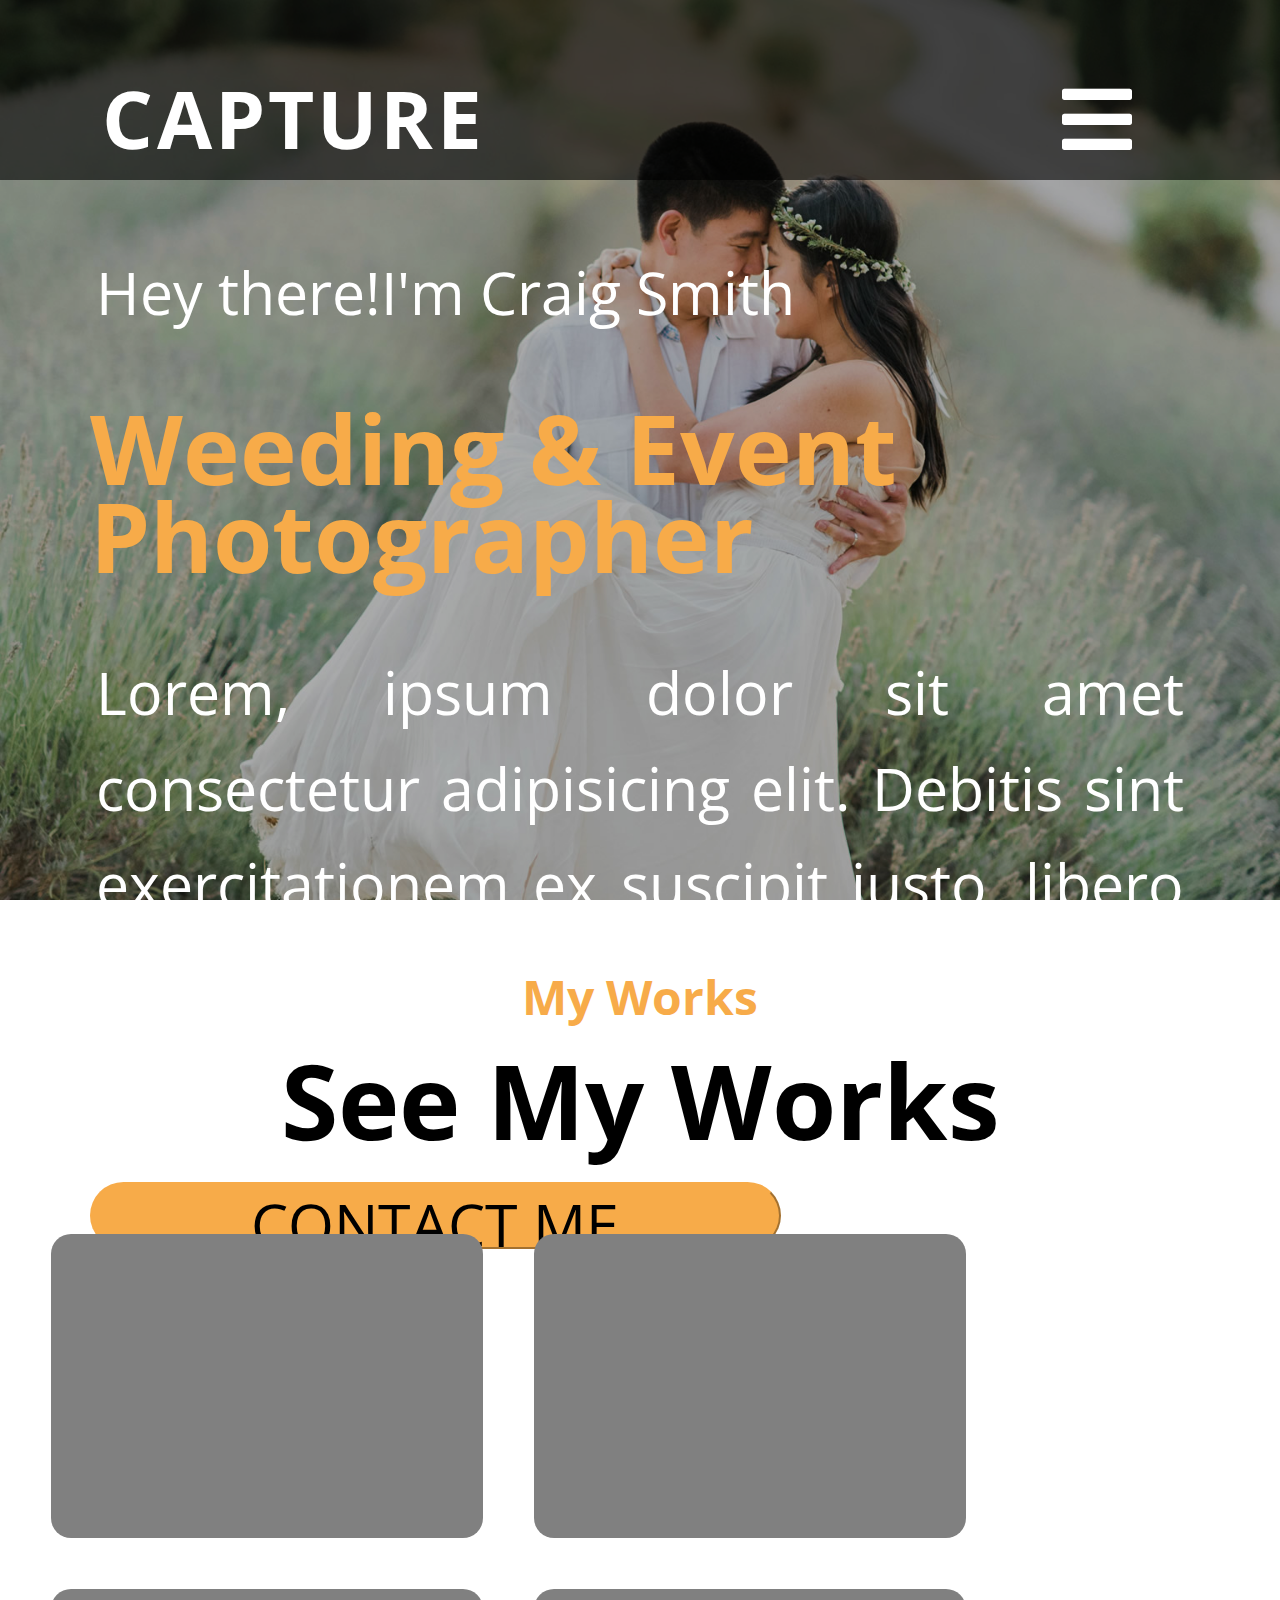
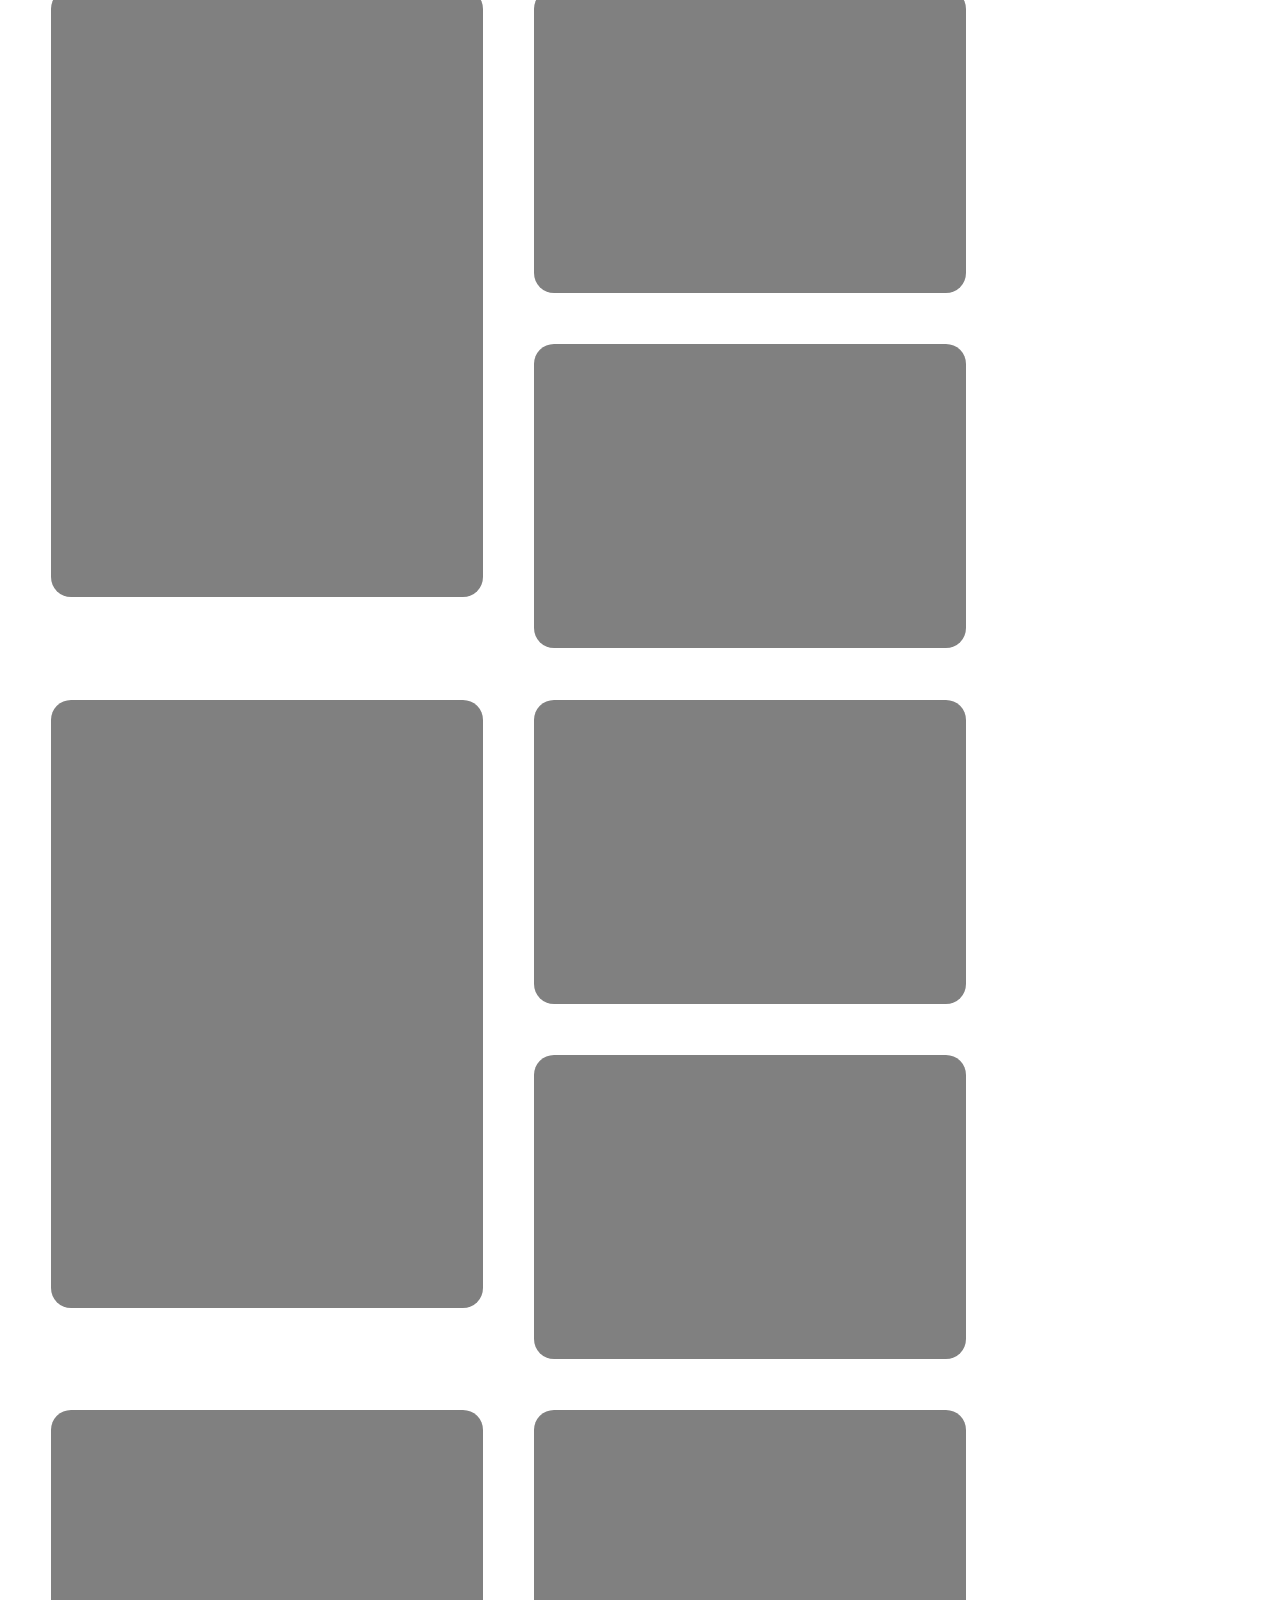
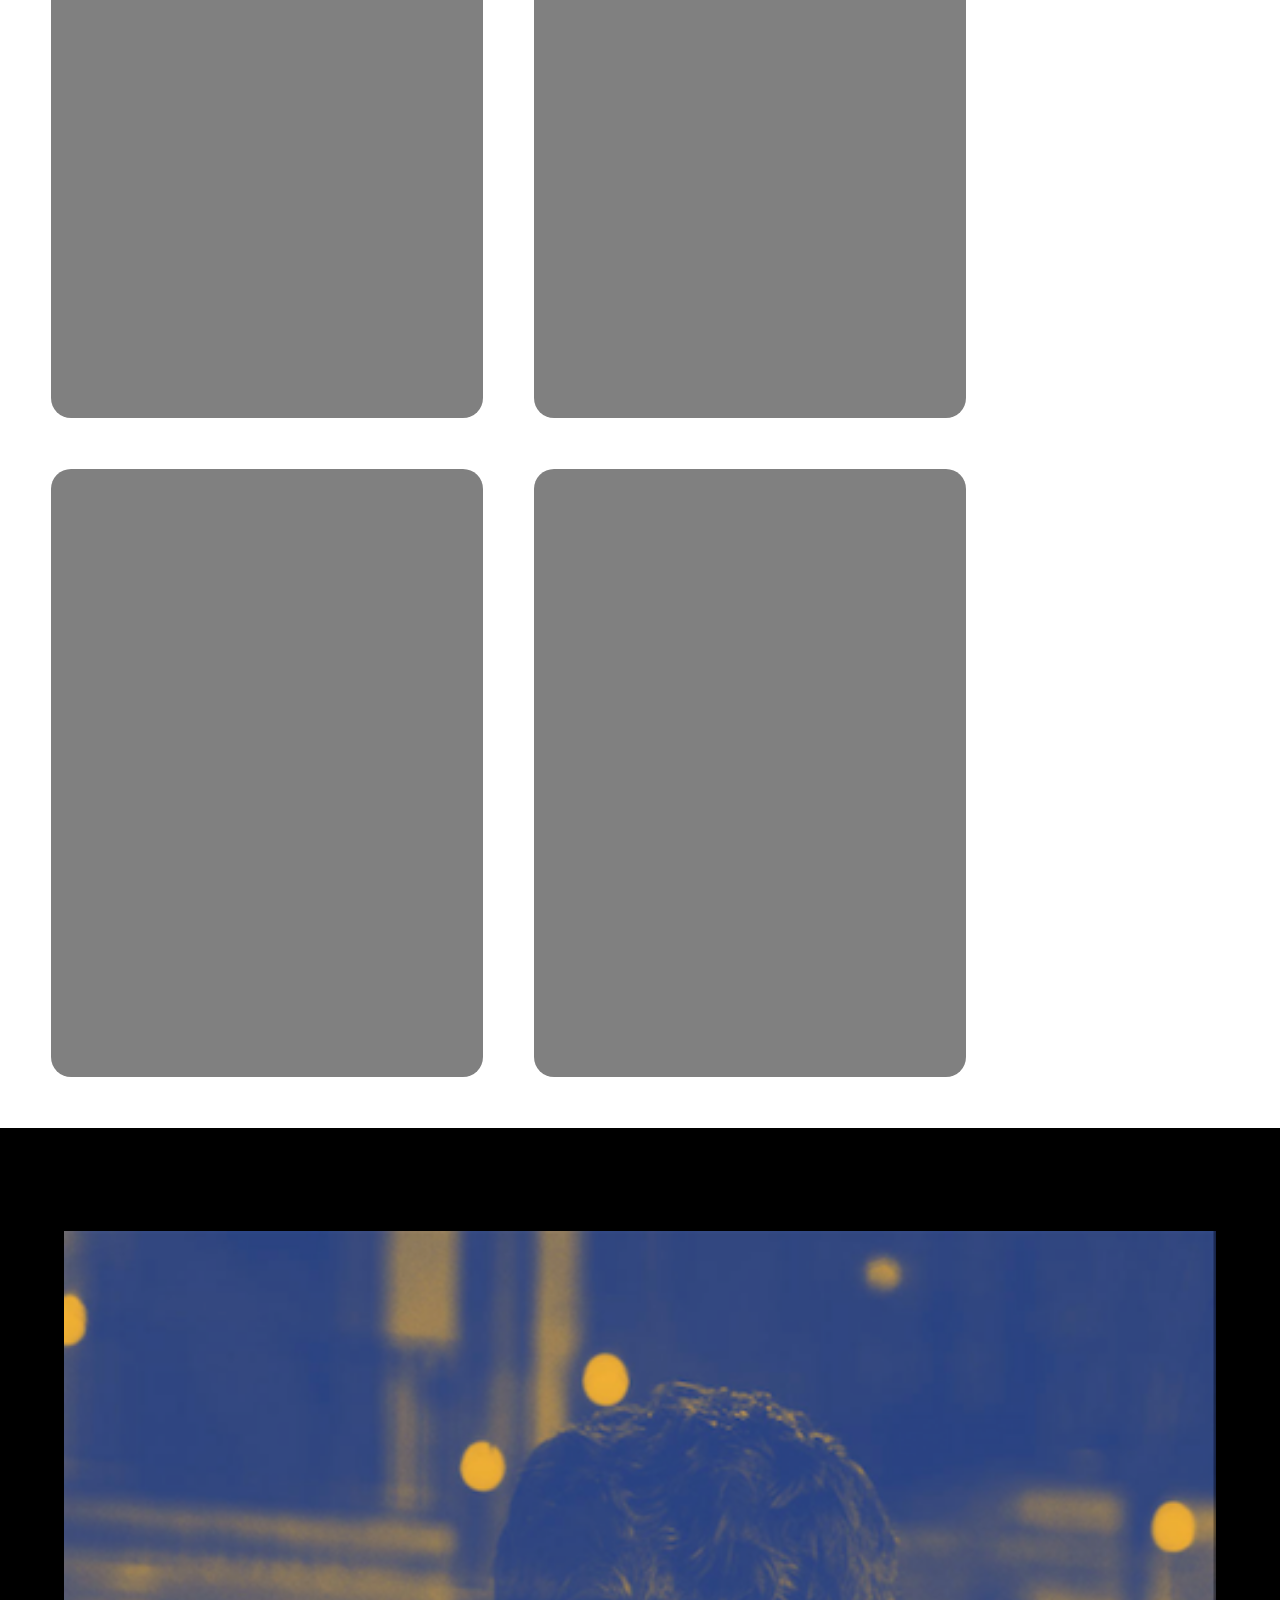
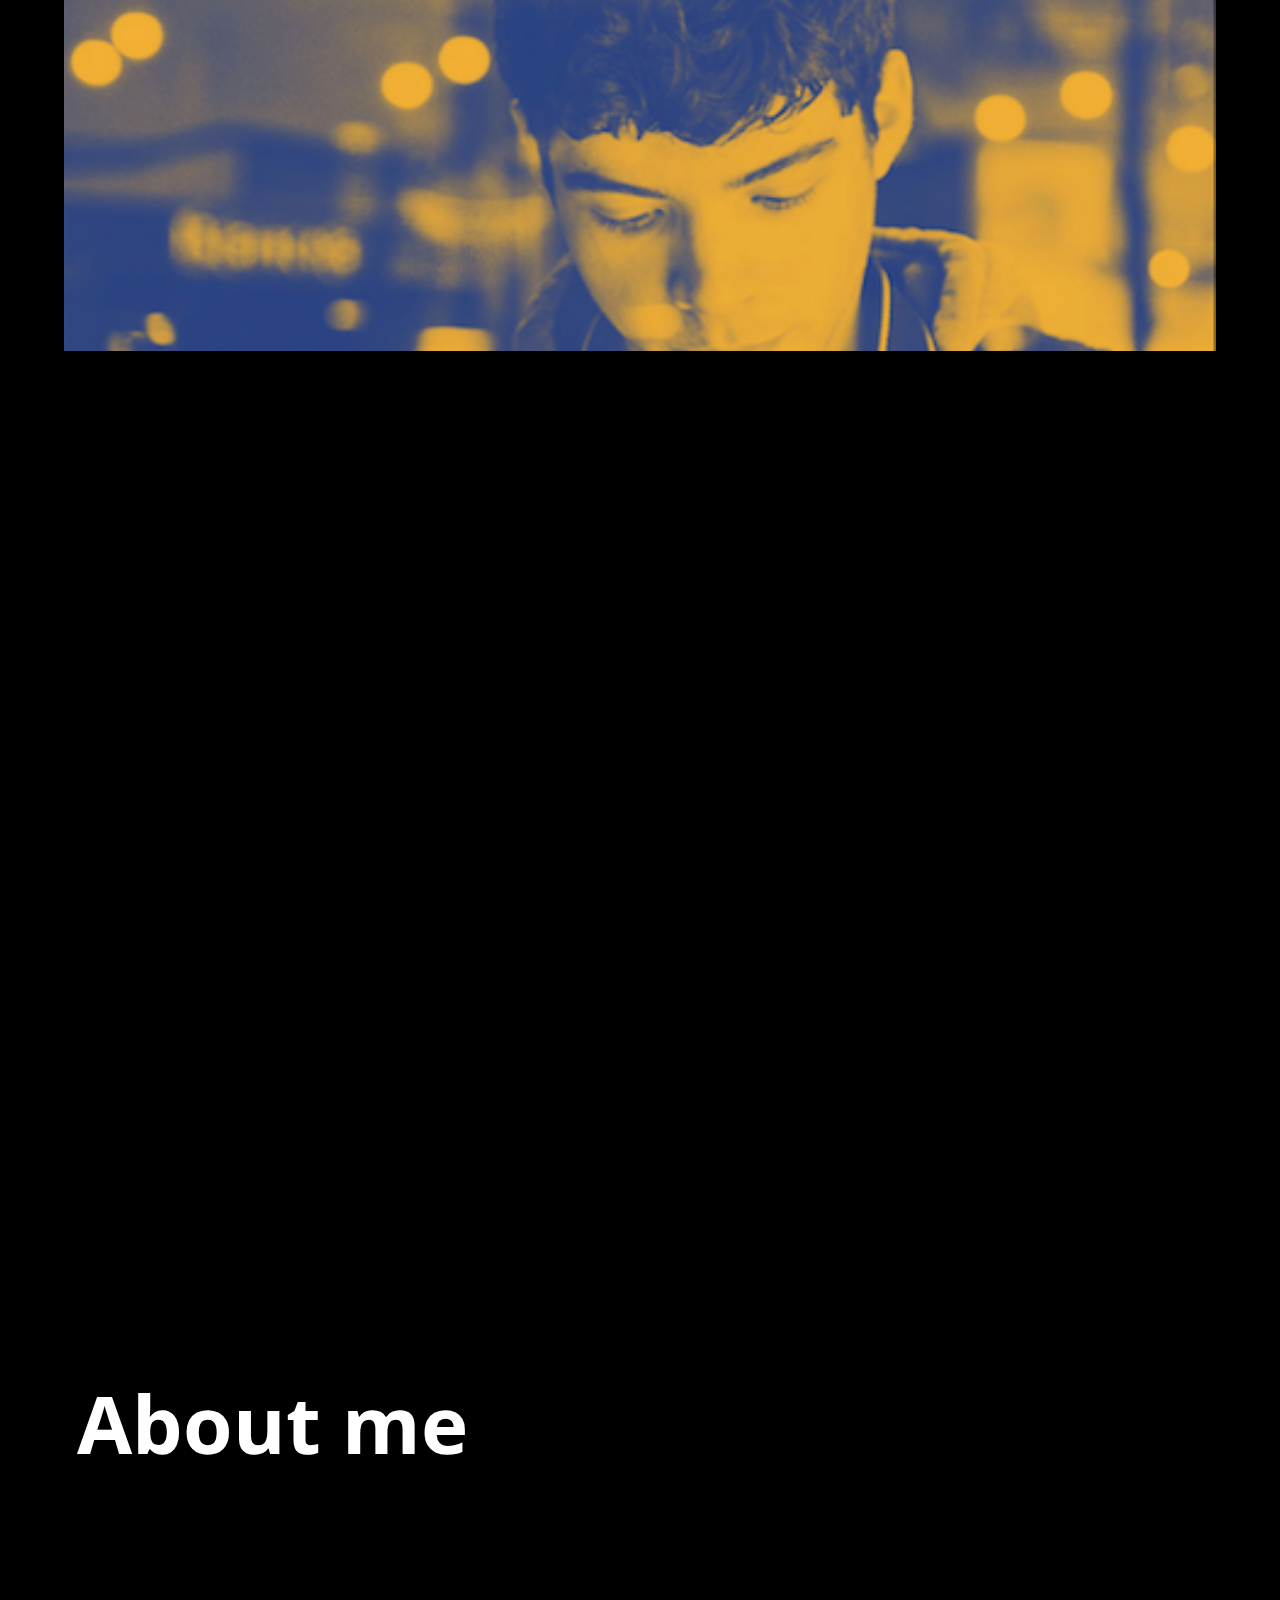
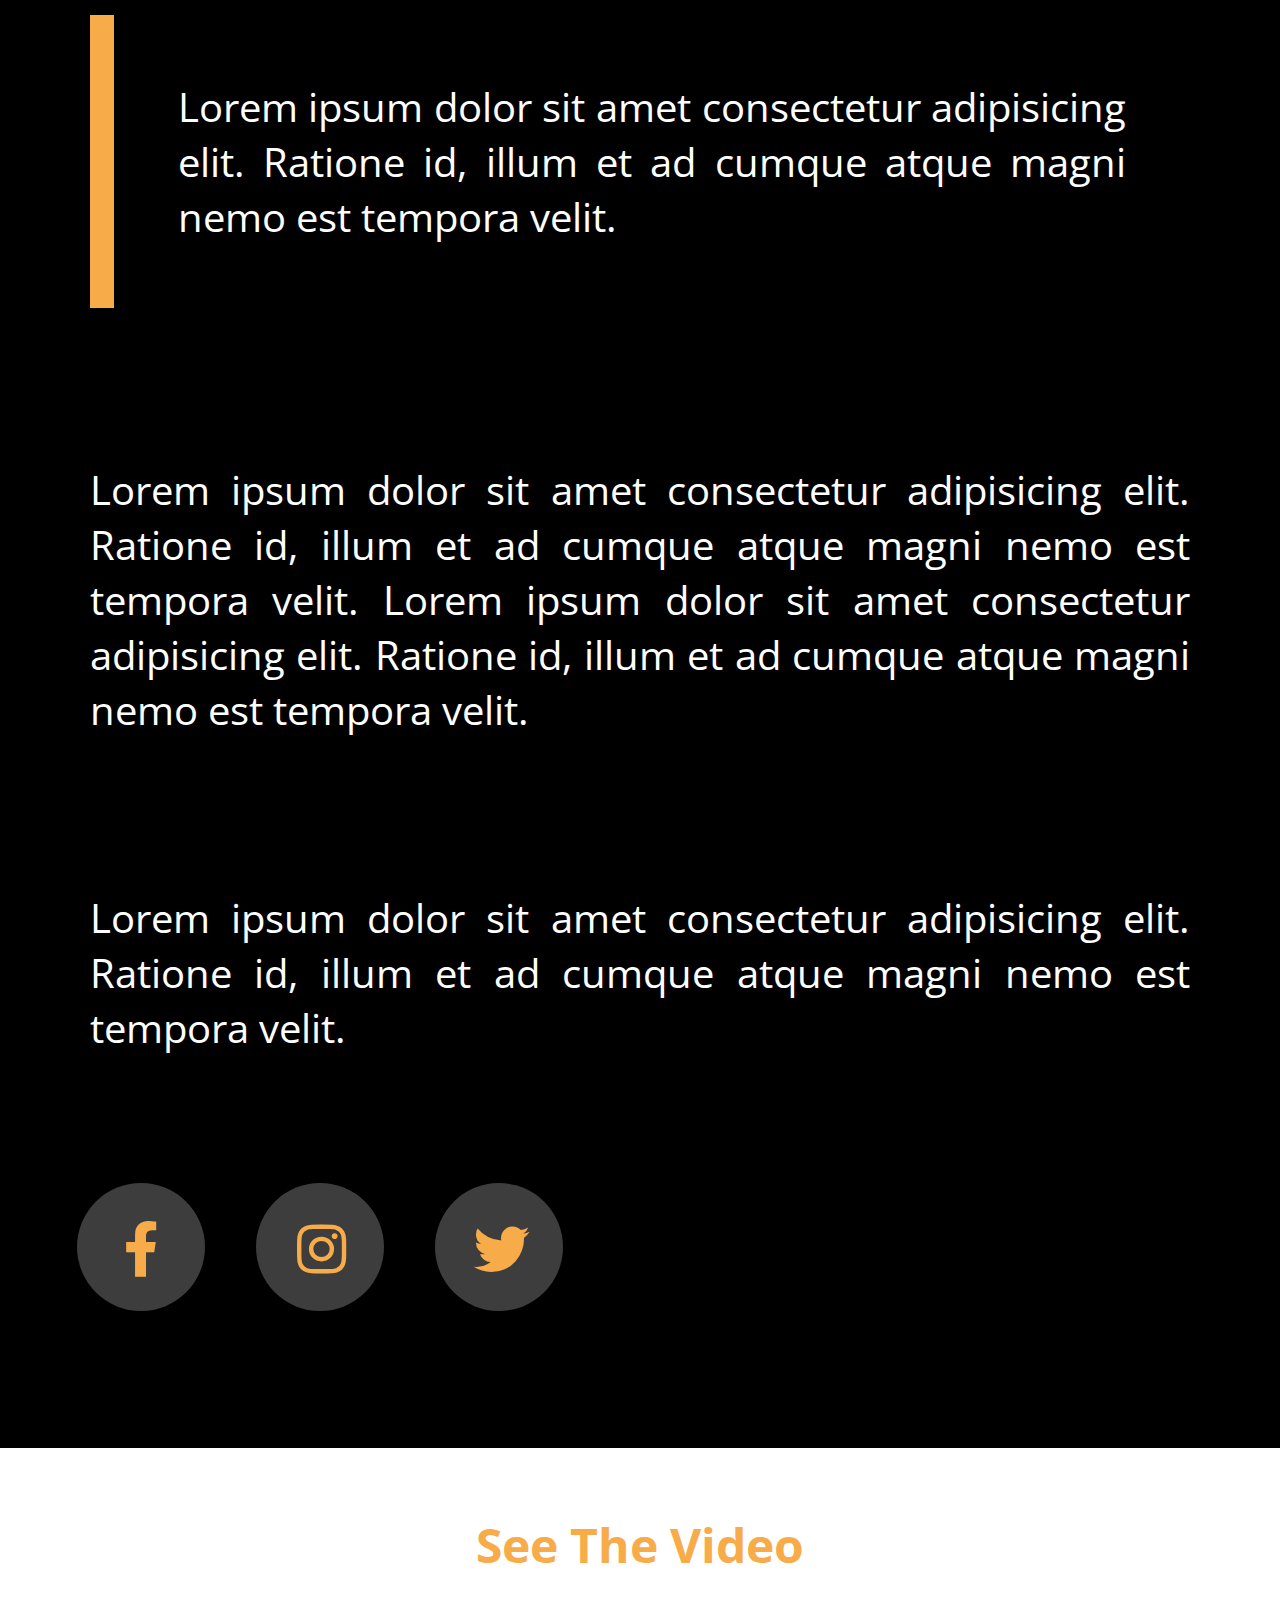
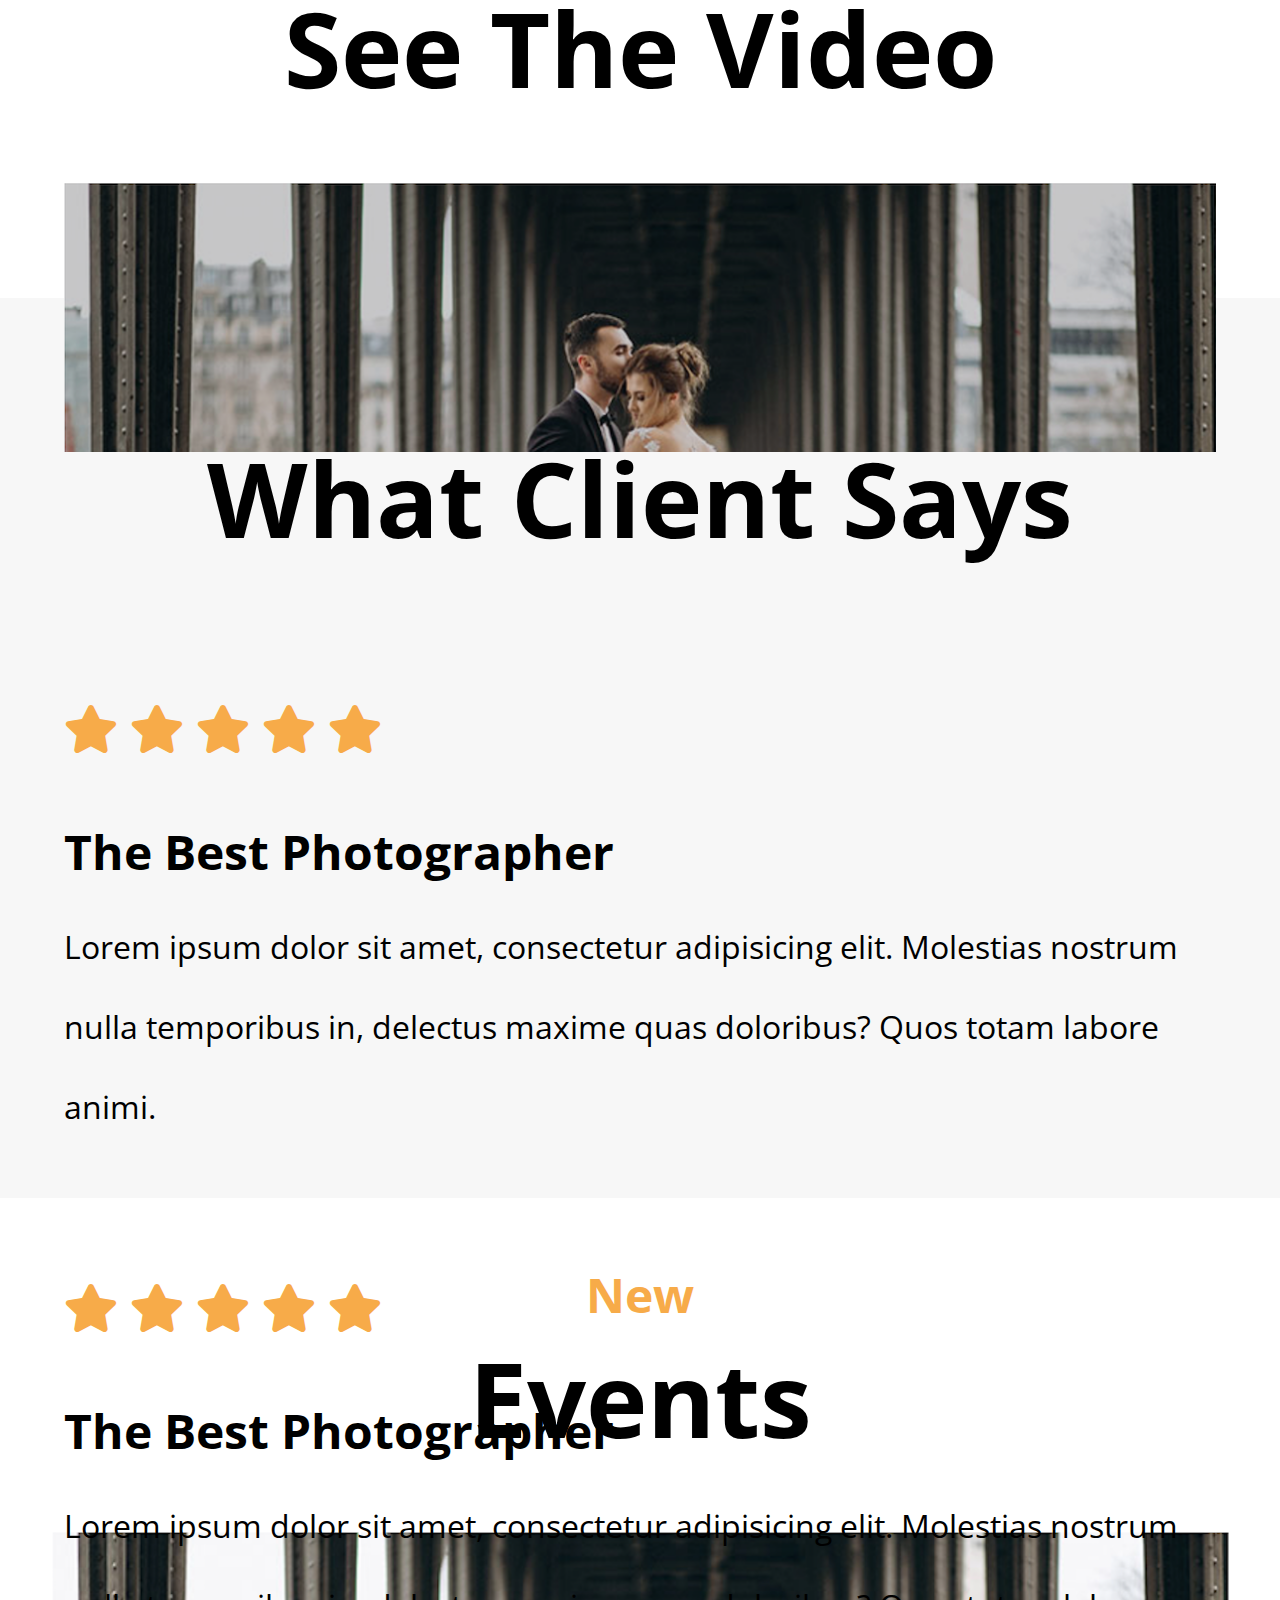
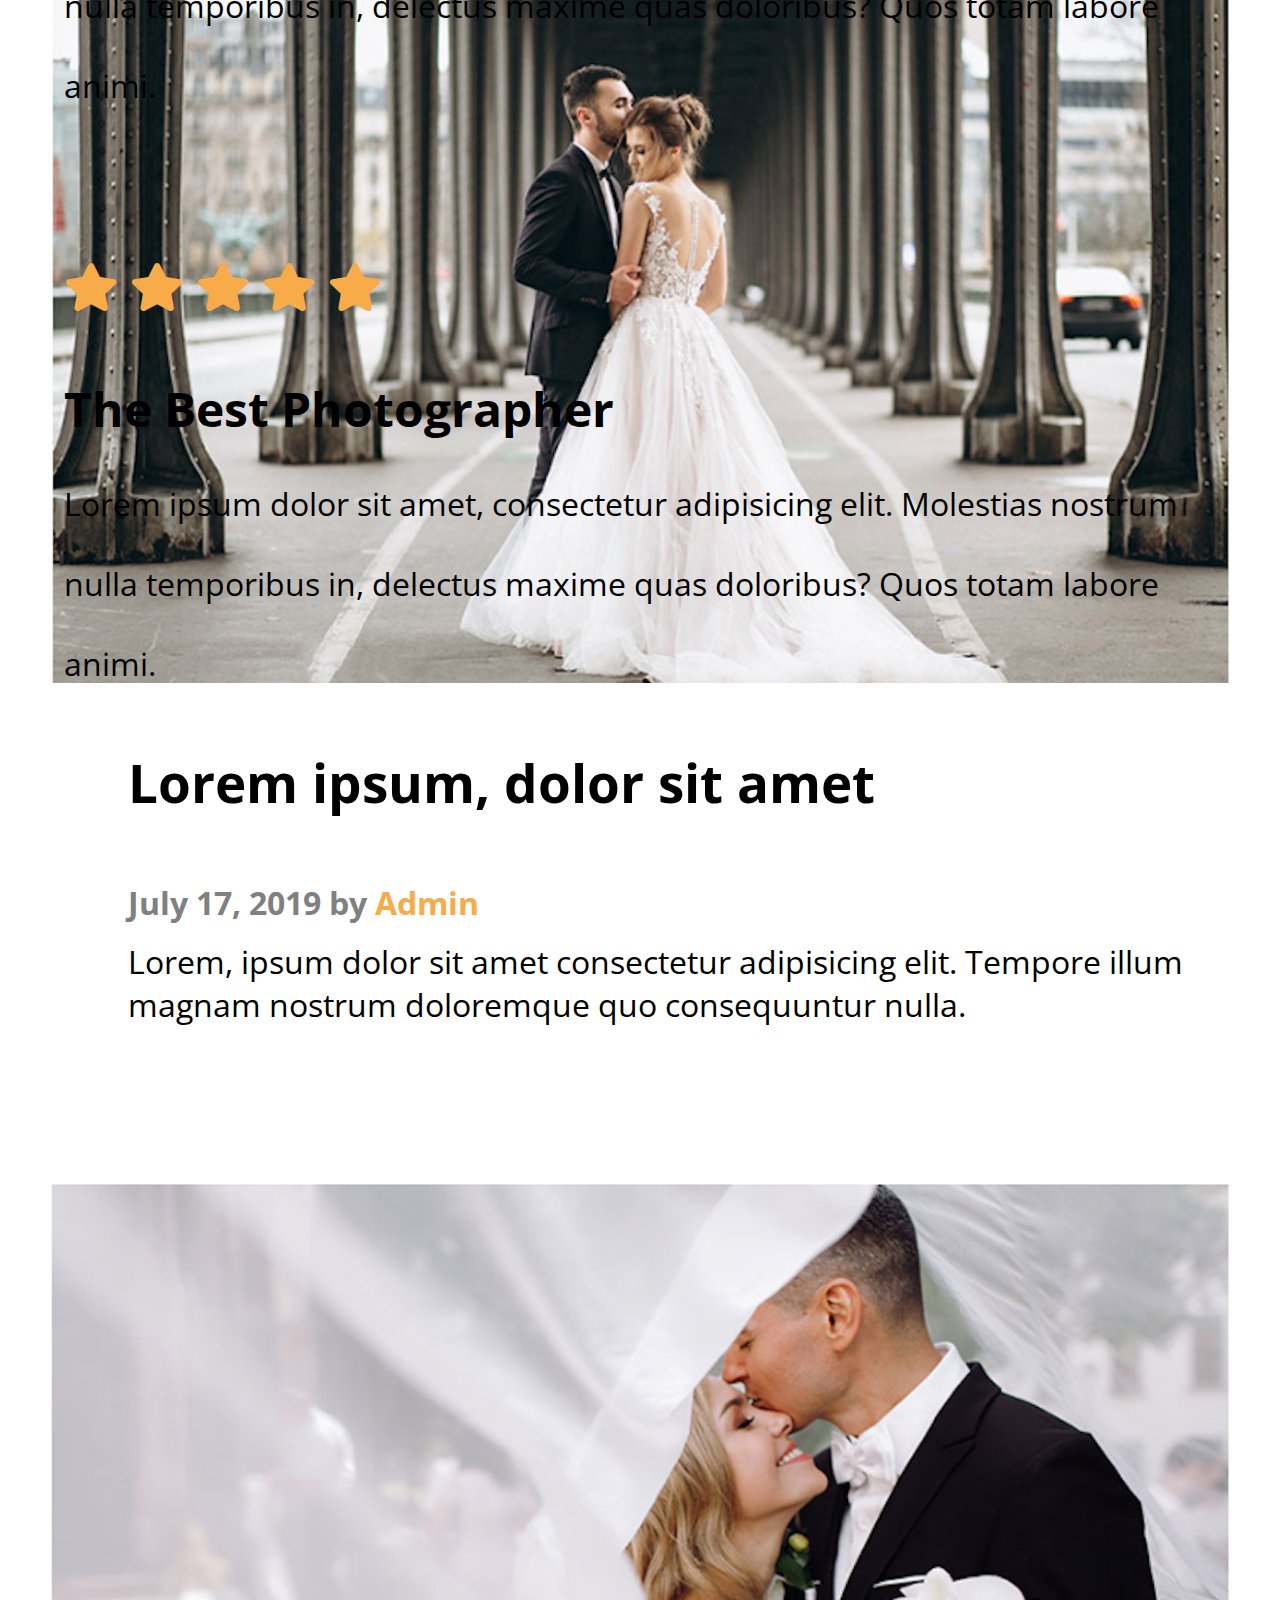
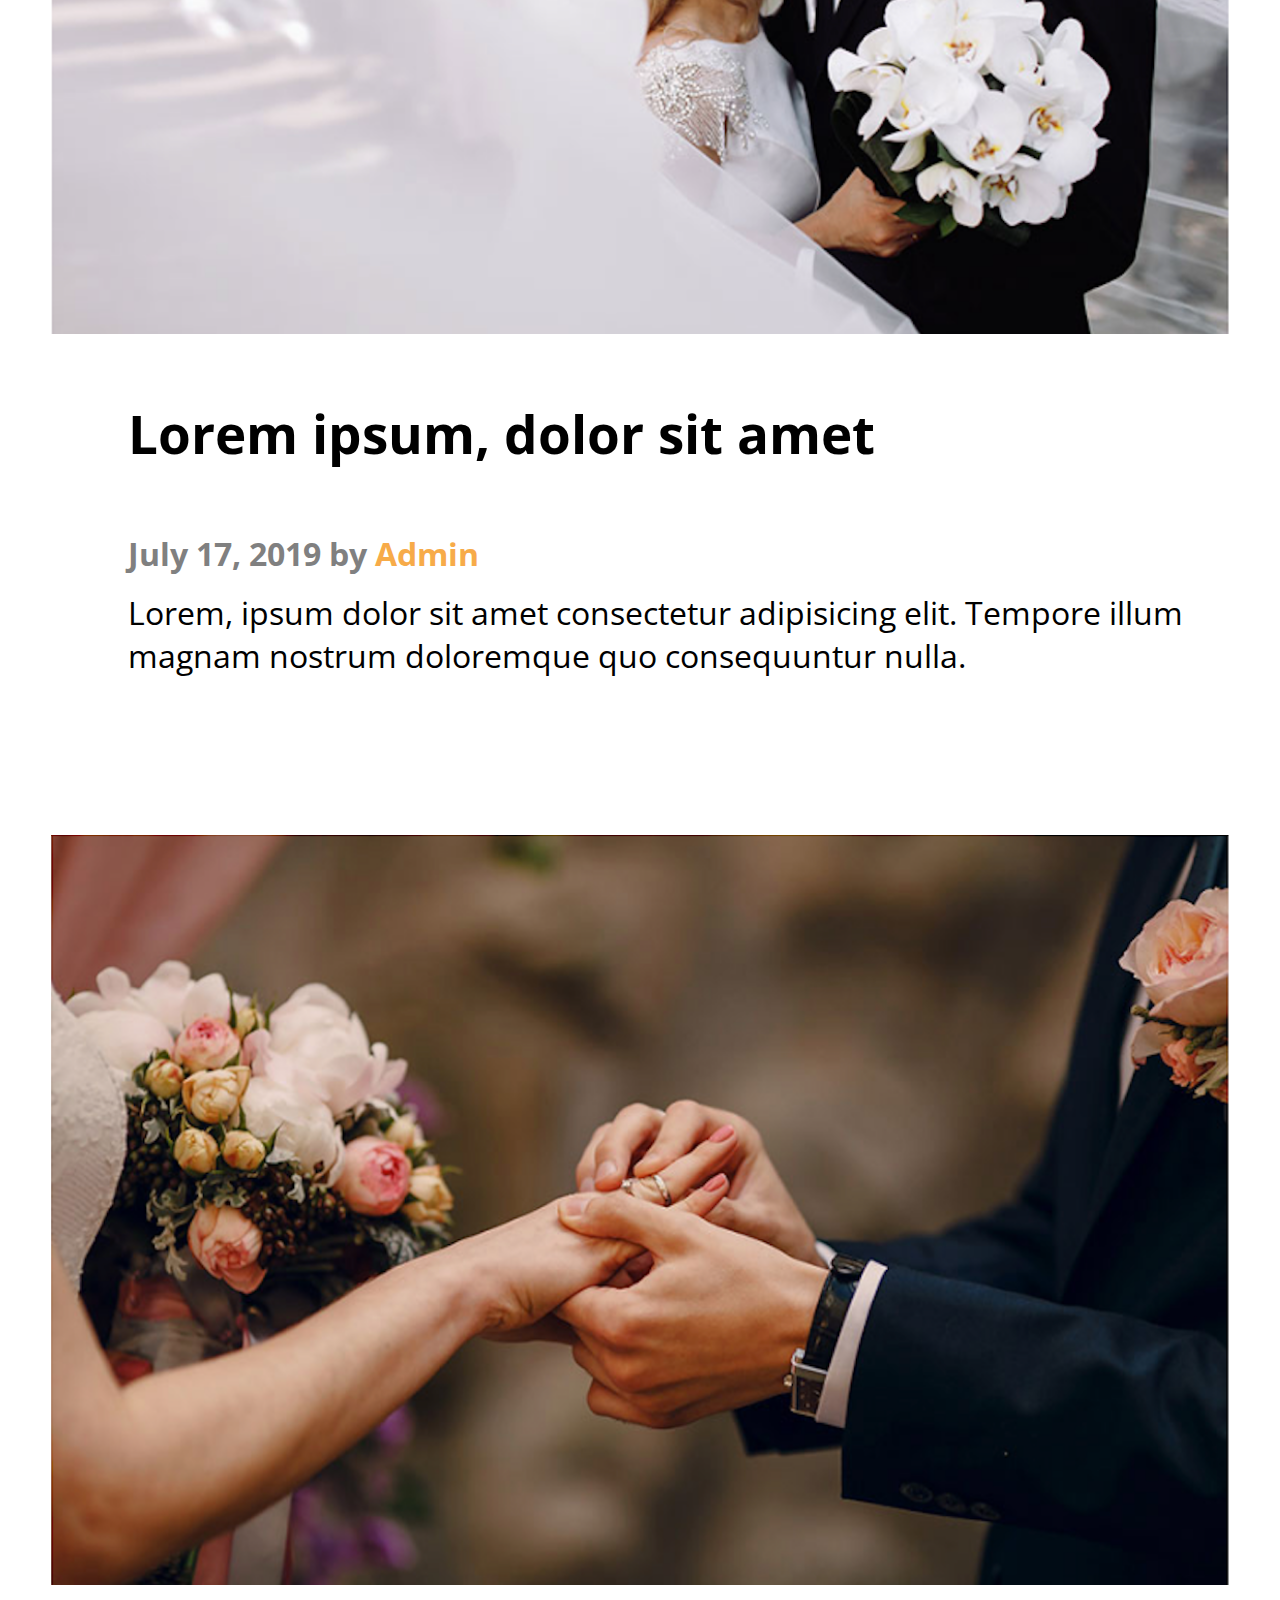
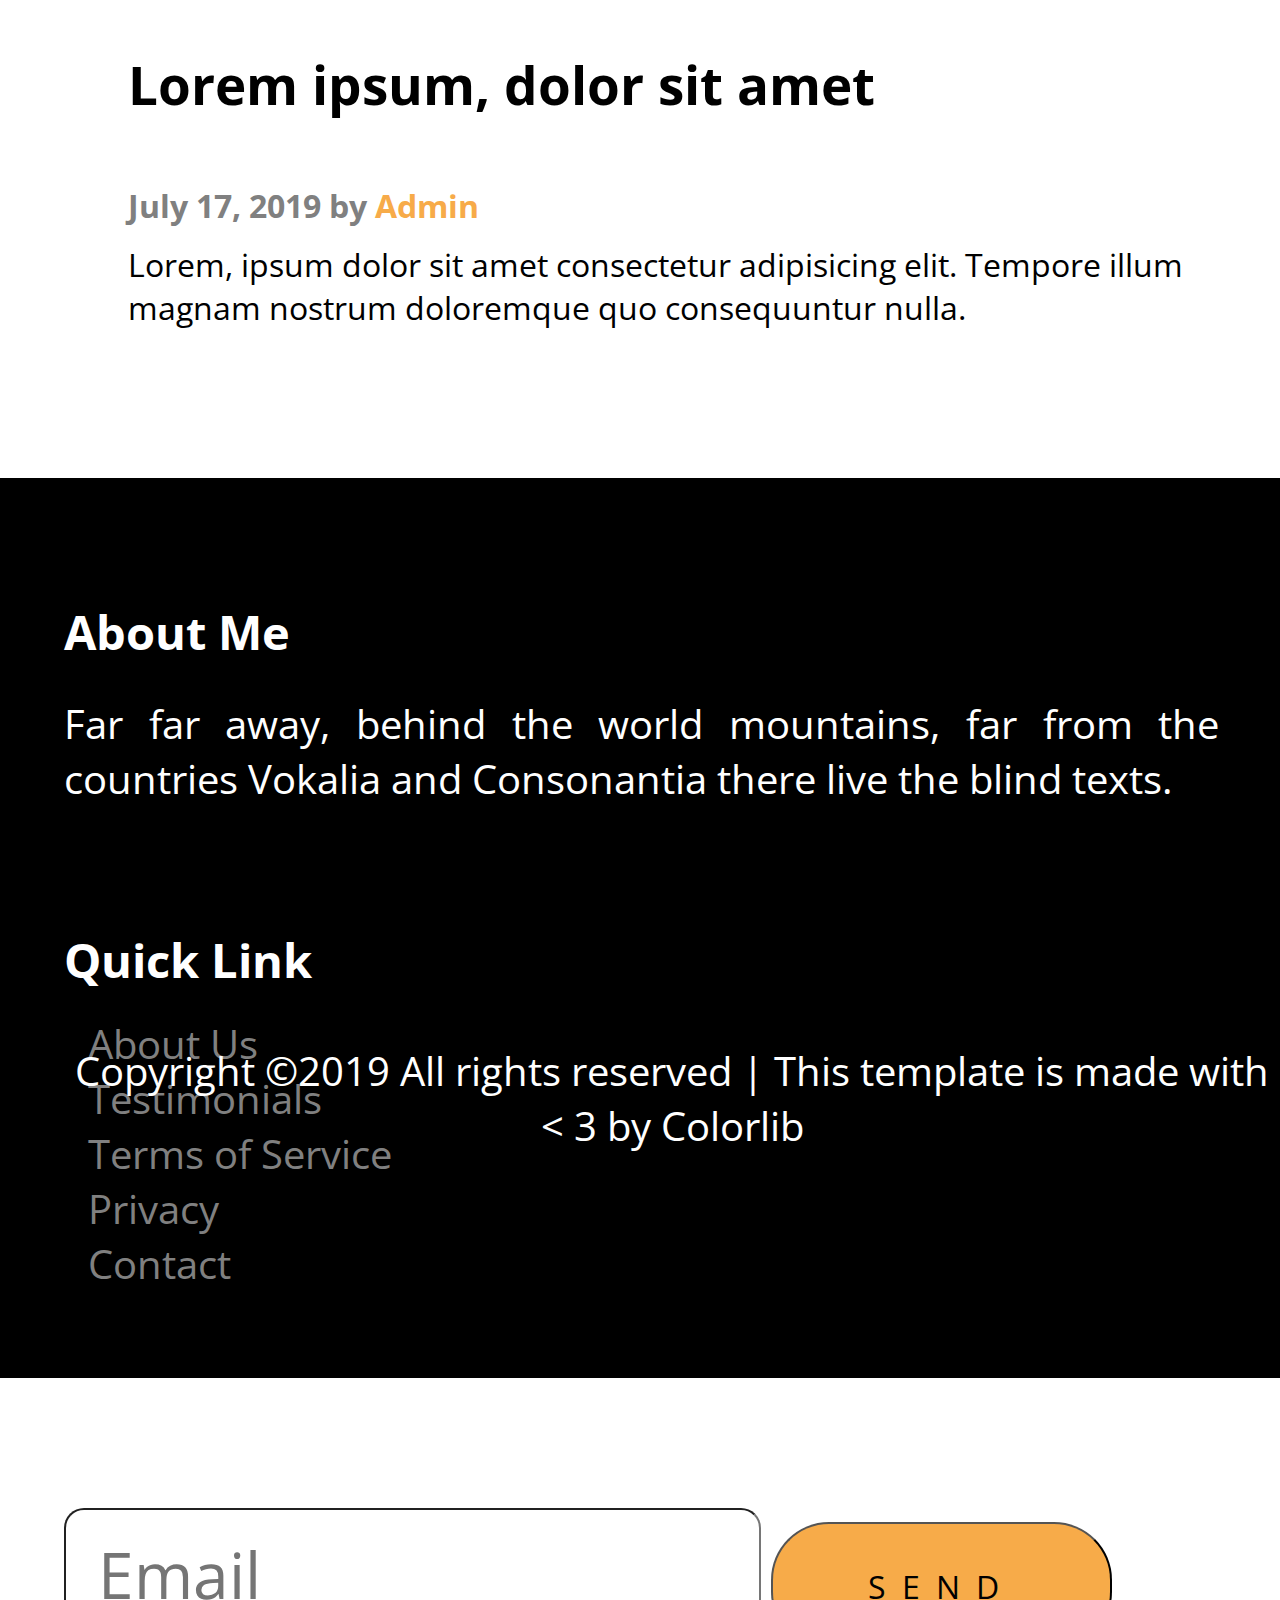
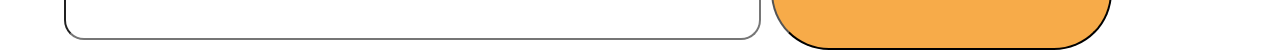
==== index.html @ f2839afa "Added third paragraph in 'About photographer' section" ====
<!DOCTYPE html>
<html>

<head>
  <title>Testing</title>
  <meta charset="UTF-8">

  <link rel="stylesheet" type="text/css" href="./css/frame.css">
  <link rel="stylesheet" type="text/css" href="./css/header.css">
  <link rel="stylesheet" type="text/css" href="./css/content.css">
  <link href="https://fonts.googleapis.com/css?family=Open+Sans&display=swap" rel="stylesheet">
  <link href="https://cdnjs.cloudflare.com/ajax/libs/font-awesome/5.11.2/css/all.css" rel="stylesheet">

</head>

<body>
  <div class="container">

    <!-- ******* -->
    <!-- HEADER -->
    <!-- ***** -->
    <div class="header">

      <div class="brand">
        <h1>CAPTURE</h1>
      </div>

      <div class="menu">
        <i class="fas fa-bars"></i>
      </div>


    </div>

    <!-- ******** -->
    <!-- CONTENT -->
    <!-- ****** -->
    <div class="content">

      <!-- ************* -->
      <!-- FIRST SLIDER -->
      <!-- *********** -->
      <div class="first-slider">
        <div class="first-slider-image"></div>
        <div class="contact-card">
          <p>
            Hey there!I'm Craig Smith
          </p>

          <h1>Weeding & Event Photographer</h1>

          <p>
            Lorem, ipsum dolor sit amet consectetur adipisicing elit. Debitis sint exercitationem ex suscipit iusto,
            libero quis.
          </p>

          <button class="contact-button">CONTACT ME</button>
        </div>
      </div>

      <!--****************-->
      <!-- SECOND SLIDER -->
      <!--**************-->
      <div class="second-slider">

        <div class="header-card">
          <h3>My Works</h3>
          <h1>See My Works</h1>
        </div>

        <div class="content-pictures">
          <div class="sample-picture"></div>
          <div class="sample-picture"></div>
          <div class="sample-picture-large"></div>
          <div class="sample-picture"></div>
          <div class="sample-picture"></div>
          <div class="sample-picture-large"></div>
          <div class="sample-picture"></div>
          <div class="sample-picture"></div>
          <div class="sample-picture-large"></div>
          <div class="sample-picture-large"></div>
          <div class="sample-picture-large"></div>
          <div class="sample-picture-large"></div>

        </div>

      </div>

      <!-- ************* -->
      <!-- THIRD SLIDER -->
      <!-- *********** -->
      <div class="third-slider">
        <div class="title-picture"></div>

        <h1>About me</h1>
        <div class="content-about">
          <p>
            Lorem ipsum dolor sit amet consectetur adipisicing elit.
            Ratione id, illum et ad cumque atque magni nemo est
            tempora velit.
          </p>

          <p>
            Lorem ipsum dolor sit amet consectetur adipisicing elit.
            Ratione id, illum et ad cumque atque magni nemo est
            tempora velit.

            Lorem ipsum dolor sit amet consectetur adipisicing elit.
            Ratione id, illum et ad cumque atque magni nemo est
            tempora velit.
          </p>

          <p>
            Lorem ipsum dolor sit amet consectetur adipisicing elit.
            Ratione id, illum et ad cumque atque magni nemo est
            tempora velit.
          </p>


        </div>

        <!-- <div class="content-about">
        </div> -->

        <div class="social-networks">

          <div class="facebook">
            <i class="fab fa-facebook-f icon"></i>
          </div>

          <div class="instagram">
            <i class="fab fa-instagram icon"></i>
          </div>

          <div class="twitter">
            <i class="fab fa-twitter icon"></i>
          </div>
        </div>
      </div>

      <!-- ************** -->
      <!-- FOURTH SLIDER -->
      <!-- ************ -->
      <div class="fourth-slider">

        <div class="header-card">
          <h3>See The Video</h3>
          <h1>See The Video</h1>
        </div>

        <div class="video-card">
          <div class="video-image"></div>
        </div>

      </div>

      <!-- ************* -->
      <!-- FIFTH SLIDER -->
      <!-- *********** -->
      <div class="fifth-slider">
        <div class="header-card">
          <h3>Testimonial</h3>
          <h1>What Client Says</h1>
        </div>

        <div class="content-reviews">

          <div class="each-review">

            <div class="stars">
              <i class="fas fa-star"></i>
              <i class="fas fa-star"></i>
              <i class="fas fa-star"></i>
              <i class="fas fa-star"></i>
              <i class="fas fa-star"></i>
            </div>

            <h2>The Best Photographer</h2>

            <p>
              Lorem ipsum dolor sit amet, consectetur adipisicing elit.
              Molestias nostrum nulla temporibus in, delectus
              maxime quas doloribus? Quos totam labore animi.
            </p>

          </div>

          <div class="each-review">

            <div class="stars">
              <i class="fas fa-star"></i>
              <i class="fas fa-star"></i>
              <i class="fas fa-star"></i>
              <i class="fas fa-star"></i>
              <i class="fas fa-star"></i>
            </div>

            <h2>The Best Photographer</h2>

            <p>
              Lorem ipsum dolor sit amet, consectetur adipisicing elit.
              Molestias nostrum nulla temporibus in, delectus
              maxime quas doloribus? Quos totam labore animi.
            </p>

          </div>

          <div class="each-review">

            <div class="stars">
              <i class="fas fa-star"></i>
              <i class="fas fa-star"></i>
              <i class="fas fa-star"></i>
              <i class="fas fa-star"></i>
              <i class="fas fa-star"></i>
            </div>

            <h2>The Best Photographer</h2>

            <p>
              Lorem ipsum dolor sit amet, consectetur adipisicing elit.
              Molestias nostrum nulla temporibus in, delectus
              maxime quas doloribus? Quos totam labore animi.
            </p>

          </div>
        </div>

      </div>

      <!-- ************* -->
      <!-- Sixth SLIDER -->
      <!-- *********** -->
      <div class="sixth-slider">

        <div class="header-card">
          <h3>New</h3>
          <h1>Events</h1>
        </div>

        <div class="events-content">

          <div class="each-event">
            <div class="image-event img1"></div>
            <h3 class="event-title">Lorem ipsum, dolor sit amet</h3>
            <h4 class="event-author">
              <span class="event-date">July 17, 2019 by</span>
              <span class="event-date-author">Admin</span>
            </h4>
            <p class="event-text">
              Lorem, ipsum dolor sit amet consectetur adipisicing elit. Tempore illum magnam nostrum doloremque quo
              consequuntur nulla.
            </p>
          </div>

          <div class="each-event">
            <div class="image-event img2"></div>
            <h3 class="event-title">Lorem ipsum, dolor sit amet</h3>
            <h4 class="event-author">
              <span class="event-date">July 17, 2019 by</span>
              <span class="event-date-author">Admin</span>
            </h4>
            <p class="event-text">
              Lorem, ipsum dolor sit amet consectetur adipisicing elit. Tempore illum magnam nostrum doloremque quo
              consequuntur nulla.
            </p>
          </div>

          <div class="each-event">
            <div class="image-event img3"></div>
            <h3 class="event-title">Lorem ipsum, dolor sit amet</h3>
            <h4 class="event-author">
              <span class="event-date">July 17, 2019 by</span>
              <span class="event-date-author">Admin</span>
            </h4>
            <p class="event-text">
              Lorem, ipsum dolor sit amet consectetur adipisicing elit. Tempore illum magnam nostrum doloremque quo
              consequuntur nulla.
            </p>
          </div>
        </div>

      </div>

      <!-- ******* -->
      <!-- FOOTER -->
      <!-- ***** -->
      <div class="footer">

        <div class="footer-content">

          <div class="footer-about">
            <h3 class="section-title">About Me</h3>
            <div class="about-body">
              Far far away, behind the world mountains, far
              from the countries Vokalia and Consonantia
              there live the blind texts.
            </div>
          </div>

          <div class="quick-links">
            <h3 class="section-title">Quick Link</h3>
            <div class="links-list">
              <ul>
                <li><a href="#">About Us</a></li>
                <li><a href="#">Testimonials</a></li>
                <li><a href="#">Terms of Service</a></li>
                <li><a href="#">Privacy</a></li>
                <li><a href="#">Contact</a></li>
              </ul>

            </div>

          </div>

          <div class="news-letter">
            <h3 class="section-title">News Letter</h3>
            <div class="newsletter-form">
              <input type="text" placeholder="Email">
              <button class="btn-send">SEND</button>
            </div>
          </div>

          <div class="copy-section">
            <p>
              Copyright &copy;2019 All rights reserved | This template is made with < 3 by Colorlib </p> </div> </div>
                </div> </div> </div> </body> </html>
---- css/frame.css ----
* {
  padding: 0;
  margin: 0;
  font-family: 'Open Sans', sans-serif;

}

.container {
  width: 100%;
  height: 100%;
  position: absolute;
  z-index: 1;
}

.header {
  position: fixed;
  z-index: 3;
  background-color: rgba(0, 0, 0, 0.6);
  height: 20%;
  width: 100%;
  float: left;

}

.content {
  background-color: black;
  top: 0;
  height: 100%;
  width: 100%;
  float: left;

}
---- css/header.css ----
.brand {
  position: absolute;
  color: white;
  font-family: Helveltica;
  font-size: 2.5rem;
  top: 35%;
  letter-spacing: 0.2rem;
  left: 8%;
}

.menu {
  position: absolute;
  width: 10%;
  height: 10%;
  color: white;
  font-size: 5rem;
  right: 7%;
  top: 35%;
}
---- css/content.css ----
/**
* First Slider & Inner Clases
*/
.first-slider {
  width: 100%;
  height: 100%;
  background-color: black;
  float: left;

}

.first-slider .contact-card {
  position: absolute;
  height: 50%;
  width: 100%;
  top: 20%;
}

.contact-card h1 {
  color: rgb(247, 171, 73);
  font-size: 6rem;
  padding-left: 7%;
  padding-right: 7%;
  line-height: 5.5rem;
}

.contact-card p {
  max-width: 85%;
  font-size: 3.7rem;
  padding: 5%;
  color: white;
  line-height: 6rem;
  text-align: justify;
  margin: 0 auto;
}

.contact-button {
  color: black;
  width: 54%;
  height: 15%;
  font-size: 3.7rem;
  border-radius: 100px;
  margin: 7%;
  background-color: rgb(247, 171, 73);
  border-color: rgb(247, 171, 73);
}

.first-slider .first-slider-image {
  position: absolute;
  background-image: url('../images/header-image-2.jpg');
  background-repeat: no-repeat;
  background-position: center;
  background-size: cover;
  opacity: 0.7;
  height: 100%;
  width: 100%;
}

/**
* Second Slider & Inner Clases
*/
.second-slider {
  width: 100%;
  background-color: white;
  float: left;
}

.header-card {
  width: 100%;
  padding-top: 5%;
  padding-bottom: 5%;
}

.header-card h3 {
  color: rgb(247, 171, 73);
  font-size: 3rem;
  text-align: center;
}

.header-card h1 {
  color: black;
  font-size: 6.5rem;
  text-align: center;
}

.content-pictures {
  width: 100%;
  height: 100%;
  position: relative;
  top: 5%;
  margin: 0 auto;
}

.sample-picture {
  width: 27rem;
  height: 19rem;
  background-color: gray;
  float: left;
  margin-left: 4%;
  margin-bottom: 4%;
  border-radius: 20px;
}

.sample-picture-large {
  width: 27rem;
  height: 38rem;
  background-color: gray;
  float: left;
  margin-left: 4%;
  margin-bottom: 4%;
  border-radius: 20px;
}

/**
* Third Slider & Inner Clases
*/
.third-slider {
  width: 100%;
  background-color: black;
  float: left;
  height: 220rem;

}

.title-picture {
  position: absolute;
  background-image: url('../images/camera-guy.png');
  background-size: cover;
  width: 90%;
  height: 80%;
  left: 5%;
  margin-top: 8%;
}

.third-slider h1 {
  position: relative;
  color: white;
  margin-left: 6%;
  top: 115rem;
  font-size: 5rem;
}

.content-about p {
  font-size: 2.5rem;
  color: white;
}

.content-about p:nth-child(1) {
  text-align: justify;
  border-left: solid 1.5rem rgb(247, 171, 73);
  padding: 5%;
  margin: 7%;
  position: relative;
  top: 118rem;
}

.content-about p+p {
  text-align: justify;
  padding: 5%;
  margin: 2%;
  position: relative;
  top: 118rem;

}

.social-networks {
  position: relative;
  height: 20rem;
  width: 100%;
  top: 52%;
}

.facebook {
  left: 6%;
  background-color: #3e3d3d;
  border-radius: 100%;
  height: 8rem;
  width: 8rem;
  position: absolute;
  top: 30%;
  font-size: 3.5rem;
  color: rgb(247, 171, 73);
}

.facebook .icon {
  top: 30%;
  left: 37%;
  position: absolute;
}

.instagram {
  left: 20%;
  background-color: #3e3d3d;
  border-radius: 100%;
  height: 8rem;
  width: 8rem;
  position: absolute;
  top: 30%;
  font-size: 3.5rem;
  color: rgb(247, 171, 73);

}

.instagram .icon {
  top: 30%;
  left: 32%;
  position: absolute;
}

.twitter {
  left: 34%;
  background-color: #3e3d3d;
  border-radius: 100%;
  height: 8rem;
  width: 8rem;
  position: absolute;
  top: 30%;
  font-size: 3.5rem;
  color: rgb(247, 171, 73);

}

.twitter .icon {
  top: 30%;
  left: 30%;
  position: absolute;
}


/**
* Fourth Slider & Inner Clases
*/
.fourth-slider {
  width: 100%;
  height: 50%;
  background-color: white;
  float: left;

}

.video-card {
  width: 100%;
  height: 40%;
}

.video-image {
  position: absolute;
  width: 90%;
  background-repeat: no-repeat;
  height: 30%;
  left: 5%;
  background-image: url('../images/video-image.png');
  background-size: cover;
}

/**
* Fifth Slider & Inner Clases
*/
.fifth-slider {
  width: 100%;
  height: 100%;
  background-color: #f7f7f7;
  float: left;

}

.content-reviews {
  position: relative;
  width: 100%;
  height: 82%;
}

.fifth-slider .each-review:nth-child(1) {
  margin-top: 5%;
}

.each-review {
  margin-left: 5%;
  margin-right: 5%;
  margin-bottom: 10%;
}

.stars {
  color: rgb(247, 171, 73);
  font-size: 3rem;
}

.each-review h2 {
  font-size: 3rem;
  margin-top: 5%;
  margin-bottom: 2%;
}

.each-review p {
  font-size: 2rem;
  line-height: 5rem;
}

/**
* Sixth Slider & Inner Clases
*/
.sixth-slider {
  width: 100%;
  height: 255rem;
  background-color: white;
  float: left;
}

.events-content {
  width: 100%;
  height: 230rem;
}

.each-event {
  width: 100%;
  height: 34%;
}

.image-event {
  width: 92%;
  height: 60%;
  margin-left: 4%;
  margin-right: 4%;
  background-color: gray;
}

.img1 {
  background-image: url('../images/event-image2.png');
  background-repeat: no-repeat;
  background-size: cover;
}

.img2 {
  background-image: url('../images/event-image3.png');
  background-repeat: no-repeat;
  background-size: cover;
}

.img3 {
  background-image: url('../images/event-image1.png');
  background-repeat: no-repeat;
  background-size: cover;
}

.event-title {
  font-size: 3.3rem;
  width: 90%;
  height: 12%;
  margin-top: 5%;
  margin-left: 10%;
  margin-right: 4%;
}

.event-author {
  position: relative;
  top: -1rem;
  margin-left: 10%;
  margin-right: 4%;
  font-size: 2rem;
}

.event-date {
  color: gray;
}

.event-date-author {
  color: rgb(247, 171, 73);
}


.event-text {
  position: relative;
  margin-left: 10%;
  margin-right: 4%;
  font-size: 2rem;
}

/**
* Footer
*/

.footer {
  bottom: 0;
  background-color: black;
  width: 100%;
  height: 100%;
  float: left;
  font-size: 2.5rem;
}

.footer-content {
  position: absolute;
  left: 5%;
  color: white;
  height: 100%;
}

.section-title {
  margin-top: 10%;
}

.about-body {
  width: 95%;
  margin-top: 2rem;
  text-align: justify;
}

.links-list ul {
  list-style-type: none;
  margin-top: 1.5rem;
  margin-left: 1.5rem;
  color: gray;
}

.links-list ul a:active,
.links-list ul a:link,
.links-list ul a:visited,
.links-list ul a:hover {
  text-decoration: none;
  color: gray;
}

.copy-section {
  position: absolute;
  bottom: 25%;
  text-align: center;
}

.newsletter-form input {
  margin-top: 2rem;
  width: 57%;
  height: 8rem;
  border-radius: 20px;
  font-size: 4rem;
  text-indent: 2rem;
}

.btn-send {
  margin-top: 2rem;
  width: 28%;
  height: 8rem;
  border-radius: 58px;
  font-size: 2rem;
  letter-spacing: 1rem;
  background-color: rgb(247, 171, 73);

}
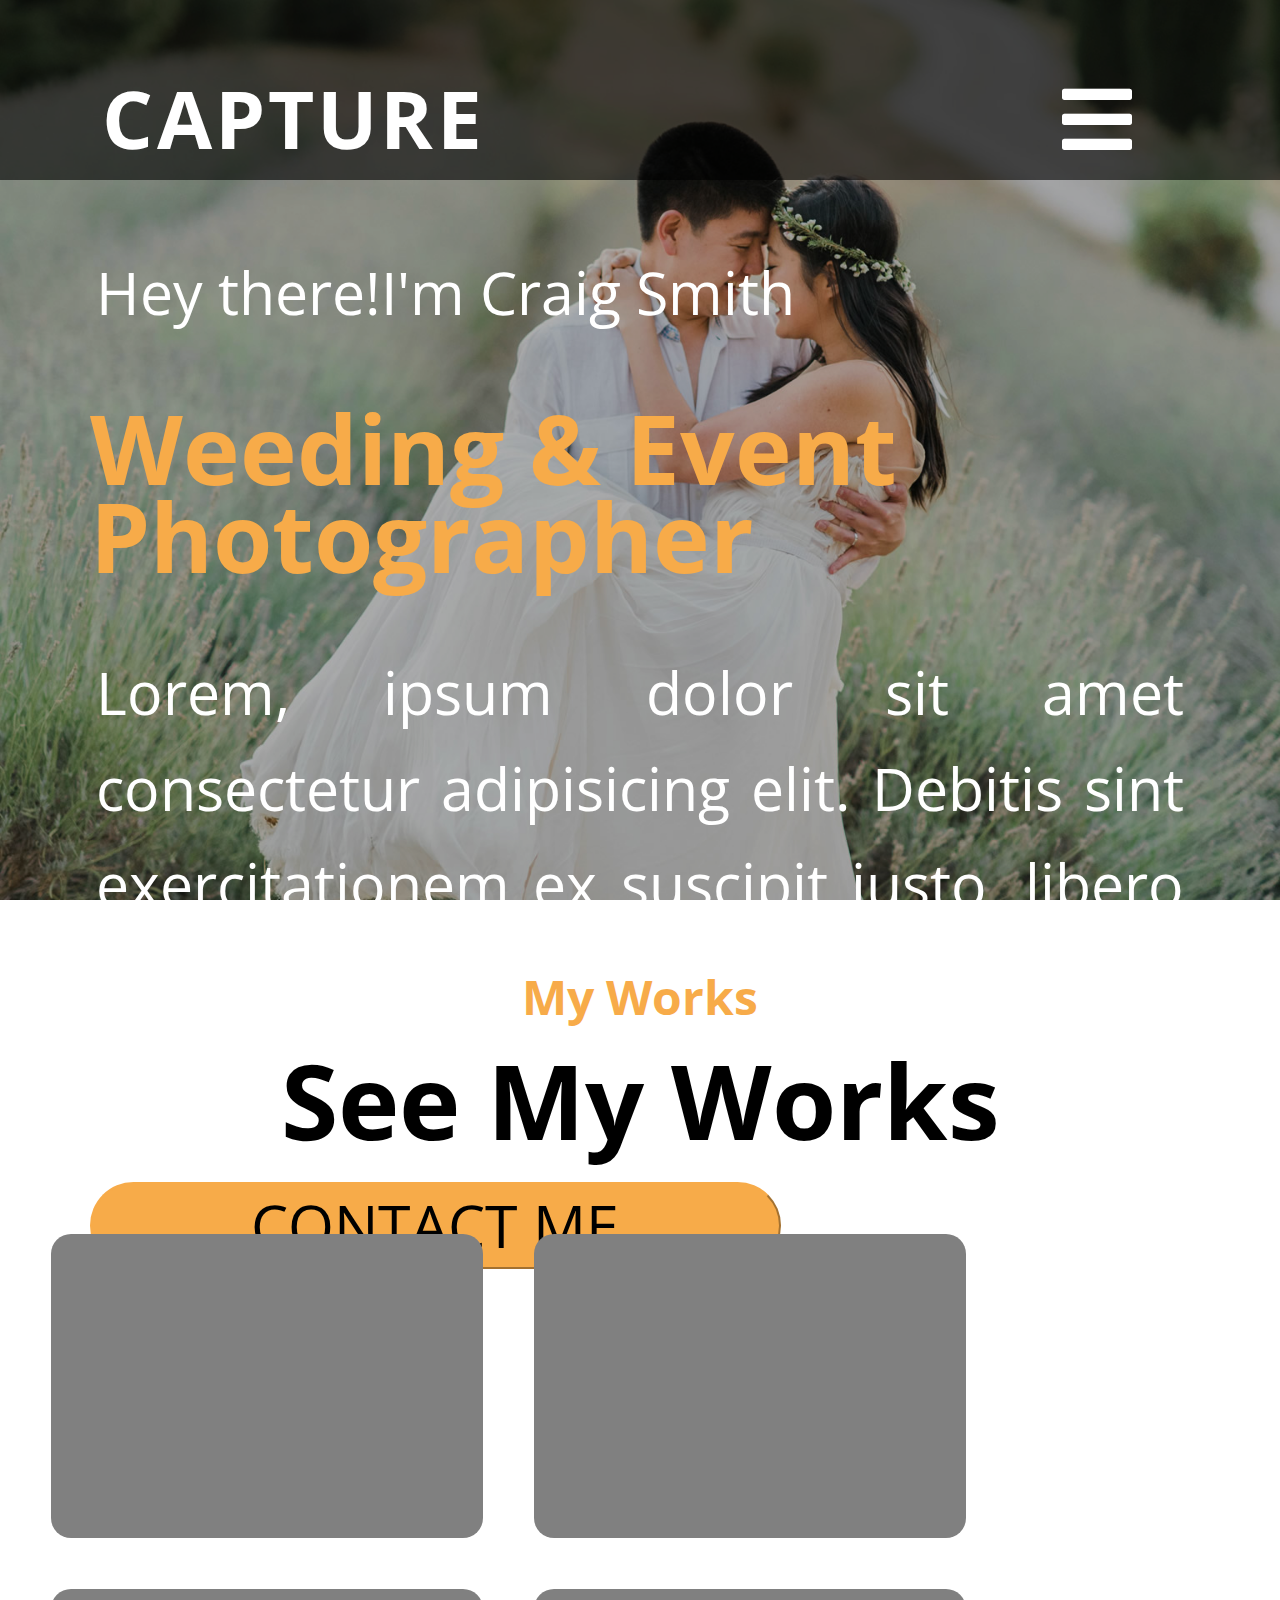
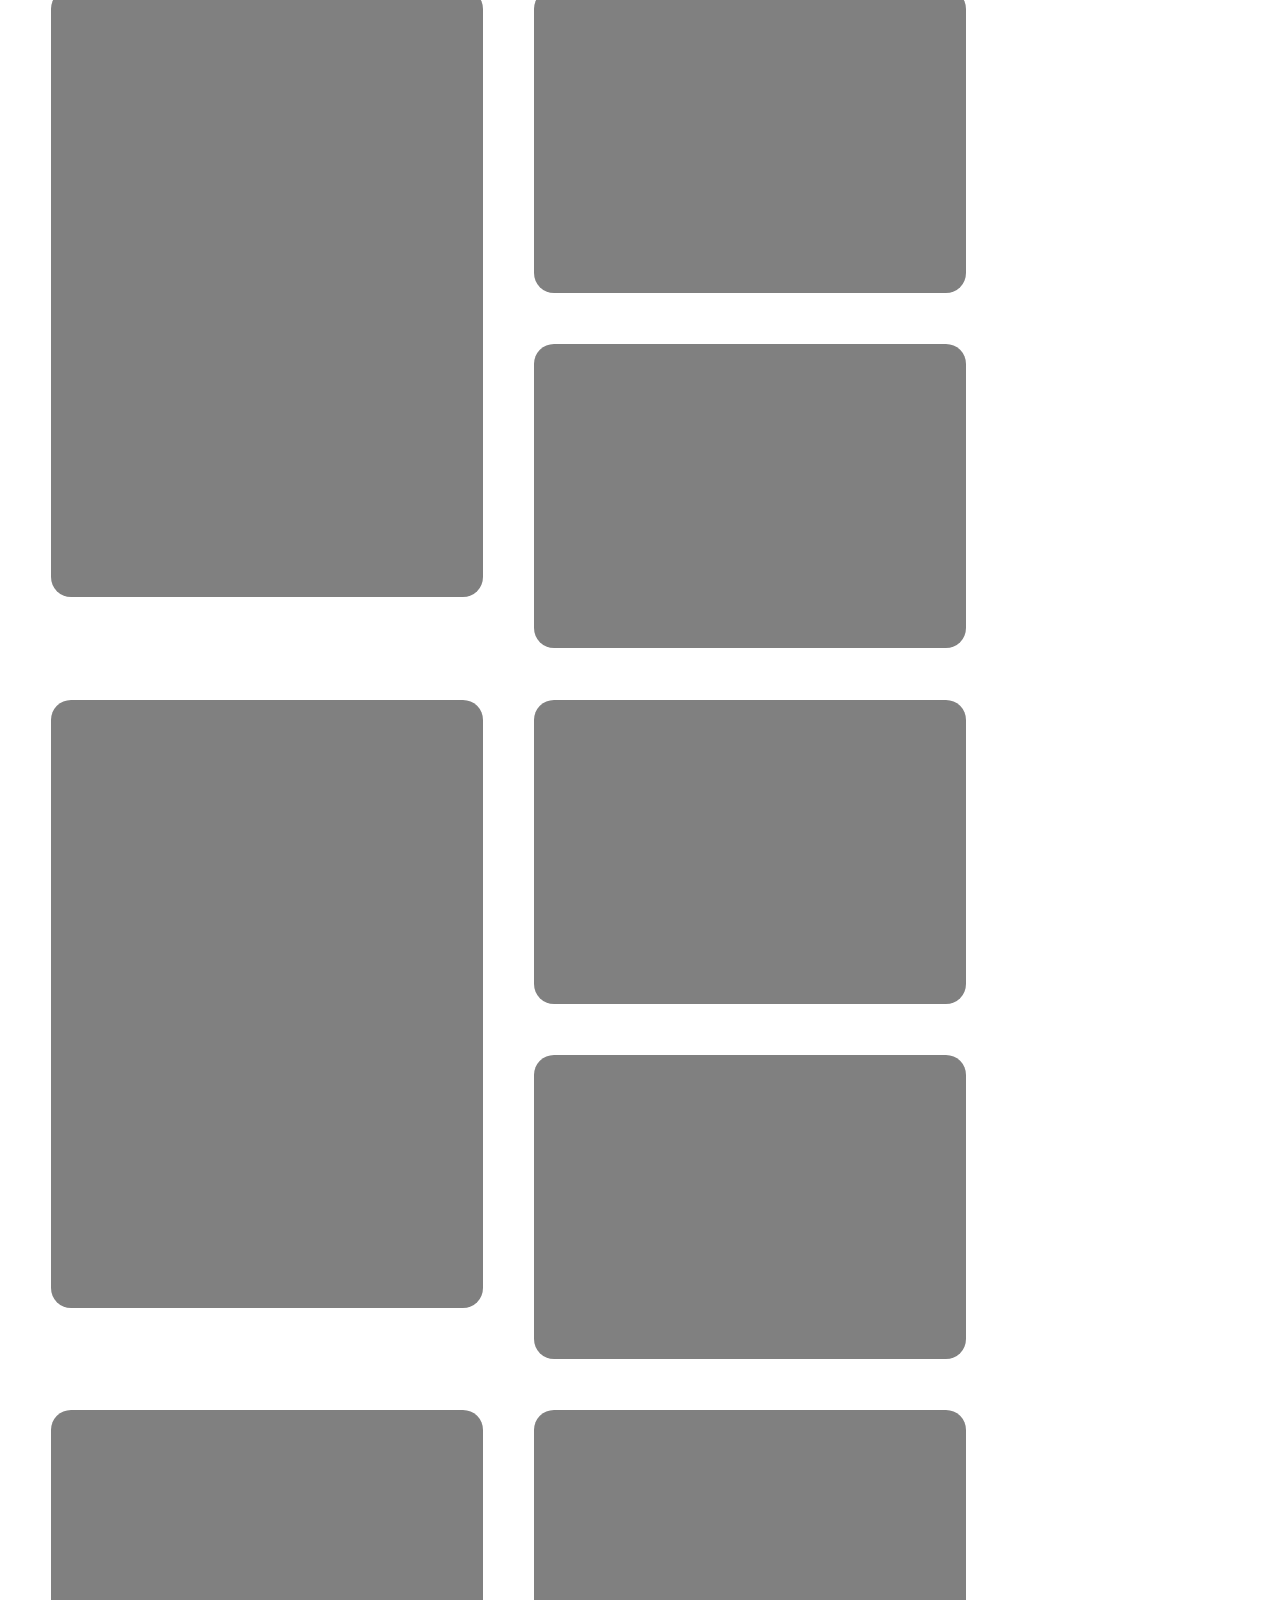
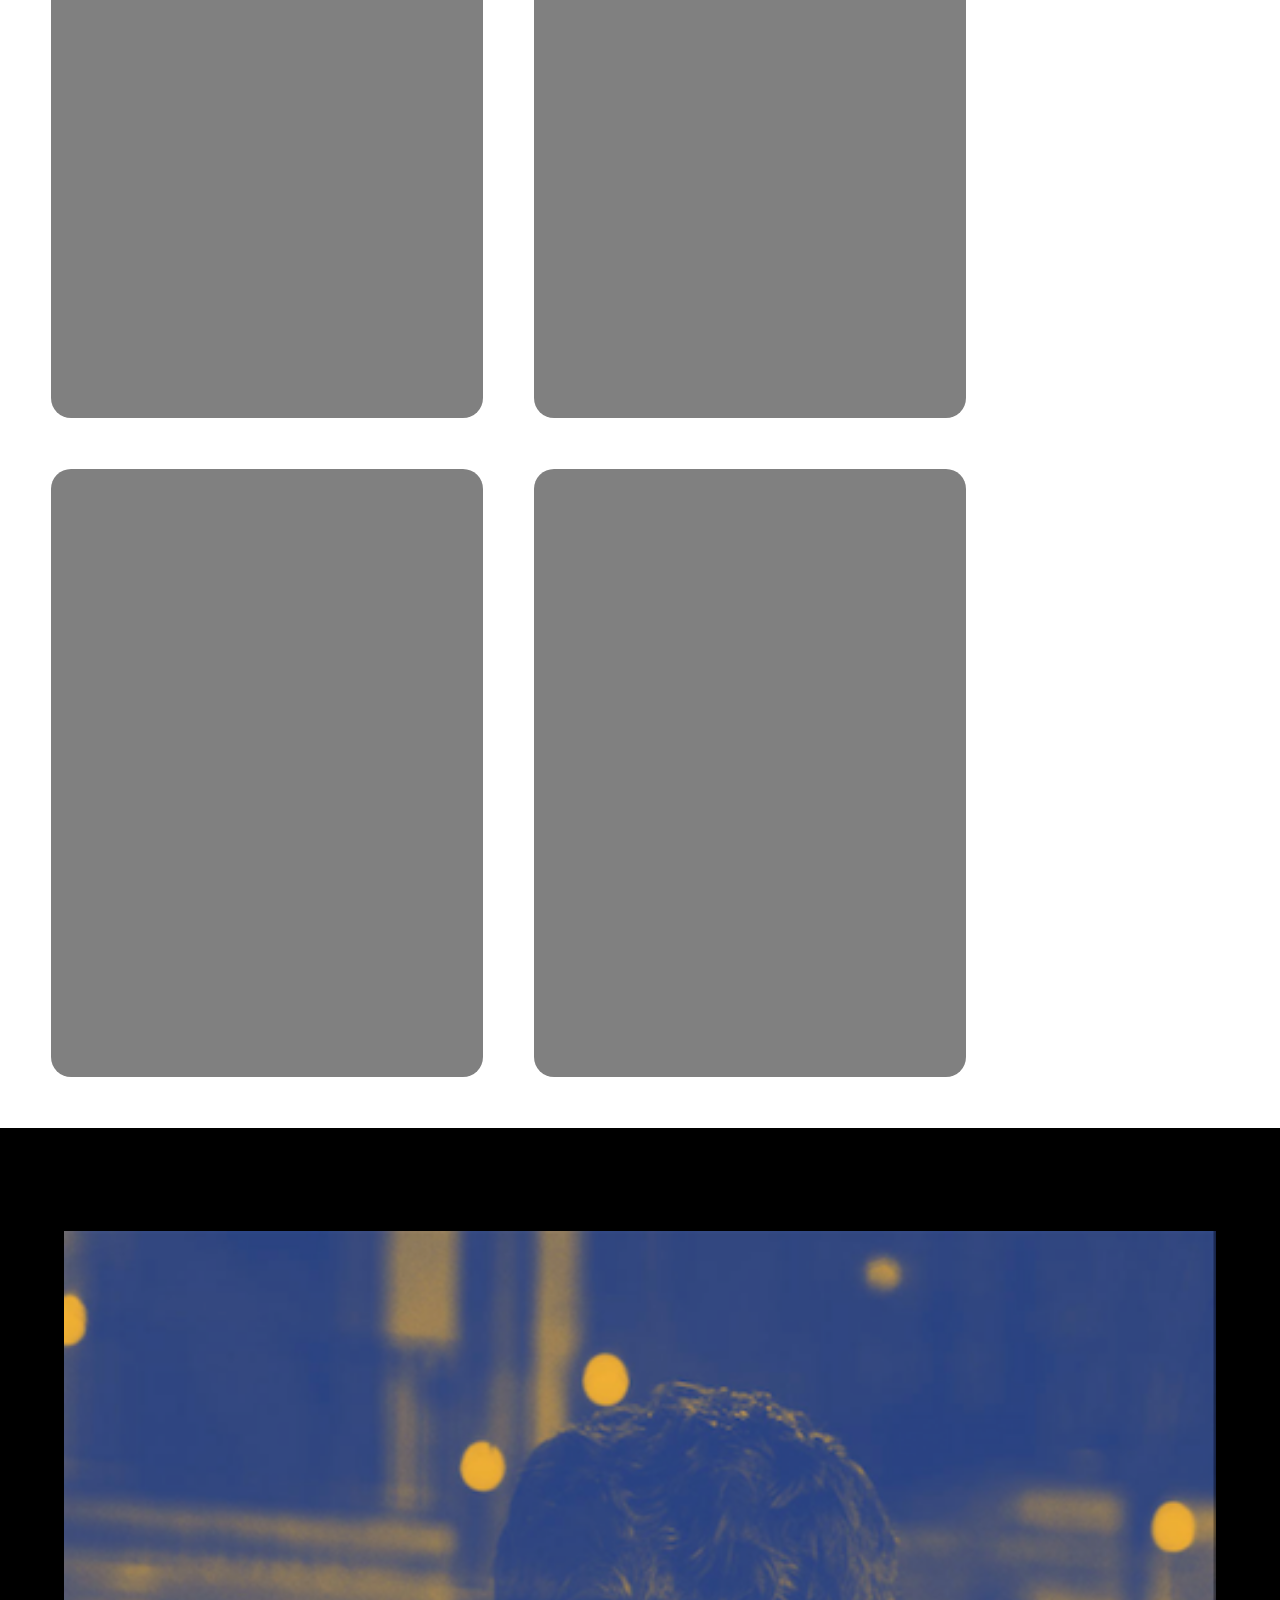
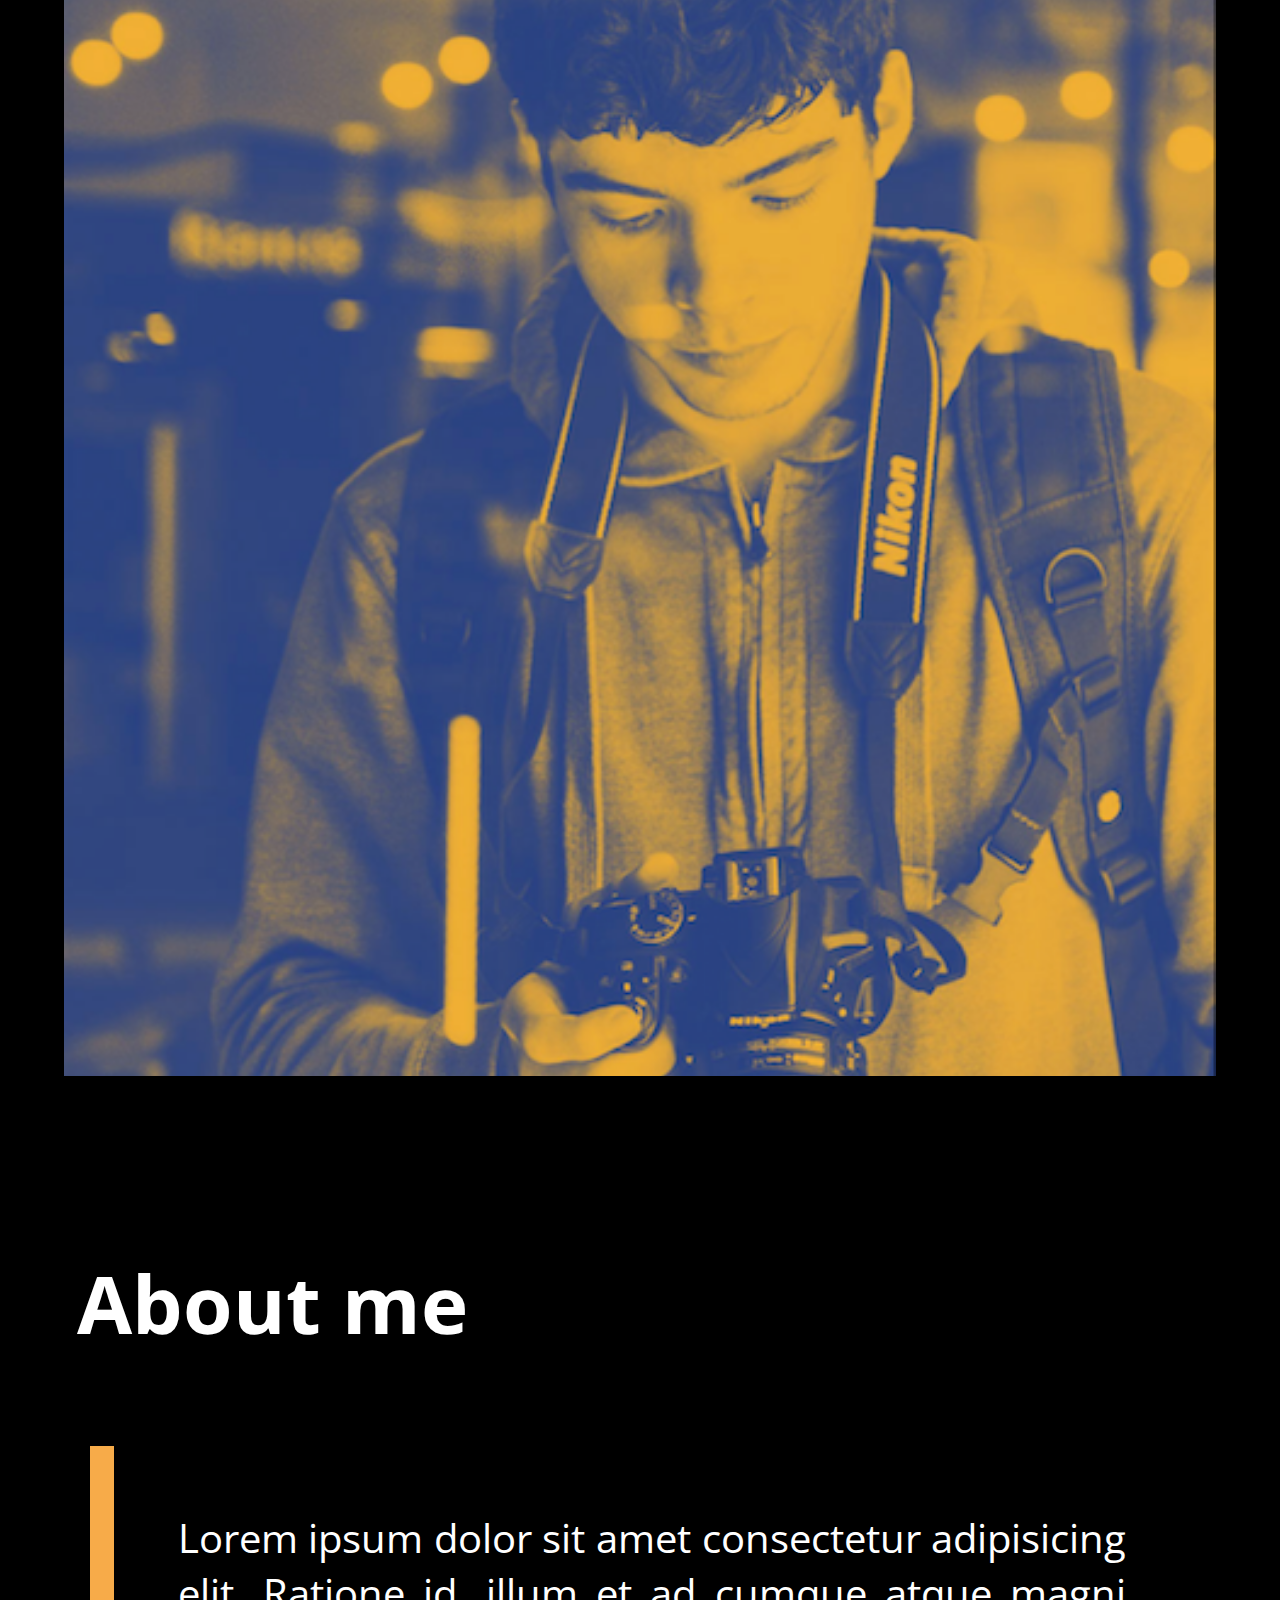
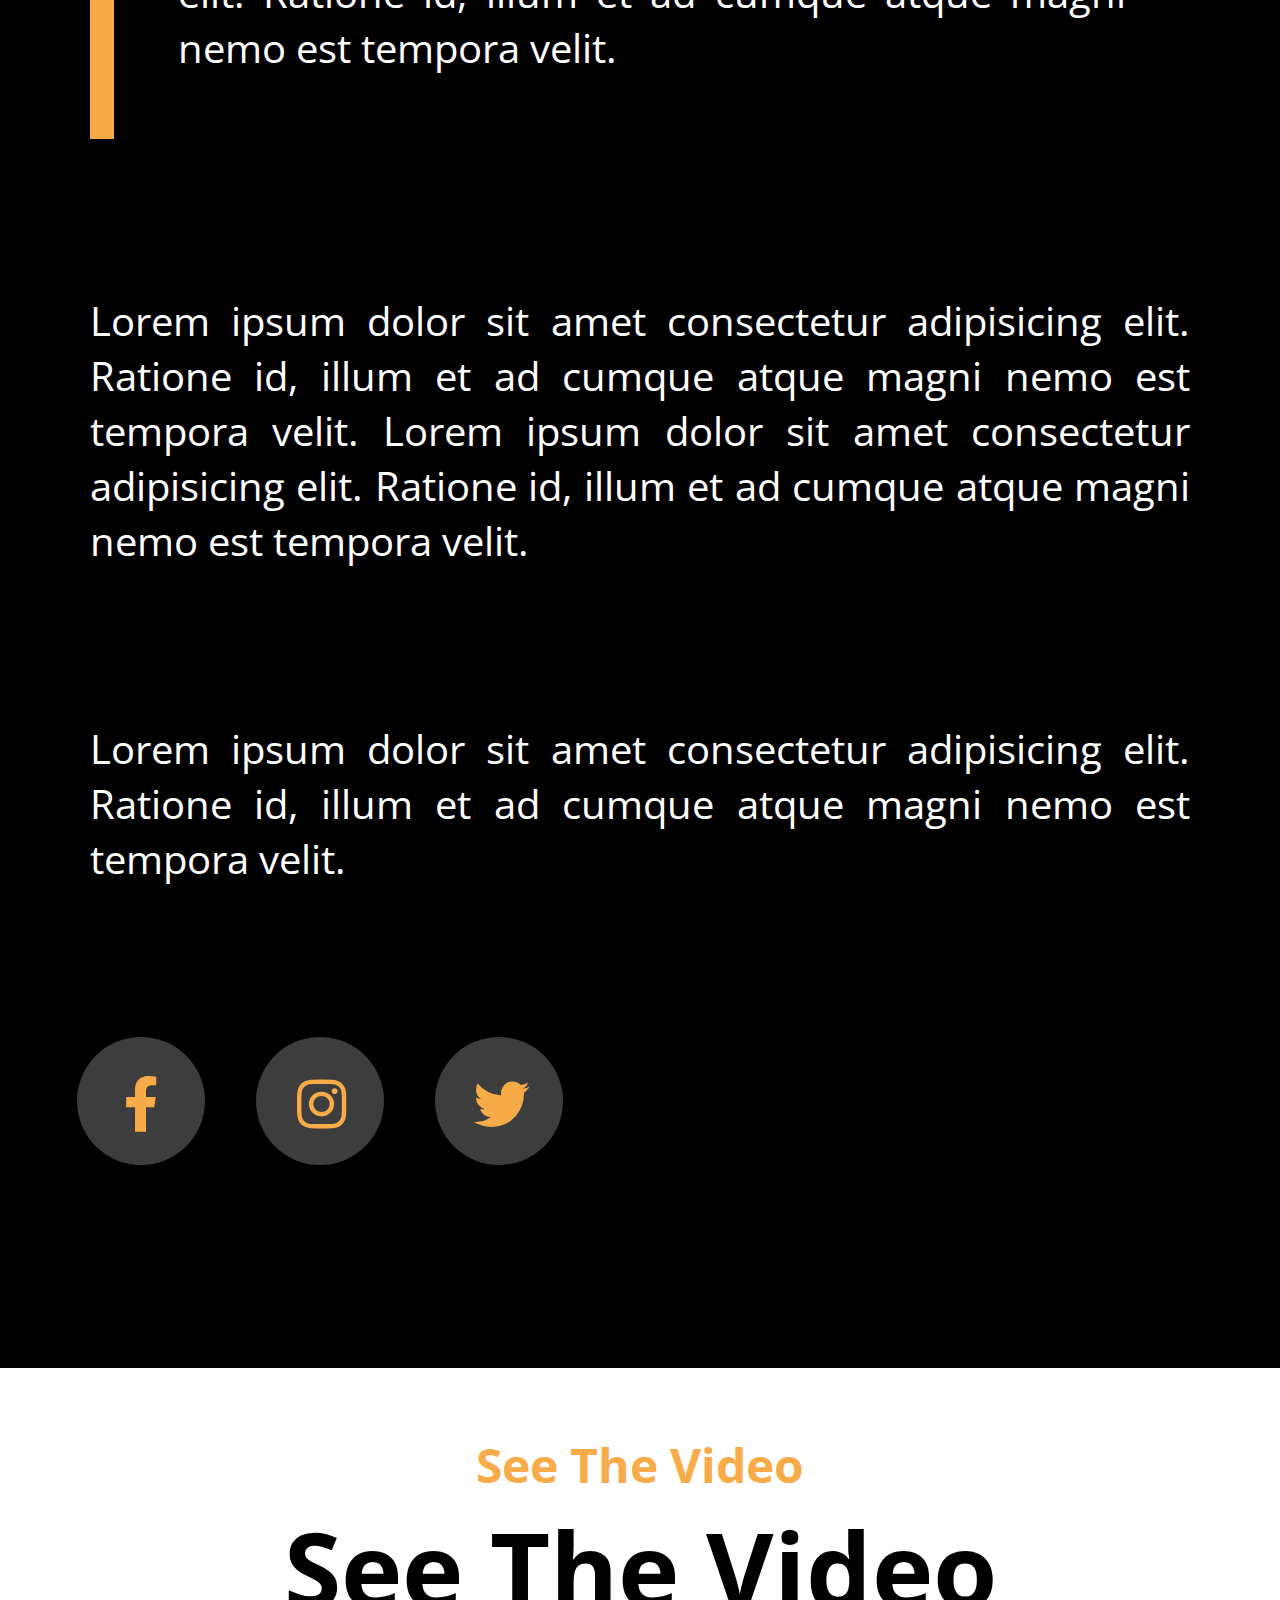
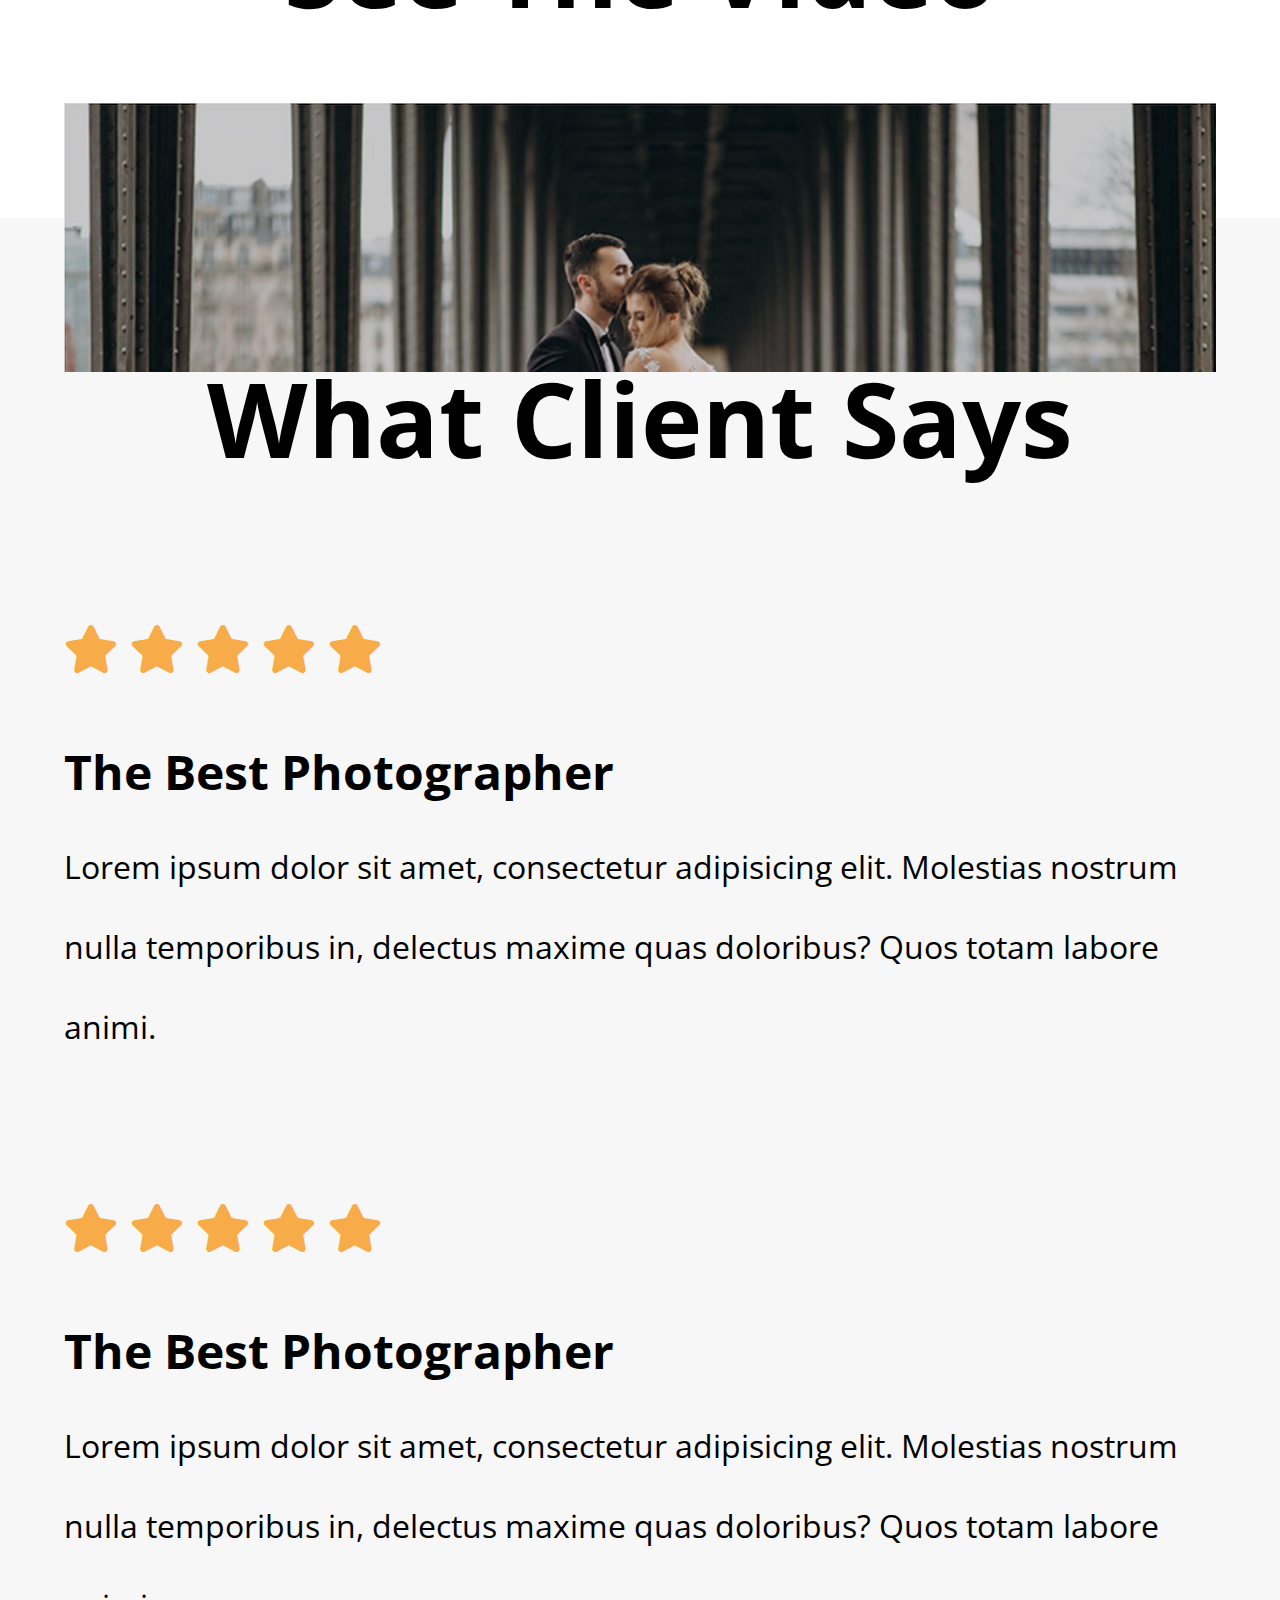
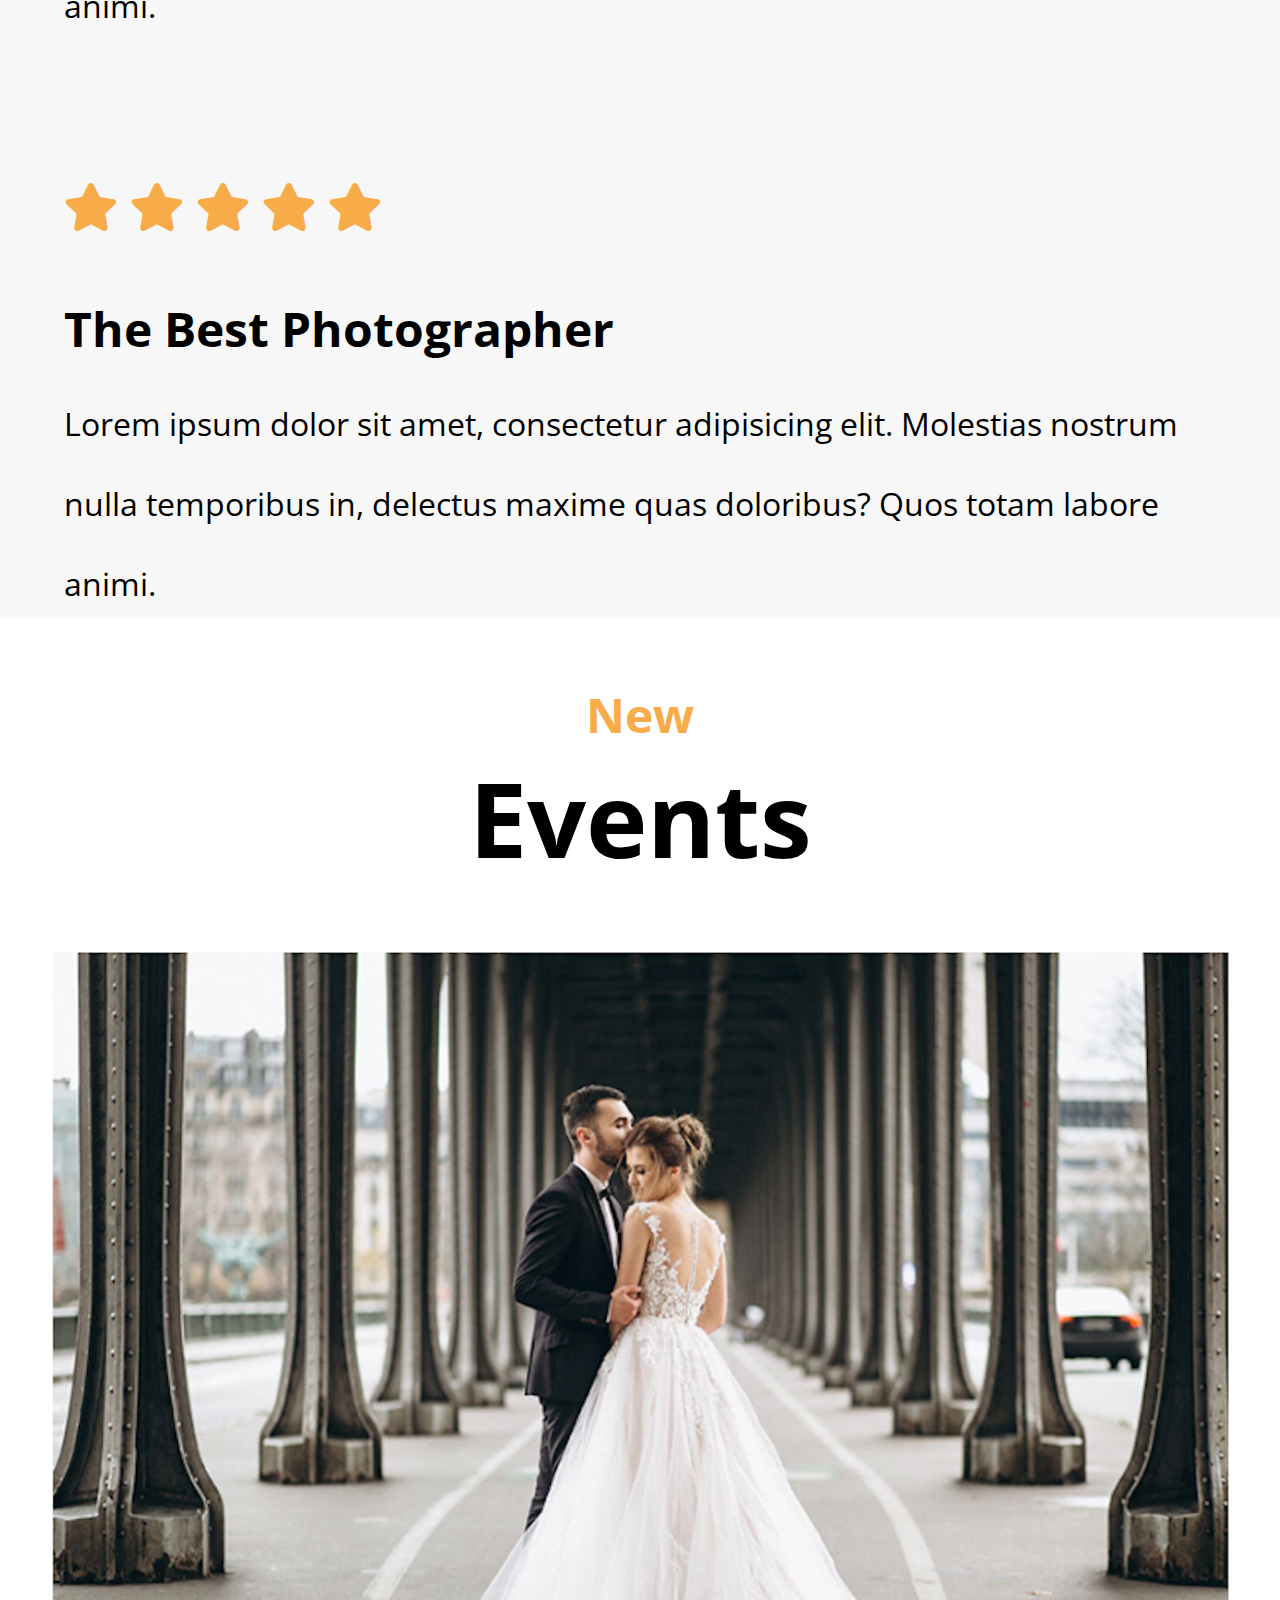
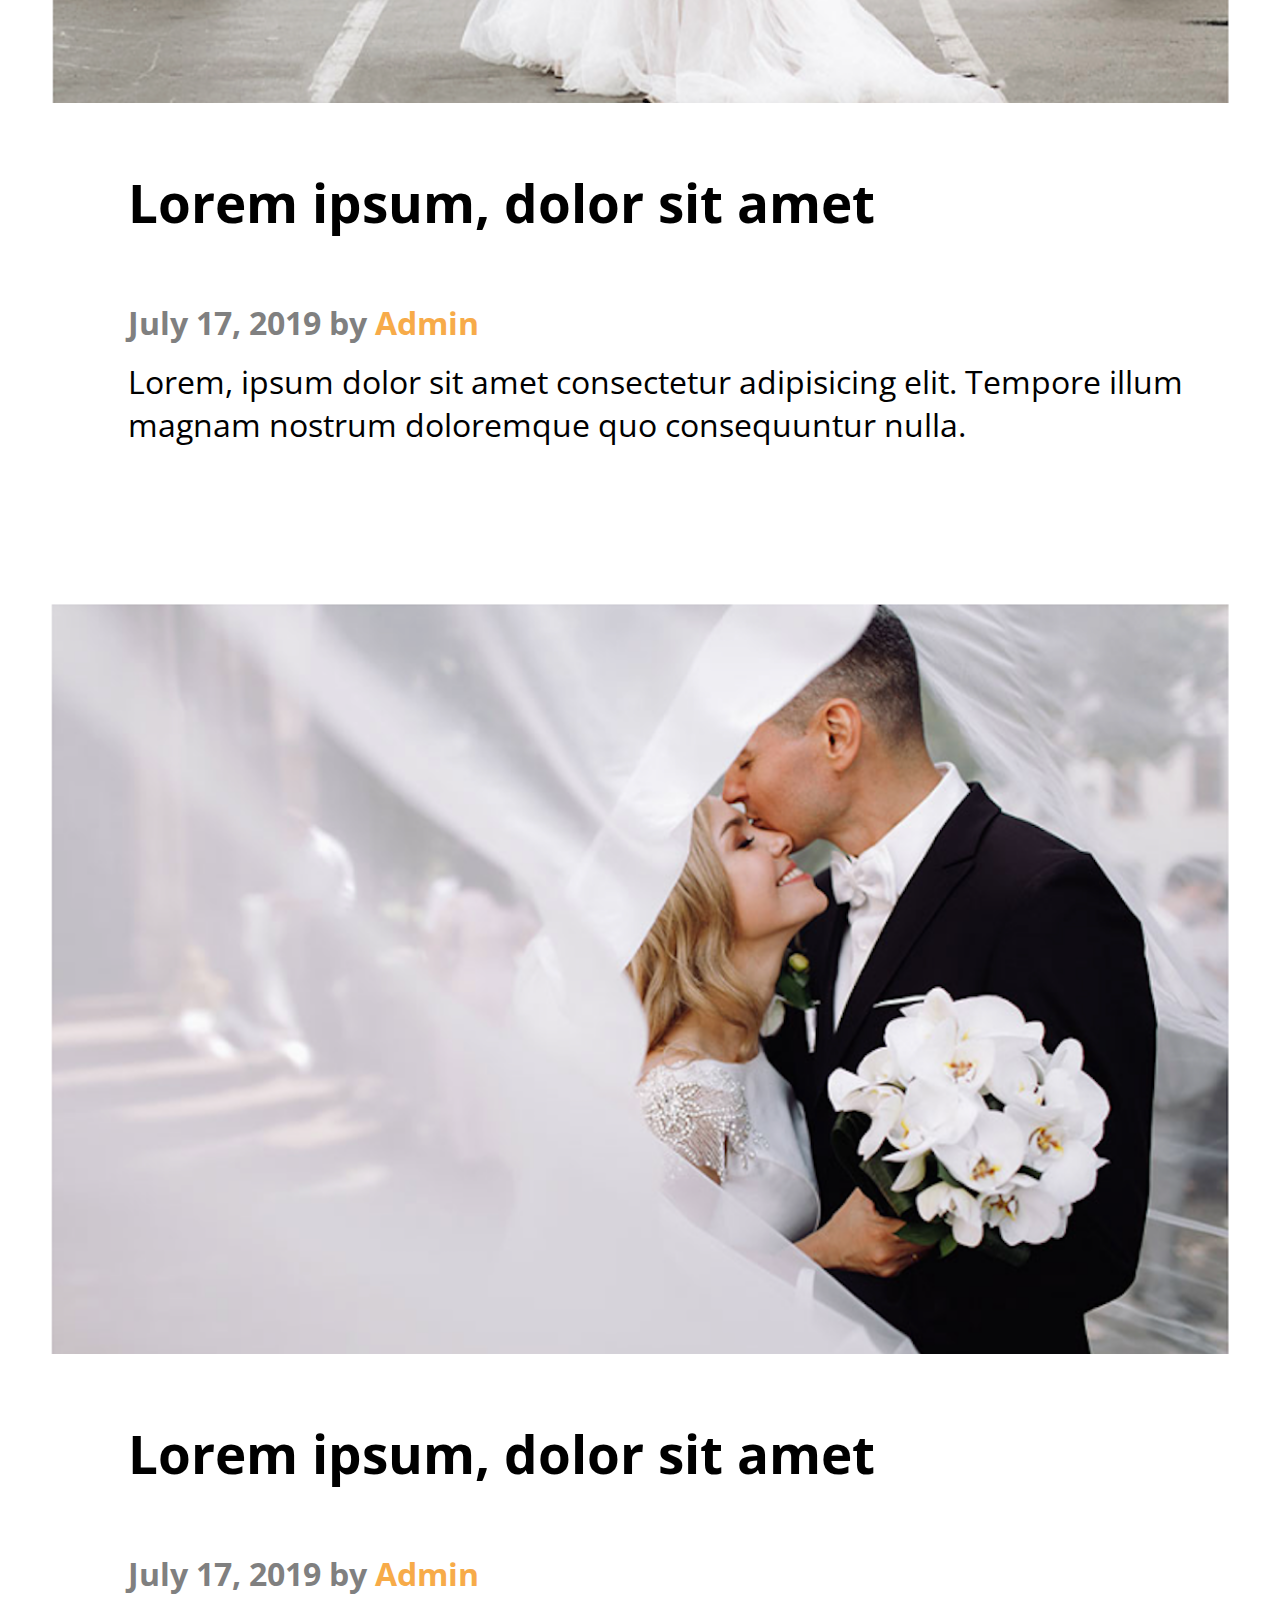
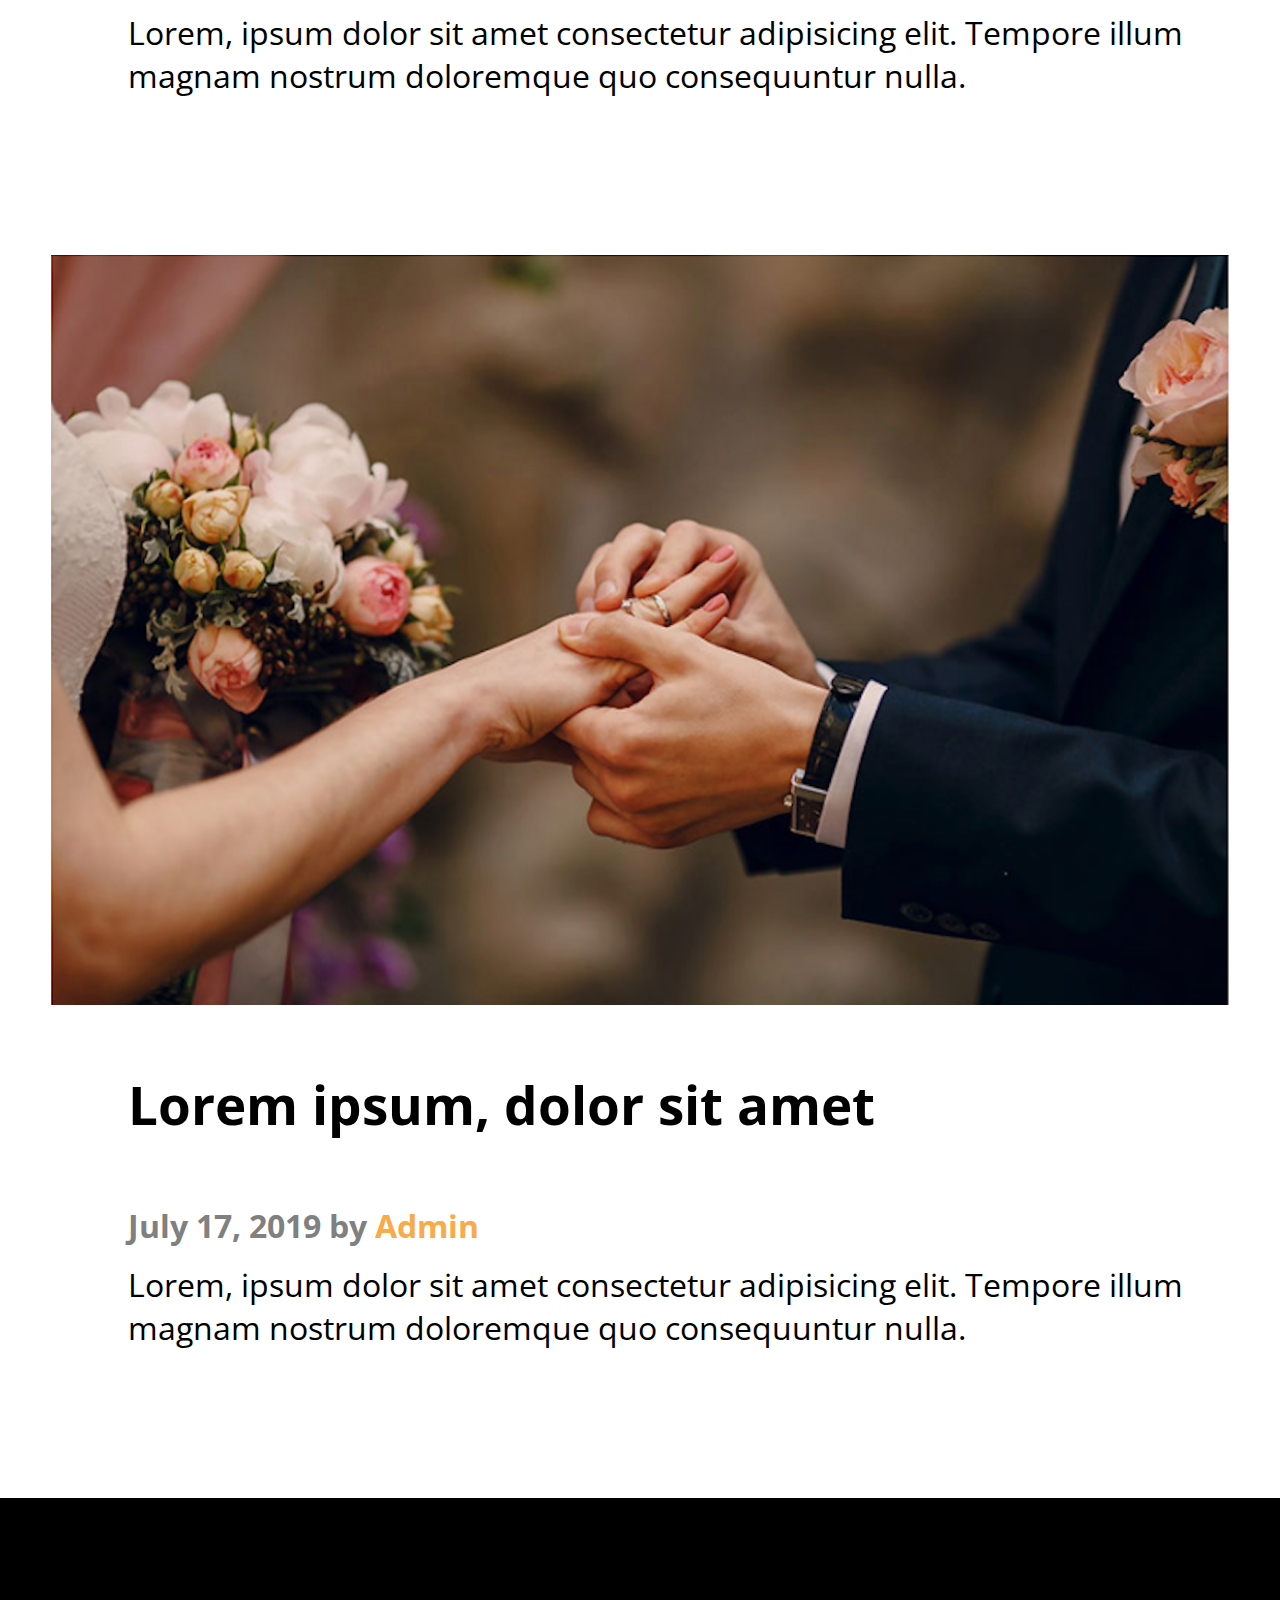
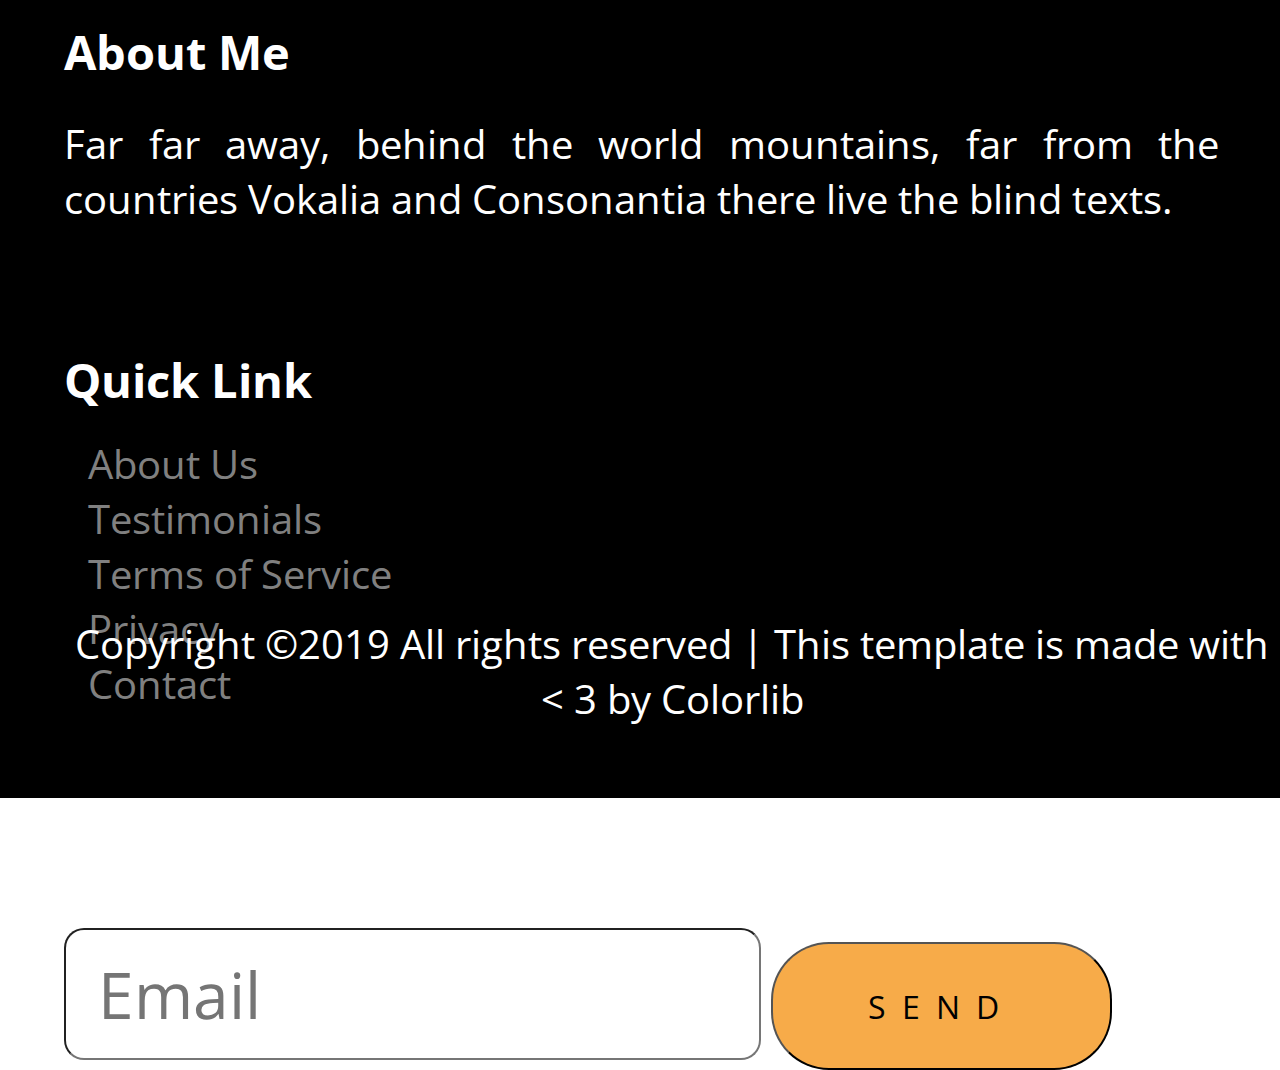
==== commit c5d5a198: "Fixed some bugs at position: absolute and containers" ====
--- a/index.html
+++ b/index.html
@@ -92,9 +92,9 @@
       <div class="third-slider">
         <div class="title-picture"></div>
 
-        <h1>About me</h1>
         <div class="content-about">
-          <p>
+          <h1>About me</h1>
+          <p class="first-p">
             Lorem ipsum dolor sit amet consectetur adipisicing elit.
             Ratione id, illum et ad cumque atque magni nemo est
             tempora velit.
--- a/css/content.css
+++ b/css/content.css
@@ -11,7 +11,7 @@
 
 .first-slider .contact-card {
   position: absolute;
-  height: 50%;
+  height: 65%;
   width: 100%;
   top: 20%;
 }
@@ -46,7 +46,7 @@
 }
 
 .first-slider .first-slider-image {
-  position: absolute;
+  position: relative;
   background-image: url('../images/header-image-2.jpg');
   background-repeat: no-repeat;
   background-position: center;
@@ -118,56 +118,56 @@
   width: 100%;
   background-color: black;
   float: left;
-  height: 220rem;
+  height: 215rem;
 
 }
 
 .title-picture {
-  position: absolute;
+  position: relative;
   background-image: url('../images/camera-guy.png');
   background-size: cover;
   width: 90%;
-  height: 80%;
+  height: 42%;
   left: 5%;
   margin-top: 8%;
 }
 
-.third-slider h1 {
+.content-about {
+  position: relative;
+  top: 5%;
+}
+
+.content-about h1 {
   position: relative;
   color: white;
   margin-left: 6%;
-  top: 115rem;
   font-size: 5rem;
 }
 
-.content-about p {
-  font-size: 2.5rem;
-  color: white;
-}
-
-.content-about p:nth-child(1) {
+.first-p {
   text-align: justify;
   border-left: solid 1.5rem rgb(247, 171, 73);
   padding: 5%;
   margin: 7%;
-  position: relative;
-  top: 118rem;
 }
 
 .content-about p+p {
   text-align: justify;
   padding: 5%;
   margin: 2%;
-  position: relative;
-  top: 118rem;
-
+}
+
+.content-about p {
+  font-size: 2.5rem;
+  color: white;
+  position: relative;
 }
 
 .social-networks {
   position: relative;
   height: 20rem;
   width: 100%;
-  top: 52%;
+  bottom: -4%;
 }
 
 .facebook {
@@ -258,7 +258,7 @@
 */
 .fifth-slider {
   width: 100%;
-  height: 100%;
+  height: 125rem;
   background-color: #f7f7f7;
   float: left;
 
@@ -422,7 +422,7 @@
 
 .copy-section {
   position: absolute;
-  bottom: 25%;
+  bottom: 8%;
   text-align: center;
 }
 
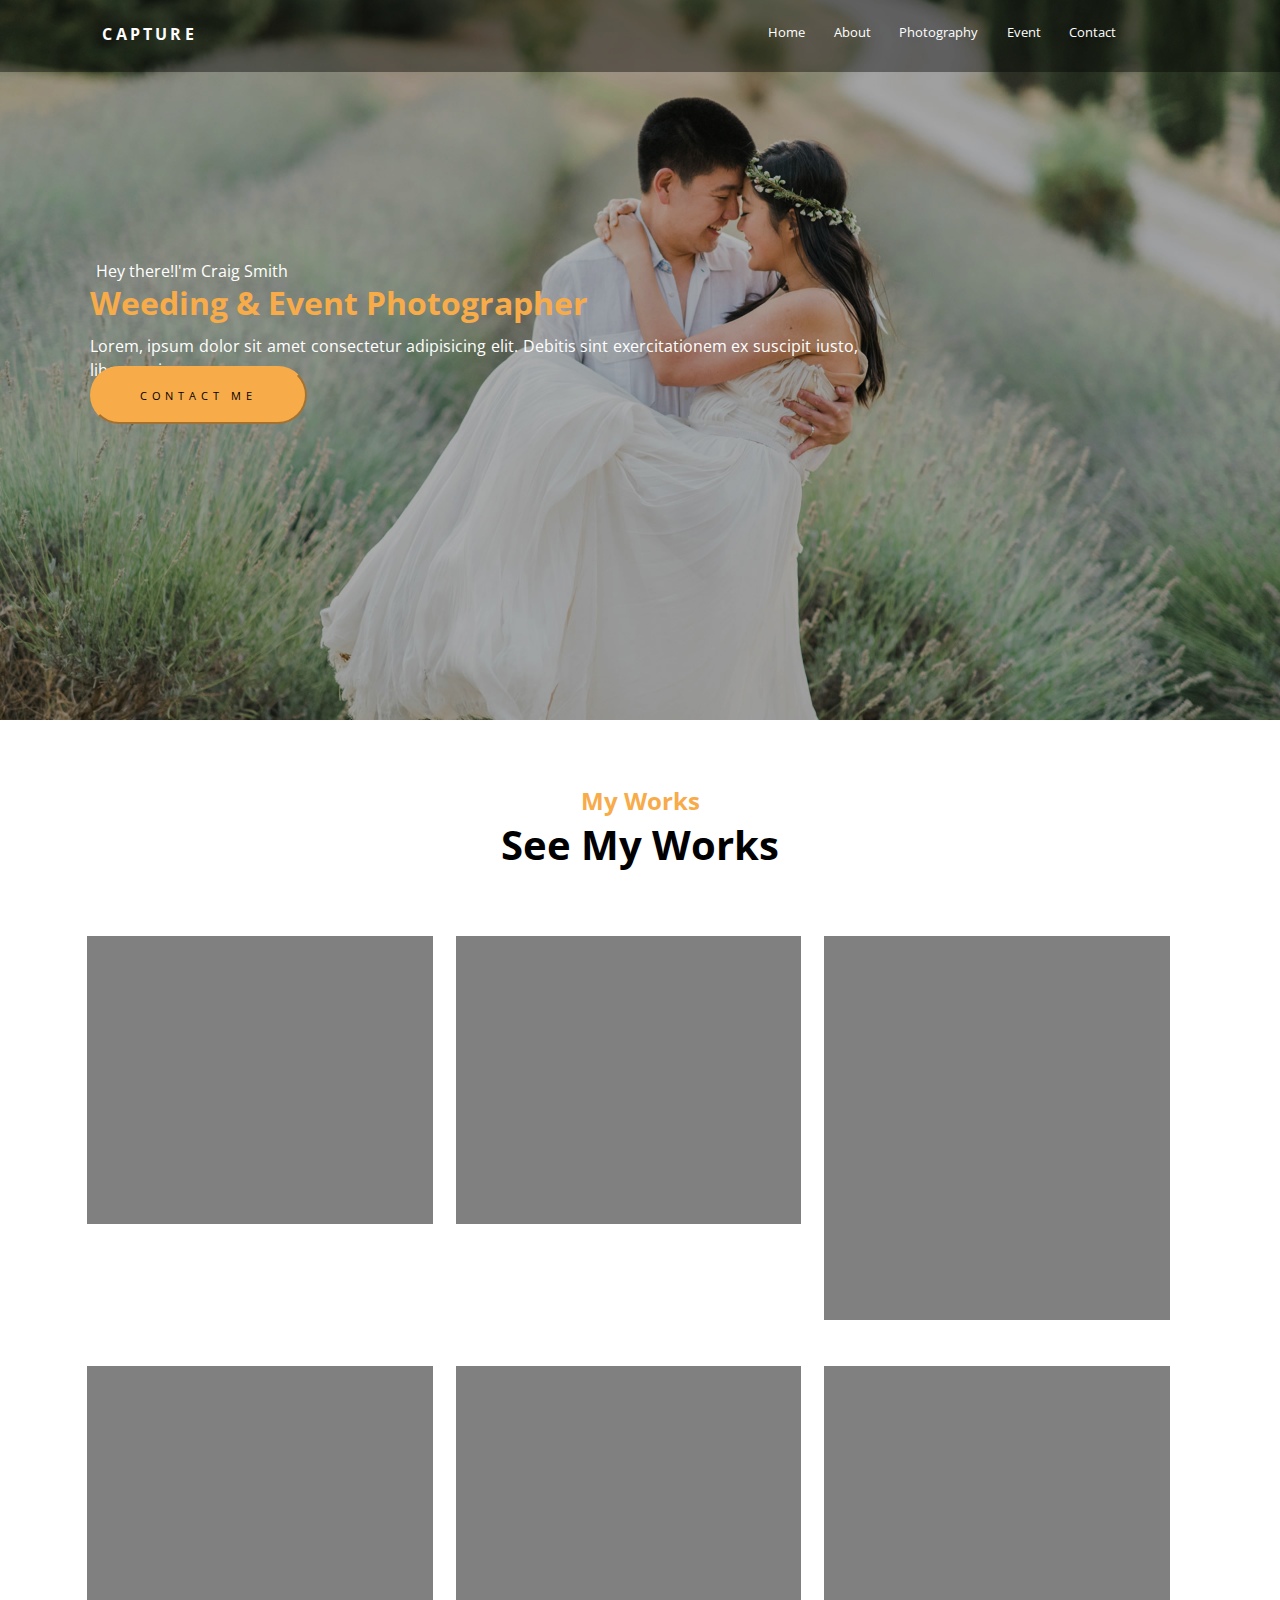
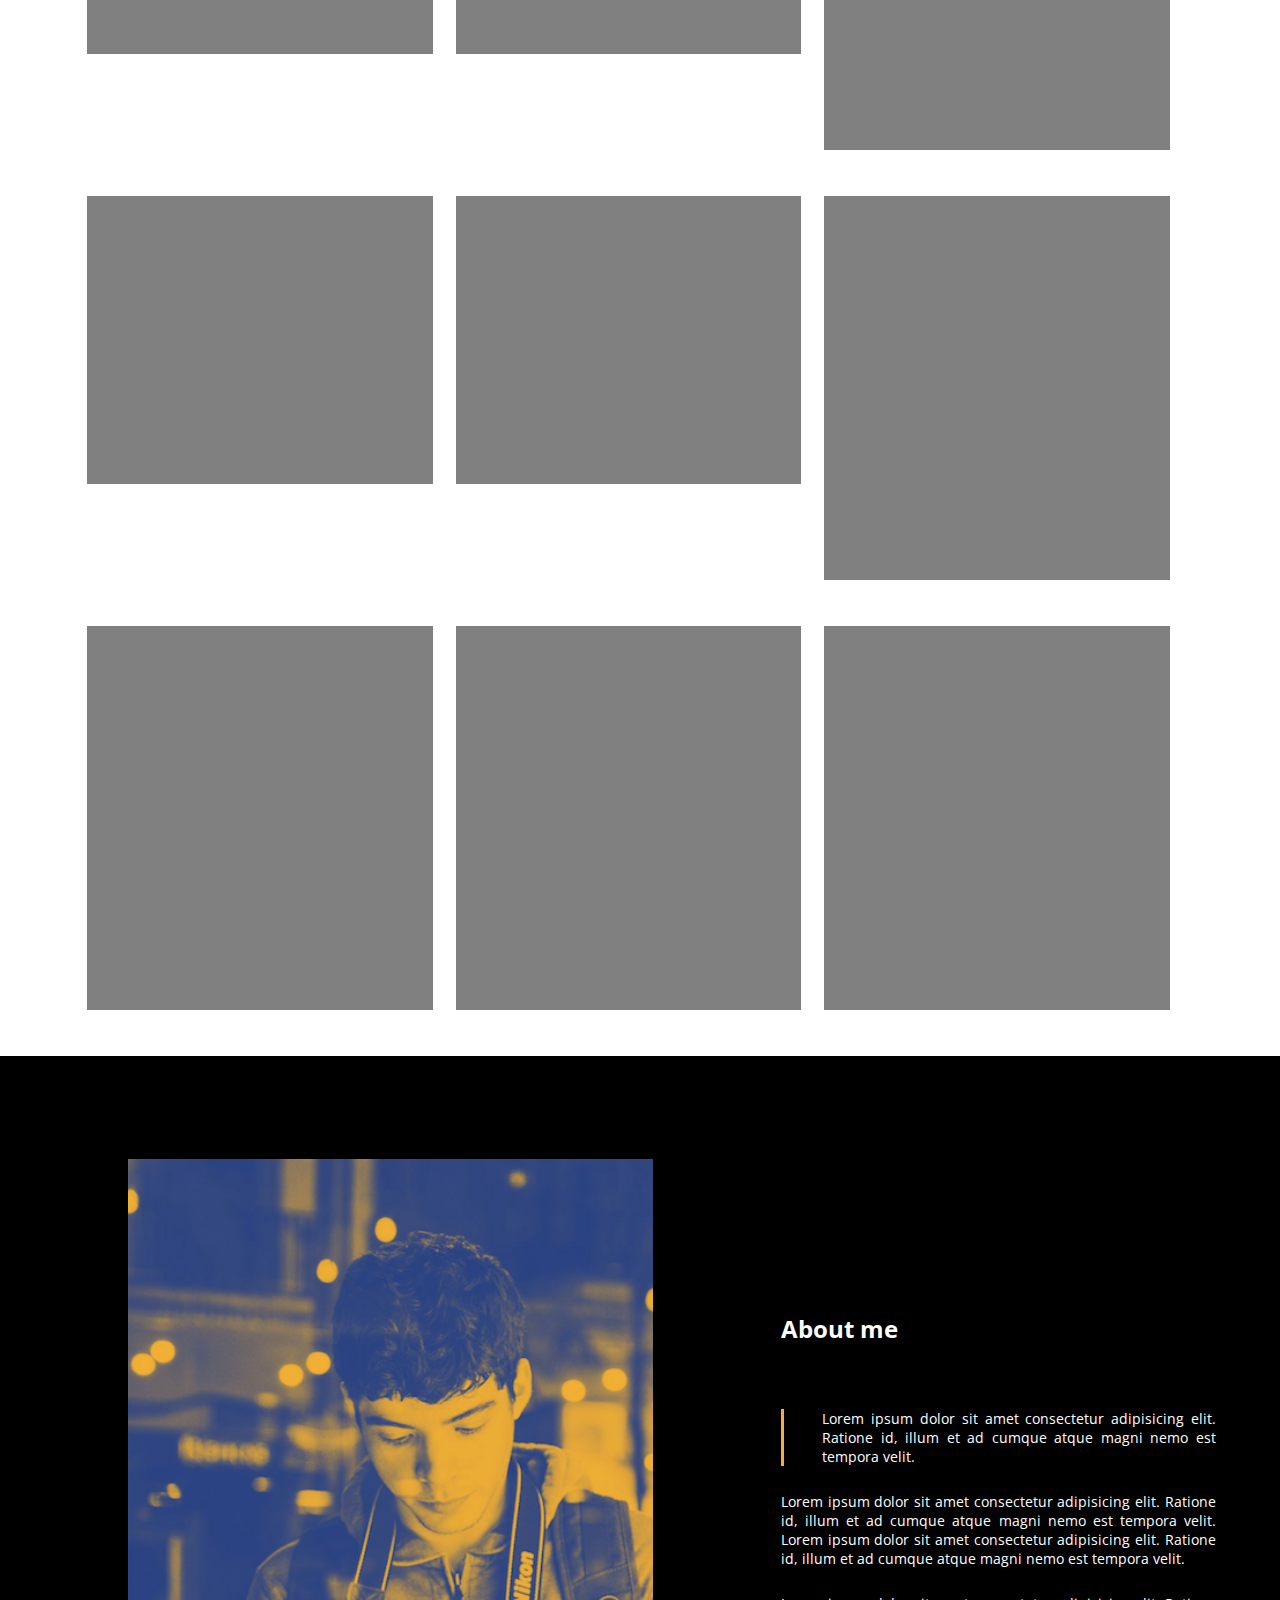
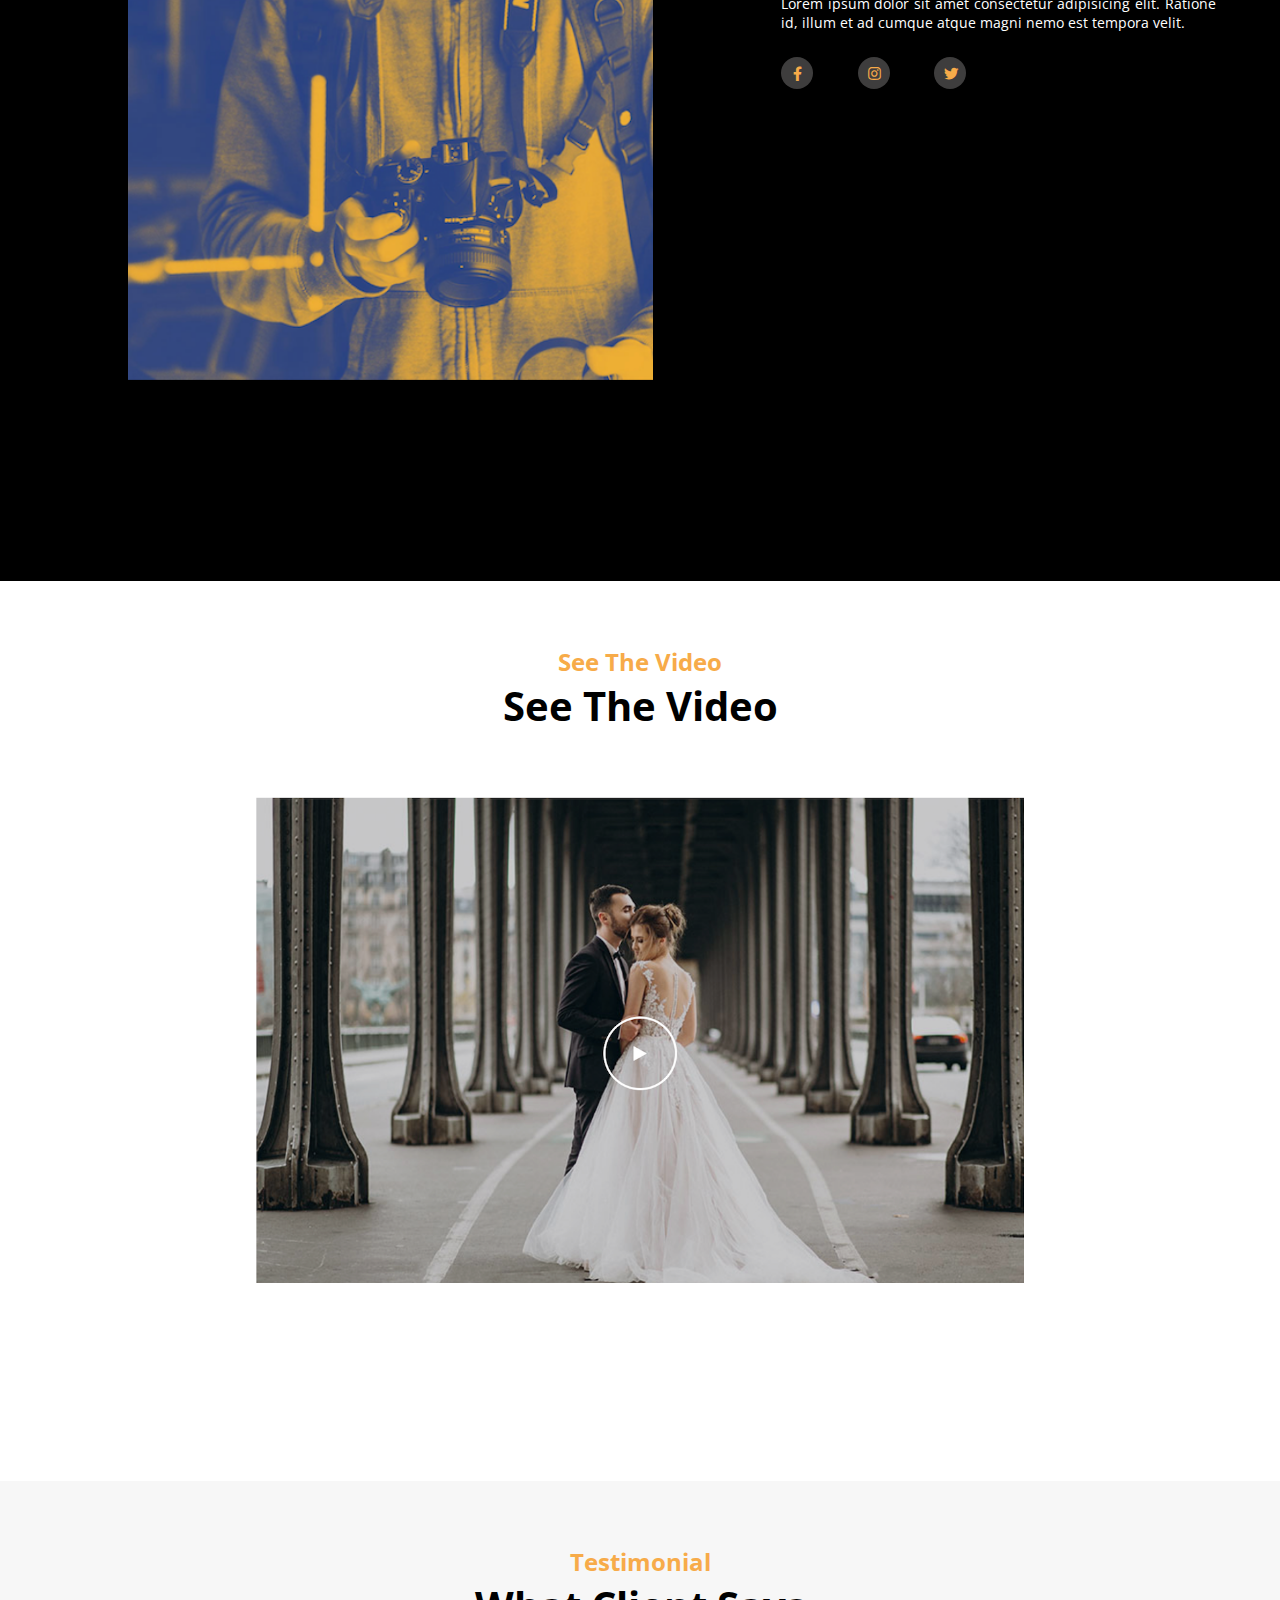
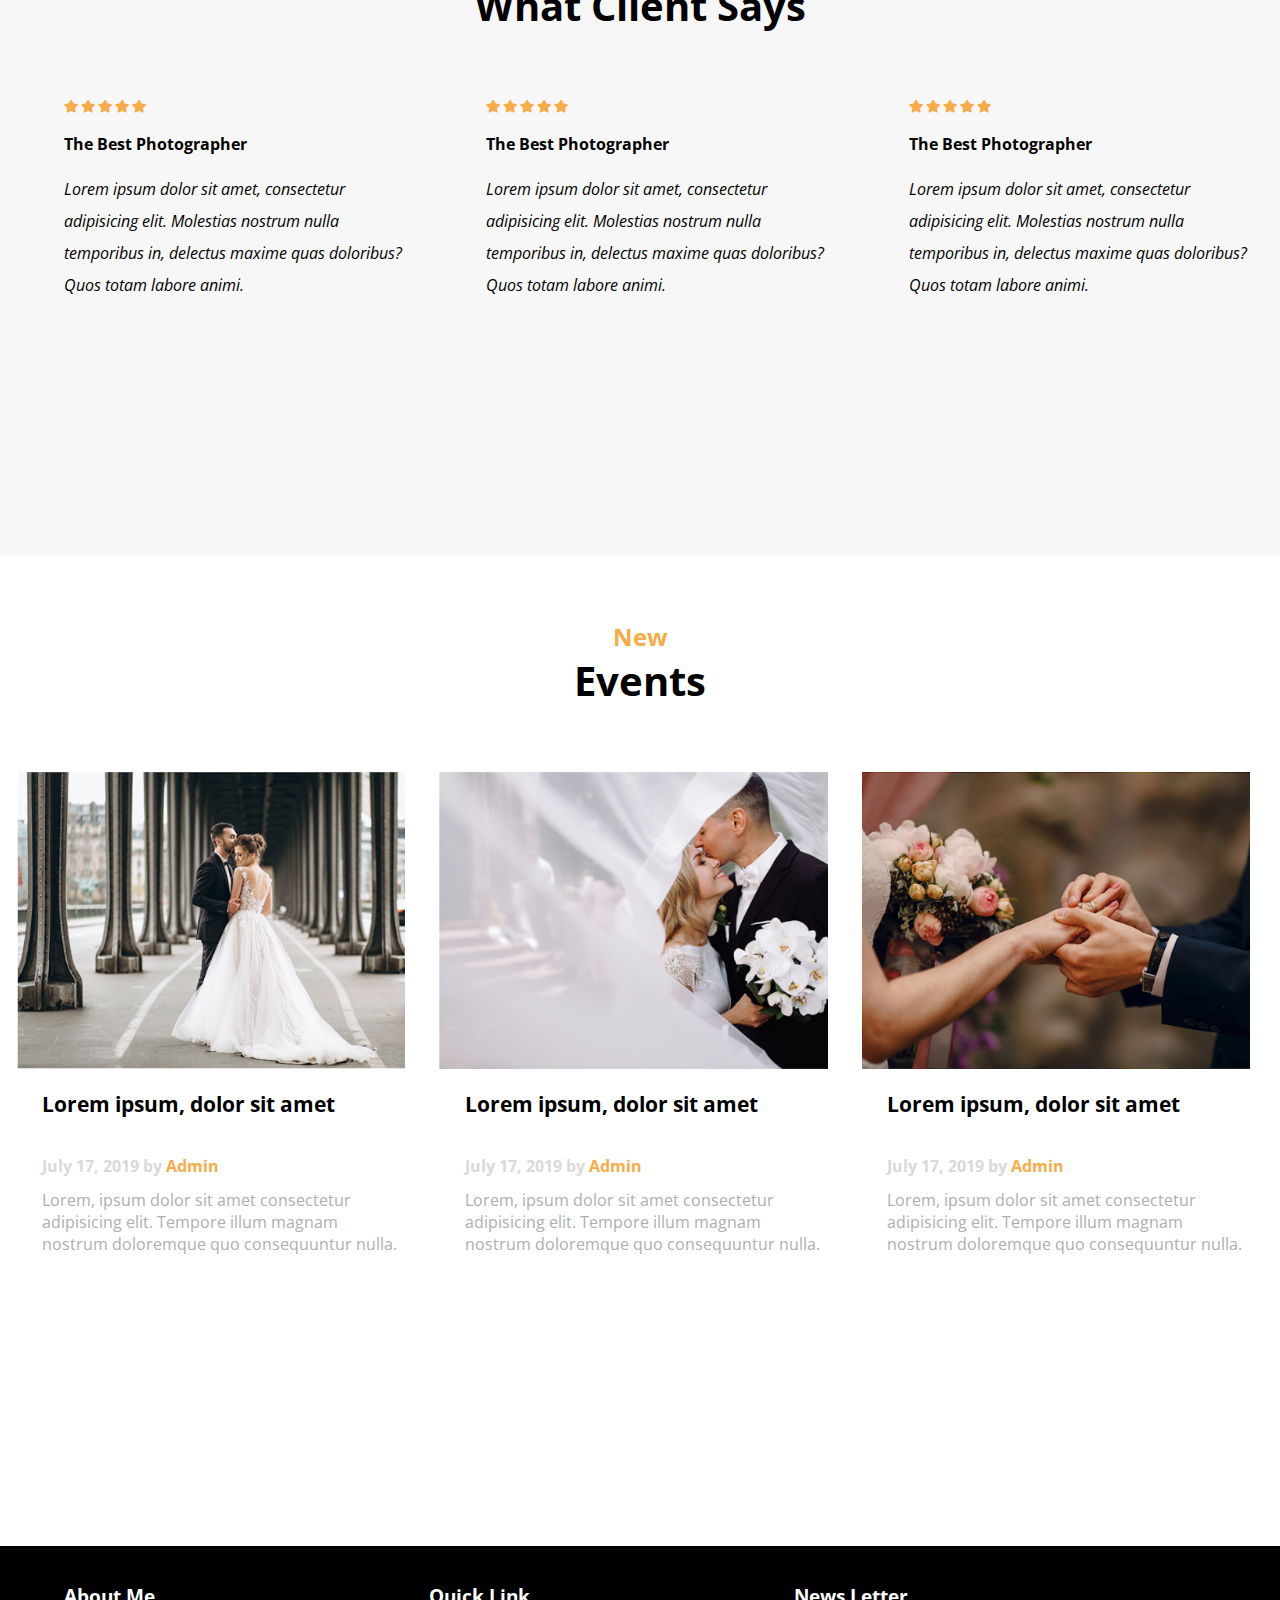
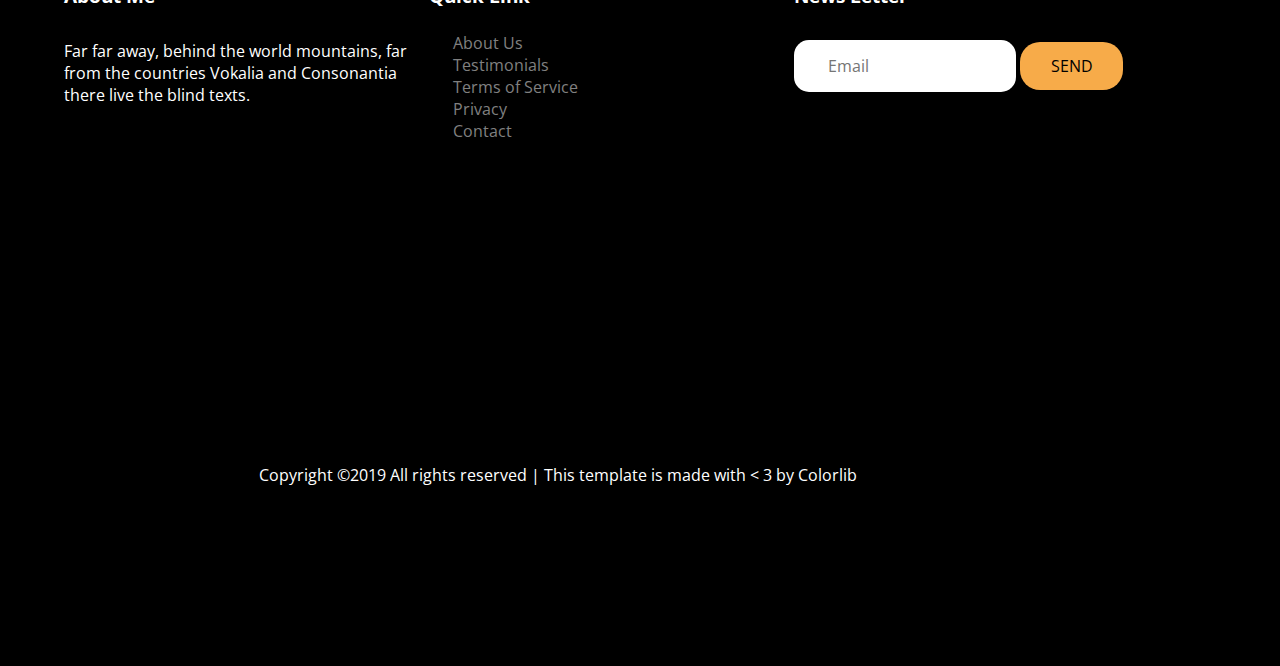
==== commit fd3967d8: "Added multiple screen support. Sill in progress" ====
--- a/index.html
+++ b/index.html
@@ -27,6 +27,14 @@
 
       <div class="menu">
         <i class="fas fa-bars"></i>
+      </div>
+
+      <div class="inline-menu">
+        <a>Home</a>
+        <a>About</a>
+        <a>Photography</a>
+        <a>Event</a>
+        <a>Contact</a>
       </div>
 
 
@@ -116,26 +124,21 @@
             tempora velit.
           </p>
 
-
-        </div>
-
-        <!-- <div class="content-about">
-        </div> -->
-
-        <div class="social-networks">
-
-          <div class="facebook">
+          <div class="facebook social">
             <i class="fab fa-facebook-f icon"></i>
           </div>
 
-          <div class="instagram">
+          <div class="instagram social">
             <i class="fab fa-instagram icon"></i>
           </div>
 
-          <div class="twitter">
+          <div class="twitter social">
             <i class="fab fa-twitter icon"></i>
           </div>
-        </div>
+
+        </div>
+
+
       </div>
 
       <!-- ************** -->
--- a/css/frame.css
+++ b/css/frame.css
@@ -12,14 +12,93 @@
   z-index: 1;
 }
 
-.header {
+/* .header {
   position: fixed;
   z-index: 3;
   background-color: rgba(0, 0, 0, 0.6);
   height: 20%;
   width: 100%;
   float: left;
+} */
 
+/* 
+  * Device = Laptops, Desktops
+  * Screen = B/w 1025px to 1280px
+*/
+@media (min-width: 1025px) and (max-width: 1280px) {
+
+  .header {
+    position: absolute;
+    z-index: 3;
+    background-color: rgba(0, 0, 0, 0.4);
+    height: 8%;
+    width: 100%;
+    float: left;
+  }
+}
+
+/* 
+  * Device = Tablets, Ipads (portrait)
+  * Screen = B/w 768px to 1024px
+*/
+@media (min-width: 768px) and (max-width: 1024px) {
+
+  .header {
+    position: absolute;
+    z-index: 3;
+    background-color: rgba(0, 0, 0, 0.4);
+    height: 8%;
+    width: 100%;
+    float: left;
+  }
+}
+
+/* 
+  * Device = Tablets, Ipads (landscape)
+  * Screen = B/w 768px to 1024px
+*/
+@media (min-width: 768px) and (max-width: 1024px) and (orientation: landscape) {
+
+  .header {
+    position: absolute;
+    z-index: 3;
+    background-color: rgba(0, 0, 0, 0.4);
+    height: 8%;
+    width: 100%;
+    float: left;
+  }
+}
+
+/* 
+  * Device = Most of the Smartphones Mobiles (Portrait)
+  * Screen = B/w 320px to 479px
+*/
+@media (min-width: 320px) and (max-width: 480px) {
+
+  .header {
+    position: fixed;
+    z-index: 3;
+    background-color: rgba(0, 0, 0, 0.6);
+    height: 20%;
+    width: 100%;
+    float: left;
+  }
+}
+
+/* 
+  * Device = Low Resolution Tablets, Mobiles (Landscape)
+  * Screen = B/w 481px to 767px
+*/
+@media (min-width: 481px) and (max-width: 767px) {
+
+  .header {
+    position: fixed;
+    z-index: 3;
+    background-color: rgba(0, 0, 0, 0.6);
+    height: 20%;
+    width: 100%;
+    float: left;
+  }
 }
 
 .content {
--- a/css/header.css
+++ b/css/header.css
@@ -1,4 +1,4 @@
-.brand {
+/* .brand {
   position: absolute;
   color: white;
   font-family: Helveltica;
@@ -16,4 +16,160 @@
   font-size: 5rem;
   right: 7%;
   top: 35%;
+} */
+
+/*
+  * Device = Laptops, Desktops
+  * Screen = B/w 1025px to 1280px
+*/
+@media (min-width: 1025px) and (max-width: 1280px) {
+
+
+  .brand {
+    position: absolute;
+    color: white;
+    font-family: Helveltica;
+    font-size: 0.5rem;
+    top: 32%;
+    letter-spacing: 0.2rem;
+    left: 8%;
+  }
+
+  .menu {
+    visibility: hidden;
+  }
+
+  .inline-menu {
+    width: 40%;
+    top: 32%;
+    position: absolute;
+    right: 2%;
+    color: white;
+    font-size: 0.8rem;
+  }
+
+  .inline-menu a {
+    margin-left: 5%;
+  }
+
+}
+
+/* 
+  * Device = Tablets, Ipads (portrait)
+  * Screen = B/w 768px to 1024px
+*/
+@media (min-width: 768px) and (max-width: 1024px) {
+  .brand {
+    position: absolute;
+    color: white;
+    font-family: Helveltica;
+    font-size: 0.5rem;
+    top: 32%;
+    letter-spacing: 0.2rem;
+    left: 8%;
+  }
+
+  .menu {
+    visibility: hidden;
+  }
+
+  .inline-menu {
+    width: 45%;
+    top: 32%;
+    position: absolute;
+    right: 2%;
+    color: white;
+    font-size: 0.8rem;
+  }
+
+  .inline-menu a {
+    margin-left: 5%;
+  }
+}
+
+/* 
+  * Device = Tablets, Ipads (landscape)
+  * Screen = B/w 768px to 1024px
+*/
+
+@media (min-width: 768px) and (max-width: 1024px) and (orientation: landscape) {
+  .brand {
+    position: absolute;
+    color: white;
+    font-family: Helveltica;
+    font-size: 0.5rem;
+    top: 32%;
+    letter-spacing: 0.2rem;
+    left: 8%;
+  }
+
+  .menu {
+    visibility: hidden;
+  }
+
+  .inline-menu {
+    width: 45%;
+    top: 32%;
+    position: absolute;
+    right: 2%;
+    color: white;
+    font-size: 0.8rem;
+  }
+
+  .inline-menu a {
+    margin-left: 5%;
+  }
+
+}
+
+/* 
+  * Device = Most of the Smartphones Mobiles (Portrait)
+  * Screen = B/w 320px to 479px
+*/
+@media (min-width: 320px) and (max-width: 480px) {
+  .brand {
+    position: absolute;
+    color: white;
+    font-family: Helveltica;
+    font-size: 2.5rem;
+    top: 35%;
+    letter-spacing: 0.2rem;
+    left: 8%;
+  }
+
+  .menu {
+    position: absolute;
+    width: 10%;
+    height: 10%;
+    color: white;
+    font-size: 5rem;
+    right: 7%;
+    top: 35%;
+  }
+}
+
+/* 
+  * Device = Low Resolution Tablets, Mobiles (Landscape)
+  * Screen = B/w 481px to 767px
+*/
+@media (min-width: 481px) and (max-width: 767px) {
+  .brand {
+    position: absolute;
+    color: white;
+    font-family: Helveltica;
+    font-size: 2.5rem;
+    top: 35%;
+    letter-spacing: 0.2rem;
+    left: 8%;
+  }
+
+  .menu {
+    position: absolute;
+    width: 10%;
+    height: 10%;
+    color: white;
+    font-size: 5rem;
+    right: 7%;
+    top: 35%;
+  }
 }--- a/css/content.css
+++ b/css/content.css
@@ -1,447 +1,2452 @@
-/**
-* First Slider & Inner Clases
-*/
-.first-slider {
-  width: 100%;
-  height: 100%;
-  background-color: black;
-  float: left;
-
-}
-
-.first-slider .contact-card {
-  position: absolute;
-  height: 65%;
-  width: 100%;
-  top: 20%;
-}
-
-.contact-card h1 {
-  color: rgb(247, 171, 73);
-  font-size: 6rem;
-  padding-left: 7%;
-  padding-right: 7%;
-  line-height: 5.5rem;
-}
-
-.contact-card p {
-  max-width: 85%;
-  font-size: 3.7rem;
-  padding: 5%;
-  color: white;
-  line-height: 6rem;
-  text-align: justify;
-  margin: 0 auto;
-}
-
-.contact-button {
-  color: black;
-  width: 54%;
-  height: 15%;
-  font-size: 3.7rem;
-  border-radius: 100px;
-  margin: 7%;
-  background-color: rgb(247, 171, 73);
-  border-color: rgb(247, 171, 73);
-}
-
-.first-slider .first-slider-image {
-  position: relative;
-  background-image: url('../images/header-image-2.jpg');
-  background-repeat: no-repeat;
-  background-position: center;
-  background-size: cover;
-  opacity: 0.7;
-  height: 100%;
-  width: 100%;
-}
-
-/**
-* Second Slider & Inner Clases
-*/
-.second-slider {
-  width: 100%;
-  background-color: white;
-  float: left;
-}
-
-.header-card {
-  width: 100%;
-  padding-top: 5%;
-  padding-bottom: 5%;
-}
-
-.header-card h3 {
-  color: rgb(247, 171, 73);
-  font-size: 3rem;
-  text-align: center;
-}
-
-.header-card h1 {
-  color: black;
-  font-size: 6.5rem;
-  text-align: center;
-}
-
-.content-pictures {
-  width: 100%;
-  height: 100%;
-  position: relative;
-  top: 5%;
-  margin: 0 auto;
-}
-
-.sample-picture {
-  width: 27rem;
-  height: 19rem;
-  background-color: gray;
-  float: left;
-  margin-left: 4%;
-  margin-bottom: 4%;
-  border-radius: 20px;
-}
-
-.sample-picture-large {
-  width: 27rem;
-  height: 38rem;
-  background-color: gray;
-  float: left;
-  margin-left: 4%;
-  margin-bottom: 4%;
-  border-radius: 20px;
-}
-
-/**
-* Third Slider & Inner Clases
-*/
-.third-slider {
-  width: 100%;
-  background-color: black;
-  float: left;
-  height: 215rem;
-
-}
-
-.title-picture {
-  position: relative;
-  background-image: url('../images/camera-guy.png');
-  background-size: cover;
-  width: 90%;
-  height: 42%;
-  left: 5%;
-  margin-top: 8%;
-}
-
-.content-about {
-  position: relative;
-  top: 5%;
-}
-
-.content-about h1 {
-  position: relative;
-  color: white;
-  margin-left: 6%;
-  font-size: 5rem;
-}
-
-.first-p {
-  text-align: justify;
-  border-left: solid 1.5rem rgb(247, 171, 73);
-  padding: 5%;
-  margin: 7%;
-}
-
-.content-about p+p {
-  text-align: justify;
-  padding: 5%;
-  margin: 2%;
-}
-
-.content-about p {
-  font-size: 2.5rem;
-  color: white;
-  position: relative;
-}
-
-.social-networks {
-  position: relative;
-  height: 20rem;
-  width: 100%;
-  bottom: -4%;
-}
-
-.facebook {
-  left: 6%;
-  background-color: #3e3d3d;
-  border-radius: 100%;
-  height: 8rem;
-  width: 8rem;
-  position: absolute;
-  top: 30%;
-  font-size: 3.5rem;
-  color: rgb(247, 171, 73);
-}
-
-.facebook .icon {
-  top: 30%;
-  left: 37%;
-  position: absolute;
-}
-
-.instagram {
-  left: 20%;
-  background-color: #3e3d3d;
-  border-radius: 100%;
-  height: 8rem;
-  width: 8rem;
-  position: absolute;
-  top: 30%;
-  font-size: 3.5rem;
-  color: rgb(247, 171, 73);
-
-}
-
-.instagram .icon {
-  top: 30%;
-  left: 32%;
-  position: absolute;
-}
-
-.twitter {
-  left: 34%;
-  background-color: #3e3d3d;
-  border-radius: 100%;
-  height: 8rem;
-  width: 8rem;
-  position: absolute;
-  top: 30%;
-  font-size: 3.5rem;
-  color: rgb(247, 171, 73);
-
-}
-
-.twitter .icon {
-  top: 30%;
-  left: 30%;
-  position: absolute;
-}
-
-
-/**
-* Fourth Slider & Inner Clases
-*/
-.fourth-slider {
-  width: 100%;
-  height: 50%;
-  background-color: white;
-  float: left;
-
-}
-
-.video-card {
-  width: 100%;
-  height: 40%;
-}
-
-.video-image {
-  position: absolute;
-  width: 90%;
-  background-repeat: no-repeat;
-  height: 30%;
-  left: 5%;
-  background-image: url('../images/video-image.png');
-  background-size: cover;
-}
-
-/**
-* Fifth Slider & Inner Clases
-*/
-.fifth-slider {
-  width: 100%;
-  height: 125rem;
-  background-color: #f7f7f7;
-  float: left;
-
-}
-
-.content-reviews {
-  position: relative;
-  width: 100%;
-  height: 82%;
-}
-
-.fifth-slider .each-review:nth-child(1) {
-  margin-top: 5%;
-}
-
-.each-review {
-  margin-left: 5%;
-  margin-right: 5%;
-  margin-bottom: 10%;
-}
-
-.stars {
-  color: rgb(247, 171, 73);
-  font-size: 3rem;
-}
-
-.each-review h2 {
-  font-size: 3rem;
-  margin-top: 5%;
-  margin-bottom: 2%;
-}
-
-.each-review p {
-  font-size: 2rem;
-  line-height: 5rem;
-}
-
-/**
-* Sixth Slider & Inner Clases
-*/
-.sixth-slider {
-  width: 100%;
-  height: 255rem;
-  background-color: white;
-  float: left;
-}
-
-.events-content {
-  width: 100%;
-  height: 230rem;
-}
-
-.each-event {
-  width: 100%;
-  height: 34%;
-}
-
-.image-event {
-  width: 92%;
-  height: 60%;
-  margin-left: 4%;
-  margin-right: 4%;
-  background-color: gray;
-}
-
-.img1 {
-  background-image: url('../images/event-image2.png');
-  background-repeat: no-repeat;
-  background-size: cover;
-}
-
-.img2 {
-  background-image: url('../images/event-image3.png');
-  background-repeat: no-repeat;
-  background-size: cover;
-}
-
-.img3 {
-  background-image: url('../images/event-image1.png');
-  background-repeat: no-repeat;
-  background-size: cover;
-}
-
-.event-title {
-  font-size: 3.3rem;
-  width: 90%;
-  height: 12%;
-  margin-top: 5%;
-  margin-left: 10%;
-  margin-right: 4%;
-}
-
-.event-author {
-  position: relative;
-  top: -1rem;
-  margin-left: 10%;
-  margin-right: 4%;
-  font-size: 2rem;
-}
-
-.event-date {
-  color: gray;
-}
-
-.event-date-author {
-  color: rgb(247, 171, 73);
-}
-
-
-.event-text {
-  position: relative;
-  margin-left: 10%;
-  margin-right: 4%;
-  font-size: 2rem;
-}
-
-/**
-* Footer
-*/
-
-.footer {
-  bottom: 0;
-  background-color: black;
-  width: 100%;
-  height: 100%;
-  float: left;
-  font-size: 2.5rem;
-}
-
-.footer-content {
-  position: absolute;
-  left: 5%;
-  color: white;
-  height: 100%;
-}
-
-.section-title {
-  margin-top: 10%;
-}
-
-.about-body {
-  width: 95%;
-  margin-top: 2rem;
-  text-align: justify;
-}
-
-.links-list ul {
-  list-style-type: none;
-  margin-top: 1.5rem;
-  margin-left: 1.5rem;
-  color: gray;
-}
-
-.links-list ul a:active,
-.links-list ul a:link,
-.links-list ul a:visited,
-.links-list ul a:hover {
-  text-decoration: none;
-  color: gray;
-}
-
-.copy-section {
-  position: absolute;
-  bottom: 8%;
-  text-align: center;
-}
-
-.newsletter-form input {
-  margin-top: 2rem;
-  width: 57%;
-  height: 8rem;
-  border-radius: 20px;
-  font-size: 4rem;
-  text-indent: 2rem;
-}
-
-.btn-send {
-  margin-top: 2rem;
-  width: 28%;
-  height: 8rem;
-  border-radius: 58px;
-  font-size: 2rem;
-  letter-spacing: 1rem;
-  background-color: rgb(247, 171, 73);
+/*
+? First Slider & Inner Clases
+*/
+
+/*
+  * Device = Laptops, Desktops
+  * Screen = B/w 1025px to 1280px
+*/
+
+@media (min-width: 1025px) and (max-width: 1280px) {
+
+  .first-slider {
+    width: 100%;
+    height: 80%;
+    background-color: black;
+    float: left;
+  }
+
+  /*
+  + Esta clase falta hacer en la parte móvil
+  */
+  .contact-card {
+    position: relative;
+    height: 100%;
+  }
+
+  .contact-card h1 {
+    max-width: 40%;
+    top: 30%;
+    color: rgb(247, 171, 73);
+    font-size: 2rem;
+    position: relative;
+    padding-left: 7%;
+    padding-right: 7%;
+    line-height: 2.5rem;
+  }
+
+  .contact-card p:nth-child(1) {
+    top: 33%;
+    max-width: 85%;
+    font-size: 1rem;
+    padding: 2%;
+    color: white;
+    line-height: 1rem;
+    text-align: justify;
+    margin: 0 auto;
+    position: relative;
+  }
+
+  .contact-card p:nth-child(3) {
+    max-width: 60%;
+    position: relative;
+    top: 28%;
+    font-size: 1rem;
+    padding: 2%;
+    color: white;
+    line-height: 1.5rem;
+    text-align: justify;
+    margin-left: 5%;
+  }
+
+  .contact-button {
+    position: relative;
+    top: 10rem;
+    color: black;
+    width: 17%;
+    letter-spacing: 0.3rem;
+    height: 8%;
+    font-size: 0.7rem;
+    border-radius: 100px;
+    margin-left: 7%;
+    background-color: rgb(247, 171, 73);
+    border-color: rgb(247, 171, 73);
+  }
+
+  .first-slider .first-slider-image {
+    position: absolute;
+    background-image: url('../images/header-image-2.jpg');
+    background-repeat: no-repeat;
+    background-position: center;
+    background-size: cover;
+    opacity: 0.7;
+    height: 80%;
+    width: 100%;
+  }
+}
+
+/* 
+  * Device = Tablets, Ipads (portrait)
+  * Screen = B/w 768px to 1024px
+*/
+
+@media (min-width: 768px) and (max-width: 1024px) {
+
+  .first-slider {
+    width: 100%;
+    height: 80%;
+    background-color: black;
+    float: left;
+  }
+
+  /*
+  + Esta clase falta hacer en la parte móvil
+  */
+  .contact-card {
+    position: relative;
+    height: 100%;
+  }
+
+  .contact-card h1 {
+    max-width: 40%;
+    top: 30%;
+    color: rgb(247, 171, 73);
+    font-size: 2rem;
+    position: relative;
+    padding-left: 7%;
+    padding-right: 7%;
+    line-height: 2.5rem;
+  }
+
+  .contact-card p:nth-child(1) {
+    top: 33%;
+    max-width: 85%;
+    font-size: 1rem;
+    padding: 2%;
+    color: white;
+    line-height: 1rem;
+    text-align: justify;
+    margin: 0 auto;
+    position: relative;
+  }
+
+  .contact-card p:nth-child(3) {
+    max-width: 60%;
+    position: relative;
+    top: 28%;
+    font-size: 1rem;
+    padding: 2%;
+    color: white;
+    line-height: 1.5rem;
+    text-align: justify;
+    margin-left: 5%;
+  }
+
+  .contact-button {
+    position: relative;
+    top: 10rem;
+    color: black;
+    width: 17%;
+    letter-spacing: 0.3rem;
+    height: 8%;
+    font-size: 0.7rem;
+    border-radius: 100px;
+    margin-left: 7%;
+    background-color: rgb(247, 171, 73);
+    border-color: rgb(247, 171, 73);
+  }
+
+  .first-slider .first-slider-image {
+    position: absolute;
+    background-image: url('../images/header-image-2.jpg');
+    background-repeat: no-repeat;
+    background-position: center;
+    background-size: cover;
+    opacity: 0.7;
+    height: 80%;
+    width: 100%;
+  }
+}
+
+/* 
+  * Device = Tablets, Ipads (landscape)
+  * Screen = B/w 768px to 1024px
+*/
+
+@media (min-width: 768px) and (max-width: 1024px) and (orientation: landscape) {
+  .first-slider {
+    width: 100%;
+    height: 80%;
+    background-color: black;
+    float: left;
+  }
+
+  /*
+  + Esta clase falta hacer en la parte móvil
+  */
+  .contact-card {
+    position: relative;
+    height: 100%;
+  }
+
+  .contact-card h1 {
+    max-width: 40%;
+    top: 30%;
+    color: rgb(247, 171, 73);
+    font-size: 2rem;
+    position: relative;
+    padding-left: 7%;
+    padding-right: 7%;
+    line-height: 2.5rem;
+  }
+
+  .contact-card p:nth-child(1) {
+    top: 33%;
+    max-width: 85%;
+    font-size: 1rem;
+    padding: 2%;
+    color: white;
+    line-height: 1rem;
+    text-align: justify;
+    margin: 0 auto;
+    position: relative;
+  }
+
+  .contact-card p:nth-child(3) {
+    max-width: 60%;
+    position: relative;
+    top: 28%;
+    font-size: 1rem;
+    padding: 2%;
+    color: white;
+    line-height: 1.5rem;
+    text-align: justify;
+    margin-left: 5%;
+  }
+
+  .contact-button {
+    position: relative;
+    top: 10rem;
+    color: black;
+    width: 17%;
+    letter-spacing: 0.3rem;
+    height: 8%;
+    font-size: 0.7rem;
+    border-radius: 100px;
+    margin-left: 7%;
+    background-color: rgb(247, 171, 73);
+    border-color: rgb(247, 171, 73);
+  }
+
+  .first-slider .first-slider-image {
+    position: absolute;
+    background-image: url('../images/header-image-2.jpg');
+    background-repeat: no-repeat;
+    background-position: center;
+    background-size: cover;
+    opacity: 0.7;
+    height: 80%;
+    width: 100%;
+  }
+}
+
+/* 
+  * Device = Low Resolution Tablets, Mobiles (Portrait)
+  * Screen = B/w 481px to 767px
+*/
+@media (min-width: 481px) and (max-width: 767px) {
+  .first-slider {
+    width: 100%;
+    height: 100%;
+    background-color: black;
+    float: left;
+
+  }
+
+  .first-slider .contact-card {
+    position: absolute;
+    height: 65%;
+    width: 100%;
+    top: 18%;
+  }
+
+  .contact-card h1 {
+    color: rgb(247, 171, 73);
+    font-size: 6rem;
+    padding-left: 7%;
+    padding-right: 7%;
+    line-height: 5.5rem;
+  }
+
+  .contact-card p {
+    max-width: 85%;
+    font-size: 3.7rem;
+    padding: 5%;
+    color: white;
+    line-height: 6rem;
+    text-align: justify;
+    margin: 0 auto;
+  }
+
+  .contact-button {
+    color: black;
+    width: 66%;
+    letter-spacing: 0.6rem;
+    height: 15%;
+    font-size: 3.7rem;
+    border-radius: 100px;
+    margin: 7%;
+    background-color: rgb(247, 171, 73);
+    border-color: rgb(247, 171, 73);
+  }
+
+  .first-slider .first-slider-image {
+    position: relative;
+    background-image: url('../images/header-image-2.jpg');
+    background-repeat: no-repeat;
+    background-position: center;
+    background-size: cover;
+    opacity: 0.7;
+    height: 100%;
+    width: 100%;
+  }
+}
+
+/* 
+  * Device = Most of the Smartphones Mobiles (Portrait)
+  * Screen = B/w 320px to 479px
+*/
+
+@media (min-width: 320px) and (max-width: 480px) {
+  .first-slider {
+    width: 100%;
+    height: 100%;
+    background-color: black;
+    float: left;
+
+  }
+
+  .first-slider .contact-card {
+    position: absolute;
+    height: 65%;
+    width: 100%;
+    top: 18%;
+  }
+
+  .contact-card h1 {
+    color: rgb(247, 171, 73);
+    font-size: 6rem;
+    padding-left: 7%;
+    padding-right: 7%;
+    line-height: 5.5rem;
+  }
+
+  .contact-card p {
+    max-width: 85%;
+    font-size: 3.7rem;
+    padding: 5%;
+    color: white;
+    line-height: 6rem;
+    text-align: justify;
+    margin: 0 auto;
+  }
+
+  .contact-button {
+    color: black;
+    width: 66%;
+    letter-spacing: 0.6rem;
+    height: 15%;
+    font-size: 3.7rem;
+    border-radius: 100px;
+    margin: 7%;
+    background-color: rgb(247, 171, 73);
+    border-color: rgb(247, 171, 73);
+  }
+
+  .first-slider .first-slider-image {
+    position: relative;
+    background-image: url('../images/header-image-2.jpg');
+    background-repeat: no-repeat;
+    background-position: center;
+    background-size: cover;
+    opacity: 0.7;
+    height: 100%;
+    width: 100%;
+  }
+}
+
+
+/*
+? Second Slider & Inner Clases
+*/
+
+/*
+  * Device = Laptops, Desktops
+  * Screen = B/w 1025px to 1280px
+*/
+@media (min-width: 1025px) and (max-width: 1280px) {
+
+  .second-slider {
+    width: 100%;
+    background-color: white;
+    float: left;
+  }
+
+  .header-card {
+    width: 100%;
+    padding-top: 5%;
+    padding-bottom: 5%;
+  }
+
+  .header-card h3 {
+    color: rgb(247, 171, 73);
+    font-size: 1.5rem;
+    text-align: center;
+  }
+
+  .header-card h1 {
+    color: black;
+    font-size: 2.5rem;
+    text-align: center;
+  }
+
+  .content-pictures {
+    width: 90%;
+    height: 100%;
+    position: relative;
+    top: 5%;
+    margin: 0 auto;
+  }
+
+  .sample-picture {
+    width: 30%;
+    height: 18rem;
+    background-color: gray;
+    float: left;
+    margin-left: 2%;
+    margin-bottom: 2%;
+  }
+
+  .sample-picture-large {
+    width: 30%;
+    height: 24rem;
+    background-color: gray;
+    float: left;
+    margin-left: 2%;
+    margin-bottom: 4%;
+  }
+}
+
+/* 
+  * Device = Tablets, Ipads (portrait)
+  * Screen = B/w 768px to 1024px
+*/
+@media (min-width: 768px) and (max-width: 1024px) {
+  .second-slider {
+    width: 100%;
+    background-color: white;
+    float: left;
+  }
+
+  .header-card {
+    width: 100%;
+    padding-top: 5%;
+    padding-bottom: 5%;
+  }
+
+  .header-card h3 {
+    color: rgb(247, 171, 73);
+    font-size: 1.5rem;
+    text-align: center;
+  }
+
+  .header-card h1 {
+    color: black;
+    font-size: 2.5rem;
+    text-align: center;
+  }
+
+  .content-pictures {
+    width: 90%;
+    height: 100%;
+    position: relative;
+    top: 5%;
+    margin: 0 auto;
+  }
+
+  .sample-picture {
+    width: 30%;
+    height: 18rem;
+    background-color: gray;
+    float: left;
+    margin-left: 2%;
+    margin-bottom: 2%;
+  }
+
+  .sample-picture-large {
+    width: 30%;
+    height: 24rem;
+    background-color: gray;
+    float: left;
+    margin-left: 2%;
+    margin-bottom: 4%;
+  }
+}
+
+/* 
+  * Device = Tablets, Ipads (landscape)
+  * Screen = B/w 768px to 1024px
+*/
+
+@media (min-width: 768px) and (max-width: 1024px) and (orientation: landscape) {
+  .second-slider {
+    width: 100%;
+    background-color: white;
+    float: left;
+  }
+
+  .header-card {
+    width: 100%;
+    padding-top: 5%;
+    padding-bottom: 5%;
+  }
+
+  .header-card h3 {
+    color: rgb(247, 171, 73);
+    font-size: 1.5rem;
+    text-align: center;
+  }
+
+  .header-card h1 {
+    color: black;
+    font-size: 2.5rem;
+    text-align: center;
+  }
+
+  .content-pictures {
+    width: 90%;
+    height: 100%;
+    position: relative;
+    top: 5%;
+    margin: 0 auto;
+  }
+
+  .sample-picture {
+    width: 30%;
+    height: 18rem;
+    background-color: gray;
+    float: left;
+    margin-left: 2%;
+    margin-bottom: 2%;
+  }
+
+  .sample-picture-large {
+    width: 30%;
+    height: 24rem;
+    background-color: gray;
+    float: left;
+    margin-left: 2%;
+    margin-bottom: 4%;
+  }
+}
+
+/* 
+  * Device = Most of the Smartphones Mobiles (Portrait)
+  * Screen = B/w 320px to 479px
+*/
+
+@media (min-width: 320px) and (max-width: 480px) {
+
+  .second-slider {
+    width: 100%;
+    background-color: white;
+    float: left;
+  }
+
+  .header-card {
+    width: 100%;
+    padding-top: 5%;
+    padding-bottom: 5%;
+  }
+
+  .header-card h3 {
+    color: rgb(247, 171, 73);
+    font-size: 3rem;
+    text-align: center;
+  }
+
+  .header-card h1 {
+    color: black;
+    font-size: 6.5rem;
+    text-align: center;
+  }
+
+  .content-pictures {
+    width: 100%;
+    height: 100%;
+    position: relative;
+    top: 5%;
+    margin: 0 auto;
+  }
+
+  .sample-picture {
+    width: 27rem;
+    height: 19rem;
+    background-color: gray;
+    float: left;
+    margin-left: 4%;
+    margin-bottom: 4%;
+    border-radius: 20px;
+  }
+
+  .sample-picture-large {
+    width: 27rem;
+    height: 38rem;
+    background-color: gray;
+    float: left;
+    margin-left: 4%;
+    margin-bottom: 4%;
+    border-radius: 20px;
+  }
+
+}
+
+/* 
+  * Device = Low Resolution Tablets, Mobiles (Landscape)
+  * Screen = B/w 481px to 767px
+*/
+@media (min-width: 481px) and (max-width: 767px) {
+
+  .second-slider {
+    width: 100%;
+    background-color: white;
+    float: left;
+  }
+
+  .header-card {
+    width: 100%;
+    padding-top: 5%;
+    padding-bottom: 5%;
+  }
+
+  .header-card h3 {
+    color: rgb(247, 171, 73);
+    font-size: 3rem;
+    text-align: center;
+  }
+
+  .header-card h1 {
+    color: black;
+    font-size: 6.5rem;
+    text-align: center;
+  }
+
+  .content-pictures {
+    width: 100%;
+    height: 100%;
+    position: relative;
+    top: 5%;
+    margin: 0 auto;
+  }
+
+  .sample-picture {
+    width: 27rem;
+    height: 19rem;
+    background-color: gray;
+    float: left;
+    margin-left: 4%;
+    margin-bottom: 4%;
+    border-radius: 20px;
+  }
+
+  .sample-picture-large {
+    width: 27rem;
+    height: 38rem;
+    background-color: gray;
+    float: left;
+    margin-left: 4%;
+    margin-bottom: 4%;
+    border-radius: 20px;
+  }
+
+}
+
+/*
+? Third Slider & Inner Clases
+*/
+
+/*
+  * Device = Laptops, Desktops
+  * Screen = B/w 1025px to 1280px
+*/
+@media (min-width: 1025px) and (max-width: 1280px) {
+
+  .third-slider {
+    width: 100%;
+    background-color: black;
+    float: left;
+    height: 125%;
+
+  }
+
+  .title-picture {
+    float: left;
+    background-image: url('../images/camera-guy.png');
+    background-size: cover;
+    width: 41%;
+    height: 73%;
+    left: 5%;
+    margin-top: 8%;
+    margin-left: 10%;
+    margin-right: 10%;
+  }
+
+  .content-about {
+    position: relative;
+    margin-top: 20%;
+  }
+
+  .content-about h1 {
+    position: relative;
+    color: white;
+    margin-left: 6%;
+    margin-bottom: 5%;
+    font-size: 1.5rem;
+  }
+
+  .content-about p:nth-child(2) {
+    text-align: justify;
+    padding-left: 3%;
+    margin-left: 61%;
+    margin-right: 5%;
+    border-left-color: rgb(247, 171, 73);
+    border-left-style: solid;
+  }
+
+  .content-about p+p {
+    text-align: justify;
+    padding-left: 5%;
+    margin: 2%;
+    margin-right: 5%;
+  }
+
+  .content-about p {
+    font-size: 0.9rem;
+    color: white;
+    position: relative;
+  }
+
+
+
+  .social {
+    height: 2rem;
+    width: 2rem;
+    position: absolute;
+    font-size: 0.9rem;
+    margin-left: 55%;
+    border-radius: 100%;
+    background-color: #3e3d3d;
+    color: rgb(247, 171, 73);
+  }
+
+  .facebook {
+    left: 6%;
+  }
+
+  .facebook .icon {
+    top: 30%;
+    left: 37%;
+    position: absolute;
+  }
+
+  .instagram {
+    left: 12%;
+  }
+
+  .instagram .icon {
+    top: 30%;
+    left: 32%;
+    position: absolute;
+  }
+
+  .twitter {
+    left: 18%;
+
+  }
+
+  .twitter .icon {
+    top: 30%;
+    left: 30%;
+    position: absolute;
+  }
+}
+
+/* 
+  * Device = Tablets, Ipads (portrait)
+  * Screen = B/w 768px to 1024px
+*/
+@media (min-width: 768px) and (max-width: 1024px) {
+  .third-slider {
+    width: 100%;
+    background-color: black;
+    float: left;
+    height: 125%;
+
+  }
+
+  .title-picture {
+    float: left;
+    background-image: url('../images/camera-guy.png');
+    background-size: cover;
+    width: 41%;
+    height: 73%;
+    left: 5%;
+    margin-top: 8%;
+    margin-left: 10%;
+    margin-right: 10%;
+  }
+
+  .content-about {
+    position: relative;
+    margin-top: 20%;
+  }
+
+  .content-about h1 {
+    position: relative;
+    color: white;
+    margin-left: 6%;
+    margin-bottom: 5%;
+    font-size: 1.5rem;
+  }
+
+  .content-about p:nth-child(2) {
+    text-align: justify;
+    padding-left: 3%;
+    margin-left: 61%;
+    margin-right: 5%;
+    border-left-color: rgb(247, 171, 73);
+    border-left-style: solid;
+  }
+
+  .content-about p+p {
+    text-align: justify;
+    padding-left: 5%;
+    margin: 2%;
+    margin-right: 5%;
+  }
+
+  .content-about p {
+    font-size: 0.9rem;
+    color: white;
+    position: relative;
+  }
+
+
+
+  .social {
+    height: 2rem;
+    width: 2rem;
+    position: absolute;
+    font-size: 0.9rem;
+    margin-left: 55%;
+    border-radius: 100%;
+    background-color: #3e3d3d;
+    color: rgb(247, 171, 73);
+  }
+
+  .facebook {
+    left: 6%;
+  }
+
+  .facebook .icon {
+    top: 30%;
+    left: 37%;
+    position: absolute;
+  }
+
+  .instagram {
+    left: 12%;
+  }
+
+  .instagram .icon {
+    top: 30%;
+    left: 32%;
+    position: absolute;
+  }
+
+  .twitter {
+    left: 18%;
+
+  }
+
+  .twitter .icon {
+    top: 30%;
+    left: 30%;
+    position: absolute;
+  }
+}
+
+@media (min-width: 768px) and (max-width: 1024px) and (orientation: landscape) {
+  .third-slider {
+    width: 100%;
+    background-color: black;
+    float: left;
+    height: 125%;
+
+  }
+
+  .title-picture {
+    float: left;
+    background-image: url('../images/camera-guy.png');
+    background-size: cover;
+    width: 41%;
+    height: 73%;
+    left: 5%;
+    margin-top: 8%;
+    margin-left: 10%;
+    margin-right: 10%;
+  }
+
+  .content-about {
+    position: relative;
+    margin-top: 20%;
+  }
+
+  .content-about h1 {
+    position: relative;
+    color: white;
+    margin-left: 6%;
+    margin-bottom: 5%;
+    font-size: 1.5rem;
+  }
+
+  .content-about p:nth-child(2) {
+    text-align: justify;
+    padding-left: 3%;
+    margin-left: 61%;
+    margin-right: 5%;
+    border-left-color: rgb(247, 171, 73);
+    border-left-style: solid;
+  }
+
+  .content-about p+p {
+    text-align: justify;
+    padding-left: 5%;
+    margin: 2%;
+    margin-right: 5%;
+  }
+
+  .content-about p {
+    font-size: 0.9rem;
+    color: white;
+    position: relative;
+  }
+
+
+
+  .social {
+    height: 2rem;
+    width: 2rem;
+    position: absolute;
+    font-size: 0.9rem;
+    margin-left: 55%;
+    border-radius: 100%;
+    background-color: #3e3d3d;
+    color: rgb(247, 171, 73);
+  }
+
+  .facebook {
+    left: 6%;
+  }
+
+  .facebook .icon {
+    top: 30%;
+    left: 37%;
+    position: absolute;
+  }
+
+  .instagram {
+    left: 12%;
+  }
+
+  .instagram .icon {
+    top: 30%;
+    left: 32%;
+    position: absolute;
+  }
+
+  .twitter {
+    left: 18%;
+
+  }
+
+  .twitter .icon {
+    top: 30%;
+    left: 30%;
+    position: absolute;
+  }
+}
+
+/* 
+  * Device = Most of the Smartphones Mobiles (Portrait)
+  * Screen = B/w 320px to 479px
+*/
+@media (min-width: 320px) and (max-width: 480px) {
+  .third-slider {
+    width: 100%;
+    background-color: black;
+    float: left;
+    height: 215rem;
+
+  }
+
+  .title-picture {
+    position: relative;
+    background-image: url('../images/camera-guy.png');
+    background-size: cover;
+    width: 90%;
+    height: 42%;
+    left: 5%;
+    margin-top: 8%;
+  }
+
+  .content-about {
+    position: relative;
+    top: 5%;
+  }
+
+  .content-about h1 {
+    position: relative;
+    color: white;
+    margin-left: 6%;
+    font-size: 5rem;
+  }
+
+  .first-p {
+    text-align: justify;
+    border-left: solid 1.5rem rgb(247, 171, 73);
+    padding: 5%;
+    margin: 7%;
+  }
+
+  .content-about p+p {
+    text-align: justify;
+    padding: 5%;
+    margin: 2%;
+  }
+
+  .content-about p {
+    font-size: 2.5rem;
+    color: white;
+    position: relative;
+  }
+
+  .social-networks {
+    position: relative;
+    height: 20rem;
+    width: 100%;
+    bottom: -4%;
+  }
+
+  .facebook {
+    left: 6%;
+    background-color: #3e3d3d;
+    border-radius: 100%;
+    height: 8rem;
+    width: 8rem;
+    position: absolute;
+    top: 30%;
+    font-size: 3.5rem;
+    color: rgb(247, 171, 73);
+  }
+
+  .facebook .icon {
+    top: 30%;
+    left: 37%;
+    position: absolute;
+  }
+
+  .instagram {
+    left: 20%;
+    background-color: #3e3d3d;
+    border-radius: 100%;
+    height: 8rem;
+    width: 8rem;
+    position: absolute;
+    top: 30%;
+    font-size: 3.5rem;
+    color: rgb(247, 171, 73);
+
+  }
+
+  .instagram .icon {
+    top: 30%;
+    left: 32%;
+    position: absolute;
+  }
+
+  .twitter {
+    left: 34%;
+    background-color: #3e3d3d;
+    border-radius: 100%;
+    height: 8rem;
+    width: 8rem;
+    position: absolute;
+    top: 30%;
+    font-size: 3.5rem;
+    color: rgb(247, 171, 73);
+
+  }
+
+  .twitter .icon {
+    top: 30%;
+    left: 30%;
+    position: absolute;
+  }
+}
+
+/* 
+  * Device = Low Resolution Tablets, Mobiles (Landscape)
+  * Screen = B/w 481px to 767px
+*/
+@media (min-width: 481px) and (max-width: 767px) {
+  .third-slider {
+    width: 100%;
+    background-color: black;
+    float: left;
+    height: 215rem;
+
+  }
+
+  .title-picture {
+    position: relative;
+    background-image: url('../images/camera-guy.png');
+    background-size: cover;
+    width: 90%;
+    height: 42%;
+    left: 5%;
+    margin-top: 8%;
+  }
+
+  .content-about {
+    position: relative;
+    top: 5%;
+  }
+
+  .content-about h1 {
+    position: relative;
+    color: white;
+    margin-left: 6%;
+    font-size: 5rem;
+  }
+
+  .first-p {
+    text-align: justify;
+    border-left: solid 1.5rem rgb(247, 171, 73);
+    padding: 5%;
+    margin: 7%;
+  }
+
+  .content-about p+p {
+    text-align: justify;
+    padding: 5%;
+    margin: 2%;
+  }
+
+  .content-about p {
+    font-size: 2.5rem;
+    color: white;
+    position: relative;
+  }
+
+  .social-networks {
+    position: relative;
+    height: 20rem;
+    width: 100%;
+    bottom: -4%;
+  }
+
+  .facebook {
+    left: 6%;
+    background-color: #3e3d3d;
+    border-radius: 100%;
+    height: 8rem;
+    width: 8rem;
+    position: absolute;
+    top: 30%;
+    font-size: 3.5rem;
+    color: rgb(247, 171, 73);
+  }
+
+  .facebook .icon {
+    top: 30%;
+    left: 37%;
+    position: absolute;
+  }
+
+  .instagram {
+    left: 20%;
+    background-color: #3e3d3d;
+    border-radius: 100%;
+    height: 8rem;
+    width: 8rem;
+    position: absolute;
+    top: 30%;
+    font-size: 3.5rem;
+    color: rgb(247, 171, 73);
+
+  }
+
+  .instagram .icon {
+    top: 30%;
+    left: 32%;
+    position: absolute;
+  }
+
+  .twitter {
+    left: 34%;
+    background-color: #3e3d3d;
+    border-radius: 100%;
+    height: 8rem;
+    width: 8rem;
+    position: absolute;
+    top: 30%;
+    font-size: 3.5rem;
+    color: rgb(247, 171, 73);
+
+  }
+
+  .twitter .icon {
+    top: 30%;
+    left: 30%;
+    position: absolute;
+  }
+}
+
+/*
+? Fourth Slider & Inner Clases
+*/
+
+/*
+  * Device = Laptops, Desktops
+  * Screen = B/w 1025px to 1280px
+*/
+@media (min-width: 1025px) and (max-width: 1280px) {
+
+  .fourth-slider {
+    width: 100%;
+    height: 100%;
+    background-color: white;
+    float: left;
+  }
+
+  .video-card {
+    width: 70%;
+    height: 70%;
+  }
+
+  .video-image {
+    position: absolute;
+    width: 60%;
+    background-repeat: no-repeat;
+    height: 54%;
+    margin-left: 20%;
+    background-image: url('../images/video-image.png');
+    background-size: cover
+  }
+}
+
+/* 
+  * Device = Tablets, Ipads (portrait)
+  * Screen = B/w 768px to 1024px
+*/
+@media (min-width: 768px) and (max-width: 1024px) {
+  .fourth-slider {
+    width: 100%;
+    height: 100%;
+    background-color: white;
+    float: left;
+  }
+
+  .video-card {
+    width: 70%;
+    height: 70%;
+  }
+
+  .video-image {
+    position: absolute;
+    width: 60%;
+    background-repeat: no-repeat;
+    height: 54%;
+    margin-left: 20%;
+    background-image: url('../images/video-image.png');
+    background-size: cover
+  }
+}
+
+/* 
+  * Device = Tablets, Ipads (landscape)
+  * Screen = B/w 768px to 1024px
+*/
+
+@media (min-width: 768px) and (max-width: 1024px) and (orientation: landscape) {
+
+  .fourth-slider {
+    width: 100%;
+    height: 100%;
+    background-color: white;
+    float: left;
+  }
+
+  .video-card {
+    width: 70%;
+    height: 70%;
+  }
+
+  .video-image {
+    position: absolute;
+    width: 60%;
+    background-repeat: no-repeat;
+    height: 54%;
+    margin-left: 20%;
+    background-image: url('../images/video-image.png');
+    background-size: cover
+  }
+
+}
+
+/* 
+  * Device = Most of the Smartphones Mobiles (Portrait)
+  * Screen = B/w 320px to 479px
+*/
+@media (min-width: 320px) and (max-width: 480px) {
+  .fourth-slider {
+    width: 100%;
+    height: 50%;
+    background-color: white;
+    float: left;
+
+  }
+
+  .video-card {
+    width: 100%;
+    height: 40%;
+  }
+
+  .video-image {
+    position: absolute;
+    width: 90%;
+    background-repeat: no-repeat;
+    height: 30%;
+    left: 5%;
+    background-image: url('../images/video-image.png');
+    background-size: cover;
+  }
+
+}
+
+/* 
+  * Device = Low Resolution Tablets, Mobiles (Landscape)
+  * Screen = B/w 481px to 767px
+*/
+@media (min-width: 481px) and (max-width: 767px) {
+  .fourth-slider {
+    width: 100%;
+    height: 50%;
+    background-color: white;
+    float: left;
+
+  }
+
+  .video-card {
+    width: 100%;
+    height: 40%;
+  }
+
+  .video-image {
+    position: absolute;
+    width: 90%;
+    background-repeat: no-repeat;
+    height: 30%;
+    left: 5%;
+    background-image: url('../images/video-image.png');
+    background-size: cover;
+  }
+
+}
+
+/*
+? Fifth Slider & Inner Clases
+*/
+
+/*
+  * Device = Laptops, Desktops
+  * Screen = B/w 1025px to 1280px
+*/
+@media (min-width: 1025px) and (max-width: 1280px) {
+  .fifth-slider {
+    width: 100%;
+    height: 75%;
+    background-color: #f7f7f7;
+    float: left;
+
+  }
+
+  .content-reviews {
+    position: relative;
+    width: 100%;
+    height: 50%;
+  }
+
+  .each-review {
+    width: 28%;
+    margin-left: 5%;
+    float: left;
+  }
+
+  .stars {
+    color: rgb(247, 171, 73);
+    font-size: 0.8rem;
+    margin-bottom: 5%;
+  }
+
+  .each-review h2 {
+    font-size: 1rem;
+    margin-bottom: 5%;
+  }
+
+  .each-review p {
+    font-size: 1rem;
+    line-height: 2rem;
+    font-style: italic;
+
+  }
+}
+
+/* 
+  * Device = Tablets, Ipads (portrait)
+  * Screen = B/w 768px to 1024px
+*/
+@media (min-width: 768px) and (max-width: 1024px) {
+  .fifth-slider {
+    width: 100%;
+    height: 75%;
+    background-color: #f7f7f7;
+    float: left;
+
+  }
+
+  .content-reviews {
+    position: relative;
+    width: 100%;
+    height: 50%;
+  }
+
+  .each-review {
+    width: 28%;
+    margin-left: 5%;
+    float: left;
+  }
+
+  .stars {
+    color: rgb(247, 171, 73);
+    font-size: 0.8rem;
+    margin-bottom: 5%;
+  }
+
+  .each-review h2 {
+    font-size: 1rem;
+    margin-bottom: 5%;
+  }
+
+  .each-review p {
+    font-size: 1rem;
+    line-height: 2rem;
+    font-style: italic;
+
+  }
+}
+
+/* 
+  * Device = Tablets, Ipads (landscape)
+  * Screen = B/w 768px to 1024px
+*/
+
+@media (min-width: 768px) and (max-width: 1024px) and (orientation: landscape) {
+  .fifth-slider {
+    width: 100%;
+    height: 75%;
+    background-color: #f7f7f7;
+    float: left;
+
+  }
+
+  .content-reviews {
+    position: relative;
+    width: 100%;
+    height: 50%;
+  }
+
+  .each-review {
+    width: 28%;
+    margin-left: 5%;
+    float: left;
+  }
+
+  .stars {
+    color: rgb(247, 171, 73);
+    font-size: 0.8rem;
+    margin-bottom: 5%;
+  }
+
+  .each-review h2 {
+    font-size: 1rem;
+    margin-bottom: 5%;
+  }
+
+  .each-review p {
+    font-size: 1rem;
+    line-height: 2rem;
+    font-style: italic;
+
+  }
+
+}
+
+/* 
+  * Device = Most of the Smartphones Mobiles (Portrait)
+  * Screen = B/w 320px to 479px
+*/
+@media (min-width: 320px) and (max-width: 480px) {
+  .fifth-slider {
+    width: 100%;
+    height: 75%;
+    background-color: #f7f7f7;
+    float: left;
+
+  }
+
+  .content-reviews {
+    position: relative;
+    width: 100%;
+    height: 50%;
+  }
+
+  .each-review {
+    margin-left: 5%;
+    width: 28%;
+    float: left;
+  }
+
+  .stars {
+    color: rgb(247, 171, 73);
+    font-size: 0.8rem;
+    margin-bottom: 5%;
+  }
+
+  .each-review h2 {
+    font-size: 1rem;
+    margin-bottom: 5%;
+  }
+
+  .each-review p {
+    font-size: 1rem;
+    line-height: 2rem;
+    font-style: italic;
+
+  }
+}
+
+/* 
+  * Device = Low Resolution Tablets, Mobiles (Landscape)
+  * Screen = B/w 481px to 767px
+*/
+@media (min-width: 481px) and (max-width: 767px) {
+  .fifth-slider {
+    width: 100%;
+    height: 75%;
+    background-color: #f7f7f7;
+    float: left;
+
+  }
+
+  .content-reviews {
+    position: relative;
+    width: 100%;
+    height: 50%;
+  }
+
+  .each-review {
+    margin-left: 5%;
+    width: 28%;
+    float: left;
+  }
+
+  .stars {
+    color: rgb(247, 171, 73);
+    font-size: 0.8rem;
+    margin-bottom: 5%;
+  }
+
+  .each-review h2 {
+    font-size: 1rem;
+    margin-bottom: 5%;
+  }
+
+  .each-review p {
+    font-size: 1rem;
+    line-height: 2rem;
+    font-style: italic;
+
+  }
+}
+
+/*
+? Sixth Slider & Inner Clases
+*/
+
+/*
+  * Device = Laptops, Desktops
+  * Screen = B/w 1025px to 1280px
+*/
+@media (min-width: 1025px) and (max-width: 1280px) {
+
+  .sixth-slider {
+    width: 100%;
+    height: 110%;
+    background-color: white;
+    float: left;
+  }
+
+  .events-content {
+    width: 100%;
+    height: 100%;
+  }
+
+  .each-event {
+    width: 33%;
+    height: 50%;
+    float: left;
+  }
+
+  .image-event {
+    width: 92%;
+    height: 60%;
+    margin-left: 4%;
+    margin-right: 4%;
+    background-color: gray;
+  }
+
+  .img1 {
+    background-image: url('../images/event-image2.png');
+    background-repeat: no-repeat;
+    background-size: cover;
+  }
+
+  .img2 {
+    background-image: url('../images/event-image3.png');
+    background-repeat: no-repeat;
+    background-size: cover;
+  }
+
+  .img3 {
+    background-image: url('../images/event-image1.png');
+    background-repeat: no-repeat;
+    background-size: cover;
+  }
+
+  .event-title {
+    font-size: 1.3rem;
+    width: 90%;
+    height: 12%;
+    margin-top: 5%;
+    margin-left: 10%;
+    margin-right: 4%;
+  }
+
+  .event-author {
+    position: relative;
+    top: 1%;
+    margin-left: 10%;
+    margin-right: 4%;
+    font-size: 1rem;
+  }
+
+  .event-date {
+    color: #d9d9d9;
+  }
+
+  .event-date-author {
+    color: rgb(247, 171, 73);
+  }
+
+  .event-text {
+    position: relative;
+    margin-top: 4%;
+    margin-left: 10%;
+    margin-right: 4%;
+    font-size: 1rem;
+    color: #aeaeae;
+  }
+}
+
+/* 
+  * Device = Tablets, Ipads (portrait)
+  * Screen = B/w 768px to 1024px
+*/
+@media (min-width: 768px) and (max-width: 1024px) {
+  .sixth-slider {
+    width: 100%;
+    height: 110%;
+    background-color: white;
+    float: left;
+  }
+
+  .events-content {
+    width: 100%;
+    height: 100%;
+  }
+
+  .each-event {
+    width: 33%;
+    height: 50%;
+    float: left;
+  }
+
+  .image-event {
+    width: 92%;
+    height: 60%;
+    margin-left: 4%;
+    margin-right: 4%;
+    background-color: gray;
+  }
+
+  .img1 {
+    background-image: url('../images/event-image2.png');
+    background-repeat: no-repeat;
+    background-size: cover;
+  }
+
+  .img2 {
+    background-image: url('../images/event-image3.png');
+    background-repeat: no-repeat;
+    background-size: cover;
+  }
+
+  .img3 {
+    background-image: url('../images/event-image1.png');
+    background-repeat: no-repeat;
+    background-size: cover;
+  }
+
+  .event-title {
+    font-size: 1.3rem;
+    width: 90%;
+    height: 12%;
+    margin-top: 5%;
+    margin-left: 10%;
+    margin-right: 4%;
+  }
+
+  .event-author {
+    position: relative;
+    margin-top: 1%;
+    margin-left: 10%;
+    margin-right: 4%;
+    font-size: 1rem;
+  }
+
+  .event-date {
+    color: #d9d9d9;
+  }
+
+  .event-date-author {
+    color: rgb(247, 171, 73);
+  }
+
+  .event-text {
+    position: relative;
+    margin-top: 4%;
+    margin-left: 10%;
+    margin-right: 4%;
+    font-size: 1rem;
+    color: #aeaeae;
+  }
+}
+
+/* 
+  * Device = Tablets, Ipads (landscape)
+  * Screen = B/w 768px to 1024px
+*/
+
+@media (min-width: 768px) and (max-width: 1024px) and (orientation: landscape) {
+  .sixth-slider {
+    width: 100%;
+    height: 110%;
+    background-color: white;
+    float: left;
+  }
+
+  .events-content {
+    width: 100%;
+    height: 100%;
+  }
+
+  .each-event {
+    width: 33%;
+    height: 50%;
+    float: left;
+  }
+
+  .image-event {
+    width: 92%;
+    height: 60%;
+    margin-left: 4%;
+    margin-right: 4%;
+    background-color: gray;
+  }
+
+  .img1 {
+    background-image: url('../images/event-image2.png');
+    background-repeat: no-repeat;
+    background-size: cover;
+  }
+
+  .img2 {
+    background-image: url('../images/event-image3.png');
+    background-repeat: no-repeat;
+    background-size: cover;
+  }
+
+  .img3 {
+    background-image: url('../images/event-image1.png');
+    background-repeat: no-repeat;
+    background-size: cover;
+  }
+
+  .event-title {
+    font-size: 1.3rem;
+    width: 90%;
+    height: 12%;
+    margin-top: 5%;
+    margin-left: 10%;
+    margin-right: 4%;
+  }
+
+  .event-author {
+    position: relative;
+    margin-top: 1%;
+    margin-left: 10%;
+    margin-right: 4%;
+    font-size: 1rem;
+  }
+
+  .event-date {
+    color: #d9d9d9;
+  }
+
+  .event-date-author {
+    color: rgb(247, 171, 73);
+  }
+
+  .event-text {
+    position: relative;
+    margin-top: 4%;
+    margin-left: 10%;
+    margin-right: 4%;
+    font-size: 1rem;
+    color: #aeaeae;
+  }
+}
+
+/* 
+  * Device = Most of the Smartphones Mobiles (Portrait)
+  * Screen = B/w 320px to 479px
+*/
+@media (min-width: 320px) and (max-width: 480px) {
+  .sixth-slider {
+    width: 100%;
+    height: 255rem;
+    background-color: white;
+    float: left;
+  }
+
+  .events-content {
+    width: 100%;
+    height: 230rem;
+  }
+
+  .each-event {
+    width: 100%;
+    height: 34%;
+  }
+
+  .image-event {
+    width: 92%;
+    height: 60%;
+    margin-left: 4%;
+    margin-right: 4%;
+    background-color: gray;
+  }
+
+  .img1 {
+    background-image: url('../images/event-image2.png');
+    background-repeat: no-repeat;
+    background-size: cover;
+  }
+
+  .img2 {
+    background-image: url('../images/event-image3.png');
+    background-repeat: no-repeat;
+    background-size: cover;
+  }
+
+  .img3 {
+    background-image: url('../images/event-image1.png');
+    background-repeat: no-repeat;
+    background-size: cover;
+  }
+
+  .event-title {
+    font-size: 3.3rem;
+    width: 90%;
+    height: 12%;
+    margin-top: 5%;
+    margin-left: 10%;
+    margin-right: 4%;
+  }
+
+  .event-author {
+    position: relative;
+    top: -1rem;
+    margin-left: 10%;
+    margin-right: 4%;
+    font-size: 2rem;
+  }
+
+  .event-date {
+    color: gray;
+  }
+
+  .event-date-author {
+    color: rgb(247, 171, 73);
+  }
+
+
+  .event-text {
+    position: relative;
+    margin-left: 10%;
+    margin-right: 4%;
+    font-size: 2rem;
+  }
+
+}
+
+/* 
+  * Device = Low Resolution Tablets, Mobiles (Landscape)
+  * Screen = B/w 481px to 767px
+*/
+@media (min-width: 481px) and (max-width: 767px) {
+  .sixth-slider {
+    width: 100%;
+    height: 255rem;
+    background-color: white;
+    float: left;
+  }
+
+  .events-content {
+    width: 100%;
+    height: 230rem;
+  }
+
+  .each-event {
+    width: 100%;
+    height: 34%;
+  }
+
+  .image-event {
+    width: 92%;
+    height: 60%;
+    margin-left: 4%;
+    margin-right: 4%;
+    background-color: gray;
+  }
+
+  .img1 {
+    background-image: url('../images/event-image2.png');
+    background-repeat: no-repeat;
+    background-size: cover;
+  }
+
+  .img2 {
+    background-image: url('../images/event-image3.png');
+    background-repeat: no-repeat;
+    background-size: cover;
+  }
+
+  .img3 {
+    background-image: url('../images/event-image1.png');
+    background-repeat: no-repeat;
+    background-size: cover;
+  }
+
+  .event-title {
+    font-size: 3.3rem;
+    width: 90%;
+    height: 12%;
+    margin-top: 5%;
+    margin-left: 10%;
+    margin-right: 4%;
+  }
+
+  .event-author {
+    position: relative;
+    top: -1rem;
+    margin-left: 10%;
+    margin-right: 4%;
+    font-size: 2rem;
+  }
+
+  .event-date {
+    color: gray;
+  }
+
+  .event-date-author {
+    color: rgb(247, 171, 73);
+  }
+
+
+  .event-text {
+    position: relative;
+    margin-left: 10%;
+    margin-right: 4%;
+    font-size: 2rem;
+  }
+
+}
+
+/*
+? Footer
+*/
+
+/*
+  * Device = Laptops, Desktops
+  * Screen = B/w 1025px to 1280px
+*/
+@media (min-width: 1025px) and (max-width: 1280px) {
+  .footer {
+    bottom: 0;
+    background-color: black;
+    width: 100%;
+    height: 80%;
+    float: left;
+  }
+
+  .footer-content {
+    position: relative;
+    color: white;
+    height: 100%;
+    margin-left: 5%;
+    font-size: 1rem;
+  }
+
+  .footer-about {
+    width: 30%;
+    float: left;
+  }
+
+  .section-title {
+    margin-top: 10%;
+  }
+
+  .about-body {
+    width: 95%;
+    margin-top: 2rem;
+  }
+
+  .quick-links {
+    float: left;
+    width: 30%;
+  }
+
+  .links-list ul {
+    list-style-type: none;
+    margin-top: 1.5rem;
+    margin-left: 1.5rem;
+    color: gray;
+  }
+
+  .links-list ul a:active,
+  .links-list ul a:link,
+  .links-list ul a:visited,
+  .links-list ul a:hover {
+    text-decoration: none;
+    color: gray;
+  }
+
+  .news-letter {
+    width: 30%;
+    float: left;
+  }
+
+  .newsletter-form input {
+    margin-top: 2rem;
+    width: 60%;
+    height: 3rem;
+    border-radius: 15px;
+    font-size: 1rem;
+    text-indent: 2rem;
+    border-color: rgba(0, 0, 0, 0);
+  }
+
+  .btn-send {
+    margin-top: 2rem;
+    width: 28%;
+    height: 3rem;
+    border-radius: 20px;
+    font-size: 1rem;
+    background-color: rgb(247, 171, 73);
+    border-color: rgba(0, 0, 0, 0);
+  }
+
+  .copy-section {
+    position: absolute;
+    bottom: 25%;
+    margin-left: 16%;
+    text-align: center;
+  }
+}
+
+/* 
+  * Device = Tablets, Ipads (portrait)
+  * Screen = B/w 768px to 1024px
+*/
+@media (min-width: 768px) and (max-width: 1024px) {
+  .footer {
+    bottom: 0;
+    background-color: black;
+    width: 100%;
+    height: 80%;
+    float: left;
+  }
+
+  .footer-content {
+    position: relative;
+    color: white;
+    height: 100%;
+    margin-left: 5%;
+    font-size: 1rem;
+  }
+
+  .footer-about {
+    width: 30%;
+    float: left;
+  }
+
+  .section-title {
+    margin-top: 10%;
+  }
+
+  .about-body {
+    width: 95%;
+    margin-top: 2rem;
+  }
+
+  .quick-links {
+    float: left;
+    width: 30%;
+  }
+
+  .links-list ul {
+    list-style-type: none;
+    margin-top: 1.5rem;
+    margin-left: 1.5rem;
+    color: gray;
+  }
+
+  .links-list ul a:active,
+  .links-list ul a:link,
+  .links-list ul a:visited,
+  .links-list ul a:hover {
+    text-decoration: none;
+    color: gray;
+  }
+
+  .news-letter {
+    width: 30%;
+    float: left;
+  }
+
+  .newsletter-form input {
+    margin-top: 2rem;
+    width: 60%;
+    height: 3rem;
+    border-radius: 15px;
+    font-size: 1rem;
+    text-indent: 2rem;
+    border-color: rgba(0, 0, 0, 0);
+  }
+
+  .btn-send {
+    margin-top: 2rem;
+    width: 28%;
+    height: 3rem;
+    border-radius: 20px;
+    font-size: 1rem;
+    background-color: rgb(247, 171, 73);
+    border-color: rgba(0, 0, 0, 0);
+  }
+
+  .copy-section {
+    position: absolute;
+    bottom: 25%;
+    margin-left: 16%;
+    text-align: center;
+  }
+}
+
+/* 
+  * Device = Tablets, Ipads (landscape)
+  * Screen = B/w 768px to 1024px
+*/
+
+@media (min-width: 768px) and (max-width: 1024px) and (orientation: landscape) {
+
+  .footer {
+    bottom: 0;
+    background-color: black;
+    width: 100%;
+    height: 80%;
+    float: left;
+  }
+
+  .footer-content {
+    position: relative;
+    color: white;
+    height: 100%;
+    margin-left: 5%;
+    font-size: 1rem;
+  }
+
+  .footer-about {
+    width: 30%;
+    float: left;
+  }
+
+  .section-title {
+    margin-top: 10%;
+  }
+
+  .about-body {
+    width: 95%;
+    margin-top: 2rem;
+  }
+
+  .quick-links {
+    float: left;
+    width: 30%;
+  }
+
+  .links-list ul {
+    list-style-type: none;
+    margin-top: 1.5rem;
+    margin-left: 1.5rem;
+    color: gray;
+  }
+
+  .links-list ul a:active,
+  .links-list ul a:link,
+  .links-list ul a:visited,
+  .links-list ul a:hover {
+    text-decoration: none;
+    color: gray;
+  }
+
+  .news-letter {
+    width: 30%;
+    float: left;
+  }
+
+  .newsletter-form input {
+    margin-top: 2rem;
+    width: 60%;
+    height: 3rem;
+    border-radius: 15px;
+    font-size: 1rem;
+    text-indent: 2rem;
+    border-color: rgba(0, 0, 0, 0);
+  }
+
+  .btn-send {
+    margin-top: 2rem;
+    width: 28%;
+    height: 3rem;
+    border-radius: 20px;
+    font-size: 1rem;
+    background-color: rgb(247, 171, 73);
+    border-color: rgba(0, 0, 0, 0);
+  }
+
+  .copy-section {
+    position: absolute;
+    bottom: 25%;
+    margin-left: 16%;
+    text-align: center;
+  }
+}
+
+/* 
+  * Device = Most of the Smartphones Mobiles (Portrait)
+  * Screen = B/w 320px to 479px
+*/
+@media (min-width: 320px) and (max-width: 480px) {
+  .footer {
+    bottom: 0;
+    background-color: black;
+    width: 100%;
+    height: 100%;
+    float: left;
+    font-size: 2.5rem;
+  }
+
+  .footer-content {
+    position: absolute;
+    left: 5%;
+    color: white;
+    height: 100%;
+  }
+
+  .section-title {
+    margin-top: 10%;
+  }
+
+  .about-body {
+    width: 95%;
+    margin-top: 2rem;
+    text-align: justify;
+  }
+
+  .links-list ul {
+    list-style-type: none;
+    margin-top: 1.5rem;
+    margin-left: 1.5rem;
+    color: gray;
+  }
+
+  .links-list ul a:active,
+  .links-list ul a:link,
+  .links-list ul a:visited,
+  .links-list ul a:hover {
+    text-decoration: none;
+    color: gray;
+  }
+
+  .copy-section {
+    position: relative;
+    bottom: 0;
+    text-align: center;
+  }
+
+  .newsletter-form input {
+    margin-top: 2rem;
+    width: 57%;
+    height: 8rem;
+    border-radius: 20px;
+    font-size: 4rem;
+    text-indent: 2rem;
+  }
+
+  .news-letter {
+    margin-bottom: 20rem;
+  }
+
+  .btn-send {
+    margin-top: 2rem;
+    width: 28%;
+    height: 8rem;
+    border-radius: 58px;
+    font-size: 2rem;
+    letter-spacing: 1rem;
+    background-color: rgb(247, 171, 73);
+
+  }
+
+}
+
+/* 
+  * Device = Low Resolution Tablets, Mobiles (Landscape)
+  * Screen = B/w 481px to 767px
+*/
+@media (min-width: 481px) and (max-width: 767px) {
+  .footer {
+    bottom: 0;
+    background-color: black;
+    width: 100%;
+    height: 100%;
+    float: left;
+    font-size: 2.5rem;
+  }
+
+  .footer-content {
+    position: absolute;
+    left: 5%;
+    color: white;
+    height: 100%;
+  }
+
+  .section-title {
+    margin-top: 10%;
+  }
+
+  .about-body {
+    width: 95%;
+    margin-top: 2rem;
+    text-align: justify;
+  }
+
+  .links-list ul {
+    list-style-type: none;
+    margin-top: 1.5rem;
+    margin-left: 1.5rem;
+    color: gray;
+  }
+
+  .links-list ul a:active,
+  .links-list ul a:link,
+  .links-list ul a:visited,
+  .links-list ul a:hover {
+    text-decoration: none;
+    color: gray;
+  }
+
+  .copy-section {
+    position: relative;
+    bottom: 0;
+    text-align: center;
+  }
+
+  .newsletter-form input {
+    margin-top: 2rem;
+    width: 57%;
+    height: 8rem;
+    border-radius: 20px;
+    font-size: 4rem;
+    text-indent: 2rem;
+  }
+
+  .news-letter {
+    margin-bottom: 20rem;
+  }
+
+  .btn-send {
+    margin-top: 2rem;
+    width: 28%;
+    height: 8rem;
+    border-radius: 58px;
+    font-size: 2rem;
+    letter-spacing: 1rem;
+    background-color: rgb(247, 171, 73);
+
+  }
 
 }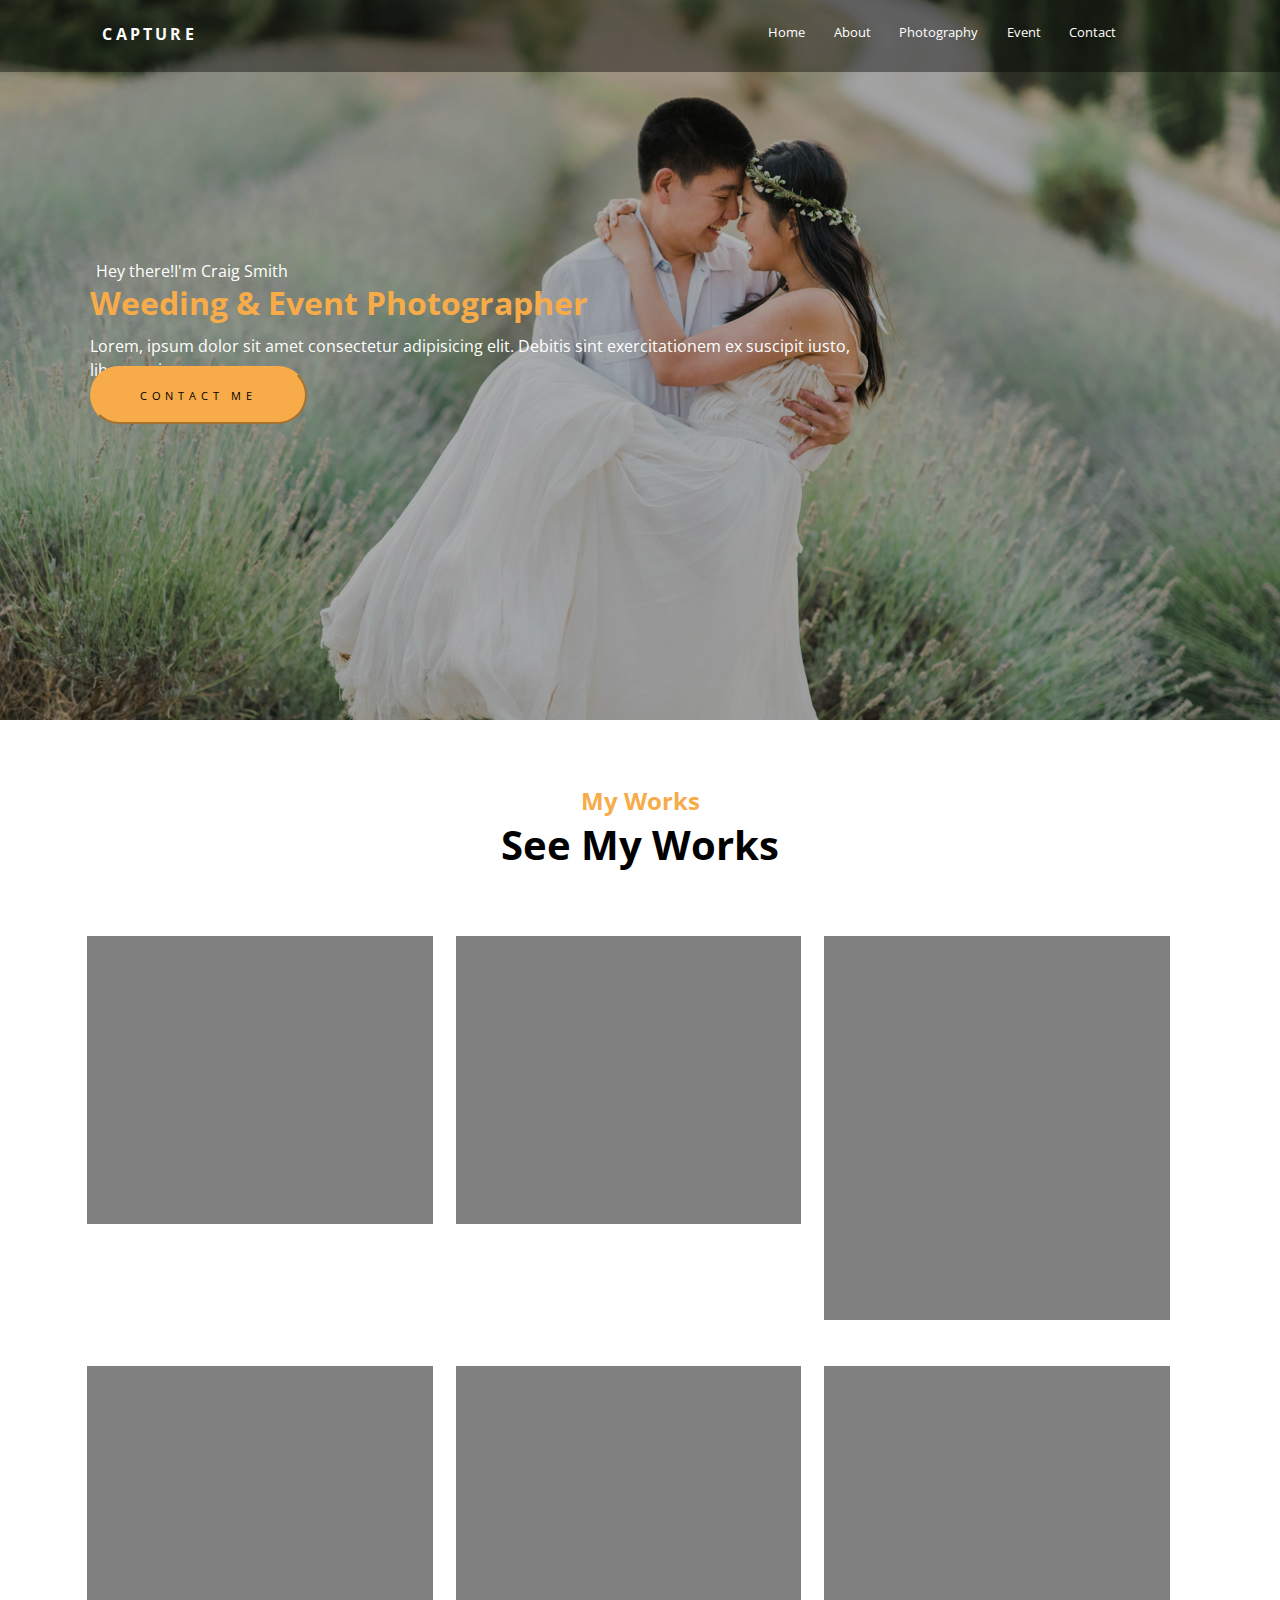
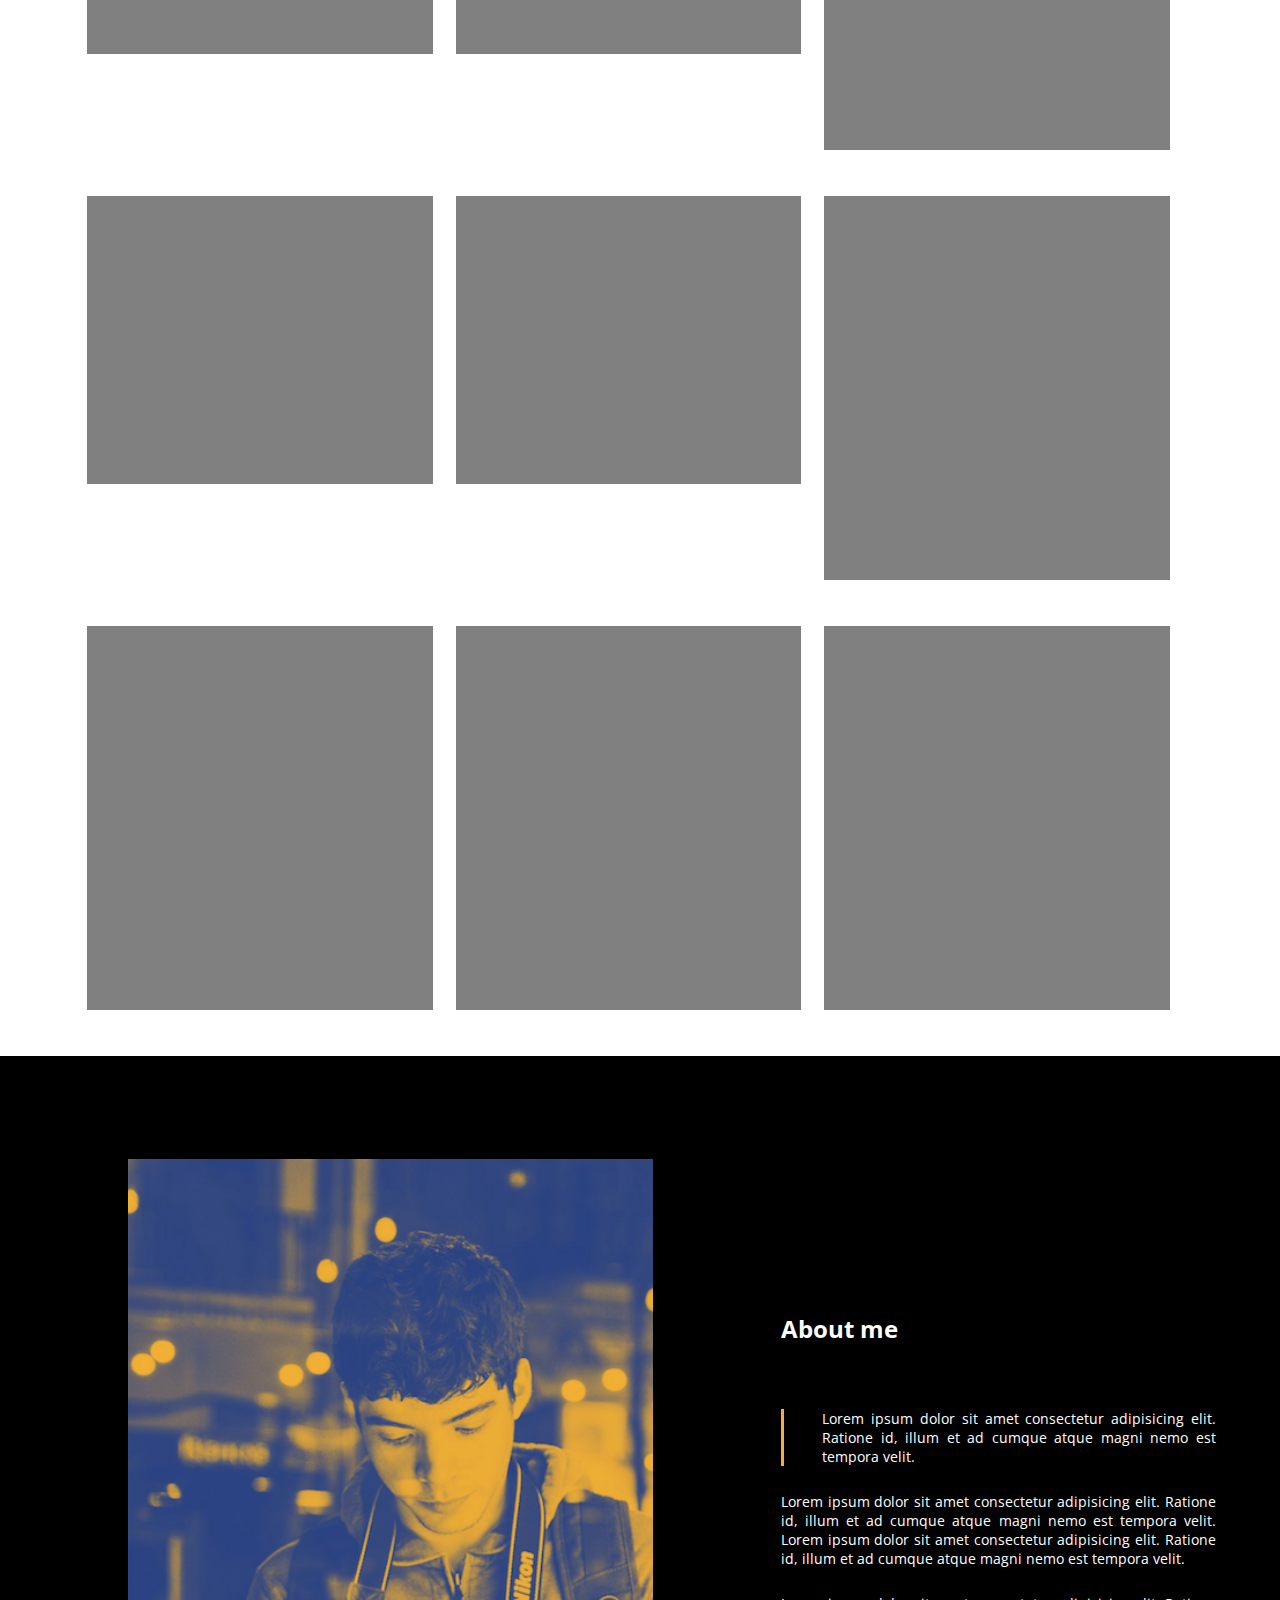
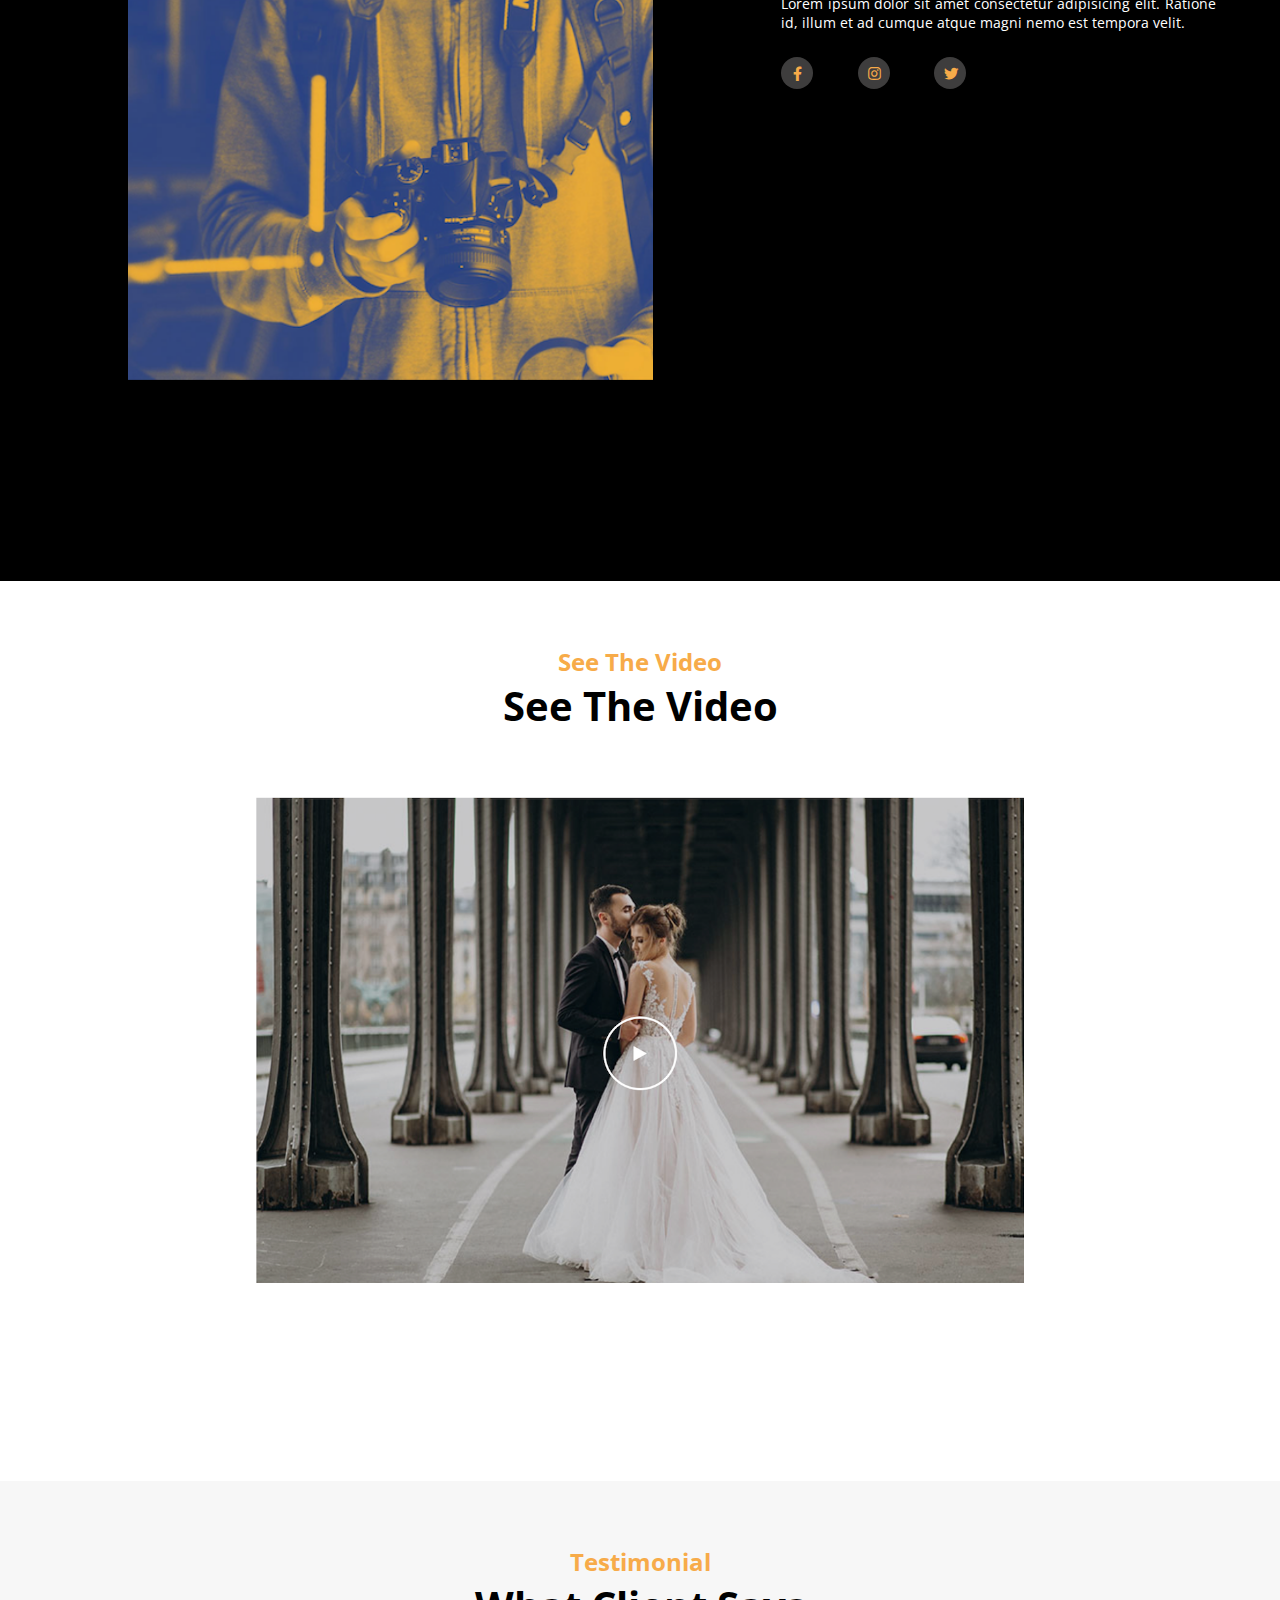
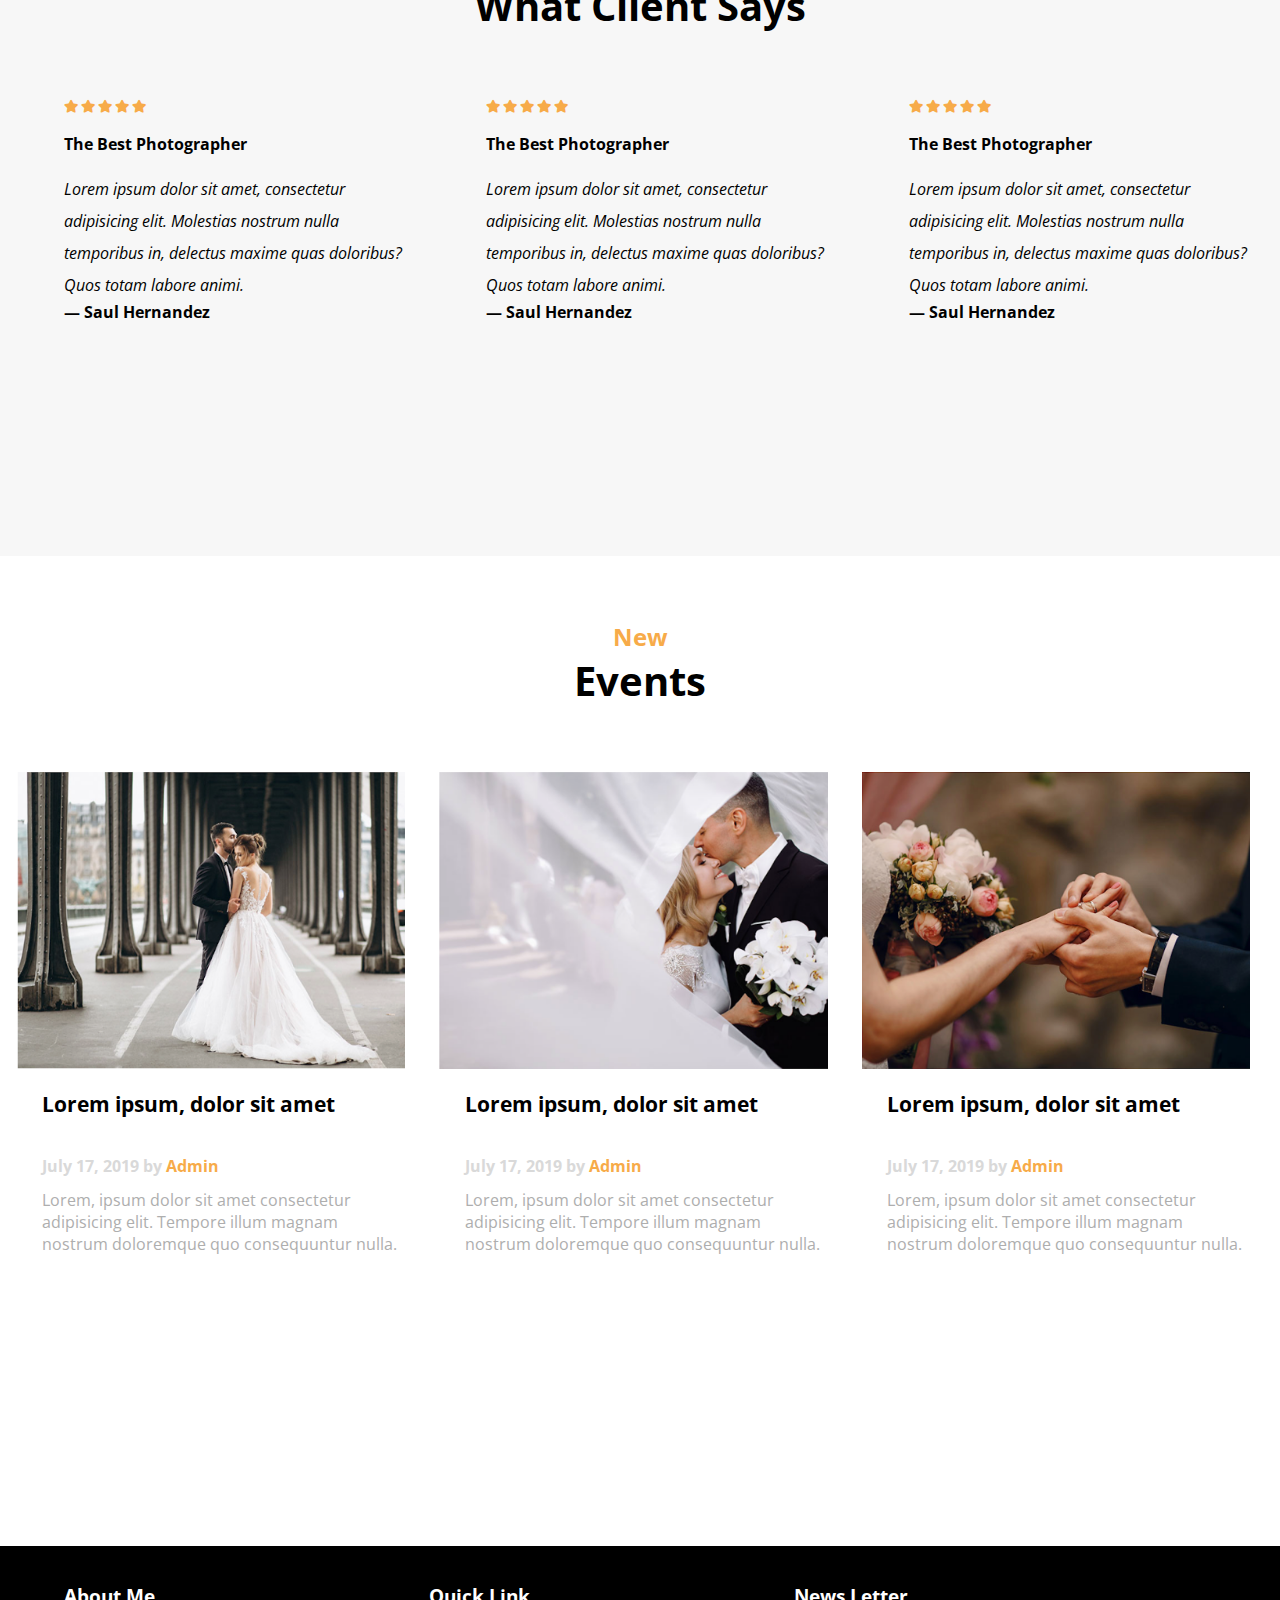
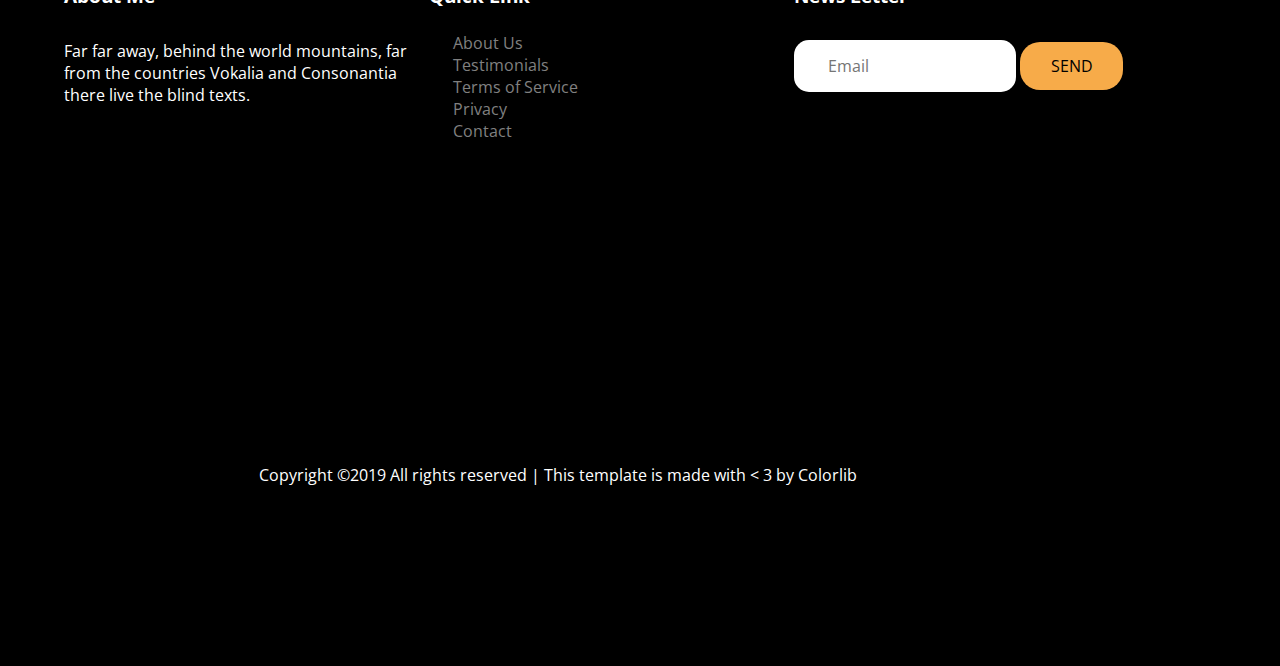
==== commit a885dd4e: "Mobile version has been implemented :D" ====
--- a/index.html
+++ b/index.html
@@ -4,6 +4,7 @@
 <head>
   <title>Testing</title>
   <meta charset="UTF-8">
+  <meta name="viewport" content="width=device-width, initial-scale=1.0">
 
   <link rel="stylesheet" type="text/css" href="./css/frame.css">
   <link rel="stylesheet" type="text/css" href="./css/header.css">
@@ -186,6 +187,8 @@
               maxime quas doloribus? Quos totam labore animi.
             </p>
 
+            <h4> &#8212; Saul Hernandez</h4>
+
           </div>
 
           <div class="each-review">
@@ -206,6 +209,9 @@
               maxime quas doloribus? Quos totam labore animi.
             </p>
 
+            <h4> &#8212; Saul Hernandez</h4>
+
+
           </div>
 
           <div class="each-review">
@@ -225,6 +231,8 @@
               Molestias nostrum nulla temporibus in, delectus
               maxime quas doloribus? Quos totam labore animi.
             </p>
+
+            <h4> &#8212; Saul Hernandez</h4>
 
           </div>
         </div>
--- a/css/frame.css
+++ b/css/frame.css
@@ -12,14 +12,12 @@
   z-index: 1;
 }
 
-/* .header {
-  position: fixed;
-  z-index: 3;
-  background-color: rgba(0, 0, 0, 0.6);
-  height: 20%;
+.content {
+  background-color: black;
+  top: 0;
+  height: 100%;
   width: 100%;
-  float: left;
-} */
+}
 
 /* 
   * Device = Laptops, Desktops
@@ -54,58 +52,16 @@
 }
 
 /* 
-  * Device = Tablets, Ipads (landscape)
-  * Screen = B/w 768px to 1024px
-*/
-@media (min-width: 768px) and (max-width: 1024px) and (orientation: landscape) {
-
-  .header {
-    position: absolute;
-    z-index: 3;
-    background-color: rgba(0, 0, 0, 0.4);
-    height: 8%;
-    width: 100%;
-    float: left;
-  }
-}
-
-/* 
   * Device = Most of the Smartphones Mobiles (Portrait)
   * Screen = B/w 320px to 479px
 */
-@media (min-width: 320px) and (max-width: 480px) {
+@media (min-width: 320px) and (max-width: 767px) {
 
   .header {
     position: fixed;
     z-index: 3;
     background-color: rgba(0, 0, 0, 0.6);
-    height: 20%;
+    height: 140px;
     width: 100%;
-    float: left;
   }
-}
-
-/* 
-  * Device = Low Resolution Tablets, Mobiles (Landscape)
-  * Screen = B/w 481px to 767px
-*/
-@media (min-width: 481px) and (max-width: 767px) {
-
-  .header {
-    position: fixed;
-    z-index: 3;
-    background-color: rgba(0, 0, 0, 0.6);
-    height: 20%;
-    width: 100%;
-    float: left;
-  }
-}
-
-.content {
-  background-color: black;
-  top: 0;
-  height: 100%;
-  width: 100%;
-  float: left;
-
 }--- a/css/header.css
+++ b/css/header.css
@@ -88,88 +88,30 @@
 }
 
 /* 
-  * Device = Tablets, Ipads (landscape)
-  * Screen = B/w 768px to 1024px
+  * Device = Most of the Smartphones Mobiles (Portrait)
+  * Screen = B/w 320px to 479px
 */
-
-@media (min-width: 768px) and (max-width: 1024px) and (orientation: landscape) {
+@media (min-width: 320px) and (max-width: 767px) {
+  
   .brand {
     position: absolute;
     color: white;
     font-family: Helveltica;
-    font-size: 0.5rem;
-    top: 32%;
-    letter-spacing: 0.2rem;
-    left: 8%;
-  }
-
-  .menu {
-    visibility: hidden;
-  }
-
-  .inline-menu {
-    width: 45%;
-    top: 32%;
-    position: absolute;
-    right: 2%;
-    color: white;
-    font-size: 0.8rem;
-  }
-
-  .inline-menu a {
-    margin-left: 5%;
-  }
-
-}
-
-/* 
-  * Device = Most of the Smartphones Mobiles (Portrait)
-  * Screen = B/w 320px to 479px
-*/
-@media (min-width: 320px) and (max-width: 480px) {
-  .brand {
-    position: absolute;
-    color: white;
-    font-family: Helveltica;
-    font-size: 2.5rem;
-    top: 35%;
-    letter-spacing: 0.2rem;
-    left: 8%;
+    font-size: 15px;
+    top: 50px;
+    letter-spacing: 2px;
+    left: 30px;
   }
 
   .menu {
     position: absolute;
-    width: 10%;
-    height: 10%;
     color: white;
-    font-size: 5rem;
-    right: 7%;
-    top: 35%;
-  }
-}
-
-/* 
-  * Device = Low Resolution Tablets, Mobiles (Landscape)
-  * Screen = B/w 481px to 767px
-*/
-@media (min-width: 481px) and (max-width: 767px) {
-  .brand {
-    position: absolute;
-    color: white;
-    font-family: Helveltica;
-    font-size: 2.5rem;
-    top: 35%;
-    letter-spacing: 0.2rem;
-    left: 8%;
+    font-size: 28px;
+    right: 34px;
+    top: 50px;
   }
 
-  .menu {
-    position: absolute;
-    width: 10%;
-    height: 10%;
-    color: white;
-    font-size: 5rem;
-    right: 7%;
-    top: 35%;
+  .inline-menu {
+    visibility: hidden;
   }
 }--- a/css/content.css
+++ b/css/content.css
@@ -42,7 +42,6 @@
     padding: 2%;
     color: white;
     line-height: 1rem;
-    text-align: justify;
     margin: 0 auto;
     position: relative;
   }
@@ -55,7 +54,6 @@
     padding: 2%;
     color: white;
     line-height: 1.5rem;
-    text-align: justify;
     margin-left: 5%;
   }
 
@@ -168,199 +166,52 @@
   }
 }
 
-/* 
-  * Device = Tablets, Ipads (landscape)
-  * Screen = B/w 768px to 1024px
-*/
-
-@media (min-width: 768px) and (max-width: 1024px) and (orientation: landscape) {
-  .first-slider {
-    width: 100%;
-    height: 80%;
-    background-color: black;
-    float: left;
-  }
-
-  /*
-  + Esta clase falta hacer en la parte móvil
-  */
-  .contact-card {
-    position: relative;
-    height: 100%;
-  }
-
-  .contact-card h1 {
-    max-width: 40%;
-    top: 30%;
-    color: rgb(247, 171, 73);
-    font-size: 2rem;
-    position: relative;
-    padding-left: 7%;
-    padding-right: 7%;
-    line-height: 2.5rem;
-  }
-
-  .contact-card p:nth-child(1) {
-    top: 33%;
-    max-width: 85%;
-    font-size: 1rem;
-    padding: 2%;
-    color: white;
-    line-height: 1rem;
-    text-align: justify;
-    margin: 0 auto;
-    position: relative;
-  }
-
-  .contact-card p:nth-child(3) {
-    max-width: 60%;
-    position: relative;
-    top: 28%;
-    font-size: 1rem;
-    padding: 2%;
-    color: white;
-    line-height: 1.5rem;
-    text-align: justify;
-    margin-left: 5%;
-  }
-
-  .contact-button {
-    position: relative;
-    top: 10rem;
-    color: black;
-    width: 17%;
-    letter-spacing: 0.3rem;
-    height: 8%;
-    font-size: 0.7rem;
-    border-radius: 100px;
-    margin-left: 7%;
-    background-color: rgb(247, 171, 73);
-    border-color: rgb(247, 171, 73);
-  }
-
-  .first-slider .first-slider-image {
-    position: absolute;
-    background-image: url('../images/header-image-2.jpg');
-    background-repeat: no-repeat;
-    background-position: center;
-    background-size: cover;
-    opacity: 0.7;
-    height: 80%;
-    width: 100%;
-  }
-}
-
-/* 
-  * Device = Low Resolution Tablets, Mobiles (Portrait)
-  * Screen = B/w 481px to 767px
-*/
-@media (min-width: 481px) and (max-width: 767px) {
-  .first-slider {
-    width: 100%;
-    height: 100%;
-    background-color: black;
-    float: left;
-
-  }
-
-  .first-slider .contact-card {
-    position: absolute;
-    height: 65%;
-    width: 100%;
-    top: 18%;
-  }
-
-  .contact-card h1 {
-    color: rgb(247, 171, 73);
-    font-size: 6rem;
-    padding-left: 7%;
-    padding-right: 7%;
-    line-height: 5.5rem;
-  }
-
-  .contact-card p {
-    max-width: 85%;
-    font-size: 3.7rem;
-    padding: 5%;
-    color: white;
-    line-height: 6rem;
-    text-align: justify;
-    margin: 0 auto;
-  }
-
-  .contact-button {
-    color: black;
-    width: 66%;
-    letter-spacing: 0.6rem;
-    height: 15%;
-    font-size: 3.7rem;
-    border-radius: 100px;
-    margin: 7%;
-    background-color: rgb(247, 171, 73);
-    border-color: rgb(247, 171, 73);
-  }
-
-  .first-slider .first-slider-image {
-    position: relative;
-    background-image: url('../images/header-image-2.jpg');
-    background-repeat: no-repeat;
-    background-position: center;
-    background-size: cover;
-    opacity: 0.7;
-    height: 100%;
-    width: 100%;
-  }
-}
 
 /* 
   * Device = Most of the Smartphones Mobiles (Portrait)
   * Screen = B/w 320px to 479px
 */
 
-@media (min-width: 320px) and (max-width: 480px) {
+@media (min-width: 320px) and (max-width: 767px) {
+
   .first-slider {
     width: 100%;
     height: 100%;
     background-color: black;
-    float: left;
 
   }
 
   .first-slider .contact-card {
     position: absolute;
-    height: 65%;
-    width: 100%;
-    top: 18%;
+    top: 145px;
   }
 
   .contact-card h1 {
     color: rgb(247, 171, 73);
-    font-size: 6rem;
-    padding-left: 7%;
-    padding-right: 7%;
-    line-height: 5.5rem;
+    font-size: 35px;
+    line-height: 40px;
+    margin: 15px 0px 0 15px;
   }
 
   .contact-card p {
-    max-width: 85%;
-    font-size: 3.7rem;
-    padding: 5%;
+    max-width: 305px;
+    font-size: 18px;
     color: white;
-    line-height: 6rem;
-    text-align: justify;
-    margin: 0 auto;
+    line-height: 30px;
+    margin: 5px 15px 0 15px
   }
 
   .contact-button {
     color: black;
-    width: 66%;
-    letter-spacing: 0.6rem;
-    height: 15%;
-    font-size: 3.7rem;
+    width: 155px;
+    letter-spacing: 2.5px;
+    height: 40px;
+    font-size: 15px;
+
     border-radius: 100px;
-    margin: 7%;
+    margin: 25px 0 0 15px;
     background-color: rgb(247, 171, 73);
-    border-color: rgb(247, 171, 73);
+    border-color: rgb(0, 0, 0, 0);
   }
 
   .first-slider .first-slider-image {
@@ -494,182 +345,62 @@
 }
 
 /* 
-  * Device = Tablets, Ipads (landscape)
-  * Screen = B/w 768px to 1024px
-*/
-
-@media (min-width: 768px) and (max-width: 1024px) and (orientation: landscape) {
+  * Device = Most of the Smartphones Mobiles (Portrait)
+  * Screen = B/w 320px to 479px
+*/
+
+@media (min-width: 320px) and (max-width: 767px) {
+
   .second-slider {
     width: 100%;
     background-color: white;
-    float: left;
   }
 
   .header-card {
-    width: 100%;
-    padding-top: 5%;
-    padding-bottom: 5%;
+    margin-top: 55px;
+    margin-bottom: 55px;
   }
 
   .header-card h3 {
     color: rgb(247, 171, 73);
-    font-size: 1.5rem;
+    font-size: 20px;
     text-align: center;
   }
 
   .header-card h1 {
     color: black;
-    font-size: 2.5rem;
+    font-size: 40px;
     text-align: center;
   }
 
   .content-pictures {
-    width: 90%;
+    width: 80%;
     height: 100%;
     position: relative;
     top: 5%;
-    margin: 0 auto;
+    margin-left: 10%;
   }
 
   .sample-picture {
-    width: 30%;
-    height: 18rem;
+    width: 40%;
+    height: 8rem;
+    border-radius: 10px;
     background-color: gray;
     float: left;
-    margin-left: 2%;
-    margin-bottom: 2%;
+    margin: 5%;
   }
 
   .sample-picture-large {
-    width: 30%;
-    height: 24rem;
+    width: 40%;
+    height: 17rem;
+    border-radius: 10px;
     background-color: gray;
     float: left;
-    margin-left: 2%;
-    margin-bottom: 4%;
-  }
-}
-
-/* 
-  * Device = Most of the Smartphones Mobiles (Portrait)
-  * Screen = B/w 320px to 479px
-*/
-
-@media (min-width: 320px) and (max-width: 480px) {
-
-  .second-slider {
-    width: 100%;
-    background-color: white;
-    float: left;
-  }
-
-  .header-card {
-    width: 100%;
-    padding-top: 5%;
-    padding-bottom: 5%;
-  }
-
-  .header-card h3 {
-    color: rgb(247, 171, 73);
-    font-size: 3rem;
-    text-align: center;
-  }
-
-  .header-card h1 {
-    color: black;
-    font-size: 6.5rem;
-    text-align: center;
-  }
-
-  .content-pictures {
-    width: 100%;
-    height: 100%;
-    position: relative;
-    top: 5%;
-    margin: 0 auto;
-  }
-
-  .sample-picture {
-    width: 27rem;
-    height: 19rem;
-    background-color: gray;
-    float: left;
-    margin-left: 4%;
-    margin-bottom: 4%;
-    border-radius: 20px;
-  }
-
-  .sample-picture-large {
-    width: 27rem;
-    height: 38rem;
-    background-color: gray;
-    float: left;
-    margin-left: 4%;
-    margin-bottom: 4%;
-    border-radius: 20px;
-  }
-
-}
-
-/* 
-  * Device = Low Resolution Tablets, Mobiles (Landscape)
-  * Screen = B/w 481px to 767px
-*/
-@media (min-width: 481px) and (max-width: 767px) {
-
-  .second-slider {
-    width: 100%;
-    background-color: white;
-    float: left;
-  }
-
-  .header-card {
-    width: 100%;
-    padding-top: 5%;
-    padding-bottom: 5%;
-  }
-
-  .header-card h3 {
-    color: rgb(247, 171, 73);
-    font-size: 3rem;
-    text-align: center;
-  }
-
-  .header-card h1 {
-    color: black;
-    font-size: 6.5rem;
-    text-align: center;
-  }
-
-  .content-pictures {
-    width: 100%;
-    height: 100%;
-    position: relative;
-    top: 5%;
-    margin: 0 auto;
-  }
-
-  .sample-picture {
-    width: 27rem;
-    height: 19rem;
-    background-color: gray;
-    float: left;
-    margin-left: 4%;
-    margin-bottom: 4%;
-    border-radius: 20px;
-  }
-
-  .sample-picture-large {
-    width: 27rem;
-    height: 38rem;
-    background-color: gray;
-    float: left;
-    margin-left: 4%;
-    margin-bottom: 4%;
-    border-radius: 20px;
-  }
-
-}
+    margin: 5%;
+  }
+
+}
+
 
 /*
 ? Third Slider & Inner Clases
@@ -886,159 +617,52 @@
   }
 }
 
-@media (min-width: 768px) and (max-width: 1024px) and (orientation: landscape) {
-  .third-slider {
-    width: 100%;
-    background-color: black;
-    float: left;
-    height: 125%;
-
-  }
-
-  .title-picture {
-    float: left;
-    background-image: url('../images/camera-guy.png');
-    background-size: cover;
-    width: 41%;
-    height: 73%;
-    left: 5%;
-    margin-top: 8%;
-    margin-left: 10%;
-    margin-right: 10%;
-  }
-
-  .content-about {
-    position: relative;
-    margin-top: 20%;
-  }
-
-  .content-about h1 {
-    position: relative;
-    color: white;
-    margin-left: 6%;
-    margin-bottom: 5%;
-    font-size: 1.5rem;
-  }
-
-  .content-about p:nth-child(2) {
-    text-align: justify;
-    padding-left: 3%;
-    margin-left: 61%;
-    margin-right: 5%;
-    border-left-color: rgb(247, 171, 73);
-    border-left-style: solid;
-  }
-
-  .content-about p+p {
-    text-align: justify;
-    padding-left: 5%;
-    margin: 2%;
-    margin-right: 5%;
-  }
-
-  .content-about p {
-    font-size: 0.9rem;
-    color: white;
-    position: relative;
-  }
-
-
-
-  .social {
-    height: 2rem;
-    width: 2rem;
-    position: absolute;
-    font-size: 0.9rem;
-    margin-left: 55%;
-    border-radius: 100%;
-    background-color: #3e3d3d;
-    color: rgb(247, 171, 73);
-  }
-
-  .facebook {
-    left: 6%;
-  }
-
-  .facebook .icon {
-    top: 30%;
-    left: 37%;
-    position: absolute;
-  }
-
-  .instagram {
-    left: 12%;
-  }
-
-  .instagram .icon {
-    top: 30%;
-    left: 32%;
-    position: absolute;
-  }
-
-  .twitter {
-    left: 18%;
-
-  }
-
-  .twitter .icon {
-    top: 30%;
-    left: 30%;
-    position: absolute;
-  }
-}
-
 /* 
   * Device = Most of the Smartphones Mobiles (Portrait)
   * Screen = B/w 320px to 479px
 */
-@media (min-width: 320px) and (max-width: 480px) {
+@media (min-width: 320px) and (max-width: 767px) {
+
   .third-slider {
     width: 100%;
     background-color: black;
     float: left;
-    height: 215rem;
-
   }
 
   .title-picture {
-    position: relative;
     background-image: url('../images/camera-guy.png');
     background-size: cover;
-    width: 90%;
-    height: 42%;
-    left: 5%;
-    margin-top: 8%;
+    width: 310px;
+    height: 520px;
+    margin: 50px auto;
   }
 
   .content-about {
-    position: relative;
-    top: 5%;
+    margin-top: 50px;
   }
 
   .content-about h1 {
-    position: relative;
     color: white;
-    margin-left: 6%;
-    font-size: 5rem;
+    margin-left: 25px;
+    font-size: 35px;
   }
 
   .first-p {
     text-align: justify;
-    border-left: solid 1.5rem rgb(247, 171, 73);
-    padding: 5%;
-    margin: 7%;
+    border-left: solid 9px rgb(247, 171, 73);
+    padding: 20px;
+    margin: 30px;
   }
 
   .content-about p+p {
     text-align: justify;
-    padding: 5%;
-    margin: 2%;
+    padding: 20px;
+    margin: 10px;
   }
 
   .content-about p {
-    font-size: 2.5rem;
+    font-size: 15px;
     color: white;
-    position: relative;
   }
 
   .social-networks {
@@ -1049,177 +673,43 @@
   }
 
   .facebook {
-    left: 6%;
     background-color: #3e3d3d;
     border-radius: 100%;
-    height: 8rem;
-    width: 8rem;
-    position: absolute;
-    top: 30%;
-    font-size: 3.5rem;
-    color: rgb(247, 171, 73);
-  }
-
-  .facebook .icon {
-    top: 30%;
-    left: 37%;
-    position: absolute;
+    height: 50px;
+    float: left;
+    margin-bottom: 35px;
+    margin-left: 25px;
+    width: 50px;
+    font-size: 25px;
+    color: rgb(247, 171, 73);
+  }
+
+  .icon {
+    position: relative;
+    top: 7px;
+    left: 12px;
   }
 
   .instagram {
-    left: 20%;
+    float: left;
     background-color: #3e3d3d;
     border-radius: 100%;
-    height: 8rem;
-    width: 8rem;
-    position: absolute;
-    top: 30%;
-    font-size: 3.5rem;
-    color: rgb(247, 171, 73);
-
-  }
-
-  .instagram .icon {
-    top: 30%;
-    left: 32%;
-    position: absolute;
+    height: 50px;
+    margin-left: 25px;
+    width: 50px;
+    font-size: 25px;
+    color: rgb(247, 171, 73);
   }
 
   .twitter {
-    left: 34%;
+    float: left;
     background-color: #3e3d3d;
     border-radius: 100%;
-    height: 8rem;
-    width: 8rem;
-    position: absolute;
-    top: 30%;
-    font-size: 3.5rem;
-    color: rgb(247, 171, 73);
-
-  }
-
-  .twitter .icon {
-    top: 30%;
-    left: 30%;
-    position: absolute;
-  }
-}
-
-/* 
-  * Device = Low Resolution Tablets, Mobiles (Landscape)
-  * Screen = B/w 481px to 767px
-*/
-@media (min-width: 481px) and (max-width: 767px) {
-  .third-slider {
-    width: 100%;
-    background-color: black;
-    float: left;
-    height: 215rem;
-
-  }
-
-  .title-picture {
-    position: relative;
-    background-image: url('../images/camera-guy.png');
-    background-size: cover;
-    width: 90%;
-    height: 42%;
-    left: 5%;
-    margin-top: 8%;
-  }
-
-  .content-about {
-    position: relative;
-    top: 5%;
-  }
-
-  .content-about h1 {
-    position: relative;
-    color: white;
-    margin-left: 6%;
-    font-size: 5rem;
-  }
-
-  .first-p {
-    text-align: justify;
-    border-left: solid 1.5rem rgb(247, 171, 73);
-    padding: 5%;
-    margin: 7%;
-  }
-
-  .content-about p+p {
-    text-align: justify;
-    padding: 5%;
-    margin: 2%;
-  }
-
-  .content-about p {
-    font-size: 2.5rem;
-    color: white;
-    position: relative;
-  }
-
-  .social-networks {
-    position: relative;
-    height: 20rem;
-    width: 100%;
-    bottom: -4%;
-  }
-
-  .facebook {
-    left: 6%;
-    background-color: #3e3d3d;
-    border-radius: 100%;
-    height: 8rem;
-    width: 8rem;
-    position: absolute;
-    top: 30%;
-    font-size: 3.5rem;
-    color: rgb(247, 171, 73);
-  }
-
-  .facebook .icon {
-    top: 30%;
-    left: 37%;
-    position: absolute;
-  }
-
-  .instagram {
-    left: 20%;
-    background-color: #3e3d3d;
-    border-radius: 100%;
-    height: 8rem;
-    width: 8rem;
-    position: absolute;
-    top: 30%;
-    font-size: 3.5rem;
-    color: rgb(247, 171, 73);
-
-  }
-
-  .instagram .icon {
-    top: 30%;
-    left: 32%;
-    position: absolute;
-  }
-
-  .twitter {
-    left: 34%;
-    background-color: #3e3d3d;
-    border-radius: 100%;
-    height: 8rem;
-    width: 8rem;
-    position: absolute;
-    top: 30%;
-    font-size: 3.5rem;
-    color: rgb(247, 171, 73);
-
-  }
-
-  .twitter .icon {
-    top: 30%;
-    left: 30%;
-    position: absolute;
+    height: 50px;
+    margin-left: 25px;
+    width: 50px;
+    font-size: 25px;
+    color: rgb(247, 171, 73);
   }
 }
 
@@ -1285,321 +775,168 @@
 }
 
 /* 
-  * Device = Tablets, Ipads (landscape)
+  * Device = Most of the Smartphones Mobiles (Portrait)
+  * Screen = B/w 320px to 479px
+*/
+@media (min-width: 320px) and (max-width: 767px) {
+  .fourth-slider {
+    width: 100%;
+    height: 65%;
+    background-color: white;
+    float: left;
+
+  }
+
+  .video-image {
+    width: 300px;
+    height: 200px;
+    background-repeat: no-repeat;
+    background-image: url('../images/video-image.png');
+    background-size: cover;
+    margin: 0 auto;
+
+  }
+
+}
+
+/*
+? Fifth Slider & Inner Clases
+*/
+
+/*
+  * Device = Laptops, Desktops
+  * Screen = B/w 1025px to 1280px
+*/
+@media (min-width: 1025px) and (max-width: 1280px) {
+  .fifth-slider {
+    width: 100%;
+    height: 75%;
+    background-color: #f7f7f7;
+    float: left;
+
+  }
+
+  .content-reviews {
+    position: relative;
+    width: 100%;
+    height: 50%;
+  }
+
+  .each-review {
+    width: 28%;
+    margin-left: 5%;
+    float: left;
+  }
+
+  .stars {
+    color: rgb(247, 171, 73);
+    font-size: 0.8rem;
+    margin-bottom: 5%;
+  }
+
+  .each-review h2 {
+    font-size: 1rem;
+    margin-bottom: 5%;
+  }
+
+  .each-review p {
+    font-size: 1rem;
+    line-height: 2rem;
+    font-style: italic;
+
+  }
+}
+
+/* 
+  * Device = Tablets, Ipads (portrait)
   * Screen = B/w 768px to 1024px
 */
-
-@media (min-width: 768px) and (max-width: 1024px) and (orientation: landscape) {
-
-  .fourth-slider {
-    width: 100%;
-    height: 100%;
-    background-color: white;
-    float: left;
-  }
-
-  .video-card {
-    width: 70%;
-    height: 70%;
-  }
-
-  .video-image {
-    position: absolute;
-    width: 60%;
-    background-repeat: no-repeat;
-    height: 54%;
-    margin-left: 20%;
-    background-image: url('../images/video-image.png');
-    background-size: cover
-  }
-
+@media (min-width: 768px) and (max-width: 1024px) {
+  .fifth-slider {
+    width: 100%;
+    height: 75%;
+    background-color: #f7f7f7;
+    float: left;
+
+  }
+
+  .content-reviews {
+    position: relative;
+    width: 100%;
+    height: 50%;
+  }
+
+  .each-review {
+    width: 28%;
+    margin-left: 5%;
+    float: left;
+  }
+
+  .stars {
+    color: rgb(247, 171, 73);
+    font-size: 0.8rem;
+    margin-bottom: 5%;
+  }
+
+  .each-review h2 {
+    font-size: 1rem;
+    margin-bottom: 5%;
+  }
+
+  .each-review p {
+    font-size: 1rem;
+    line-height: 2rem;
+    font-style: italic;
+
+  }
 }
 
 /* 
   * Device = Most of the Smartphones Mobiles (Portrait)
   * Screen = B/w 320px to 479px
 */
-@media (min-width: 320px) and (max-width: 480px) {
-  .fourth-slider {
-    width: 100%;
-    height: 50%;
-    background-color: white;
-    float: left;
-
-  }
-
-  .video-card {
-    width: 100%;
-    height: 40%;
-  }
-
-  .video-image {
-    position: absolute;
-    width: 90%;
-    background-repeat: no-repeat;
-    height: 30%;
-    left: 5%;
-    background-image: url('../images/video-image.png');
-    background-size: cover;
-  }
-
-}
-
-/* 
-  * Device = Low Resolution Tablets, Mobiles (Landscape)
-  * Screen = B/w 481px to 767px
-*/
-@media (min-width: 481px) and (max-width: 767px) {
-  .fourth-slider {
-    width: 100%;
-    height: 50%;
-    background-color: white;
-    float: left;
-
-  }
-
-  .video-card {
-    width: 100%;
-    height: 40%;
-  }
-
-  .video-image {
-    position: absolute;
-    width: 90%;
-    background-repeat: no-repeat;
-    height: 30%;
-    left: 5%;
-    background-image: url('../images/video-image.png');
-    background-size: cover;
-  }
-
-}
-
-/*
-? Fifth Slider & Inner Clases
-*/
-
-/*
-  * Device = Laptops, Desktops
-  * Screen = B/w 1025px to 1280px
-*/
-@media (min-width: 1025px) and (max-width: 1280px) {
+@media (min-width: 320px) and (max-width: 767px) {
+
   .fifth-slider {
     width: 100%;
-    height: 75%;
     background-color: #f7f7f7;
     float: left;
-
   }
 
   .content-reviews {
     position: relative;
     width: 100%;
-    height: 50%;
   }
 
   .each-review {
-    width: 28%;
-    margin-left: 5%;
-    float: left;
+    margin-left: 15px;
+    margin-right: 15px;
+    margin-bottom: 30px;
   }
 
   .stars {
     color: rgb(247, 171, 73);
-    font-size: 0.8rem;
-    margin-bottom: 5%;
+    font-size: 15px;
+    margin-bottom: 15px;
   }
 
   .each-review h2 {
-    font-size: 1rem;
-    margin-bottom: 5%;
+    font-size: 20px;
+    margin-bottom: 15px;
+  }
+
+  .each-review h4 {
+    margin-top: 15px;
   }
 
   .each-review p {
-    font-size: 1rem;
-    line-height: 2rem;
+    font-size: 16px;
+    line-height: 30px;
     font-style: italic;
 
   }
 }
 
-/* 
-  * Device = Tablets, Ipads (portrait)
-  * Screen = B/w 768px to 1024px
-*/
-@media (min-width: 768px) and (max-width: 1024px) {
-  .fifth-slider {
-    width: 100%;
-    height: 75%;
-    background-color: #f7f7f7;
-    float: left;
-
-  }
-
-  .content-reviews {
-    position: relative;
-    width: 100%;
-    height: 50%;
-  }
-
-  .each-review {
-    width: 28%;
-    margin-left: 5%;
-    float: left;
-  }
-
-  .stars {
-    color: rgb(247, 171, 73);
-    font-size: 0.8rem;
-    margin-bottom: 5%;
-  }
-
-  .each-review h2 {
-    font-size: 1rem;
-    margin-bottom: 5%;
-  }
-
-  .each-review p {
-    font-size: 1rem;
-    line-height: 2rem;
-    font-style: italic;
-
-  }
-}
-
-/* 
-  * Device = Tablets, Ipads (landscape)
-  * Screen = B/w 768px to 1024px
-*/
-
-@media (min-width: 768px) and (max-width: 1024px) and (orientation: landscape) {
-  .fifth-slider {
-    width: 100%;
-    height: 75%;
-    background-color: #f7f7f7;
-    float: left;
-
-  }
-
-  .content-reviews {
-    position: relative;
-    width: 100%;
-    height: 50%;
-  }
-
-  .each-review {
-    width: 28%;
-    margin-left: 5%;
-    float: left;
-  }
-
-  .stars {
-    color: rgb(247, 171, 73);
-    font-size: 0.8rem;
-    margin-bottom: 5%;
-  }
-
-  .each-review h2 {
-    font-size: 1rem;
-    margin-bottom: 5%;
-  }
-
-  .each-review p {
-    font-size: 1rem;
-    line-height: 2rem;
-    font-style: italic;
-
-  }
-
-}
-
-/* 
-  * Device = Most of the Smartphones Mobiles (Portrait)
-  * Screen = B/w 320px to 479px
-*/
-@media (min-width: 320px) and (max-width: 480px) {
-  .fifth-slider {
-    width: 100%;
-    height: 75%;
-    background-color: #f7f7f7;
-    float: left;
-
-  }
-
-  .content-reviews {
-    position: relative;
-    width: 100%;
-    height: 50%;
-  }
-
-  .each-review {
-    margin-left: 5%;
-    width: 28%;
-    float: left;
-  }
-
-  .stars {
-    color: rgb(247, 171, 73);
-    font-size: 0.8rem;
-    margin-bottom: 5%;
-  }
-
-  .each-review h2 {
-    font-size: 1rem;
-    margin-bottom: 5%;
-  }
-
-  .each-review p {
-    font-size: 1rem;
-    line-height: 2rem;
-    font-style: italic;
-
-  }
-}
-
-/* 
-  * Device = Low Resolution Tablets, Mobiles (Landscape)
-  * Screen = B/w 481px to 767px
-*/
-@media (min-width: 481px) and (max-width: 767px) {
-  .fifth-slider {
-    width: 100%;
-    height: 75%;
-    background-color: #f7f7f7;
-    float: left;
-
-  }
-
-  .content-reviews {
-    position: relative;
-    width: 100%;
-    height: 50%;
-  }
-
-  .each-review {
-    margin-left: 5%;
-    width: 28%;
-    float: left;
-  }
-
-  .stars {
-    color: rgb(247, 171, 73);
-    font-size: 0.8rem;
-    margin-bottom: 5%;
-  }
-
-  .each-review h2 {
-    font-size: 1rem;
-    margin-bottom: 5%;
-  }
-
-  .each-review p {
-    font-size: 1rem;
-    line-height: 2rem;
-    font-style: italic;
-
-  }
-}
 
 /*
 ? Sixth Slider & Inner Clases
@@ -1775,34 +1112,25 @@
 }
 
 /* 
-  * Device = Tablets, Ipads (landscape)
-  * Screen = B/w 768px to 1024px
-*/
-
-@media (min-width: 768px) and (max-width: 1024px) and (orientation: landscape) {
+  * Device = Most of the Smartphones Mobiles (Portrait)
+  * Screen = B/w 320px to 479px
+*/
+@media (min-width: 320px) and (max-width: 767px) {
   .sixth-slider {
     width: 100%;
-    height: 110%;
     background-color: white;
     float: left;
   }
 
-  .events-content {
-    width: 100%;
-    height: 100%;
-  }
-
   .each-event {
-    width: 33%;
-    height: 50%;
-    float: left;
+    margin-bottom: 10%;
   }
 
   .image-event {
-    width: 92%;
-    height: 60%;
-    margin-left: 4%;
-    margin-right: 4%;
+    margin: 0 auto;
+    width: 310px;
+    margin-bottom: 30px;
+    height: 230px;
     background-color: gray;
   }
 
@@ -1825,103 +1153,16 @@
   }
 
   .event-title {
-    font-size: 1.3rem;
-    width: 90%;
-    height: 12%;
-    margin-top: 5%;
-    margin-left: 10%;
-    margin-right: 4%;
+    font-size: 20px;
+    margin-bottom: 35px;
+    margin-left: 50px;
   }
 
   .event-author {
     position: relative;
-    margin-top: 1%;
-    margin-left: 10%;
-    margin-right: 4%;
-    font-size: 1rem;
-  }
-
-  .event-date {
-    color: #d9d9d9;
-  }
-
-  .event-date-author {
-    color: rgb(247, 171, 73);
-  }
-
-  .event-text {
-    position: relative;
-    margin-top: 4%;
-    margin-left: 10%;
-    margin-right: 4%;
-    font-size: 1rem;
-    color: #aeaeae;
-  }
-}
-
-/* 
-  * Device = Most of the Smartphones Mobiles (Portrait)
-  * Screen = B/w 320px to 479px
-*/
-@media (min-width: 320px) and (max-width: 480px) {
-  .sixth-slider {
-    width: 100%;
-    height: 255rem;
-    background-color: white;
-    float: left;
-  }
-
-  .events-content {
-    width: 100%;
-    height: 230rem;
-  }
-
-  .each-event {
-    width: 100%;
-    height: 34%;
-  }
-
-  .image-event {
-    width: 92%;
-    height: 60%;
-    margin-left: 4%;
-    margin-right: 4%;
-    background-color: gray;
-  }
-
-  .img1 {
-    background-image: url('../images/event-image2.png');
-    background-repeat: no-repeat;
-    background-size: cover;
-  }
-
-  .img2 {
-    background-image: url('../images/event-image3.png');
-    background-repeat: no-repeat;
-    background-size: cover;
-  }
-
-  .img3 {
-    background-image: url('../images/event-image1.png');
-    background-repeat: no-repeat;
-    background-size: cover;
-  }
-
-  .event-title {
-    font-size: 3.3rem;
-    width: 90%;
-    height: 12%;
-    margin-top: 5%;
-    margin-left: 10%;
-    margin-right: 4%;
-  }
-
-  .event-author {
-    position: relative;
-    top: -1rem;
-    margin-left: 10%;
-    margin-right: 4%;
-    font-size: 2rem;
+    margin-bottom: 30px;
+    margin-left: 50px;
+    font-size: 15px;
   }
 
   .event-date {
@@ -1934,96 +1175,14 @@
 
 
   .event-text {
-    position: relative;
-    margin-left: 10%;
-    margin-right: 4%;
-    font-size: 2rem;
-  }
-
-}
-
-/* 
-  * Device = Low Resolution Tablets, Mobiles (Landscape)
-  * Screen = B/w 481px to 767px
-*/
-@media (min-width: 481px) and (max-width: 767px) {
-  .sixth-slider {
-    width: 100%;
-    height: 255rem;
-    background-color: white;
-    float: left;
-  }
-
-  .events-content {
-    width: 100%;
-    height: 230rem;
-  }
-
-  .each-event {
-    width: 100%;
-    height: 34%;
-  }
-
-  .image-event {
-    width: 92%;
-    height: 60%;
-    margin-left: 4%;
-    margin-right: 4%;
-    background-color: gray;
-  }
-
-  .img1 {
-    background-image: url('../images/event-image2.png');
-    background-repeat: no-repeat;
-    background-size: cover;
-  }
-
-  .img2 {
-    background-image: url('../images/event-image3.png');
-    background-repeat: no-repeat;
-    background-size: cover;
-  }
-
-  .img3 {
-    background-image: url('../images/event-image1.png');
-    background-repeat: no-repeat;
-    background-size: cover;
-  }
-
-  .event-title {
-    font-size: 3.3rem;
-    width: 90%;
-    height: 12%;
-    margin-top: 5%;
-    margin-left: 10%;
-    margin-right: 4%;
-  }
-
-  .event-author {
-    position: relative;
-    top: -1rem;
-    margin-left: 10%;
-    margin-right: 4%;
-    font-size: 2rem;
-  }
-
-  .event-date {
-    color: gray;
-  }
-
-  .event-date-author {
-    color: rgb(247, 171, 73);
-  }
-
-
-  .event-text {
-    position: relative;
-    margin-left: 10%;
-    margin-right: 4%;
-    font-size: 2rem;
-  }
-
-}
+    margin-left: 50px;
+    margin-right: 40px;
+    font-size: 15px;
+    line-height: 25px;
+  }
+
+}
+
 
 /*
 ? Footer
@@ -2206,51 +1365,39 @@
 }
 
 /* 
-  * Device = Tablets, Ipads (landscape)
-  * Screen = B/w 768px to 1024px
-*/
-
-@media (min-width: 768px) and (max-width: 1024px) and (orientation: landscape) {
+  * Device = Most of the Smartphones Mobiles (Portrait)
+  * Screen = B/w 320px to 479px
+*/
+@media (min-width: 320px) and (max-width: 767px) {
 
   .footer {
     bottom: 0;
     background-color: black;
     width: 100%;
-    height: 80%;
-    float: left;
+    height: 100%;
+    float: left;
+    font-size: 15px;
   }
 
   .footer-content {
-    position: relative;
+    width: 310px;
+    margin: 0 auto;
     color: white;
-    height: 100%;
-    margin-left: 5%;
-    font-size: 1rem;
-  }
-
-  .footer-about {
-    width: 30%;
-    float: left;
   }
 
   .section-title {
-    margin-top: 10%;
+    margin-top: 25px;
   }
 
   .about-body {
-    width: 95%;
-    margin-top: 2rem;
-  }
-
-  .quick-links {
-    float: left;
-    width: 30%;
+    margin-top: 25px;
+    text-align: justify;
   }
 
   .links-list ul {
     list-style-type: none;
-    margin-top: 1.5rem;
-    margin-left: 1.5rem;
+    margin-top: 10px;
+    margin-left: 10px;
     color: gray;
   }
 
@@ -2262,191 +1409,28 @@
     color: gray;
   }
 
-  .news-letter {
-    width: 30%;
-    float: left;
+  .copy-section {
+    margin-top: 10%;
+    text-align: center;
   }
 
   .newsletter-form input {
-    margin-top: 2rem;
-    width: 60%;
-    height: 3rem;
-    border-radius: 15px;
-    font-size: 1rem;
-    text-indent: 2rem;
-    border-color: rgba(0, 0, 0, 0);
+    margin-top: 10px;
+    width: 220px;
+    height: 55px;
+    border-radius: 10px;
+    text-indent: 20px;
   }
 
   .btn-send {
-    margin-top: 2rem;
-    width: 28%;
-    height: 3rem;
-    border-radius: 20px;
-    font-size: 1rem;
+    margin-top: 10px;
+    width: 80px;
+    height: 56px;
+    border-radius: 58px;
+    font-size: 15px;
+    letter-spacing: 2px;
+    border-color: black;
     background-color: rgb(247, 171, 73);
-    border-color: rgba(0, 0, 0, 0);
-  }
-
-  .copy-section {
-    position: absolute;
-    bottom: 25%;
-    margin-left: 16%;
-    text-align: center;
-  }
-}
-
-/* 
-  * Device = Most of the Smartphones Mobiles (Portrait)
-  * Screen = B/w 320px to 479px
-*/
-@media (min-width: 320px) and (max-width: 480px) {
-  .footer {
-    bottom: 0;
-    background-color: black;
-    width: 100%;
-    height: 100%;
-    float: left;
-    font-size: 2.5rem;
-  }
-
-  .footer-content {
-    position: absolute;
-    left: 5%;
-    color: white;
-    height: 100%;
-  }
-
-  .section-title {
-    margin-top: 10%;
-  }
-
-  .about-body {
-    width: 95%;
-    margin-top: 2rem;
-    text-align: justify;
-  }
-
-  .links-list ul {
-    list-style-type: none;
-    margin-top: 1.5rem;
-    margin-left: 1.5rem;
-    color: gray;
-  }
-
-  .links-list ul a:active,
-  .links-list ul a:link,
-  .links-list ul a:visited,
-  .links-list ul a:hover {
-    text-decoration: none;
-    color: gray;
-  }
-
-  .copy-section {
-    position: relative;
-    bottom: 0;
-    text-align: center;
-  }
-
-  .newsletter-form input {
-    margin-top: 2rem;
-    width: 57%;
-    height: 8rem;
-    border-radius: 20px;
-    font-size: 4rem;
-    text-indent: 2rem;
-  }
-
-  .news-letter {
-    margin-bottom: 20rem;
-  }
-
-  .btn-send {
-    margin-top: 2rem;
-    width: 28%;
-    height: 8rem;
-    border-radius: 58px;
-    font-size: 2rem;
-    letter-spacing: 1rem;
-    background-color: rgb(247, 171, 73);
-
-  }
-
-}
-
-/* 
-  * Device = Low Resolution Tablets, Mobiles (Landscape)
-  * Screen = B/w 481px to 767px
-*/
-@media (min-width: 481px) and (max-width: 767px) {
-  .footer {
-    bottom: 0;
-    background-color: black;
-    width: 100%;
-    height: 100%;
-    float: left;
-    font-size: 2.5rem;
-  }
-
-  .footer-content {
-    position: absolute;
-    left: 5%;
-    color: white;
-    height: 100%;
-  }
-
-  .section-title {
-    margin-top: 10%;
-  }
-
-  .about-body {
-    width: 95%;
-    margin-top: 2rem;
-    text-align: justify;
-  }
-
-  .links-list ul {
-    list-style-type: none;
-    margin-top: 1.5rem;
-    margin-left: 1.5rem;
-    color: gray;
-  }
-
-  .links-list ul a:active,
-  .links-list ul a:link,
-  .links-list ul a:visited,
-  .links-list ul a:hover {
-    text-decoration: none;
-    color: gray;
-  }
-
-  .copy-section {
-    position: relative;
-    bottom: 0;
-    text-align: center;
-  }
-
-  .newsletter-form input {
-    margin-top: 2rem;
-    width: 57%;
-    height: 8rem;
-    border-radius: 20px;
-    font-size: 4rem;
-    text-indent: 2rem;
-  }
-
-  .news-letter {
-    margin-bottom: 20rem;
-  }
-
-  .btn-send {
-    margin-top: 2rem;
-    width: 28%;
-    height: 8rem;
-    border-radius: 58px;
-    font-size: 2rem;
-    letter-spacing: 1rem;
-    background-color: rgb(247, 171, 73);
-
   }
 
 }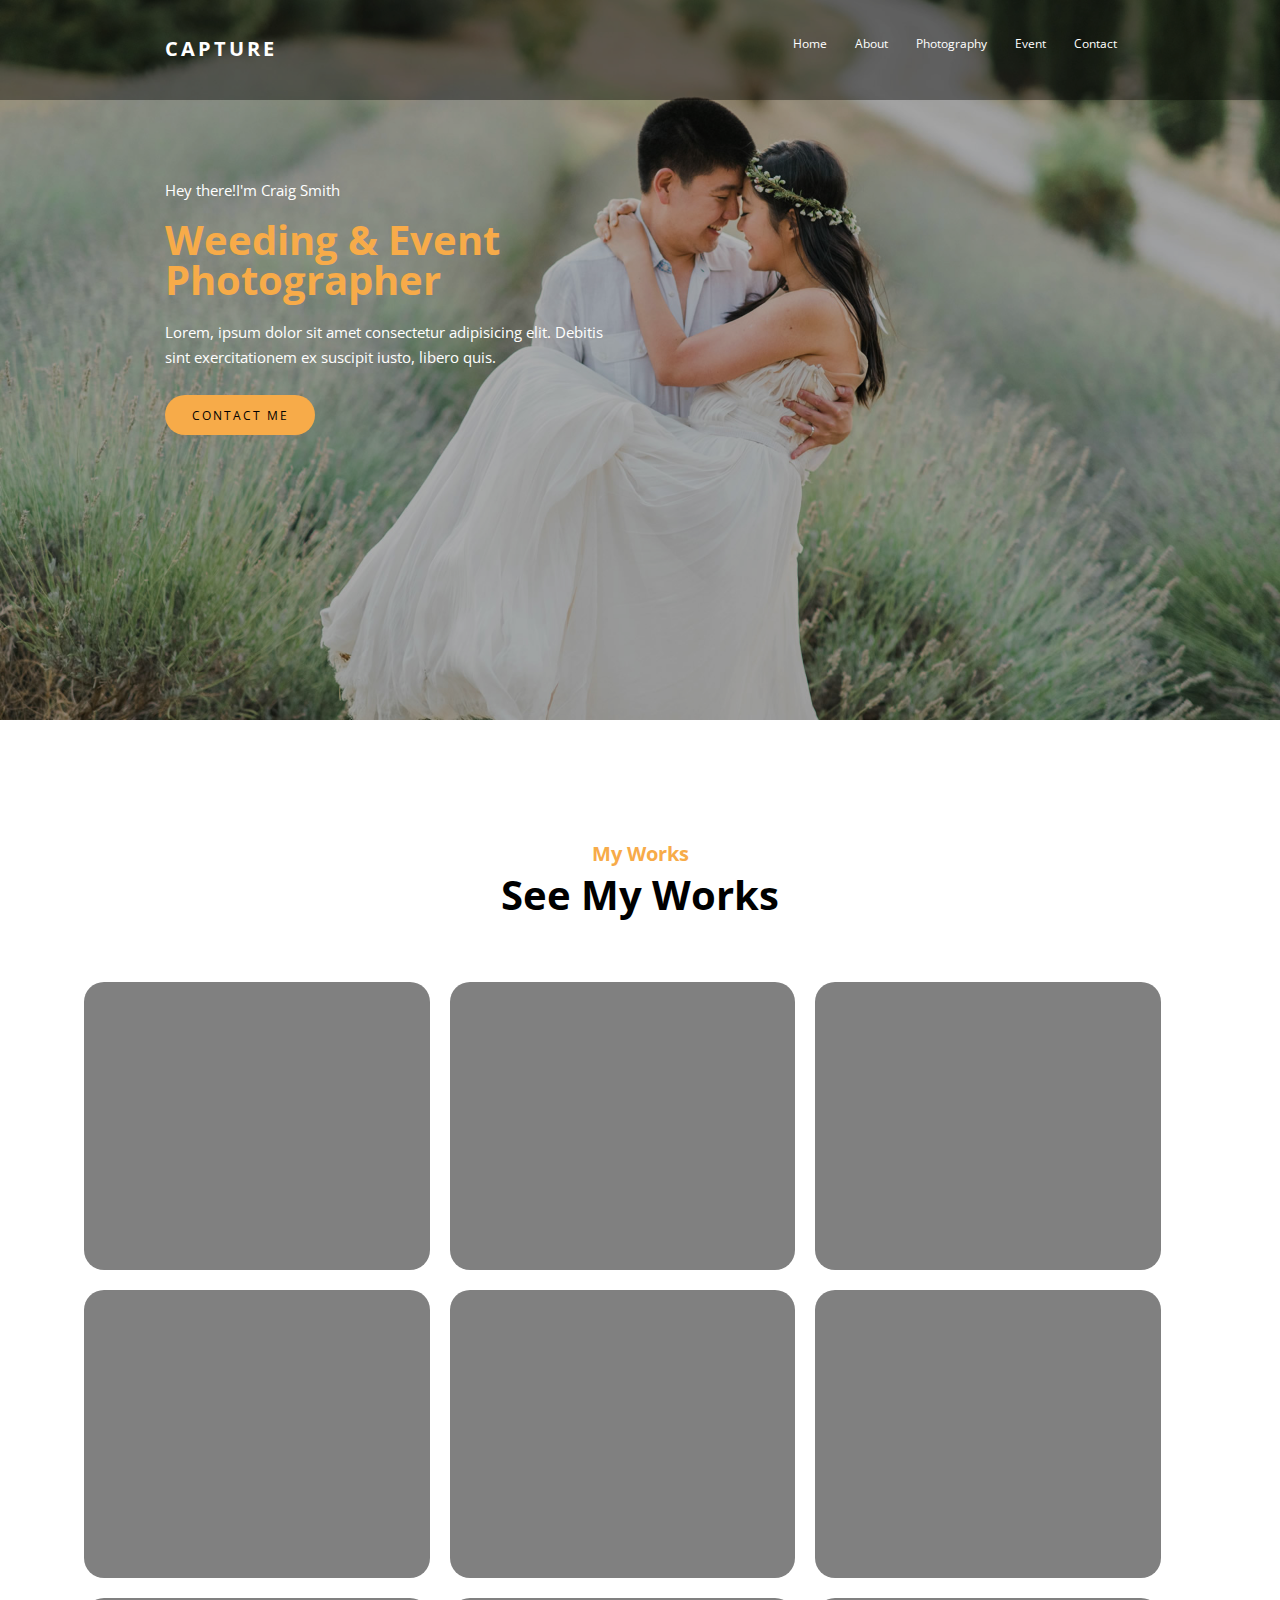
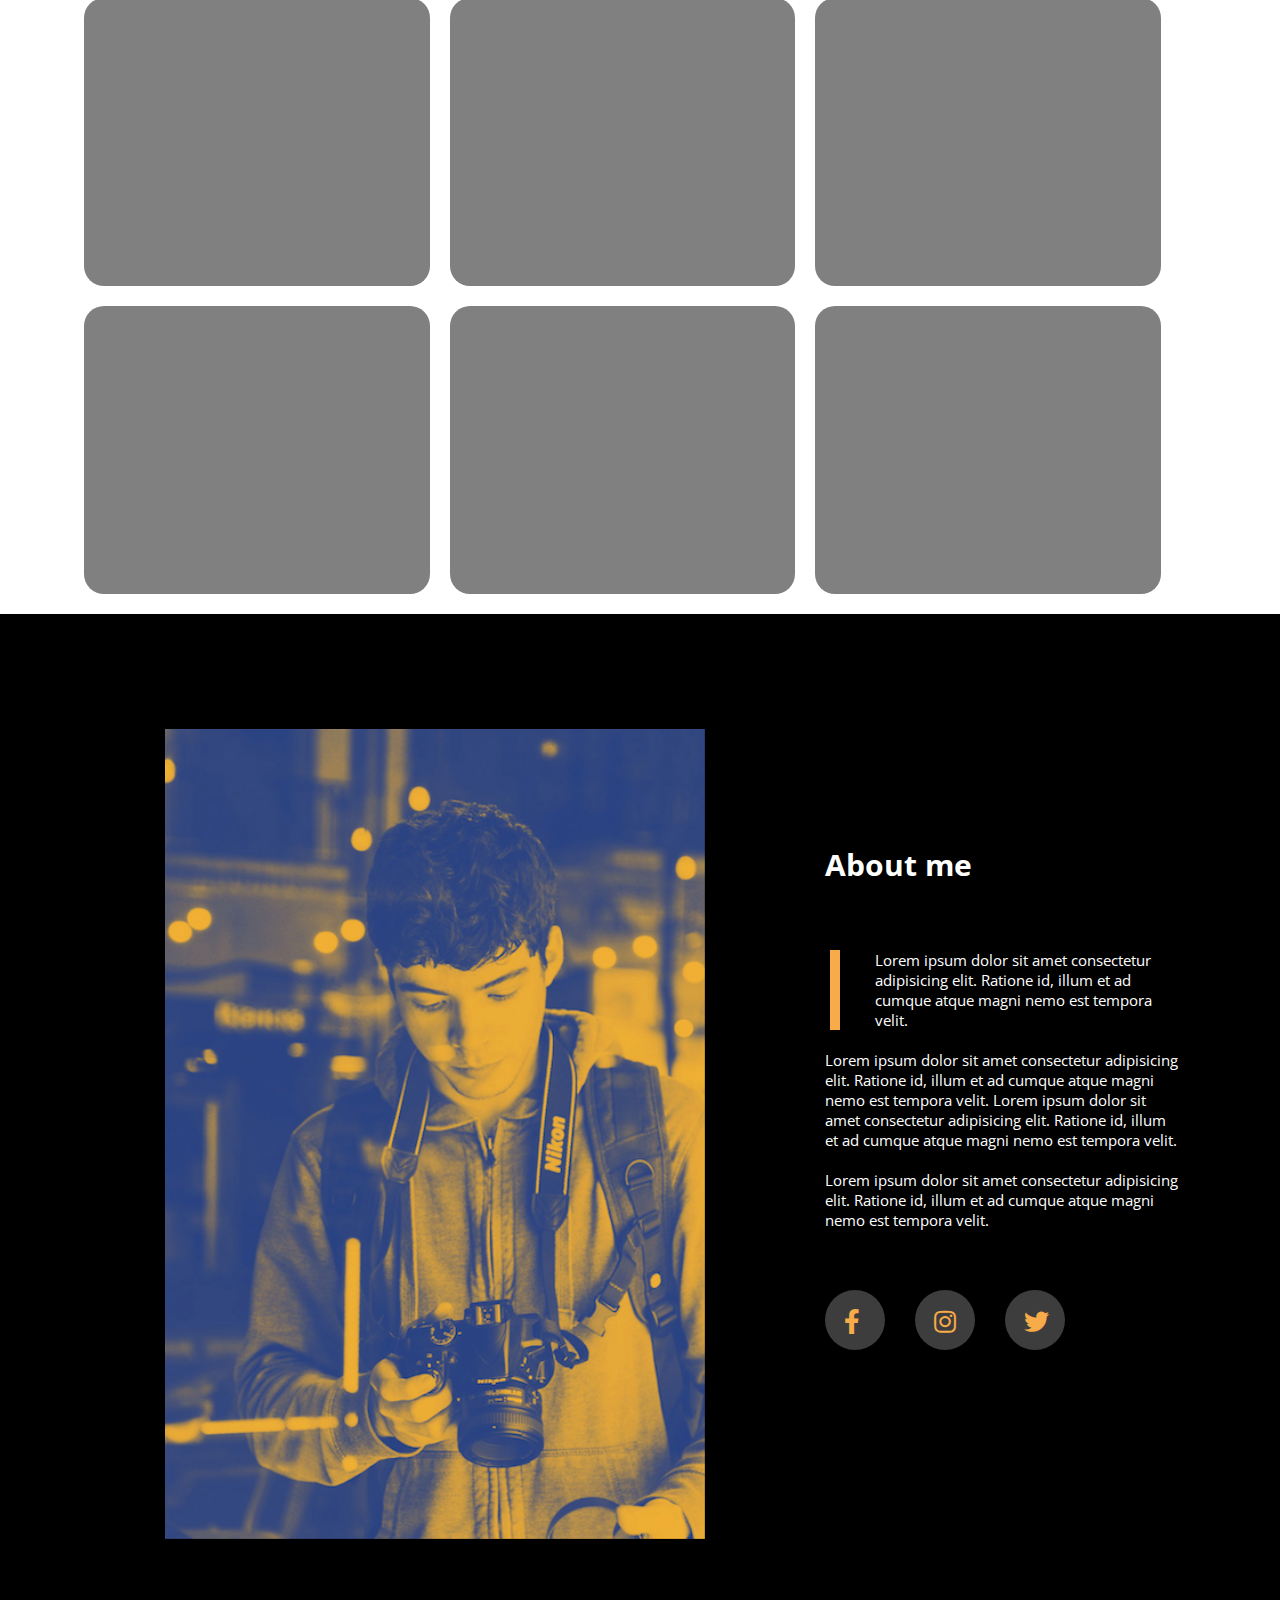
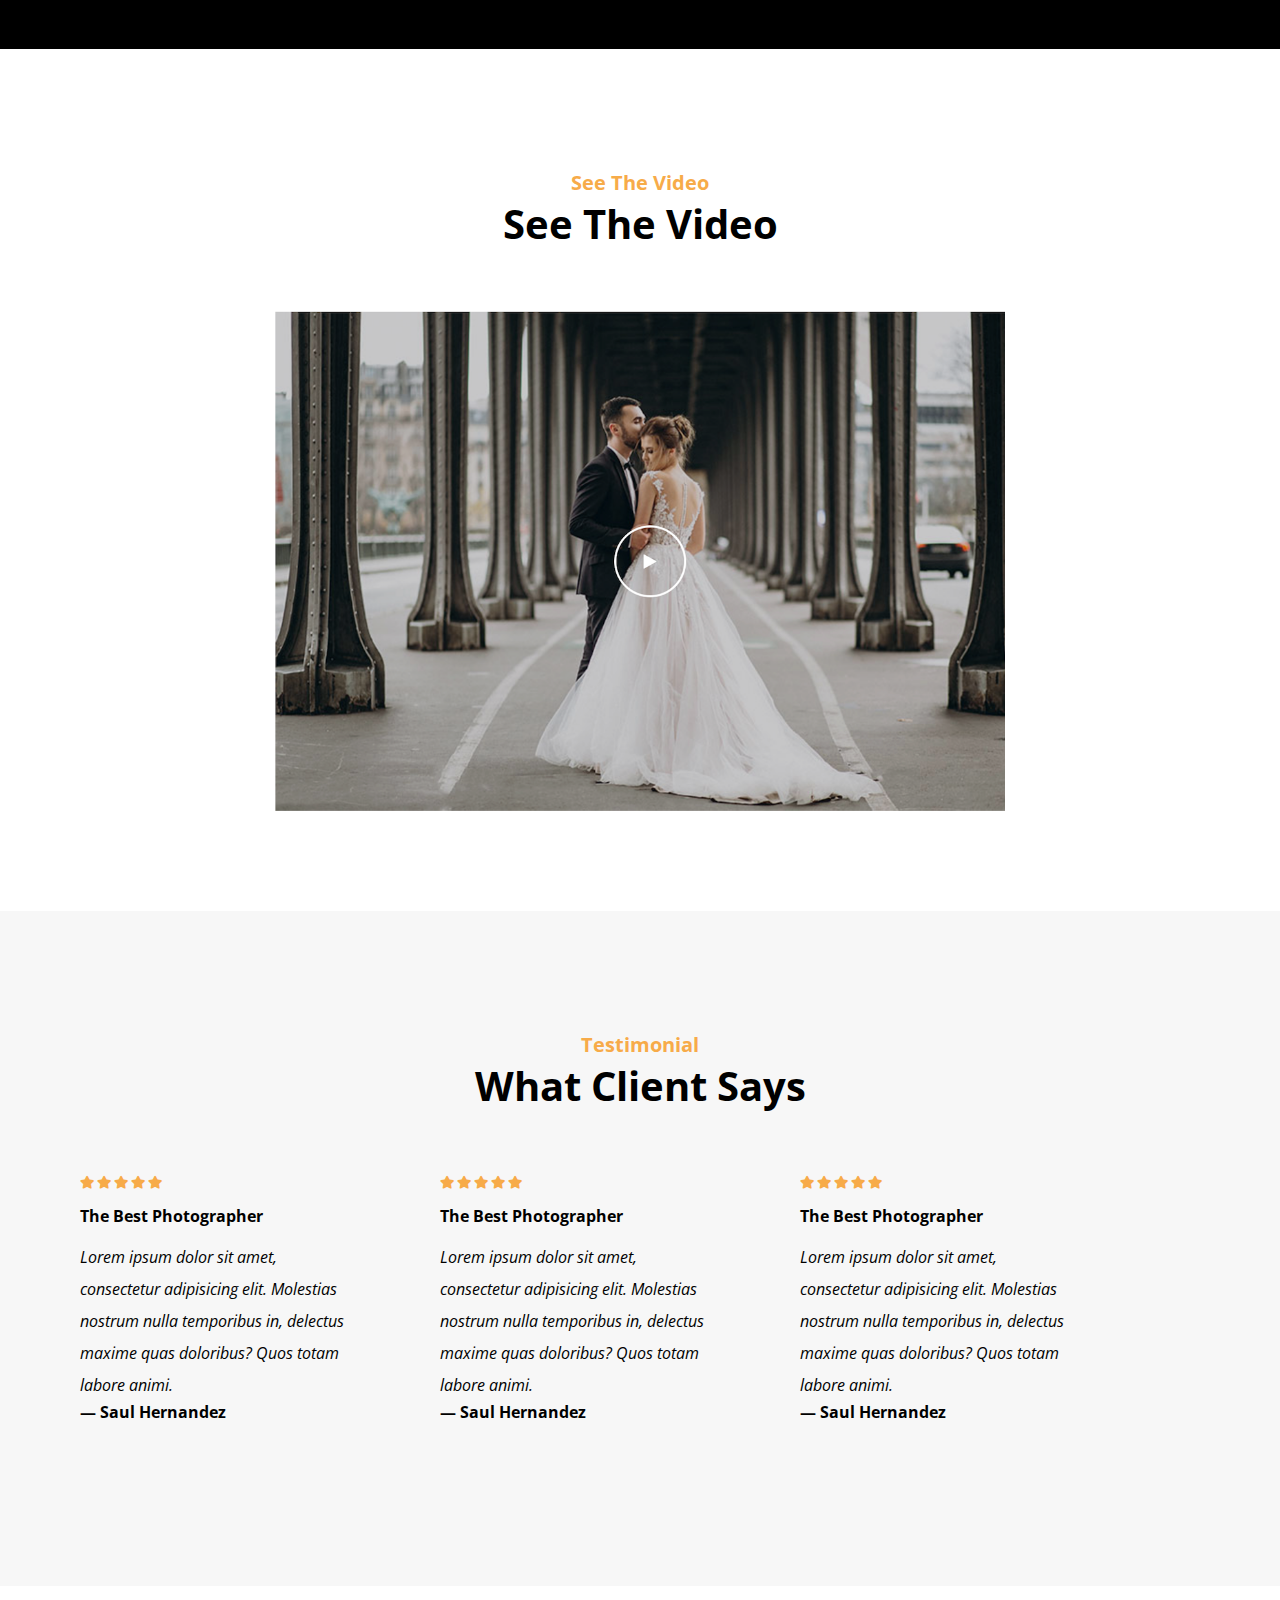
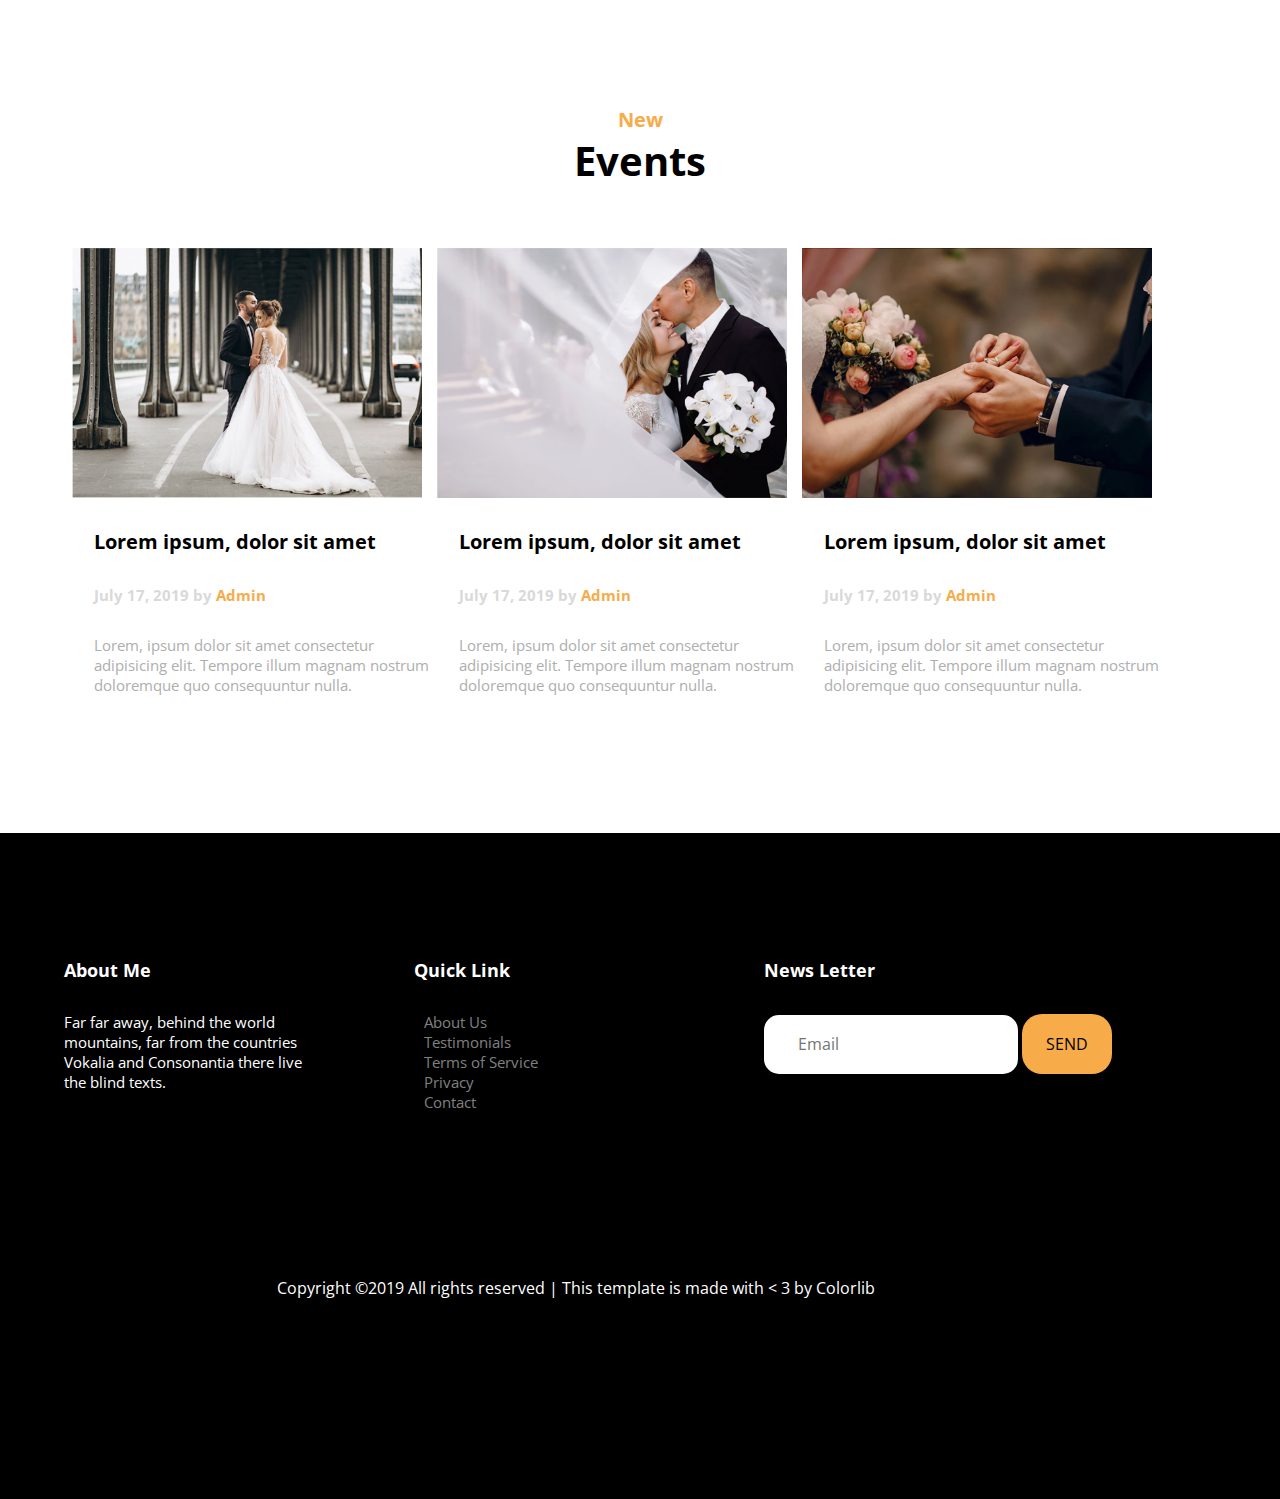
==== commit 486a2b46: "1280px min added" ====
--- a/index.html
+++ b/index.html
@@ -24,10 +24,6 @@
 
       <div class="brand">
         <h1>CAPTURE</h1>
-      </div>
-
-      <div class="menu">
-        <i class="fas fa-bars"></i>
       </div>
 
       <div class="inline-menu">
@@ -38,6 +34,10 @@
         <a>Contact</a>
       </div>
 
+      <div class="menu">
+        <i class="fas fa-bars"></i>
+      </div>
+
 
     </div>
 
@@ -125,16 +125,20 @@
             tempora velit.
           </p>
 
-          <div class="facebook social">
-            <i class="fab fa-facebook-f icon"></i>
-          </div>
-
-          <div class="instagram social">
-            <i class="fab fa-instagram icon"></i>
-          </div>
-
-          <div class="twitter social">
-            <i class="fab fa-twitter icon"></i>
+          <div class="social-icons">
+
+            <div class="facebook social">
+              <i class="fab fa-facebook-f icon"></i>
+            </div>
+
+            <div class="instagram social">
+              <i class="fab fa-instagram icon"></i>
+            </div>
+
+            <div class="twitter social">
+              <i class="fab fa-twitter icon"></i>
+            </div>
+
           </div>
 
         </div>
@@ -332,7 +336,10 @@
             </div>
           </div>
 
-          <div class="copy-section">
-            <p>
-              Copyright &copy;2019 All rights reserved | This template is made with < 3 by Colorlib </p> </div> </div>
-                </div> </div> </div> </body> </html>+
+        </div>
+
+        <div class="copy-section">
+          <p>
+            Copyright &copy;2019 All rights reserved | This template is made with < 3 by Colorlib </p> </div> </div>
+              </div> </div> </body> </html>--- a/css/frame.css
+++ b/css/frame.css
@@ -20,6 +20,13 @@
 }
 
 /* 
+  * Device = Desktops
+  * Screen = 1281px to higher resolution desktops
+*/
+
+@media (min-width: 1281px) {}
+
+/* 
   * Device = Laptops, Desktops
   * Screen = B/w 1025px to 1280px
 */
@@ -29,9 +36,8 @@
     position: absolute;
     z-index: 3;
     background-color: rgba(0, 0, 0, 0.4);
-    height: 8%;
+    height: 100px;
     width: 100%;
-    float: left;
   }
 }
 
@@ -53,9 +59,9 @@
 
 /* 
   * Device = Most of the Smartphones Mobiles (Portrait)
-  * Screen = B/w 320px to 479px
+  * Screen = B/w 0px to 479px
 */
-@media (min-width: 320px) and (max-width: 767px) {
+@media (max-width: 767px) {
 
   .header {
     position: fixed;
--- a/css/header.css
+++ b/css/header.css
@@ -1,22 +1,9 @@
-/* .brand {
-  position: absolute;
-  color: white;
-  font-family: Helveltica;
-  font-size: 2.5rem;
-  top: 35%;
-  letter-spacing: 0.2rem;
-  left: 8%;
-}
+/* 
+  * Device = Desktops
+  * Screen = 1281px to higher resolution desktops
+*/
 
-.menu {
-  position: absolute;
-  width: 10%;
-  height: 10%;
-  color: white;
-  font-size: 5rem;
-  right: 7%;
-  top: 35%;
-} */
+@media (min-width: 1281px) {}
 
 /*
   * Device = Laptops, Desktops
@@ -24,15 +11,14 @@
 */
 @media (min-width: 1025px) and (max-width: 1280px) {
 
-
   .brand {
-    position: absolute;
     color: white;
     font-family: Helveltica;
-    font-size: 0.5rem;
-    top: 32%;
-    letter-spacing: 0.2rem;
-    left: 8%;
+    font-size: 10px;
+    letter-spacing: 3px;
+    margin-top: 35px;
+    margin-left: 165px;
+    float: left;
   }
 
   .menu {
@@ -41,15 +27,14 @@
 
   .inline-menu {
     width: 40%;
-    top: 32%;
-    position: absolute;
-    right: 2%;
     color: white;
-    font-size: 0.8rem;
+    font-size: 12px;
+    float: right;
+    margin-top: 35px;
   }
 
   .inline-menu a {
-    margin-left: 5%;
+    margin-left: 25px;
   }
 
 }
@@ -89,10 +74,10 @@
 
 /* 
   * Device = Most of the Smartphones Mobiles (Portrait)
-  * Screen = B/w 320px to 479px
+  * Screen = B/w 0px to 479px
 */
-@media (min-width: 320px) and (max-width: 767px) {
-  
+@media (max-width: 767px) {
+
   .brand {
     position: absolute;
     color: white;
--- a/css/content.css
+++ b/css/content.css
@@ -1,6 +1,13 @@
 /*
 ? First Slider & Inner Clases
 */
+
+/* 
+  * Device = Desktops
+  * Screen = 1281px to higher resolution desktops
+*/
+
+@media (min-width: 1281px) {}
 
 /*
   * Device = Laptops, Desktops
@@ -8,6 +15,75 @@
 */
 
 @media (min-width: 1025px) and (max-width: 1280px) {
+
+  .first-slider {
+    width: 100%;
+    height: 80%;
+    background-color: black;
+    float: left;
+  }
+
+  .contact-card {
+    margin-top: 180px;
+    position: relative;
+  }
+
+  .contact-card h1 {
+    max-width: 500px;
+    color: rgb(247, 171, 73);
+    font-size: 40px;
+    line-height: 40px;
+    margin-left: 165px;
+    margin-top: 20px;
+    margin-bottom: 20px;
+    font-weight: bolder;
+  }
+
+  .contact-card p:nth-child(1) {
+    font-size: 15px;
+    color: white;
+    margin-left: 165px;
+  }
+
+  .contact-card p:nth-child(3) {
+    max-width: 460px;
+    font-size: 15px;
+    color: white;
+    line-height: 25px;
+    margin-left: 165px;
+    margin-bottom: 25px;
+  }
+
+  .contact-button {
+    width: 150px;
+    letter-spacing: 2px;
+    height: 40px;
+    font-size: 12px;
+    border-radius: 30px;
+    margin-left: 165px;
+    background-color: rgb(247, 171, 73);
+    border-color: rgb(247, 171, 73);
+    border-style: none;
+  }
+
+  .first-slider .first-slider-image {
+    position: absolute;
+    background-image: url('../images/header-image-2.jpg');
+    background-repeat: no-repeat;
+    background-position: center;
+    background-size: cover;
+    opacity: 0.7;
+    height: 80%;
+    width: 100%;
+  }
+}
+
+/* 
+  * Device = Tablets, Ipads (portrait)
+  * Screen = B/w 768px to 1024px
+*/
+
+@media (min-width: 768px) and (max-width: 1024px) {
 
   .first-slider {
     width: 100%;
@@ -42,6 +118,7 @@
     padding: 2%;
     color: white;
     line-height: 1rem;
+    text-align: justify;
     margin: 0 auto;
     position: relative;
   }
@@ -54,6 +131,7 @@
     padding: 2%;
     color: white;
     line-height: 1.5rem;
+    text-align: justify;
     margin-left: 5%;
   }
 
@@ -83,96 +161,13 @@
   }
 }
 
-/* 
-  * Device = Tablets, Ipads (portrait)
-  * Screen = B/w 768px to 1024px
-*/
-
-@media (min-width: 768px) and (max-width: 1024px) {
-
-  .first-slider {
-    width: 100%;
-    height: 80%;
-    background-color: black;
-    float: left;
-  }
-
-  /*
-  + Esta clase falta hacer en la parte móvil
-  */
-  .contact-card {
-    position: relative;
-    height: 100%;
-  }
-
-  .contact-card h1 {
-    max-width: 40%;
-    top: 30%;
-    color: rgb(247, 171, 73);
-    font-size: 2rem;
-    position: relative;
-    padding-left: 7%;
-    padding-right: 7%;
-    line-height: 2.5rem;
-  }
-
-  .contact-card p:nth-child(1) {
-    top: 33%;
-    max-width: 85%;
-    font-size: 1rem;
-    padding: 2%;
-    color: white;
-    line-height: 1rem;
-    text-align: justify;
-    margin: 0 auto;
-    position: relative;
-  }
-
-  .contact-card p:nth-child(3) {
-    max-width: 60%;
-    position: relative;
-    top: 28%;
-    font-size: 1rem;
-    padding: 2%;
-    color: white;
-    line-height: 1.5rem;
-    text-align: justify;
-    margin-left: 5%;
-  }
-
-  .contact-button {
-    position: relative;
-    top: 10rem;
-    color: black;
-    width: 17%;
-    letter-spacing: 0.3rem;
-    height: 8%;
-    font-size: 0.7rem;
-    border-radius: 100px;
-    margin-left: 7%;
-    background-color: rgb(247, 171, 73);
-    border-color: rgb(247, 171, 73);
-  }
-
-  .first-slider .first-slider-image {
-    position: absolute;
-    background-image: url('../images/header-image-2.jpg');
-    background-repeat: no-repeat;
-    background-position: center;
-    background-size: cover;
-    opacity: 0.7;
-    height: 80%;
-    width: 100%;
-  }
-}
-
 
 /* 
   * Device = Most of the Smartphones Mobiles (Portrait)
-  * Screen = B/w 320px to 479px
-*/
-
-@media (min-width: 320px) and (max-width: 767px) {
+  * Screen = B/w 0px to 479px
+*/
+
+@media (max-width: 767px) {
 
   .first-slider {
     width: 100%;
@@ -231,12 +226,74 @@
 ? Second Slider & Inner Clases
 */
 
+/* 
+  * Device = Desktops
+  * Screen = 1281px to higher resolution desktops
+*/
+
+@media (min-width: 1281px) {}
+
 /*
   * Device = Laptops, Desktops
   * Screen = B/w 1025px to 1280px
 */
 @media (min-width: 1025px) and (max-width: 1280px) {
 
+  .second-slider {
+    width: 100%;
+    background-color: white;
+    float: left;
+  }
+
+  .header-card {
+    width: 100%;
+    margin-top: 120px;
+    margin-bottom: 60px;
+  }
+
+  .header-card h3 {
+    color: rgb(247, 171, 73);
+    font-size: 20px;
+    text-align: center;
+  }
+
+  .header-card h1 {
+    color: black;
+    font-size: 40px;
+    text-align: center;
+  }
+
+  .content-pictures {
+    width: 90%;
+    margin: 0 auto;
+  }
+
+  .sample-picture {
+    border-radius: 20px;
+    width: 30%;
+    height: 18rem;
+    background-color: gray;
+    float: left;
+    margin-left: 20px;
+    margin-bottom: 20px;
+  }
+
+  .sample-picture-large {
+    width: 30%;
+    height: 18rem;
+    border-radius: 20px;
+    background-color: gray;
+    float: left;
+    margin-left: 20px;
+    margin-bottom: 20px;
+  }
+}
+
+/* 
+  * Device = Tablets, Ipads (portrait)
+  * Screen = B/w 768px to 1024px
+*/
+@media (min-width: 768px) and (max-width: 1024px) {
   .second-slider {
     width: 100%;
     background-color: white;
@@ -289,67 +346,11 @@
 }
 
 /* 
-  * Device = Tablets, Ipads (portrait)
-  * Screen = B/w 768px to 1024px
-*/
-@media (min-width: 768px) and (max-width: 1024px) {
-  .second-slider {
-    width: 100%;
-    background-color: white;
-    float: left;
-  }
-
-  .header-card {
-    width: 100%;
-    padding-top: 5%;
-    padding-bottom: 5%;
-  }
-
-  .header-card h3 {
-    color: rgb(247, 171, 73);
-    font-size: 1.5rem;
-    text-align: center;
-  }
-
-  .header-card h1 {
-    color: black;
-    font-size: 2.5rem;
-    text-align: center;
-  }
-
-  .content-pictures {
-    width: 90%;
-    height: 100%;
-    position: relative;
-    top: 5%;
-    margin: 0 auto;
-  }
-
-  .sample-picture {
-    width: 30%;
-    height: 18rem;
-    background-color: gray;
-    float: left;
-    margin-left: 2%;
-    margin-bottom: 2%;
-  }
-
-  .sample-picture-large {
-    width: 30%;
-    height: 24rem;
-    background-color: gray;
-    float: left;
-    margin-left: 2%;
-    margin-bottom: 4%;
-  }
-}
-
-/* 
   * Device = Most of the Smartphones Mobiles (Portrait)
-  * Screen = B/w 320px to 479px
-*/
-
-@media (min-width: 320px) and (max-width: 767px) {
+  * Screen = B/w 0px to 479px
+*/
+
+@media (max-width: 767px) {
 
   .second-slider {
     width: 100%;
@@ -406,12 +407,107 @@
 ? Third Slider & Inner Clases
 */
 
+/* 
+  * Device = Desktops
+  * Screen = 1281px to higher resolution desktops
+*/
+
+@media (min-width: 1281px) {}
+
 /*
   * Device = Laptops, Desktops
   * Screen = B/w 1025px to 1280px
 */
 @media (min-width: 1025px) and (max-width: 1280px) {
 
+  .third-slider {
+    width: 100%;
+    background-color: black;
+    float: left;
+
+  }
+
+  .title-picture {
+    float: left;
+    background-image: url('../images/camera-guy.png');
+    background-size: cover;
+    width: 540px;
+    height: 810px;
+    margin-top: 115px;
+    margin-left: 165px;
+    margin-right: 120px;
+    margin-bottom: 110px;
+  }
+
+  .content-about {
+    margin-top: 230px;
+  }
+
+  .content-about h1 {
+    color: white;
+    margin-bottom: 65px;
+    font-size: 30px;
+  }
+
+  .content-about p:nth-child(2) {
+    padding-left: 35px;
+    margin-left: 830px;
+    margin-right: 100px;
+    border-left-color: rgb(247, 171, 73);
+    border-left-style: solid;
+    border-left-width: 10px;
+
+  }
+
+  .content-about p+p {
+    margin-top: 20px;
+    margin-right: 100px;
+  }
+
+  .content-about p {
+    font-size: 15px;
+    color: white;
+    position: relative;
+  }
+
+  .social {
+    height: 60px;
+    width: 60px;
+    margin-top: 60px;
+    font-size: 25px;
+    border-radius: 100%;
+    background-color: #3e3d3d;
+    color: rgb(247, 171, 73);
+  }
+
+  .social-icons div+div {
+    margin-left: 30px;
+  }
+
+  .facebook {
+    float: left;
+  }
+
+  .icon {
+    margin: 19px;
+  }
+
+  .instagram {
+    float: left;
+  }
+
+  .twitter {
+    float: left;
+  }
+
+
+}
+
+/* 
+  * Device = Tablets, Ipads (portrait)
+  * Screen = B/w 768px to 1024px
+*/
+@media (min-width: 768px) and (max-width: 1024px) {
   .third-slider {
     width: 100%;
     background-color: black;
@@ -513,115 +609,10 @@
 }
 
 /* 
-  * Device = Tablets, Ipads (portrait)
-  * Screen = B/w 768px to 1024px
-*/
-@media (min-width: 768px) and (max-width: 1024px) {
-  .third-slider {
-    width: 100%;
-    background-color: black;
-    float: left;
-    height: 125%;
-
-  }
-
-  .title-picture {
-    float: left;
-    background-image: url('../images/camera-guy.png');
-    background-size: cover;
-    width: 41%;
-    height: 73%;
-    left: 5%;
-    margin-top: 8%;
-    margin-left: 10%;
-    margin-right: 10%;
-  }
-
-  .content-about {
-    position: relative;
-    margin-top: 20%;
-  }
-
-  .content-about h1 {
-    position: relative;
-    color: white;
-    margin-left: 6%;
-    margin-bottom: 5%;
-    font-size: 1.5rem;
-  }
-
-  .content-about p:nth-child(2) {
-    text-align: justify;
-    padding-left: 3%;
-    margin-left: 61%;
-    margin-right: 5%;
-    border-left-color: rgb(247, 171, 73);
-    border-left-style: solid;
-  }
-
-  .content-about p+p {
-    text-align: justify;
-    padding-left: 5%;
-    margin: 2%;
-    margin-right: 5%;
-  }
-
-  .content-about p {
-    font-size: 0.9rem;
-    color: white;
-    position: relative;
-  }
-
-
-
-  .social {
-    height: 2rem;
-    width: 2rem;
-    position: absolute;
-    font-size: 0.9rem;
-    margin-left: 55%;
-    border-radius: 100%;
-    background-color: #3e3d3d;
-    color: rgb(247, 171, 73);
-  }
-
-  .facebook {
-    left: 6%;
-  }
-
-  .facebook .icon {
-    top: 30%;
-    left: 37%;
-    position: absolute;
-  }
-
-  .instagram {
-    left: 12%;
-  }
-
-  .instagram .icon {
-    top: 30%;
-    left: 32%;
-    position: absolute;
-  }
-
-  .twitter {
-    left: 18%;
-
-  }
-
-  .twitter .icon {
-    top: 30%;
-    left: 30%;
-    position: absolute;
-  }
-}
-
-/* 
   * Device = Most of the Smartphones Mobiles (Portrait)
-  * Screen = B/w 320px to 479px
-*/
-@media (min-width: 320px) and (max-width: 767px) {
+  * Screen = B/w 0px to 479px
+*/
+@media (max-width: 767px) {
 
   .third-slider {
     width: 100%;
@@ -717,12 +708,41 @@
 ? Fourth Slider & Inner Clases
 */
 
+/* 
+  * Device = Desktops
+  * Screen = 1281px to higher resolution desktops
+*/
+
+@media (min-width: 1281px) {}
+
 /*
   * Device = Laptops, Desktops
   * Screen = B/w 1025px to 1280px
 */
 @media (min-width: 1025px) and (max-width: 1280px) {
 
+  .fourth-slider {
+    width: 100%;
+    background-color: white;
+    float: left;
+  }
+
+  .video-image {
+    width: 730px;
+    background-repeat: no-repeat;
+    height: 500px;
+    margin: 0 auto;
+    margin-bottom: 100px;
+    background-image: url('../images/video-image.png');
+    background-size: cover;
+  }
+}
+
+/* 
+  * Device = Tablets, Ipads (portrait)
+  * Screen = B/w 768px to 1024px
+*/
+@media (min-width: 768px) and (max-width: 1024px) {
   .fourth-slider {
     width: 100%;
     height: 100%;
@@ -747,38 +767,10 @@
 }
 
 /* 
-  * Device = Tablets, Ipads (portrait)
-  * Screen = B/w 768px to 1024px
-*/
-@media (min-width: 768px) and (max-width: 1024px) {
-  .fourth-slider {
-    width: 100%;
-    height: 100%;
-    background-color: white;
-    float: left;
-  }
-
-  .video-card {
-    width: 70%;
-    height: 70%;
-  }
-
-  .video-image {
-    position: absolute;
-    width: 60%;
-    background-repeat: no-repeat;
-    height: 54%;
-    margin-left: 20%;
-    background-image: url('../images/video-image.png');
-    background-size: cover
-  }
-}
-
-/* 
   * Device = Most of the Smartphones Mobiles (Portrait)
-  * Screen = B/w 320px to 479px
-*/
-@media (min-width: 320px) and (max-width: 767px) {
+  * Screen = B/w 0px to 479px
+*/
+@media (max-width: 767px) {
   .fourth-slider {
     width: 100%;
     height: 65%;
@@ -803,11 +795,19 @@
 ? Fifth Slider & Inner Clases
 */
 
+/* 
+  * Device = Desktops
+  * Screen = 1281px to higher resolution desktops
+*/
+
+@media (min-width: 1281px) {}
+
 /*
   * Device = Laptops, Desktops
   * Screen = B/w 1025px to 1280px
 */
 @media (min-width: 1025px) and (max-width: 1280px) {
+
   .fifth-slider {
     width: 100%;
     height: 75%;
@@ -817,14 +817,12 @@
   }
 
   .content-reviews {
-    position: relative;
-    width: 100%;
-    height: 50%;
+    width: 90%;
   }
 
   .each-review {
-    width: 28%;
-    margin-left: 5%;
+    width: 280px;
+    margin-left: 80px;
     float: left;
   }
 
@@ -893,9 +891,9 @@
 
 /* 
   * Device = Most of the Smartphones Mobiles (Portrait)
-  * Screen = B/w 320px to 479px
-*/
-@media (min-width: 320px) and (max-width: 767px) {
+  * Screen = B/w 0px to 479px
+*/
+@media (max-width: 767px) {
 
   .fifth-slider {
     width: 100%;
@@ -942,12 +940,95 @@
 ? Sixth Slider & Inner Clases
 */
 
+/* 
+  * Device = Desktops
+  * Screen = 1281px to higher resolution desktops
+*/
+
+@media (min-width: 1281px) {}
+
 /*
   * Device = Laptops, Desktops
   * Screen = B/w 1025px to 1280px
 */
 @media (min-width: 1025px) and (max-width: 1280px) {
 
+  .sixth-slider {
+    width: 100%;
+    background-color: white;
+    float: left;
+  }
+
+  .events-content {
+    width: 90%;
+    margin: 0 auto;
+  }
+
+  .each-event {
+    width: 365px;
+    height: 400px;
+    float: left;
+    margin-bottom: 185px;
+  }
+
+  .image-event {
+    width: 350px;
+    height: 250px;
+    margin: 0 auto;
+    background-color: gray;
+  }
+
+  .img1 {
+    background-image: url('../images/event-image2.png');
+    background-repeat: no-repeat;
+    background-size: cover;
+  }
+
+  .img2 {
+    background-image: url('../images/event-image3.png');
+    background-repeat: no-repeat;
+    background-size: cover;
+  }
+
+  .img3 {
+    background-image: url('../images/event-image1.png');
+    background-repeat: no-repeat;
+    background-size: cover;
+  }
+
+  .event-title {
+    font-size: 20px;
+    margin-top: 30px;
+    margin-left: 30px;
+  }
+
+  .event-author {
+    margin-left: 30px;
+    margin-top: 30px;
+    font-size: 15px;
+  }
+
+  .event-date {
+    color: #d9d9d9;
+  }
+
+  .event-date-author {
+    color: rgb(247, 171, 73);
+  }
+
+  .event-text {
+    margin-top: 30px;
+    margin-left: 30px;
+    font-size: 15px;
+    color: #aeaeae;
+  }
+}
+
+/* 
+  * Device = Tablets, Ipads (portrait)
+  * Screen = B/w 768px to 1024px
+*/
+@media (min-width: 768px) and (max-width: 1024px) {
   .sixth-slider {
     width: 100%;
     height: 110%;
@@ -1003,7 +1084,7 @@
 
   .event-author {
     position: relative;
-    top: 1%;
+    margin-top: 1%;
     margin-left: 10%;
     margin-right: 4%;
     font-size: 1rem;
@@ -1028,94 +1109,10 @@
 }
 
 /* 
-  * Device = Tablets, Ipads (portrait)
-  * Screen = B/w 768px to 1024px
-*/
-@media (min-width: 768px) and (max-width: 1024px) {
-  .sixth-slider {
-    width: 100%;
-    height: 110%;
-    background-color: white;
-    float: left;
-  }
-
-  .events-content {
-    width: 100%;
-    height: 100%;
-  }
-
-  .each-event {
-    width: 33%;
-    height: 50%;
-    float: left;
-  }
-
-  .image-event {
-    width: 92%;
-    height: 60%;
-    margin-left: 4%;
-    margin-right: 4%;
-    background-color: gray;
-  }
-
-  .img1 {
-    background-image: url('../images/event-image2.png');
-    background-repeat: no-repeat;
-    background-size: cover;
-  }
-
-  .img2 {
-    background-image: url('../images/event-image3.png');
-    background-repeat: no-repeat;
-    background-size: cover;
-  }
-
-  .img3 {
-    background-image: url('../images/event-image1.png');
-    background-repeat: no-repeat;
-    background-size: cover;
-  }
-
-  .event-title {
-    font-size: 1.3rem;
-    width: 90%;
-    height: 12%;
-    margin-top: 5%;
-    margin-left: 10%;
-    margin-right: 4%;
-  }
-
-  .event-author {
-    position: relative;
-    margin-top: 1%;
-    margin-left: 10%;
-    margin-right: 4%;
-    font-size: 1rem;
-  }
-
-  .event-date {
-    color: #d9d9d9;
-  }
-
-  .event-date-author {
-    color: rgb(247, 171, 73);
-  }
-
-  .event-text {
-    position: relative;
-    margin-top: 4%;
-    margin-left: 10%;
-    margin-right: 4%;
-    font-size: 1rem;
-    color: #aeaeae;
-  }
-}
-
-/* 
   * Device = Most of the Smartphones Mobiles (Portrait)
-  * Screen = B/w 320px to 479px
-*/
-@media (min-width: 320px) and (max-width: 767px) {
+  * Screen = B/w 0px to 479px
+*/
+@media (max-width: 767px) {
   .sixth-slider {
     width: 100%;
     background-color: white;
@@ -1188,11 +1185,110 @@
 ? Footer
 */
 
+/* 
+  * Device = Desktops
+  * Screen = 1281px to higher resolution desktops
+*/
+
+@media (min-width: 1281px) {}
+
 /*
   * Device = Laptops, Desktops
   * Screen = B/w 1025px to 1280px
 */
 @media (min-width: 1025px) and (max-width: 1280px) {
+  .footer {
+    bottom: 0;
+    background-color: black;
+    width: 100%;
+    float: left;
+  }
+
+  .footer-content {
+    color: white;
+    height: 100%;
+    margin: 0 auto;
+    font-size: 15px;
+    width: 90%;
+  }
+
+  .footer-about {
+    width: 350px;
+    float: left;
+    margin-bottom: 165px;
+  }
+
+  .section-title {
+    margin-top: 125px;
+  }
+
+  .about-body {
+    margin-top: 30px;
+    max-width: 250px;
+  }
+
+  .quick-links {
+    float: left;
+    width: 350px;
+    margin-bottom: 165px;
+  }
+
+  .links-list ul {
+    list-style-type: none;
+    margin-top: 30px;
+    margin-left: 10px;
+    color: gray;
+  }
+
+  .links-list ul a:active,
+  .links-list ul a:link,
+  .links-list ul a:visited,
+  .links-list ul a:hover {
+    text-decoration: none;
+    color: gray;
+  }
+
+  .news-letter {
+    width: 350px;
+    float: left;
+    margin-bottom: 165px;
+  }
+
+  .newsletter-form input {
+    margin-top: 30px;
+    width: 250px;
+    height: 55px;
+    border-radius: 15px;
+    font-size: 1rem;
+    text-indent: 2rem;
+    border-color: rgba(0, 0, 0, 0);
+  }
+
+  .btn-send {
+    margin-top: 2rem;
+    width: 90px;
+    height: 60px;
+    border-radius: 20px;
+    font-size: 1rem;
+    background-color: rgb(247, 171, 73);
+    border-color: rgba(0, 0, 0, 0);
+  }
+
+  .copy-section {
+    color: white;
+    margin: 0 auto;
+    float: left;
+    text-align: center;
+    width: 90%;
+    margin-bottom: 200px;
+  }
+}
+
+/* 
+  * Device = Tablets, Ipads (portrait)
+  * Screen = B/w 768px to 1024px
+*/
+@media (min-width: 768px) and (max-width: 1024px) {
   .footer {
     bottom: 0;
     background-color: black;
@@ -1277,98 +1373,10 @@
 }
 
 /* 
-  * Device = Tablets, Ipads (portrait)
-  * Screen = B/w 768px to 1024px
-*/
-@media (min-width: 768px) and (max-width: 1024px) {
-  .footer {
-    bottom: 0;
-    background-color: black;
-    width: 100%;
-    height: 80%;
-    float: left;
-  }
-
-  .footer-content {
-    position: relative;
-    color: white;
-    height: 100%;
-    margin-left: 5%;
-    font-size: 1rem;
-  }
-
-  .footer-about {
-    width: 30%;
-    float: left;
-  }
-
-  .section-title {
-    margin-top: 10%;
-  }
-
-  .about-body {
-    width: 95%;
-    margin-top: 2rem;
-  }
-
-  .quick-links {
-    float: left;
-    width: 30%;
-  }
-
-  .links-list ul {
-    list-style-type: none;
-    margin-top: 1.5rem;
-    margin-left: 1.5rem;
-    color: gray;
-  }
-
-  .links-list ul a:active,
-  .links-list ul a:link,
-  .links-list ul a:visited,
-  .links-list ul a:hover {
-    text-decoration: none;
-    color: gray;
-  }
-
-  .news-letter {
-    width: 30%;
-    float: left;
-  }
-
-  .newsletter-form input {
-    margin-top: 2rem;
-    width: 60%;
-    height: 3rem;
-    border-radius: 15px;
-    font-size: 1rem;
-    text-indent: 2rem;
-    border-color: rgba(0, 0, 0, 0);
-  }
-
-  .btn-send {
-    margin-top: 2rem;
-    width: 28%;
-    height: 3rem;
-    border-radius: 20px;
-    font-size: 1rem;
-    background-color: rgb(247, 171, 73);
-    border-color: rgba(0, 0, 0, 0);
-  }
-
-  .copy-section {
-    position: absolute;
-    bottom: 25%;
-    margin-left: 16%;
-    text-align: center;
-  }
-}
-
-/* 
   * Device = Most of the Smartphones Mobiles (Portrait)
-  * Screen = B/w 320px to 479px
-*/
-@media (min-width: 320px) and (max-width: 767px) {
+  * Screen = B/w 0px to 479px
+*/
+@media (max-width: 767px) {
 
   .footer {
     bottom: 0;
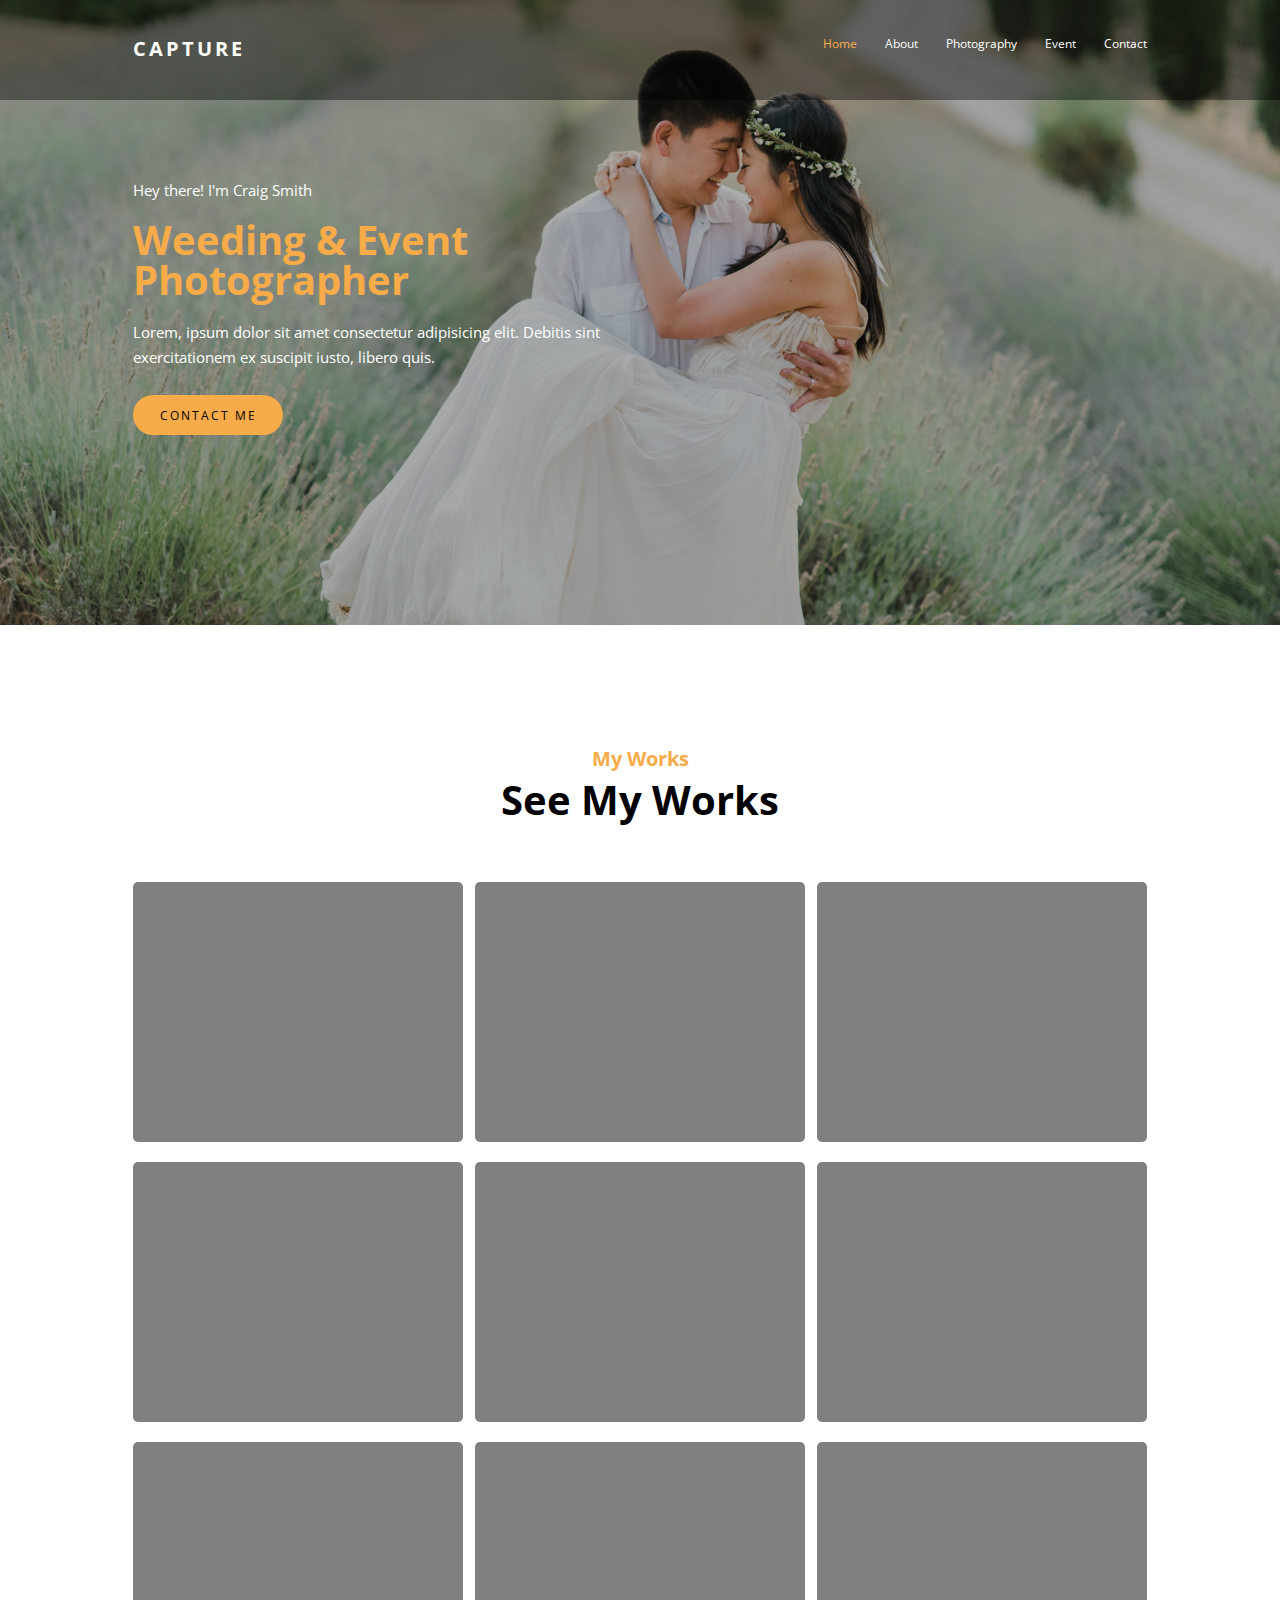
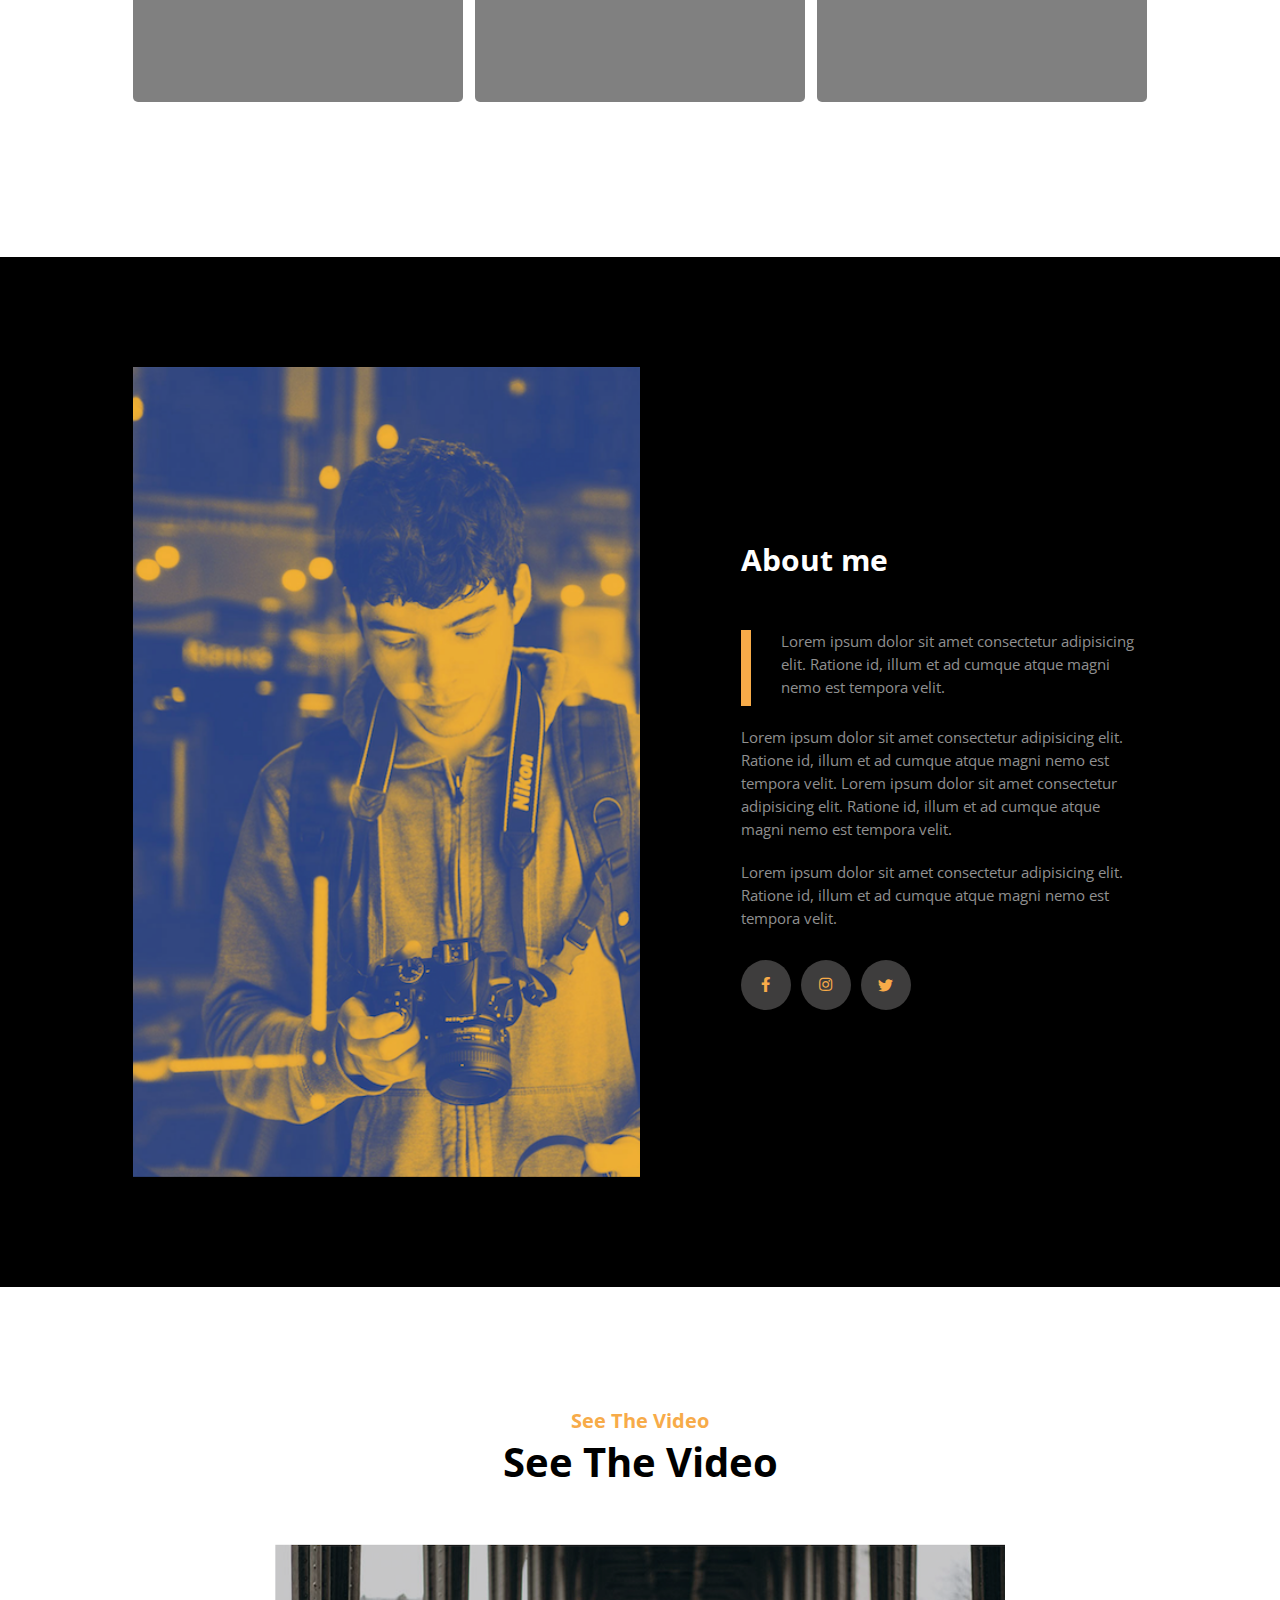
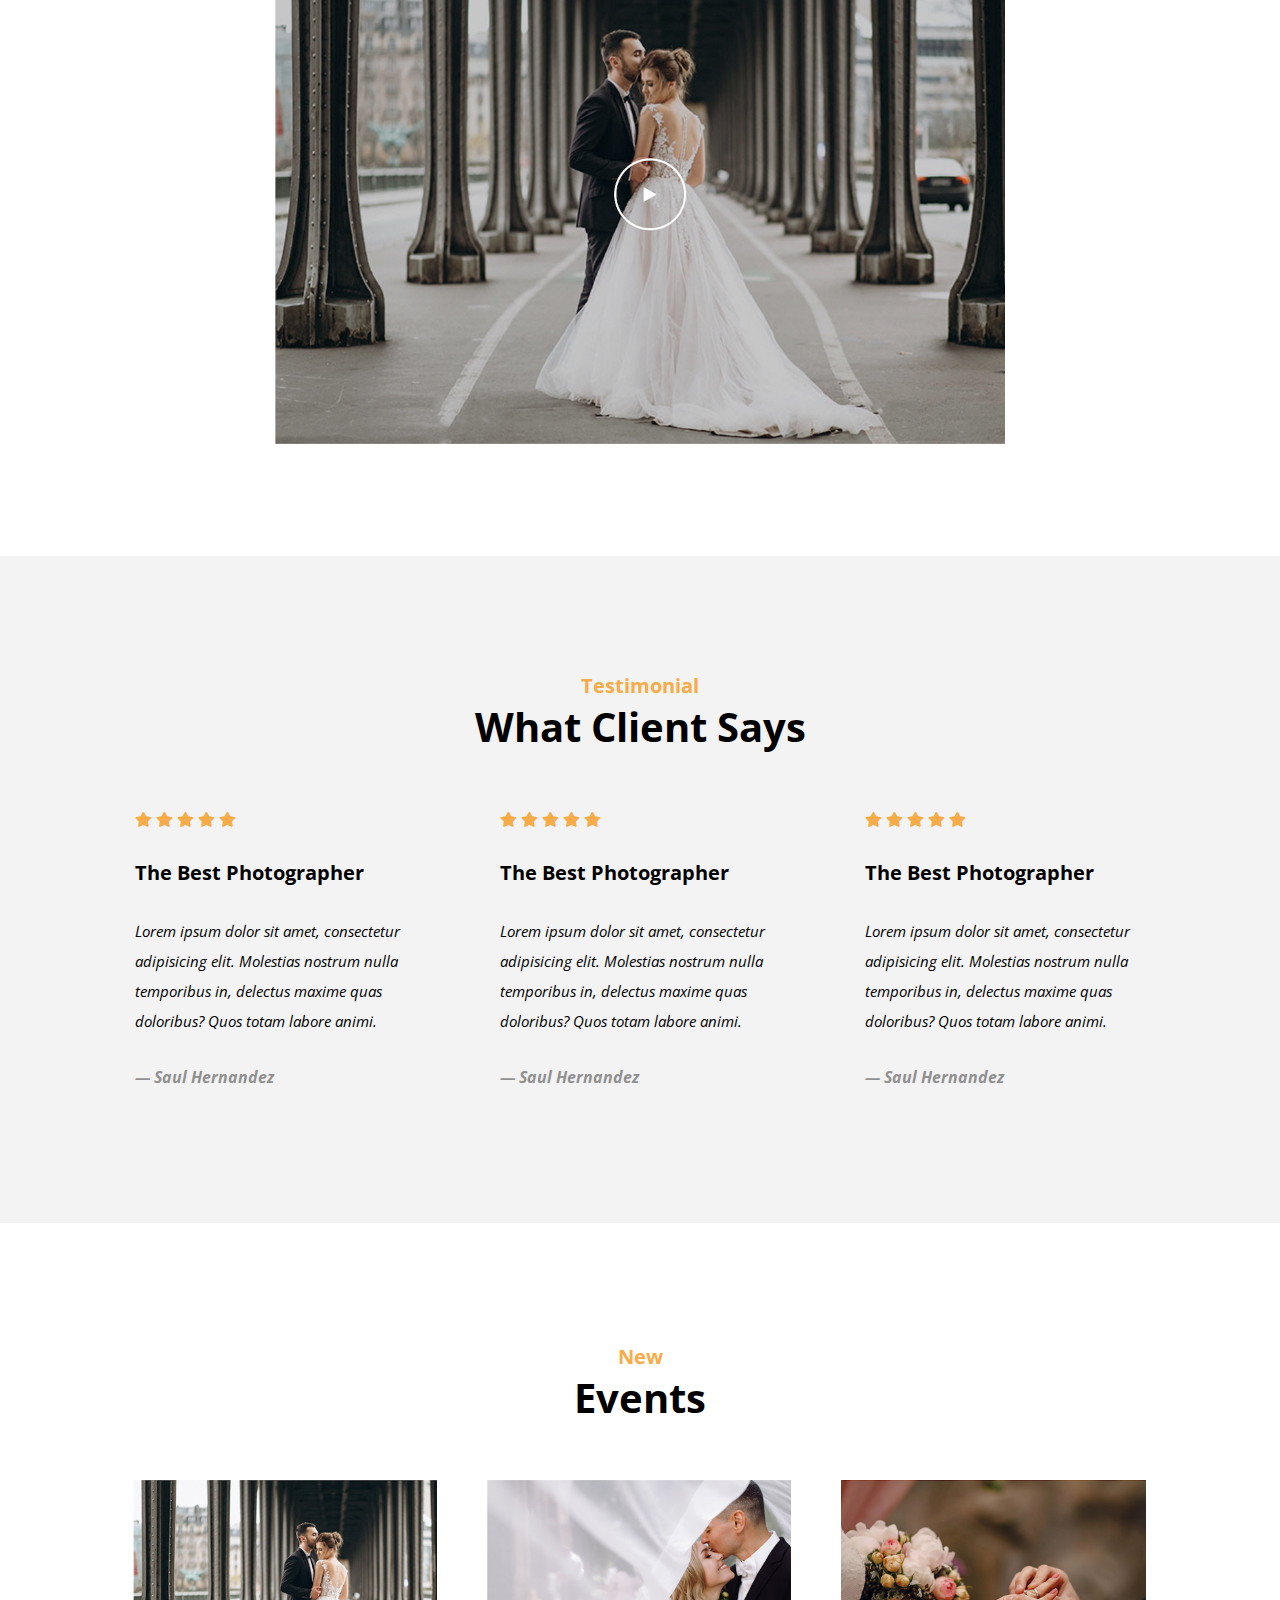
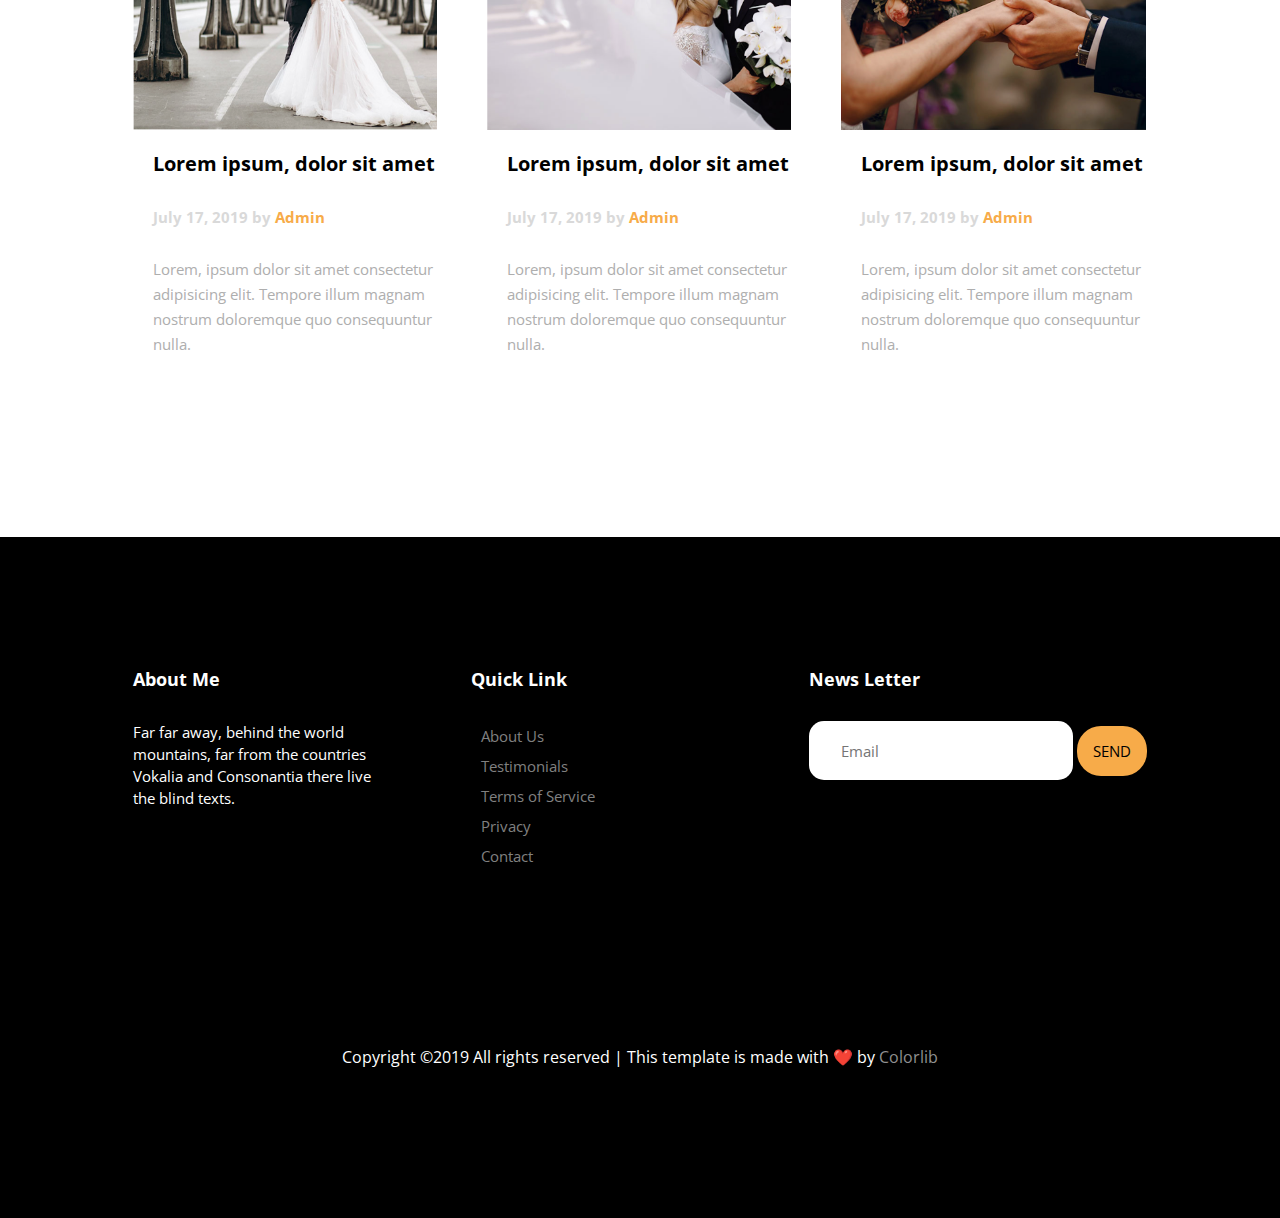
==== commit 4e94d9ac: "Ready for QA" ====
--- a/index.html
+++ b/index.html
@@ -21,21 +21,24 @@
     <!-- HEADER -->
     <!-- ***** -->
     <div class="header">
-
-      <div class="brand">
-        <h1>CAPTURE</h1>
-      </div>
-
-      <div class="inline-menu">
-        <a>Home</a>
-        <a>About</a>
-        <a>Photography</a>
-        <a>Event</a>
-        <a>Contact</a>
-      </div>
-
-      <div class="menu">
-        <i class="fas fa-bars"></i>
+      <div class="header-content">
+
+        <div class="brand">
+          <h1>CAPTURE</h1>
+        </div>
+
+        <div class="inline-menu">
+          <a>Home</a>
+          <a>About</a>
+          <a>Photography</a>
+          <a>Event</a>
+          <a>Contact</a>
+        </div>
+
+        <div class="menu">
+          <i class="fas fa-bars"></i>
+        </div>
+
       </div>
 
 
@@ -49,22 +52,35 @@
       <!-- ************* -->
       <!-- FIRST SLIDER -->
       <!-- *********** -->
+
       <div class="first-slider">
-        <div class="first-slider-image"></div>
-        <div class="contact-card">
-          <p>
-            Hey there!I'm Craig Smith
-          </p>
-
-          <h1>Weeding & Event Photographer</h1>
-
-          <p>
-            Lorem, ipsum dolor sit amet consectetur adipisicing elit. Debitis sint exercitationem ex suscipit iusto,
-            libero quis.
-          </p>
-
-          <button class="contact-button">CONTACT ME</button>
-        </div>
+        <div class="first-slider-image">
+        </div>
+
+        <div class="dark-opacity-mask"></div>
+
+        <div class="first-slider-content">
+          <div class="first-wrapper">
+
+            <div class="max-width-wrapper">
+              <p>
+                Hey there! I'm Craig Smith
+              </p>
+
+              <h1>Weeding & Event Photographer</h1>
+
+              <p>
+                Lorem, ipsum dolor sit amet consectetur adipisicing elit. Debitis sint exercitationem ex suscipit iusto,
+                libero quis.
+              </p>
+
+              <button class="contact-button">CONTACT ME</button>
+
+            </div>
+
+          </div>
+        </div>
+
       </div>
 
       <!--****************-->
@@ -80,16 +96,13 @@
         <div class="content-pictures">
           <div class="sample-picture"></div>
           <div class="sample-picture"></div>
-          <div class="sample-picture-large"></div>
-          <div class="sample-picture"></div>
-          <div class="sample-picture"></div>
-          <div class="sample-picture-large"></div>
-          <div class="sample-picture"></div>
-          <div class="sample-picture"></div>
-          <div class="sample-picture-large"></div>
-          <div class="sample-picture-large"></div>
-          <div class="sample-picture-large"></div>
-          <div class="sample-picture-large"></div>
+          <div class="sample-picture"></div>
+          <div class="sample-picture"></div>
+          <div class="sample-picture"></div>
+          <div class="sample-picture"></div>
+          <div class="sample-picture"></div>
+          <div class="sample-picture"></div>
+          <div class="sample-picture"></div>
 
         </div>
 
@@ -99,44 +112,53 @@
       <!-- THIRD SLIDER -->
       <!-- *********** -->
       <div class="third-slider">
-        <div class="title-picture"></div>
-
-        <div class="content-about">
-          <h1>About me</h1>
-          <p class="first-p">
-            Lorem ipsum dolor sit amet consectetur adipisicing elit.
-            Ratione id, illum et ad cumque atque magni nemo est
-            tempora velit.
-          </p>
-
-          <p>
-            Lorem ipsum dolor sit amet consectetur adipisicing elit.
-            Ratione id, illum et ad cumque atque magni nemo est
-            tempora velit.
-
-            Lorem ipsum dolor sit amet consectetur adipisicing elit.
-            Ratione id, illum et ad cumque atque magni nemo est
-            tempora velit.
-          </p>
-
-          <p>
-            Lorem ipsum dolor sit amet consectetur adipisicing elit.
-            Ratione id, illum et ad cumque atque magni nemo est
-            tempora velit.
-          </p>
-
-          <div class="social-icons">
-
-            <div class="facebook social">
-              <i class="fab fa-facebook-f icon"></i>
-            </div>
-
-            <div class="instagram social">
-              <i class="fab fa-instagram icon"></i>
-            </div>
-
-            <div class="twitter social">
-              <i class="fab fa-twitter icon"></i>
+
+        <div class="margin-wrapper">
+          <div class="third-slider-wrapper">
+            <div class="title-picture"></div>
+
+            <div class="content-about">
+
+              <h1>About me</h1>
+              <p class="first-p">
+                Lorem ipsum dolor sit amet consectetur adipisicing elit.
+                Ratione id, illum et ad cumque atque magni nemo est
+                tempora velit.
+              </p>
+
+              <p>
+                Lorem ipsum dolor sit amet consectetur adipisicing elit.
+                Ratione id, illum et ad cumque atque magni nemo est
+                tempora velit.
+
+                Lorem ipsum dolor sit amet consectetur adipisicing elit.
+                Ratione id, illum et ad cumque atque magni nemo est
+                tempora velit.
+              </p>
+
+              <p>
+                Lorem ipsum dolor sit amet consectetur adipisicing elit.
+                Ratione id, illum et ad cumque atque magni nemo est
+                tempora velit.
+              </p>
+
+
+              <div class="social-icons">
+
+                <div class="facebook social">
+                  <i class="fab fa-facebook-f icon"></i>
+                </div>
+
+                <div class="instagram social">
+                  <i class="fab fa-instagram icon"></i>
+                </div>
+
+                <div class="twitter social">
+                  <i class="fab fa-twitter icon"></i>
+                </div>
+
+              </div>
+
             </div>
 
           </div>
@@ -166,79 +188,83 @@
       <!-- FIFTH SLIDER -->
       <!-- *********** -->
       <div class="fifth-slider">
-        <div class="header-card">
-          <h3>Testimonial</h3>
-          <h1>What Client Says</h1>
-        </div>
-
-        <div class="content-reviews">
-
-          <div class="each-review">
-
-            <div class="stars">
-              <i class="fas fa-star"></i>
-              <i class="fas fa-star"></i>
-              <i class="fas fa-star"></i>
-              <i class="fas fa-star"></i>
-              <i class="fas fa-star"></i>
-            </div>
-
-            <h2>The Best Photographer</h2>
-
-            <p>
-              Lorem ipsum dolor sit amet, consectetur adipisicing elit.
-              Molestias nostrum nulla temporibus in, delectus
-              maxime quas doloribus? Quos totam labore animi.
-            </p>
-
-            <h4> &#8212; Saul Hernandez</h4>
-
-          </div>
-
-          <div class="each-review">
-
-            <div class="stars">
-              <i class="fas fa-star"></i>
-              <i class="fas fa-star"></i>
-              <i class="fas fa-star"></i>
-              <i class="fas fa-star"></i>
-              <i class="fas fa-star"></i>
-            </div>
-
-            <h2>The Best Photographer</h2>
-
-            <p>
-              Lorem ipsum dolor sit amet, consectetur adipisicing elit.
-              Molestias nostrum nulla temporibus in, delectus
-              maxime quas doloribus? Quos totam labore animi.
-            </p>
-
-            <h4> &#8212; Saul Hernandez</h4>
-
-
-          </div>
-
-          <div class="each-review">
-
-            <div class="stars">
-              <i class="fas fa-star"></i>
-              <i class="fas fa-star"></i>
-              <i class="fas fa-star"></i>
-              <i class="fas fa-star"></i>
-              <i class="fas fa-star"></i>
-            </div>
-
-            <h2>The Best Photographer</h2>
-
-            <p>
-              Lorem ipsum dolor sit amet, consectetur adipisicing elit.
-              Molestias nostrum nulla temporibus in, delectus
-              maxime quas doloribus? Quos totam labore animi.
-            </p>
-
-            <h4> &#8212; Saul Hernandez</h4>
-
-          </div>
+        <div class="fifth-margin-wrapper">
+
+          <div class="header-card">
+            <h3>Testimonial</h3>
+            <h1>What Client Says</h1>
+          </div>
+
+          <div class="content-reviews">
+
+            <div class="each-review">
+
+              <div class="stars">
+                <i class="fas fa-star"></i>
+                <i class="fas fa-star"></i>
+                <i class="fas fa-star"></i>
+                <i class="fas fa-star"></i>
+                <i class="fas fa-star"></i>
+              </div>
+
+              <h2>The Best Photographer</h2>
+
+              <p>
+                Lorem ipsum dolor sit amet, consectetur adipisicing elit.
+                Molestias nostrum nulla temporibus in, delectus
+                maxime quas doloribus? Quos totam labore animi.
+              </p>
+
+              <h4> &#8212; Saul Hernandez</h4>
+
+            </div>
+
+            <div class="each-review">
+
+              <div class="stars">
+                <i class="fas fa-star"></i>
+                <i class="fas fa-star"></i>
+                <i class="fas fa-star"></i>
+                <i class="fas fa-star"></i>
+                <i class="fas fa-star"></i>
+              </div>
+
+              <h2>The Best Photographer</h2>
+
+              <p>
+                Lorem ipsum dolor sit amet, consectetur adipisicing elit.
+                Molestias nostrum nulla temporibus in, delectus
+                maxime quas doloribus? Quos totam labore animi.
+              </p>
+
+              <h4> &#8212; Saul Hernandez</h4>
+
+
+            </div>
+
+            <div class="each-review">
+
+              <div class="stars">
+                <i class="fas fa-star"></i>
+                <i class="fas fa-star"></i>
+                <i class="fas fa-star"></i>
+                <i class="fas fa-star"></i>
+                <i class="fas fa-star"></i>
+              </div>
+
+              <h2>The Best Photographer</h2>
+
+              <p>
+                Lorem ipsum dolor sit amet, consectetur adipisicing elit.
+                Molestias nostrum nulla temporibus in, delectus
+                maxime quas doloribus? Quos totam labore animi.
+              </p>
+
+              <h4> &#8212; Saul Hernandez</h4>
+
+            </div>
+          </div>
+
         </div>
 
       </div>
@@ -257,41 +283,53 @@
 
           <div class="each-event">
             <div class="image-event img1"></div>
-            <h3 class="event-title">Lorem ipsum, dolor sit amet</h3>
-            <h4 class="event-author">
-              <span class="event-date">July 17, 2019 by</span>
-              <span class="event-date-author">Admin</span>
-            </h4>
-            <p class="event-text">
-              Lorem, ipsum dolor sit amet consectetur adipisicing elit. Tempore illum magnam nostrum doloremque quo
-              consequuntur nulla.
-            </p>
+
+            <div class="body-event">
+              <h3 class="event-title">Lorem ipsum, dolor sit amet</h3>
+              <h4 class="event-author">
+                <span class="event-date">July 17, 2019 by</span>
+                <span class="event-date-author">Admin</span>
+              </h4>
+              <p class="event-text">
+                Lorem, ipsum dolor sit amet consectetur adipisicing elit. Tempore illum magnam nostrum doloremque quo
+                consequuntur nulla.
+              </p>
+            </div>
+
           </div>
 
           <div class="each-event">
             <div class="image-event img2"></div>
-            <h3 class="event-title">Lorem ipsum, dolor sit amet</h3>
-            <h4 class="event-author">
-              <span class="event-date">July 17, 2019 by</span>
-              <span class="event-date-author">Admin</span>
-            </h4>
-            <p class="event-text">
-              Lorem, ipsum dolor sit amet consectetur adipisicing elit. Tempore illum magnam nostrum doloremque quo
-              consequuntur nulla.
-            </p>
+
+            <div class="body-event">
+              <h3 class="event-title">Lorem ipsum, dolor sit amet</h3>
+              <h4 class="event-author">
+                <span class="event-date">July 17, 2019 by</span>
+                <span class="event-date-author">Admin</span>
+              </h4>
+              <p class="event-text">
+                Lorem, ipsum dolor sit amet consectetur adipisicing elit. Tempore illum magnam nostrum doloremque quo
+                consequuntur nulla.
+              </p>
+            </div>
+
           </div>
 
           <div class="each-event">
             <div class="image-event img3"></div>
-            <h3 class="event-title">Lorem ipsum, dolor sit amet</h3>
-            <h4 class="event-author">
-              <span class="event-date">July 17, 2019 by</span>
-              <span class="event-date-author">Admin</span>
-            </h4>
-            <p class="event-text">
-              Lorem, ipsum dolor sit amet consectetur adipisicing elit. Tempore illum magnam nostrum doloremque quo
-              consequuntur nulla.
-            </p>
+
+            <div class="body-event">
+              <h3 class="event-title">Lorem ipsum, dolor sit amet</h3>
+              <h4 class="event-author">
+                <span class="event-date">July 17, 2019 by</span>
+                <span class="event-date-author">Admin</span>
+              </h4>
+              <p class="event-text">
+                Lorem, ipsum dolor sit amet consectetur adipisicing elit. Tempore illum magnam nostrum doloremque quo
+                consequuntur nulla.
+              </p>
+            </div>
+
           </div>
         </div>
 
@@ -341,5 +379,5 @@
 
         <div class="copy-section">
           <p>
-            Copyright &copy;2019 All rights reserved | This template is made with < 3 by Colorlib </p> </div> </div>
+            Copyright &copy;2019 All rights reserved | This template is made with ❤️ by <span>Colorlib</span> </p> </div> </div>
               </div> </div> </body> </html>--- a/css/frame.css
+++ b/css/frame.css
@@ -13,24 +13,16 @@
 }
 
 .content {
-  background-color: black;
   top: 0;
   height: 100%;
   width: 100%;
 }
 
 /* 
-  * Device = Desktops
-  * Screen = 1281px to higher resolution desktops
+  * Device = Laptops, Desktops
+  * Screen = >= 1280px
 */
-
-@media (min-width: 1281px) {}
-
-/* 
-  * Device = Laptops, Desktops
-  * Screen = B/w 1025px to 1280px
-*/
-@media (min-width: 1025px) and (max-width: 1280px) {
+@media (min-width: 1280px) {
 
   .header {
     position: absolute;
@@ -43,23 +35,22 @@
 
 /* 
   * Device = Tablets, Ipads (portrait)
-  * Screen = B/w 768px to 1024px
+  * Screen = B/w 768px to 1279px
 */
-@media (min-width: 768px) and (max-width: 1024px) {
+@media (min-width: 768px) and (max-width: 1279px) {
 
   .header {
     position: absolute;
     z-index: 3;
     background-color: rgba(0, 0, 0, 0.4);
-    height: 8%;
+    height: 100px;
     width: 100%;
-    float: left;
   }
 }
 
 /* 
   * Device = Most of the Smartphones Mobiles (Portrait)
-  * Screen = B/w 0px to 479px
+  * Screen = B/w 0px to 767px
 */
 @media (max-width: 767px) {
 
--- a/css/header.css
+++ b/css/header.css
@@ -1,23 +1,21 @@
-/* 
-  * Device = Desktops
-  * Screen = 1281px to higher resolution desktops
-*/
-
-@media (min-width: 1281px) {}
-
 /*
   * Device = Laptops, Desktops
-  * Screen = B/w 1025px to 1280px
+  * Screen = >= 1280px
 */
-@media (min-width: 1025px) and (max-width: 1280px) {
+@media (min-width: 1280px) {
+
+  .header-content {
+    width: 1014px;
+    margin: 0 auto;
+    margin-top: 35px;
+    text-align: right;
+  }
 
   .brand {
     color: white;
     font-family: Helveltica;
     font-size: 10px;
     letter-spacing: 3px;
-    margin-top: 35px;
-    margin-left: 165px;
     float: left;
   }
 
@@ -30,28 +28,36 @@
     color: white;
     font-size: 12px;
     float: right;
-    margin-top: 35px;
   }
 
   .inline-menu a {
     margin-left: 25px;
   }
 
+  .inline-menu a:first-child {
+    color: rgb(247, 171, 73);
+  }
+
 }
 
 /* 
   * Device = Tablets, Ipads (portrait)
-  * Screen = B/w 768px to 1024px
+  * Screen = B/w 768px to 1279px
 */
-@media (min-width: 768px) and (max-width: 1024px) {
+@media (min-width: 768px) and (max-width: 1279px) {
+  .header-content {
+    width: 650px;
+    margin: 0 auto;
+    margin-top: 35px;
+    text-align: right;
+  }
+
   .brand {
-    position: absolute;
     color: white;
     font-family: Helveltica;
-    font-size: 0.5rem;
-    top: 32%;
-    letter-spacing: 0.2rem;
-    left: 8%;
+    font-size: 10px;
+    letter-spacing: 3px;
+    float: left;
   }
 
   .menu {
@@ -59,44 +65,50 @@
   }
 
   .inline-menu {
-    width: 45%;
-    top: 32%;
-    position: absolute;
-    right: 2%;
+    width: 70%;
     color: white;
-    font-size: 0.8rem;
+    font-size: 12px;
+    float: right;
   }
 
   .inline-menu a {
-    margin-left: 5%;
+    margin-left: 25px;
+  }
+
+  .inline-menu a:first-child {
+    color: rgb(247, 171, 73);
   }
 }
 
 /* 
   * Device = Most of the Smartphones Mobiles (Portrait)
-  * Screen = B/w 0px to 479px
+  * Screen = B/w 0px to 767px
 */
 @media (max-width: 767px) {
 
+  .header-content {
+    width: 310px;
+    margin: 0 auto;
+    margin-top: 60px;
+    text-align: right;
+  }
+
   .brand {
-    position: absolute;
     color: white;
     font-family: Helveltica;
-    font-size: 15px;
-    top: 50px;
+    font-size: 10px;
     letter-spacing: 2px;
-    left: 30px;
+    float: left;
   }
 
   .menu {
-    position: absolute;
     color: white;
-    font-size: 28px;
-    right: 34px;
-    top: 50px;
+    font-size: 22px;
+    float: right;
   }
 
   .inline-menu {
+    position: absolute;
     visibility: hidden;
   }
 }--- a/css/content.css
+++ b/css/content.css
@@ -2,55 +2,67 @@
 ? First Slider & Inner Clases
 */
 
-/* 
-  * Device = Desktops
-  * Screen = 1281px to higher resolution desktops
-*/
-
-@media (min-width: 1281px) {}
-
 /*
   * Device = Laptops, Desktops
-  * Screen = B/w 1025px to 1280px
-*/
-
-@media (min-width: 1025px) and (max-width: 1280px) {
-
-  .first-slider {
-    width: 100%;
-    height: 80%;
+  * Screen = >= 1280px
+*/
+
+@media (min-width: 1280px) {
+
+  .first-slider-content {
+    position: absolute;
+    top: 180px;
+    left: 0;
+    right: 0;
+  }
+
+  .dark-opacity-mask {
     background-color: black;
-    float: left;
-  }
-
-  .contact-card {
-    margin-top: 180px;
-    position: relative;
-  }
-
-  .contact-card h1 {
-    max-width: 500px;
+    opacity: 0.3;
+    position: absolute;
+    z-index: 0;
+    top: 0;
+    height: 625px;
+    width: 100%;
+  }
+
+  .first-slider-image {
+    display: table;
+    background-image: url('../images/header-image-2.jpg');
+    background-repeat: no-repeat;
+    background-position: center;
+    background-size: cover;
+    height: 625px;
+    width: 100%;
+  }
+
+  .first-wrapper {
+    width: 1014px;
+    margin: 0 auto;
+  }
+
+  .max-width-wrapper {
+    max-width: 470px;
+  }
+
+  .first-slider-content h1 {
     color: rgb(247, 171, 73);
     font-size: 40px;
     line-height: 40px;
-    margin-left: 165px;
     margin-top: 20px;
     margin-bottom: 20px;
     font-weight: bolder;
   }
 
-  .contact-card p:nth-child(1) {
+  .first-slider-content p:nth-child(1) {
     font-size: 15px;
     color: white;
-    margin-left: 165px;
-  }
-
-  .contact-card p:nth-child(3) {
-    max-width: 460px;
+  }
+
+  .first-slider-content p:nth-child(3) {
     font-size: 15px;
     color: white;
     line-height: 25px;
-    margin-left: 165px;
     margin-bottom: 25px;
   }
 
@@ -60,164 +72,166 @@
     height: 40px;
     font-size: 12px;
     border-radius: 30px;
-    margin-left: 165px;
     background-color: rgb(247, 171, 73);
     border-color: rgb(247, 171, 73);
     border-style: none;
   }
 
-  .first-slider .first-slider-image {
+}
+
+/* 
+  * Device = Tablets, Ipads (portrait)
+  * Screen = B/w 768px to 1279px
+*/
+
+@media (min-width: 768px) and (max-width: 1279px) {
+
+  .first-slider-content {
     position: absolute;
+    top: 180px;
+    left: 0;
+    right: 0;
+  }
+
+  .dark-opacity-mask {
+    background-color: black;
+    opacity: 0.3;
+    position: absolute;
+    z-index: 0;
+    top: 0;
+    height: 625px;
+    width: 100%;
+  }
+
+  .first-slider-image {
+    display: table;
     background-image: url('../images/header-image-2.jpg');
     background-repeat: no-repeat;
     background-position: center;
     background-size: cover;
-    opacity: 0.7;
-    height: 80%;
-    width: 100%;
-  }
-}
-
-/* 
-  * Device = Tablets, Ipads (portrait)
-  * Screen = B/w 768px to 1024px
-*/
-
-@media (min-width: 768px) and (max-width: 1024px) {
-
-  .first-slider {
-    width: 100%;
-    height: 80%;
-    background-color: black;
-    float: left;
-  }
-
-  /*
-  + Esta clase falta hacer en la parte móvil
-  */
-  .contact-card {
-    position: relative;
-    height: 100%;
-  }
-
-  .contact-card h1 {
-    max-width: 40%;
-    top: 30%;
+    height: 625px;
+    width: 100%;
+  }
+
+  .first-wrapper {
+    width: 650px;
+    margin: 0 auto;
+  }
+
+  .max-width-wrapper {
+    max-width: 470px;
+  }
+
+  .first-slider-content h1 {
     color: rgb(247, 171, 73);
-    font-size: 2rem;
-    position: relative;
-    padding-left: 7%;
-    padding-right: 7%;
-    line-height: 2.5rem;
-  }
-
-  .contact-card p:nth-child(1) {
-    top: 33%;
-    max-width: 85%;
-    font-size: 1rem;
-    padding: 2%;
+    font-size: 40px;
+    line-height: 40px;
+    margin-top: 20px;
+    margin-bottom: 20px;
+    font-weight: bolder;
+  }
+
+  .first-slider-content p:nth-child(1) {
+    font-size: 15px;
     color: white;
-    line-height: 1rem;
-    text-align: justify;
-    margin: 0 auto;
-    position: relative;
-  }
-
-  .contact-card p:nth-child(3) {
-    max-width: 60%;
-    position: relative;
-    top: 28%;
-    font-size: 1rem;
-    padding: 2%;
+  }
+
+  .first-slider-content p:nth-child(3) {
+    font-size: 15px;
     color: white;
-    line-height: 1.5rem;
-    text-align: justify;
-    margin-left: 5%;
+    line-height: 25px;
+    margin-bottom: 25px;
   }
 
   .contact-button {
-    position: relative;
-    top: 10rem;
-    color: black;
-    width: 17%;
-    letter-spacing: 0.3rem;
-    height: 8%;
-    font-size: 0.7rem;
-    border-radius: 100px;
-    margin-left: 7%;
+    width: 150px;
+    letter-spacing: 2px;
+    height: 40px;
+    font-size: 12px;
+    border-radius: 30px;
     background-color: rgb(247, 171, 73);
     border-color: rgb(247, 171, 73);
-  }
-
-  .first-slider .first-slider-image {
+    border-style: none;
+  }
+}
+
+
+/* 
+  * Device = Most of the Smartphones Mobiles (Portrait)
+  * Screen = B/w 0px to 767px
+*/
+
+@media (max-width: 767px) {
+
+  .first-slider {
+    height: 100%;
+    width: 100%;
+  }
+
+  .first-slider-content {
     position: absolute;
+    top: 150px;
+    left: 0;
+    right: 0;
+  }
+
+  .dark-opacity-mask {
+    background-color: black;
+    opacity: 0.3;
+    position: absolute;
+    z-index: 0;
+    top: 0;
+    height: 100%;
+    width: 100%;
+  }
+
+  .first-slider-image {
+    display: table;
     background-image: url('../images/header-image-2.jpg');
     background-repeat: no-repeat;
     background-position: center;
     background-size: cover;
-    opacity: 0.7;
-    height: 80%;
-    width: 100%;
-  }
-}
-
-
-/* 
-  * Device = Most of the Smartphones Mobiles (Portrait)
-  * Screen = B/w 0px to 479px
-*/
-
-@media (max-width: 767px) {
-
-  .first-slider {
-    width: 100%;
     height: 100%;
-    background-color: black;
-
-  }
-
-  .first-slider .contact-card {
-    position: absolute;
-    top: 145px;
-  }
-
-  .contact-card h1 {
+    width: 100%;
+  }
+
+  .first-wrapper {
+    width: 310px;
+    margin: 0 auto;
+  }
+
+  .max-width-wrapper {
+    max-width: 470px;
+  }
+
+  .first-slider-content h1 {
     color: rgb(247, 171, 73);
     font-size: 35px;
-    line-height: 40px;
-    margin: 15px 0px 0 15px;
-  }
-
-  .contact-card p {
-    max-width: 305px;
+    line-height: 35px;
+    margin-top: 27px;
+    margin-bottom: 27px;
+    font-weight: bolder;
+  }
+
+  .first-slider-content p {
     font-size: 18px;
     color: white;
-    line-height: 30px;
-    margin: 5px 15px 0 15px
+    line-height: 25px;
+  }
+
+  .first-slider-content p:nth-child(3) {
+    margin-bottom: 25px;
   }
 
   .contact-button {
-    color: black;
-    width: 155px;
-    letter-spacing: 2.5px;
+    width: 160px;
+    letter-spacing: 2px;
     height: 40px;
-    font-size: 15px;
-
-    border-radius: 100px;
-    margin: 25px 0 0 15px;
+    font-size: 12px;
+    border-radius: 30px;
     background-color: rgb(247, 171, 73);
-    border-color: rgb(0, 0, 0, 0);
-  }
-
-  .first-slider .first-slider-image {
-    position: relative;
-    background-image: url('../images/header-image-2.jpg');
-    background-repeat: no-repeat;
-    background-position: center;
-    background-size: cover;
-    opacity: 0.7;
-    height: 100%;
-    width: 100%;
+    border-color: rgb(247, 171, 73);
+    border-style: none;
   }
 }
 
@@ -226,29 +240,24 @@
 ? Second Slider & Inner Clases
 */
 
-/* 
-  * Device = Desktops
-  * Screen = 1281px to higher resolution desktops
-*/
-
-@media (min-width: 1281px) {}
-
 /*
   * Device = Laptops, Desktops
-  * Screen = B/w 1025px to 1280px
-*/
-@media (min-width: 1025px) and (max-width: 1280px) {
+  * Screen = >= 1280px
+*/
+@media (min-width: 1280px) {
 
   .second-slider {
-    width: 100%;
+    width: 1014px;
+    margin: 0 auto;
     background-color: white;
-    float: left;
+    display: table;
+    margin-top: 120px;
+    margin-bottom: 135px;
   }
 
   .header-card {
     width: 100%;
-    margin-top: 120px;
-    margin-bottom: 60px;
+    margin-bottom: 55px;
   }
 
   .header-card h3 {
@@ -264,102 +273,44 @@
   }
 
   .content-pictures {
-    width: 90%;
-    margin: 0 auto;
-  }
+    display: table;
+    margin: 0 auto;
+  }
+
+  .content-pictures div:nth-child(3n+1) {
+    margin-left: 0;
+  }
+
 
   .sample-picture {
-    border-radius: 20px;
-    width: 30%;
-    height: 18rem;
+    border-radius: 5px;
+    width: 330px;
+    height: 260px;
     background-color: gray;
     float: left;
-    margin-left: 20px;
-    margin-bottom: 20px;
-  }
-
-  .sample-picture-large {
-    width: 30%;
-    height: 18rem;
-    border-radius: 20px;
-    background-color: gray;
-    float: left;
-    margin-left: 20px;
+    margin-left: 12px;
     margin-bottom: 20px;
   }
 }
 
 /* 
   * Device = Tablets, Ipads (portrait)
-  * Screen = B/w 768px to 1024px
-*/
-@media (min-width: 768px) and (max-width: 1024px) {
+  * Screen = B/w 768px to 1279px
+*/
+@media (min-width: 768px) and (max-width: 1279px) {
+
   .second-slider {
-    width: 100%;
+    width: 650px;
+    margin: 0 auto;
     background-color: white;
-    float: left;
+    display: table;
+    margin-top: 55px;
+    margin-bottom: 75px;
   }
 
   .header-card {
     width: 100%;
-    padding-top: 5%;
-    padding-bottom: 5%;
-  }
-
-  .header-card h3 {
-    color: rgb(247, 171, 73);
-    font-size: 1.5rem;
-    text-align: center;
-  }
-
-  .header-card h1 {
-    color: black;
-    font-size: 2.5rem;
-    text-align: center;
-  }
-
-  .content-pictures {
-    width: 90%;
-    height: 100%;
-    position: relative;
-    top: 5%;
-    margin: 0 auto;
-  }
-
-  .sample-picture {
-    width: 30%;
-    height: 18rem;
-    background-color: gray;
-    float: left;
-    margin-left: 2%;
-    margin-bottom: 2%;
-  }
-
-  .sample-picture-large {
-    width: 30%;
-    height: 24rem;
-    background-color: gray;
-    float: left;
-    margin-left: 2%;
-    margin-bottom: 4%;
-  }
-}
-
-/* 
-  * Device = Most of the Smartphones Mobiles (Portrait)
-  * Screen = B/w 0px to 479px
-*/
-
-@media (max-width: 767px) {
-
-  .second-slider {
-    width: 100%;
-    background-color: white;
-  }
-
-  .header-card {
-    margin-top: 55px;
-    margin-bottom: 55px;
+    margin-bottom: 60px;
   }
 
   .header-card h3 {
@@ -375,29 +326,79 @@
   }
 
   .content-pictures {
-    width: 80%;
-    height: 100%;
-    position: relative;
-    top: 5%;
-    margin-left: 10%;
-  }
+    width: 650px;
+    display: table;
+    margin: 0 auto;
+  }
+
+  .content-pictures div:nth-child(3n+1) {
+    margin-left: 0;
+  }
+
 
   .sample-picture {
-    width: 40%;
-    height: 8rem;
     border-radius: 10px;
+    width: 210px;
+    height: 180px;
     background-color: gray;
     float: left;
-    margin: 5%;
-  }
-
-  .sample-picture-large {
-    width: 40%;
-    height: 17rem;
+    margin-left: 10px;
+    margin-bottom: 20px;
+  }
+}
+
+/* 
+  * Device = Most of the Smartphones Mobiles (Portrait)
+  * Screen = B/w 0px to 767px
+*/
+
+@media (max-width: 767px) {
+
+  .second-slider {
+    width: 310px;
+    margin: 0 auto;
+    background-color: white;
+    display: table;
+    margin-bottom: 75px;
+    margin-top: 55px;
+  }
+
+  .header-card {
+    width: 100%;
+    margin-bottom: 60px;
+  }
+
+  .header-card h3 {
+    color: rgb(247, 171, 73);
+    font-size: 20px;
+    text-align: center;
+  }
+
+  .header-card h1 {
+    color: black;
+    font-size: 40px;
+    text-align: center;
+  }
+
+  .content-pictures {
+    width: 310px;
+    display: table;
+    margin: 0 auto;
+  }
+
+  .content-pictures div:nth-child(2n+1) {
+    margin-left: 0;
+  }
+
+
+  .sample-picture {
     border-radius: 10px;
+    width: 150px;
+    height: 120px;
     background-color: gray;
     float: left;
-    margin: 5%;
+    margin-left: 10px;
+    margin-bottom: 20px;
   }
 
 }
@@ -407,52 +408,58 @@
 ? Third Slider & Inner Clases
 */
 
-/* 
-  * Device = Desktops
-  * Screen = 1281px to higher resolution desktops
-*/
-
-@media (min-width: 1281px) {}
-
 /*
   * Device = Laptops, Desktops
-  * Screen = B/w 1025px to 1280px
-*/
-@media (min-width: 1025px) and (max-width: 1280px) {
+  * Screen = >= 1280px
+*/
+@media (min-width: 1280px) {
 
   .third-slider {
     width: 100%;
     background-color: black;
-    float: left;
-
+    display: table;
+  }
+
+  .margin-wrapper {
+    width: 1014px;
+    margin: 0 auto;
+    background-color: black;
+    display: table;
+    margin-bottom: 110px;
+    margin-top: 110px;
+  }
+
+  .third-slider-wrapper {
+    width: 1014px;
+    display: table;
   }
 
   .title-picture {
     float: left;
     background-image: url('../images/camera-guy.png');
     background-size: cover;
-    width: 540px;
+    width: 50%;
     height: 810px;
-    margin-top: 115px;
-    margin-left: 165px;
-    margin-right: 120px;
-    margin-bottom: 110px;
   }
 
   .content-about {
-    margin-top: 230px;
+    width: 40%;
+    display: table;
+    padding-left: 10%;
+    float: left;
+    padding-top: 17%;
+    padding-bottom: 15%;
   }
 
   .content-about h1 {
     color: white;
-    margin-bottom: 65px;
+    margin-bottom: 50px;
     font-size: 30px;
   }
 
   .content-about p:nth-child(2) {
-    padding-left: 35px;
-    margin-left: 830px;
-    margin-right: 100px;
+    padding-left: 30px;
+    padding-bottom: 7px;
     border-left-color: rgb(247, 171, 73);
     border-left-style: solid;
     border-left-width: 10px;
@@ -461,31 +468,156 @@
 
   .content-about p+p {
     margin-top: 20px;
-    margin-right: 100px;
   }
 
   .content-about p {
     font-size: 15px;
+    color: #909090;
+    line-height: 23px;
+    position: relative;
+  }
+
+  .social {
+    height: 50px;
+    width: 50px;
+    font-size: 15px;
+    border-radius: 100%;
+    background-color: #3e3d3d;
+    color: rgb(247, 171, 73);
+  }
+
+  .social-icons {
+    margin-top: 30px;
+    display: table;
+  }
+
+  .social-icons div+div {
+    margin-left: 10px;
+  }
+
+  .facebook {
+    float: left;
+  }
+
+  .facebook>i {
+    margin: 17px 20px;
+  }
+
+  .icon {
+    margin: 19px;
+  }
+
+  .instagram {
+    float: left;
+  }
+
+  .instagram>i {
+    margin: 17px 18px;
+  }
+
+  .twitter {
+    float: left;
+  }
+
+  .twitter>i {
+    margin: 18px 17px;
+  }
+
+
+}
+
+/* 
+  * Device = Tablets, Ipads (portrait)
+  * Screen = B/w 768px to 1279px
+*/
+@media (min-width: 768px) and (max-width: 1279px) {
+
+  .third-slider {
+    width: 100%;
+    background-color: black;
+    display: table;
+  }
+
+  .margin-wrapper {
+    width: 650px;
+    margin: 0 auto;
+    background-color: black;
+    display: table;
+    margin-top: 50px;
+    margin-bottom: 60px;
+  }
+
+  .third-slider-wrapper {
+    width: 650px;
+    display: table;
+  }
+
+  .title-picture {
+    float: left;
+    background-image: url('../images/camera-guy.png');
+    background-repeat: no-repeat;
+    width: 50%;
+    height: 485px;
+    background-size: contain;
+  }
+
+  .content-about {
+    width: 40%;
+    display: table;
+    padding-left: 10%;
+    float: left;
+  }
+
+  .content-about {}
+
+  .content-about h1 {
     color: white;
+    margin-bottom: 25px;
+    font-size: 30px;
+  }
+
+  .content-about p:nth-child(2) {
+    padding-left: 35px;
+    border-left-color: rgb(247, 171, 73);
+    border-left-style: solid;
+    border-left-width: 10px;
+
+  }
+
+  .content-about p+p {
+    margin-top: 20px;
+  }
+
+  .content-about p {
+    font-size: 15px;
+    color: #909090;
     position: relative;
   }
 
   .social {
     height: 60px;
     width: 60px;
-    margin-top: 60px;
-    font-size: 25px;
+    font-size: 20px;
     border-radius: 100%;
     background-color: #3e3d3d;
     color: rgb(247, 171, 73);
   }
 
+  .social-icons {
+    display: table;
+    margin-top: 25px;
+  }
+
   .social-icons div+div {
-    margin-left: 30px;
+    margin-left: 10px;
   }
 
   .facebook {
     float: left;
+  }
+
+  .facebook>i {
+    margin: 19px 24px;
   }
 
   .icon {
@@ -496,748 +628,694 @@
     float: left;
   }
 
+  .instagram>i {
+    margin: 20px 21px;
+  }
+
   .twitter {
     float: left;
   }
 
+  .twitter>i {
+    margin: 20px 20px;
+  }
+
 
 }
 
 /* 
-  * Device = Tablets, Ipads (portrait)
-  * Screen = B/w 768px to 1024px
-*/
-@media (min-width: 768px) and (max-width: 1024px) {
+  * Device = Most of the Smartphones Mobiles (Portrait)
+  * Screen = B/w 0px to 767px
+*/
+@media (max-width: 767px) {
+
   .third-slider {
     width: 100%;
     background-color: black;
-    float: left;
-    height: 125%;
-
+    display: table;
+  }
+
+  .margin-wrapper {
+    width: 310px;
+    margin: 0 auto;
+    background-color: black;
+    display: table;
+    margin-top: 50px;
+    margin-bottom: 60px;
+  }
+
+  .third-slider-wrapper {
+    width: 310px;
+    display: table;
   }
 
   .title-picture {
-    float: left;
     background-image: url('../images/camera-guy.png');
-    background-size: cover;
-    width: 41%;
-    height: 73%;
-    left: 5%;
-    margin-top: 8%;
-    margin-left: 10%;
-    margin-right: 10%;
+    background-repeat: no-repeat;
+    width: 100%;
+    height: 465px;
+    background-size: contain;
   }
 
   .content-about {
-    position: relative;
-    margin-top: 20%;
+    display: table;
+    width: 310px;
+    margin-top: 50px;
   }
 
   .content-about h1 {
-    position: relative;
     color: white;
-    margin-left: 6%;
-    margin-bottom: 5%;
-    font-size: 1.5rem;
+    margin-bottom: 35px;
+    font-size: 30px;
   }
 
   .content-about p:nth-child(2) {
-    text-align: justify;
-    padding-left: 3%;
-    margin-left: 61%;
-    margin-right: 5%;
+    padding-left: 30px;
+    padding-bottom: 7px;
     border-left-color: rgb(247, 171, 73);
     border-left-style: solid;
+    border-left-width: 10px;
+
   }
 
   .content-about p+p {
-    text-align: justify;
-    padding-left: 5%;
-    margin: 2%;
-    margin-right: 5%;
+    margin-top: 20px;
   }
 
   .content-about p {
-    font-size: 0.9rem;
-    color: white;
+    font-size: 15px;
+    color: #909090;
     position: relative;
   }
 
-
-
   .social {
-    height: 2rem;
-    width: 2rem;
-    position: absolute;
-    font-size: 0.9rem;
-    margin-left: 55%;
+    height: 60px;
+    width: 60px;
+    font-size: 20px;
     border-radius: 100%;
     background-color: #3e3d3d;
     color: rgb(247, 171, 73);
   }
 
+  .social-icons {
+    display: table;
+    margin-top: 55px;
+  }
+
+  .social-icons div+div {
+    margin-left: 10px;
+  }
+
   .facebook {
-    left: 6%;
-  }
-
-  .facebook .icon {
-    top: 30%;
-    left: 37%;
-    position: absolute;
+    float: left;
+  }
+
+  .facebook>i {
+    margin: 19px 24px;
+  }
+
+  .icon {
+    margin: 19px;
   }
 
   .instagram {
-    left: 12%;
-  }
-
-  .instagram .icon {
-    top: 30%;
-    left: 32%;
-    position: absolute;
+    float: left;
+  }
+
+  .instagram>i {
+    margin: 20px 21px;
   }
 
   .twitter {
-    left: 18%;
-
-  }
-
-  .twitter .icon {
-    top: 30%;
-    left: 30%;
-    position: absolute;
+    float: left;
+  }
+
+  .twitter>i {
+    margin: 20px 20px;
+  }
+}
+
+/*
+? Fourth Slider & Inner Clases
+*/
+
+/*
+  * Device = Laptops, Desktops
+  * Screen = >= 1280px
+*/
+@media (min-width: 1280px) {
+
+  .fourth-slider {
+    width: 1014px;
+    margin: 0 auto;
+    margin-top: 120px;
+    margin-bottom: 112px;
+    background-color: white;
+    display: table;
+  }
+
+  .video-image {
+    width: 730px;
+    background-repeat: no-repeat;
+    height: 500px;
+    margin: 0 auto;
+    background-image: url('../images/video-image.png');
+    background-size: cover;
+  }
+}
+
+/* 
+  * Device = Tablets, Ipads (portrait)
+  * Screen = B/w 768px to 1279px
+*/
+@media (min-width: 768px) and (max-width: 1279px) {
+
+  .fourth-slider {
+    width: 650px;
+    margin: 0 auto;
+    background-color: white;
+    display: table;
+    margin-top: 55px;
+    margin-bottom: 50px;
+  }
+
+  .video-image {
+    width: 650px;
+    background-repeat: no-repeat;
+    height: 500px;
+    margin: 0 auto;
+    background-image: url('../images/video-image.png');
+    background-size: cover;
   }
 }
 
 /* 
   * Device = Most of the Smartphones Mobiles (Portrait)
-  * Screen = B/w 0px to 479px
+  * Screen = B/w 0px to 767px
 */
 @media (max-width: 767px) {
 
-  .third-slider {
-    width: 100%;
-    background-color: black;
-    float: left;
-  }
-
-  .title-picture {
-    background-image: url('../images/camera-guy.png');
+  .fourth-slider {
+    width: 310px;
+    margin: 0 auto;
+    background-color: white;
+    display: table;
+    margin-top: 55px;
+    margin-bottom: 50px;
+  }
+
+  .video-image {
+    width: 100%;
+    background-repeat: no-repeat;
+    height: 200px;
+    margin: 0 auto;
+    background-image: url('../images/video-image.png');
     background-size: cover;
-    width: 310px;
-    height: 520px;
-    margin: 50px auto;
-  }
-
-  .content-about {
-    margin-top: 50px;
-  }
-
-  .content-about h1 {
-    color: white;
-    margin-left: 25px;
-    font-size: 35px;
-  }
-
-  .first-p {
-    text-align: justify;
-    border-left: solid 9px rgb(247, 171, 73);
-    padding: 20px;
-    margin: 30px;
-  }
-
-  .content-about p+p {
-    text-align: justify;
-    padding: 20px;
-    margin: 10px;
-  }
-
-  .content-about p {
-    font-size: 15px;
-    color: white;
-  }
-
-  .social-networks {
-    position: relative;
-    height: 20rem;
-    width: 100%;
-    bottom: -4%;
-  }
-
-  .facebook {
-    background-color: #3e3d3d;
-    border-radius: 100%;
-    height: 50px;
-    float: left;
-    margin-bottom: 35px;
-    margin-left: 25px;
-    width: 50px;
-    font-size: 25px;
-    color: rgb(247, 171, 73);
-  }
-
-  .icon {
-    position: relative;
-    top: 7px;
-    left: 12px;
-  }
-
-  .instagram {
-    float: left;
-    background-color: #3e3d3d;
-    border-radius: 100%;
-    height: 50px;
-    margin-left: 25px;
-    width: 50px;
-    font-size: 25px;
-    color: rgb(247, 171, 73);
-  }
-
-  .twitter {
-    float: left;
-    background-color: #3e3d3d;
-    border-radius: 100%;
-    height: 50px;
-    margin-left: 25px;
-    width: 50px;
-    font-size: 25px;
-    color: rgb(247, 171, 73);
-  }
+  }
+
 }
 
 /*
-? Fourth Slider & Inner Clases
-*/
-
-/* 
-  * Device = Desktops
-  * Screen = 1281px to higher resolution desktops
-*/
-
-@media (min-width: 1281px) {}
+? Fifth Slider & Inner Clases
+*/
 
 /*
   * Device = Laptops, Desktops
-  * Screen = B/w 1025px to 1280px
-*/
-@media (min-width: 1025px) and (max-width: 1280px) {
-
-  .fourth-slider {
-    width: 100%;
-    background-color: white;
-    float: left;
-  }
-
-  .video-image {
-    width: 730px;
-    background-repeat: no-repeat;
-    height: 500px;
-    margin: 0 auto;
-    margin-bottom: 100px;
-    background-image: url('../images/video-image.png');
-    background-size: cover;
+  * Screen = >= 1280px
+*/
+@media (min-width: 1280px) {
+
+  .fifth-slider {
+    width: 100%;
+    display: table;
+    background-color: #f3f3f3;
+  }
+
+  .fifth-margin-wrapper {
+    width: 1014px;
+    margin: 0 auto;
+    margin-top: 116px;
+    margin-bottom: 135px;
+    display: table;
+  }
+
+  .content-reviews {
+    display: table;
+    margin: 0 auto;
+  }
+
+  .each-review {
+    width: 280px;
+    float: left;
+  }
+
+  .stars {
+    color: rgb(247, 171, 73);
+    font-size: 15px;
+    margin-bottom: 30px;
+  }
+
+  .content-reviews div+div {
+    margin-left: 85px;
+  }
+
+  .each-review h4 {
+    margin-top: 30px;
+    font-style: italic;
+    color: #909090;
+  }
+
+  .each-review h2 {
+    font-size: 20px;
+    margin-bottom: 30px;
+  }
+
+  .each-review p {
+    font-size: 15px;
+    line-height: 30px;
+    font-style: italic;
+    margin-bottom: 30px;
   }
 }
 
 /* 
   * Device = Tablets, Ipads (portrait)
-  * Screen = B/w 768px to 1024px
-*/
-@media (min-width: 768px) and (max-width: 1024px) {
-  .fourth-slider {
-    width: 100%;
-    height: 100%;
-    background-color: white;
-    float: left;
-  }
-
-  .video-card {
-    width: 70%;
-    height: 70%;
-  }
-
-  .video-image {
-    position: absolute;
-    width: 60%;
-    background-repeat: no-repeat;
-    height: 54%;
-    margin-left: 20%;
-    background-image: url('../images/video-image.png');
-    background-size: cover
+  * Screen = B/w 768px to 1279px
+*/
+@media (min-width: 768px) and (max-width: 1279px) {
+
+  .fifth-slider {
+    width: 100%;
+    display: table;
+    background-color: #f3f3f3;
+  }
+
+  .fifth-margin-wrapper {
+    width: 650px;
+    margin: 0 auto;
+    display: table;
+    margin-top: 55px;
+    margin-bottom: 70px;
+  }
+
+  .content-reviews {
+    display: table;
+    margin: 0 auto;
+  }
+
+  .each-review {
+    width: 100%;
+    float: left;
+    margin-bottom: 50px;
+  }
+
+  .stars {
+    color: rgb(247, 171, 73);
+    font-size: 15px;
+    margin-bottom: 30px;
+  }
+
+  .each-review h4 {
+    margin-top: 30px;
+    font-style: italic;
+  }
+
+  .each-review h2 {
+    font-size: 20px;
+    margin-bottom: 30px;
+  }
+
+  .each-review p {
+    font-size: 15px;
+    line-height: 30px;
+    font-style: italic;
+    margin-bottom: 30px;
+
   }
 }
 
 /* 
   * Device = Most of the Smartphones Mobiles (Portrait)
-  * Screen = B/w 0px to 479px
+  * Screen = B/w 0px to 767px
 */
 @media (max-width: 767px) {
-  .fourth-slider {
-    width: 100%;
-    height: 65%;
-    background-color: white;
-    float: left;
-
-  }
-
-  .video-image {
-    width: 300px;
-    height: 200px;
-    background-repeat: no-repeat;
-    background-image: url('../images/video-image.png');
-    background-size: cover;
-    margin: 0 auto;
-
-  }
-
-}
+
+  .fifth-slider {
+    width: 100%;
+    display: table;
+    background-color: #f3f3f3;
+  }
+
+  .fifth-margin-wrapper {
+    width: 310px;
+    margin: 0 auto;
+    display: table;
+    margin-top: 55px;
+    margin-bottom: 70px;
+  }
+
+  .content-reviews {
+    display: table;
+    margin: 0 auto;
+  }
+
+  .each-review {
+    width: 100%;
+    float: left;
+    margin-bottom: 50px;
+  }
+
+  .stars {
+    color: rgb(247, 171, 73);
+    font-size: 15px;
+    margin-bottom: 30px;
+  }
+
+  .each-review h4 {
+    margin-top: 30px;
+    font-style: italic;
+  }
+
+  .each-review h2 {
+    font-size: 20px;
+    margin-bottom: 30px;
+  }
+
+  .each-review p {
+    font-size: 15px;
+    line-height: 30px;
+    font-style: italic;
+    margin-bottom: 30px;
+
+  }
+}
+
 
 /*
-? Fifth Slider & Inner Clases
-*/
-
-/* 
-  * Device = Desktops
-  * Screen = 1281px to higher resolution desktops
-*/
-
-@media (min-width: 1281px) {}
+? Sixth Slider & Inner Clases
+*/
 
 /*
   * Device = Laptops, Desktops
-  * Screen = B/w 1025px to 1280px
-*/
-@media (min-width: 1025px) and (max-width: 1280px) {
-
-  .fifth-slider {
-    width: 100%;
-    height: 75%;
-    background-color: #f7f7f7;
-    float: left;
-
-  }
-
-  .content-reviews {
-    width: 90%;
-  }
-
-  .each-review {
-    width: 280px;
-    margin-left: 80px;
-    float: left;
-  }
-
-  .stars {
+  * Screen = >= 1280px
+*/
+@media (min-width: 1280px) {
+
+  .sixth-slider {
+    width: 1014px;
+    margin: 0 auto;
+    display: table;
+    margin-top: 120px;
+    margin-bottom: 180px;
+  }
+
+  .events-content {
+    display: table;
+    margin: 0 auto;
+  }
+
+  .events-content>div+div {
+    margin-left: 50px;
+  }
+
+  .body-event {
+    margin-top: 20px;
+    padding-left: 20px;
+  }
+
+  .each-event {
+    width: 30%;
+    float: left;
+  }
+
+  .image-event {
+    width: 100%;
+    height: 250px;
+    margin: 0 auto;
+    background-color: gray;
+  }
+
+  .img1 {
+    background-image: url('../images/event-image2.png');
+    background-repeat: no-repeat;
+    background-size: cover;
+  }
+
+  .img2 {
+    background-image: url('../images/event-image3.png');
+    background-repeat: no-repeat;
+    background-size: cover;
+  }
+
+  .img3 {
+    background-image: url('../images/event-image1.png');
+    background-repeat: no-repeat;
+    background-size: cover;
+  }
+
+  .event-title {
+    font-size: 20px;
+  }
+
+  .event-author {
+    margin-top: 30px;
+    font-size: 15px;
+  }
+
+  .event-date {
+    color: #d9d9d9;
+  }
+
+  .event-date-author {
     color: rgb(247, 171, 73);
-    font-size: 0.8rem;
-    margin-bottom: 5%;
-  }
-
-  .each-review h2 {
-    font-size: 1rem;
-    margin-bottom: 5%;
-  }
-
-  .each-review p {
-    font-size: 1rem;
-    line-height: 2rem;
-    font-style: italic;
+  }
+
+  .event-text {
+    margin-top: 30px;
+    font-size: 15px;
+    color: #aeaeae;
+    line-height: 25px;
 
   }
 }
 
 /* 
   * Device = Tablets, Ipads (portrait)
-  * Screen = B/w 768px to 1024px
-*/
-@media (min-width: 768px) and (max-width: 1024px) {
-  .fifth-slider {
-    width: 100%;
-    height: 75%;
-    background-color: #f7f7f7;
-    float: left;
-
-  }
-
-  .content-reviews {
-    position: relative;
-    width: 100%;
-    height: 50%;
-  }
-
-  .each-review {
-    width: 28%;
-    margin-left: 5%;
-    float: left;
-  }
-
-  .stars {
+  * Screen = B/w 768px to 1279px
+*/
+@media (min-width: 768px) and (max-width: 1279px) {
+
+  .sixth-slider {
+    width: 650px;
+    margin: 0 auto;
+    display: table;
+    margin-top: 55px;
+    margin-bottom: 115px;
+  }
+
+  .events-content {
+    display: table;
+    margin: 0 auto;
+  }
+
+  .body-event {
+    margin-top: 20px;
+    padding-left: 20px;
+  }
+
+  .each-event {
+    float: left;
+    margin-bottom: 50px;
+  }
+
+  .events-content>div:last-child {
+    margin-bottom: 0;
+  }
+
+  .image-event {
+    width: 100%;
+    height: 250px;
+    margin: 0 auto;
+    background-color: gray;
+  }
+
+  .img1 {
+    background-image: url('../images/event-image2.png');
+    background-repeat: no-repeat;
+    background-size: cover;
+  }
+
+  .img2 {
+    background-image: url('../images/event-image3.png');
+    background-repeat: no-repeat;
+    background-size: cover;
+  }
+
+  .img3 {
+    background-image: url('../images/event-image1.png');
+    background-repeat: no-repeat;
+    background-size: cover;
+  }
+
+  .event-title {
+    font-size: 20px;
+  }
+
+  .event-author {
+    margin-top: 30px;
+    font-size: 15px;
+  }
+
+  .event-date {
+    color: #d9d9d9;
+  }
+
+  .event-date-author {
     color: rgb(247, 171, 73);
-    font-size: 0.8rem;
-    margin-bottom: 5%;
-  }
-
-  .each-review h2 {
-    font-size: 1rem;
-    margin-bottom: 5%;
-  }
-
-  .each-review p {
-    font-size: 1rem;
-    line-height: 2rem;
-    font-style: italic;
+  }
+
+  .event-text {
+    margin-top: 30px;
+    font-size: 15px;
+    color: #aeaeae;
+    line-height: 25px;
 
   }
 }
 
 /* 
   * Device = Most of the Smartphones Mobiles (Portrait)
-  * Screen = B/w 0px to 479px
+  * Screen = B/w 0px to 767px
 */
 @media (max-width: 767px) {
-
-  .fifth-slider {
-    width: 100%;
-    background-color: #f7f7f7;
-    float: left;
-  }
-
-  .content-reviews {
-    position: relative;
-    width: 100%;
-  }
-
-  .each-review {
-    margin-left: 15px;
-    margin-right: 15px;
-    margin-bottom: 30px;
-  }
-
-  .stars {
+  .sixth-slider {
+    width: 310px;
+    margin: 0 auto;
+    display: table;
+    margin-top: 55px;
+    margin-bottom: 115px;
+  }
+
+  .events-content {
+    display: table;
+    margin: 0 auto;
+  }
+
+  .body-event {
+    margin-top: 20px;
+    padding-left: 20px;
+  }
+
+  .each-event {
+    float: left;
+    margin-bottom: 50px;
+  }
+
+  .events-content>div:last-child {
+    margin-bottom: 0;
+  }
+
+  .image-event {
+    width: 100%;
+    height: 250px;
+    margin: 0 auto;
+    background-color: gray;
+  }
+
+  .img1 {
+    background-image: url('../images/event-image2.png');
+    background-repeat: no-repeat;
+    background-size: cover;
+  }
+
+  .img2 {
+    background-image: url('../images/event-image3.png');
+    background-repeat: no-repeat;
+    background-size: cover;
+  }
+
+  .img3 {
+    background-image: url('../images/event-image1.png');
+    background-repeat: no-repeat;
+    background-size: cover;
+  }
+
+  .event-title {
+    font-size: 20px;
+  }
+
+  .event-author {
+    margin-top: 30px;
+    font-size: 15px;
+  }
+
+  .event-date {
+    color: #d9d9d9;
+  }
+
+  .event-date-author {
     color: rgb(247, 171, 73);
-    font-size: 15px;
-    margin-bottom: 15px;
-  }
-
-  .each-review h2 {
-    font-size: 20px;
-    margin-bottom: 15px;
-  }
-
-  .each-review h4 {
-    margin-top: 15px;
-  }
-
-  .each-review p {
-    font-size: 16px;
-    line-height: 30px;
-    font-style: italic;
-
-  }
+  }
+
+  .event-text {
+    margin-top: 30px;
+    font-size: 15px;
+    color: #aeaeae;
+    line-height: 25px;
+
+  }
+
 }
 
 
 /*
-? Sixth Slider & Inner Clases
-*/
-
-/* 
-  * Device = Desktops
-  * Screen = 1281px to higher resolution desktops
-*/
-
-@media (min-width: 1281px) {}
+? Footer
+*/
 
 /*
   * Device = Laptops, Desktops
-  * Screen = B/w 1025px to 1280px
-*/
-@media (min-width: 1025px) and (max-width: 1280px) {
-
-  .sixth-slider {
-    width: 100%;
-    background-color: white;
-    float: left;
-  }
-
-  .events-content {
-    width: 90%;
-    margin: 0 auto;
-  }
-
-  .each-event {
-    width: 365px;
-    height: 400px;
-    float: left;
-    margin-bottom: 185px;
-  }
-
-  .image-event {
-    width: 350px;
-    height: 250px;
-    margin: 0 auto;
-    background-color: gray;
-  }
-
-  .img1 {
-    background-image: url('../images/event-image2.png');
-    background-repeat: no-repeat;
-    background-size: cover;
-  }
-
-  .img2 {
-    background-image: url('../images/event-image3.png');
-    background-repeat: no-repeat;
-    background-size: cover;
-  }
-
-  .img3 {
-    background-image: url('../images/event-image1.png');
-    background-repeat: no-repeat;
-    background-size: cover;
-  }
-
-  .event-title {
-    font-size: 20px;
-    margin-top: 30px;
-    margin-left: 30px;
-  }
-
-  .event-author {
-    margin-left: 30px;
-    margin-top: 30px;
-    font-size: 15px;
-  }
-
-  .event-date {
-    color: #d9d9d9;
-  }
-
-  .event-date-author {
-    color: rgb(247, 171, 73);
-  }
-
-  .event-text {
-    margin-top: 30px;
-    margin-left: 30px;
-    font-size: 15px;
-    color: #aeaeae;
-  }
-}
-
-/* 
-  * Device = Tablets, Ipads (portrait)
-  * Screen = B/w 768px to 1024px
-*/
-@media (min-width: 768px) and (max-width: 1024px) {
-  .sixth-slider {
-    width: 100%;
-    height: 110%;
-    background-color: white;
-    float: left;
-  }
-
-  .events-content {
-    width: 100%;
-    height: 100%;
-  }
-
-  .each-event {
-    width: 33%;
-    height: 50%;
-    float: left;
-  }
-
-  .image-event {
-    width: 92%;
-    height: 60%;
-    margin-left: 4%;
-    margin-right: 4%;
-    background-color: gray;
-  }
-
-  .img1 {
-    background-image: url('../images/event-image2.png');
-    background-repeat: no-repeat;
-    background-size: cover;
-  }
-
-  .img2 {
-    background-image: url('../images/event-image3.png');
-    background-repeat: no-repeat;
-    background-size: cover;
-  }
-
-  .img3 {
-    background-image: url('../images/event-image1.png');
-    background-repeat: no-repeat;
-    background-size: cover;
-  }
-
-  .event-title {
-    font-size: 1.3rem;
-    width: 90%;
-    height: 12%;
-    margin-top: 5%;
-    margin-left: 10%;
-    margin-right: 4%;
-  }
-
-  .event-author {
-    position: relative;
-    margin-top: 1%;
-    margin-left: 10%;
-    margin-right: 4%;
-    font-size: 1rem;
-  }
-
-  .event-date {
-    color: #d9d9d9;
-  }
-
-  .event-date-author {
-    color: rgb(247, 171, 73);
-  }
-
-  .event-text {
-    position: relative;
-    margin-top: 4%;
-    margin-left: 10%;
-    margin-right: 4%;
-    font-size: 1rem;
-    color: #aeaeae;
-  }
-}
-
-/* 
-  * Device = Most of the Smartphones Mobiles (Portrait)
-  * Screen = B/w 0px to 479px
-*/
-@media (max-width: 767px) {
-  .sixth-slider {
-    width: 100%;
-    background-color: white;
-    float: left;
-  }
-
-  .each-event {
-    margin-bottom: 10%;
-  }
-
-  .image-event {
-    margin: 0 auto;
-    width: 310px;
-    margin-bottom: 30px;
-    height: 230px;
-    background-color: gray;
-  }
-
-  .img1 {
-    background-image: url('../images/event-image2.png');
-    background-repeat: no-repeat;
-    background-size: cover;
-  }
-
-  .img2 {
-    background-image: url('../images/event-image3.png');
-    background-repeat: no-repeat;
-    background-size: cover;
-  }
-
-  .img3 {
-    background-image: url('../images/event-image1.png');
-    background-repeat: no-repeat;
-    background-size: cover;
-  }
-
-  .event-title {
-    font-size: 20px;
-    margin-bottom: 35px;
-    margin-left: 50px;
-  }
-
-  .event-author {
-    position: relative;
-    margin-bottom: 30px;
-    margin-left: 50px;
-    font-size: 15px;
-  }
-
-  .event-date {
-    color: gray;
-  }
-
-  .event-date-author {
-    color: rgb(247, 171, 73);
-  }
-
-
-  .event-text {
-    margin-left: 50px;
-    margin-right: 40px;
-    font-size: 15px;
-    line-height: 25px;
-  }
-
-}
-
-
-/*
-? Footer
-*/
-
-/* 
-  * Device = Desktops
-  * Screen = 1281px to higher resolution desktops
-*/
-
-@media (min-width: 1281px) {}
-
-/*
-  * Device = Laptops, Desktops
-  * Screen = B/w 1025px to 1280px
-*/
-@media (min-width: 1025px) and (max-width: 1280px) {
+  * Screen = >= 1280px
+*/
+@media (min-width: 1280px) {
+
   .footer {
-    bottom: 0;
     background-color: black;
     width: 100%;
-    float: left;
+    display: table;
   }
 
   .footer-content {
     color: white;
-    height: 100%;
-    margin: 0 auto;
-    font-size: 15px;
-    width: 90%;
+    margin: 0 auto;
+    font-size: 15px;
+    display: table;
+    margin-top: 130px;
+    margin-bottom: 175px;
+    width: 1014px;
   }
 
   .footer-about {
-    width: 350px;
-    float: left;
-    margin-bottom: 165px;
-  }
-
-  .section-title {
-    margin-top: 125px;
+    width: calc(100%/3);
+    float: left;
+
   }
 
   .about-body {
-    margin-top: 30px;
     max-width: 250px;
+    line-height: 22px;
   }
 
   .quick-links {
     float: left;
-    width: 350px;
-    margin-bottom: 165px;
+    width: calc(100%/3);
+
   }
 
   .links-list ul {
     list-style-type: none;
-    margin-top: 30px;
     margin-left: 10px;
     color: gray;
+    line-height: 30px;
   }
 
   .links-list ul a:active,
@@ -1249,27 +1327,28 @@
   }
 
   .news-letter {
-    width: 350px;
-    float: left;
-    margin-bottom: 165px;
+    width: calc(100%/3);
+    float: left;
   }
 
   .newsletter-form input {
-    margin-top: 30px;
-    width: 250px;
+    width: 260px;
     height: 55px;
     border-radius: 15px;
-    font-size: 1rem;
-    text-indent: 2rem;
+    font-size: 15px;
+    text-indent: 30px;
     border-color: rgba(0, 0, 0, 0);
   }
 
+  .section-title {
+    margin-bottom: 30px;
+  }
+
   .btn-send {
-    margin-top: 2rem;
-    width: 90px;
-    height: 60px;
-    border-radius: 20px;
-    font-size: 1rem;
+    width: 70px;
+    height: 50px;
+    border-radius: 24px;
+    font-size: 15px;
     background-color: rgb(247, 171, 73);
     border-color: rgba(0, 0, 0, 0);
   }
@@ -1277,58 +1356,62 @@
   .copy-section {
     color: white;
     margin: 0 auto;
-    float: left;
+    display: table;
     text-align: center;
-    width: 90%;
-    margin-bottom: 200px;
+    margin-bottom: 150px;
+  }
+
+  .copy-section>p>span {
+    color: #909090;
   }
 }
 
 /* 
   * Device = Tablets, Ipads (portrait)
-  * Screen = B/w 768px to 1024px
-*/
-@media (min-width: 768px) and (max-width: 1024px) {
+  * Screen = B/w 768px to 1279px
+*/
+@media (min-width: 768px) and (max-width: 1279px) {
+
   .footer {
-    bottom: 0;
     background-color: black;
     width: 100%;
-    height: 80%;
-    float: left;
+    display: table;
   }
 
   .footer-content {
-    position: relative;
     color: white;
-    height: 100%;
-    margin-left: 5%;
-    font-size: 1rem;
+    margin: 0 auto;
+    font-size: 15px;
+    display: table;
+    margin-top: 65px;
+    margin-bottom: 150px;
+    width: 650px;
   }
 
   .footer-about {
-    width: 30%;
-    float: left;
-  }
-
-  .section-title {
-    margin-top: 10%;
+    width: calc(100%/3);
+    float: left;
+
   }
 
   .about-body {
-    width: 95%;
-    margin-top: 2rem;
+    max-width: 250px;
   }
 
   .quick-links {
     float: left;
-    width: 30%;
+    width: calc(100%/3);
+
   }
 
   .links-list ul {
     list-style-type: none;
-    margin-top: 1.5rem;
-    margin-left: 1.5rem;
+    margin-left: 10px;
     color: gray;
+  }
+
+  .links-list ul li {
+    line-height: 30px;
   }
 
   .links-list ul a:active,
@@ -1340,73 +1423,91 @@
   }
 
   .news-letter {
-    width: 30%;
+    width: calc(100%/3);
     float: left;
   }
 
   .newsletter-form input {
-    margin-top: 2rem;
-    width: 60%;
-    height: 3rem;
-    border-radius: 15px;
-    font-size: 1rem;
-    text-indent: 2rem;
+    width: 150px;
+    height: 55px;
+    border-radius: 5px;
+    font-size: 15px;
+    text-indent: 30px;
     border-color: rgba(0, 0, 0, 0);
   }
 
+  .section-title {
+    margin-bottom: 30px;
+  }
+
   .btn-send {
-    margin-top: 2rem;
-    width: 28%;
-    height: 3rem;
+    width: 55px;
+    height: 50px;
     border-radius: 20px;
-    font-size: 1rem;
+    font-size: 15px;
     background-color: rgb(247, 171, 73);
     border-color: rgba(0, 0, 0, 0);
   }
 
   .copy-section {
-    position: absolute;
-    bottom: 25%;
-    margin-left: 16%;
+    color: white;
+    margin: 0 auto;
+    display: table;
     text-align: center;
+    margin-bottom: 150px;
   }
 }
 
 /* 
   * Device = Most of the Smartphones Mobiles (Portrait)
-  * Screen = B/w 0px to 479px
+  * Screen = B/w 0px to 767px
 */
 @media (max-width: 767px) {
 
   .footer {
-    bottom: 0;
     background-color: black;
     width: 100%;
-    height: 100%;
-    float: left;
-    font-size: 15px;
+    display: table;
   }
 
   .footer-content {
+    color: white;
+    margin: 0 auto;
+    font-size: 15px;
+    display: table;
+    margin-top: 65px;
+    margin-bottom: 150px;
     width: 310px;
-    margin: 0 auto;
-    color: white;
-  }
-
-  .section-title {
-    margin-top: 25px;
+  }
+
+  .footer-content>div {
+    margin-bottom: 20px;
+  }
+
+  .footer-about {
+    width: 100%;
+    float: left;
+
   }
 
   .about-body {
-    margin-top: 25px;
-    text-align: justify;
+    max-width: 310px;
+  }
+
+  .quick-links {
+    float: left;
+    width: 100%;
+
   }
 
   .links-list ul {
     list-style-type: none;
-    margin-top: 10px;
     margin-left: 10px;
     color: gray;
+  }
+
+  .links-list ul li {
+    line-height: 35px;
   }
 
   .links-list ul a:active,
@@ -1417,28 +1518,43 @@
     color: gray;
   }
 
+  .news-letter {
+    width: 100%;
+    float: left;
+  }
+
+  .newsletter-form input {
+    width: 230px;
+    height: 55px;
+    border-radius: 5px;
+    font-size: 15px;
+    text-indent: 30px;
+    border-color: rgba(0, 0, 0, 0);
+  }
+
+  .section-title {
+    margin-bottom: 20px;
+  }
+
+  .btn-send {
+    width: 72px;
+    height: 50px;
+    border-radius: 25px;
+    font-size: 15px;
+    background-color: rgb(247, 171, 73);
+    border-color: rgba(0, 0, 0, 0);
+  }
+
   .copy-section {
-    margin-top: 10%;
+    color: white;
+    margin: 0 auto;
+    display: table;
     text-align: center;
-  }
-
-  .newsletter-form input {
-    margin-top: 10px;
-    width: 220px;
-    height: 55px;
-    border-radius: 10px;
-    text-indent: 20px;
-  }
-
-  .btn-send {
-    margin-top: 10px;
-    width: 80px;
-    height: 56px;
-    border-radius: 58px;
-    font-size: 15px;
-    letter-spacing: 2px;
-    border-color: black;
-    background-color: rgb(247, 171, 73);
+    margin-bottom: 150px;
+  }
+
+  .copy-section>p>span {
+    color: #909090;
   }
 
 }